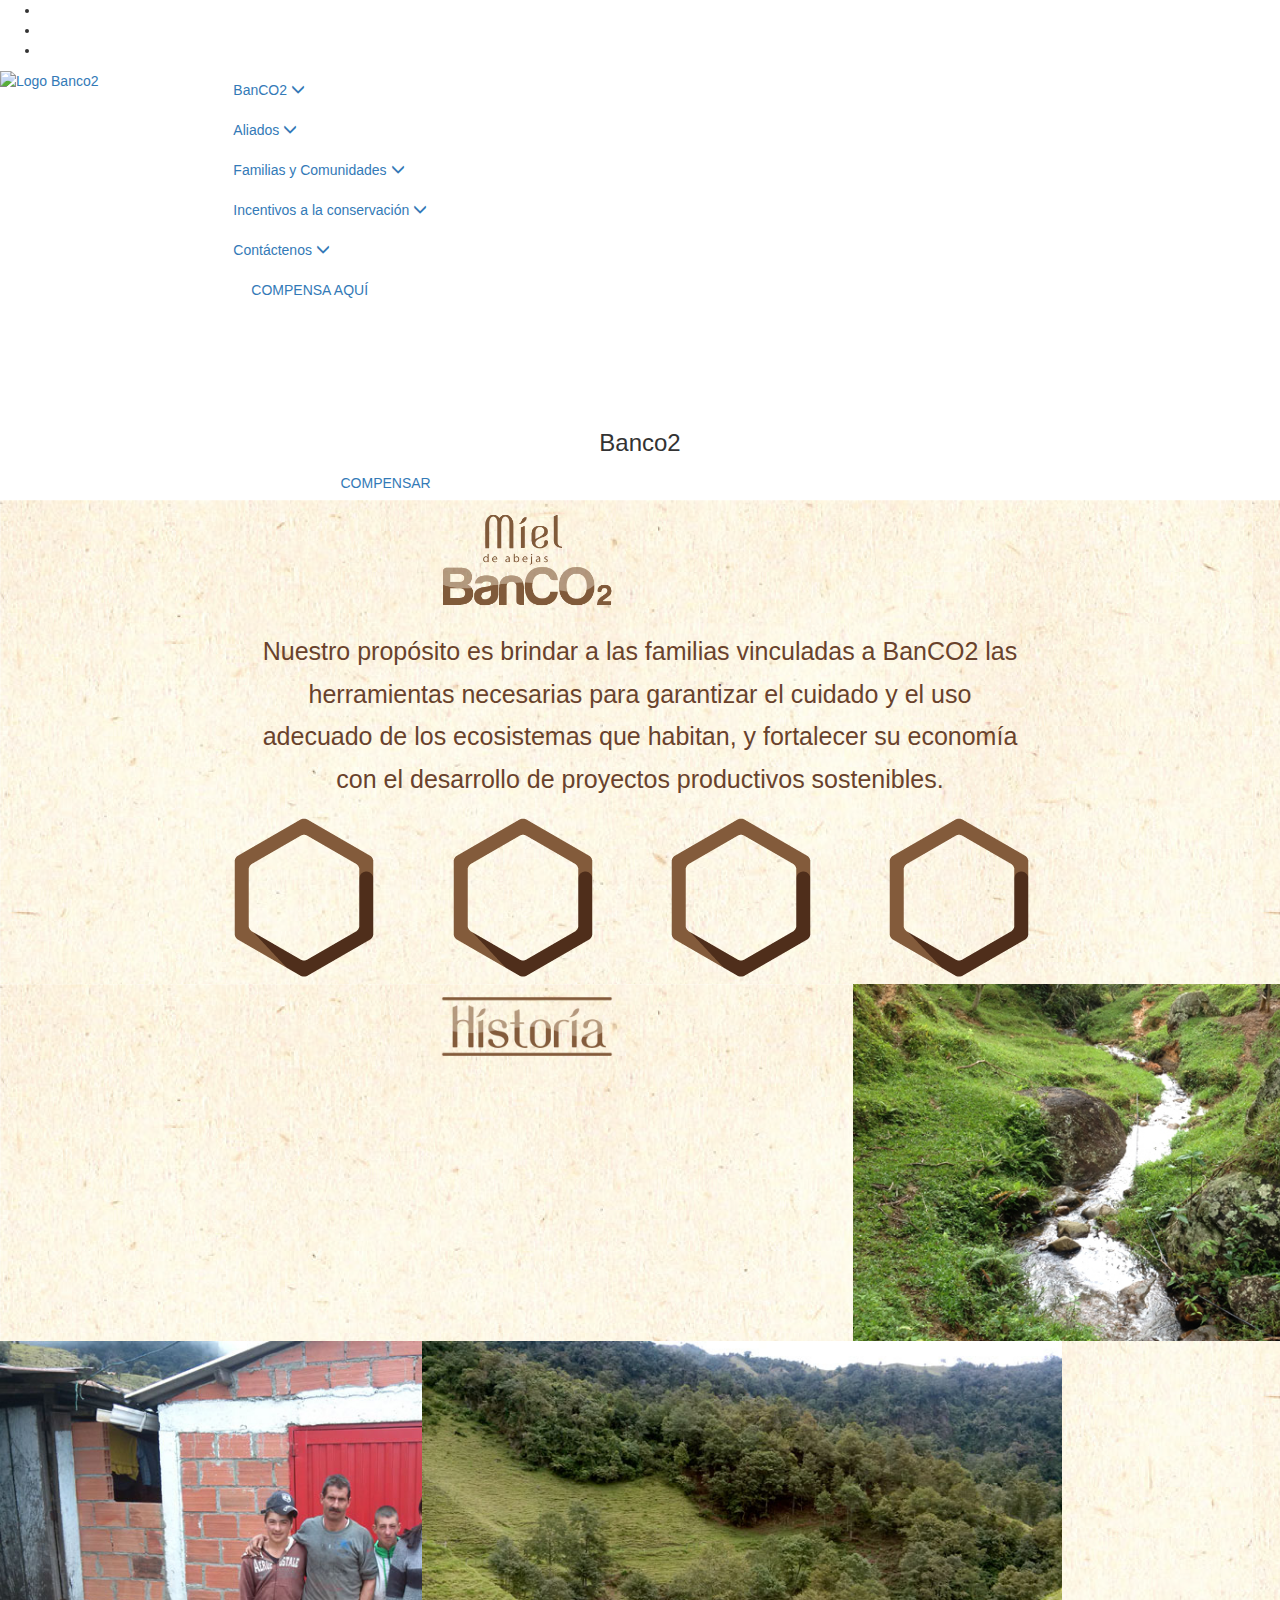
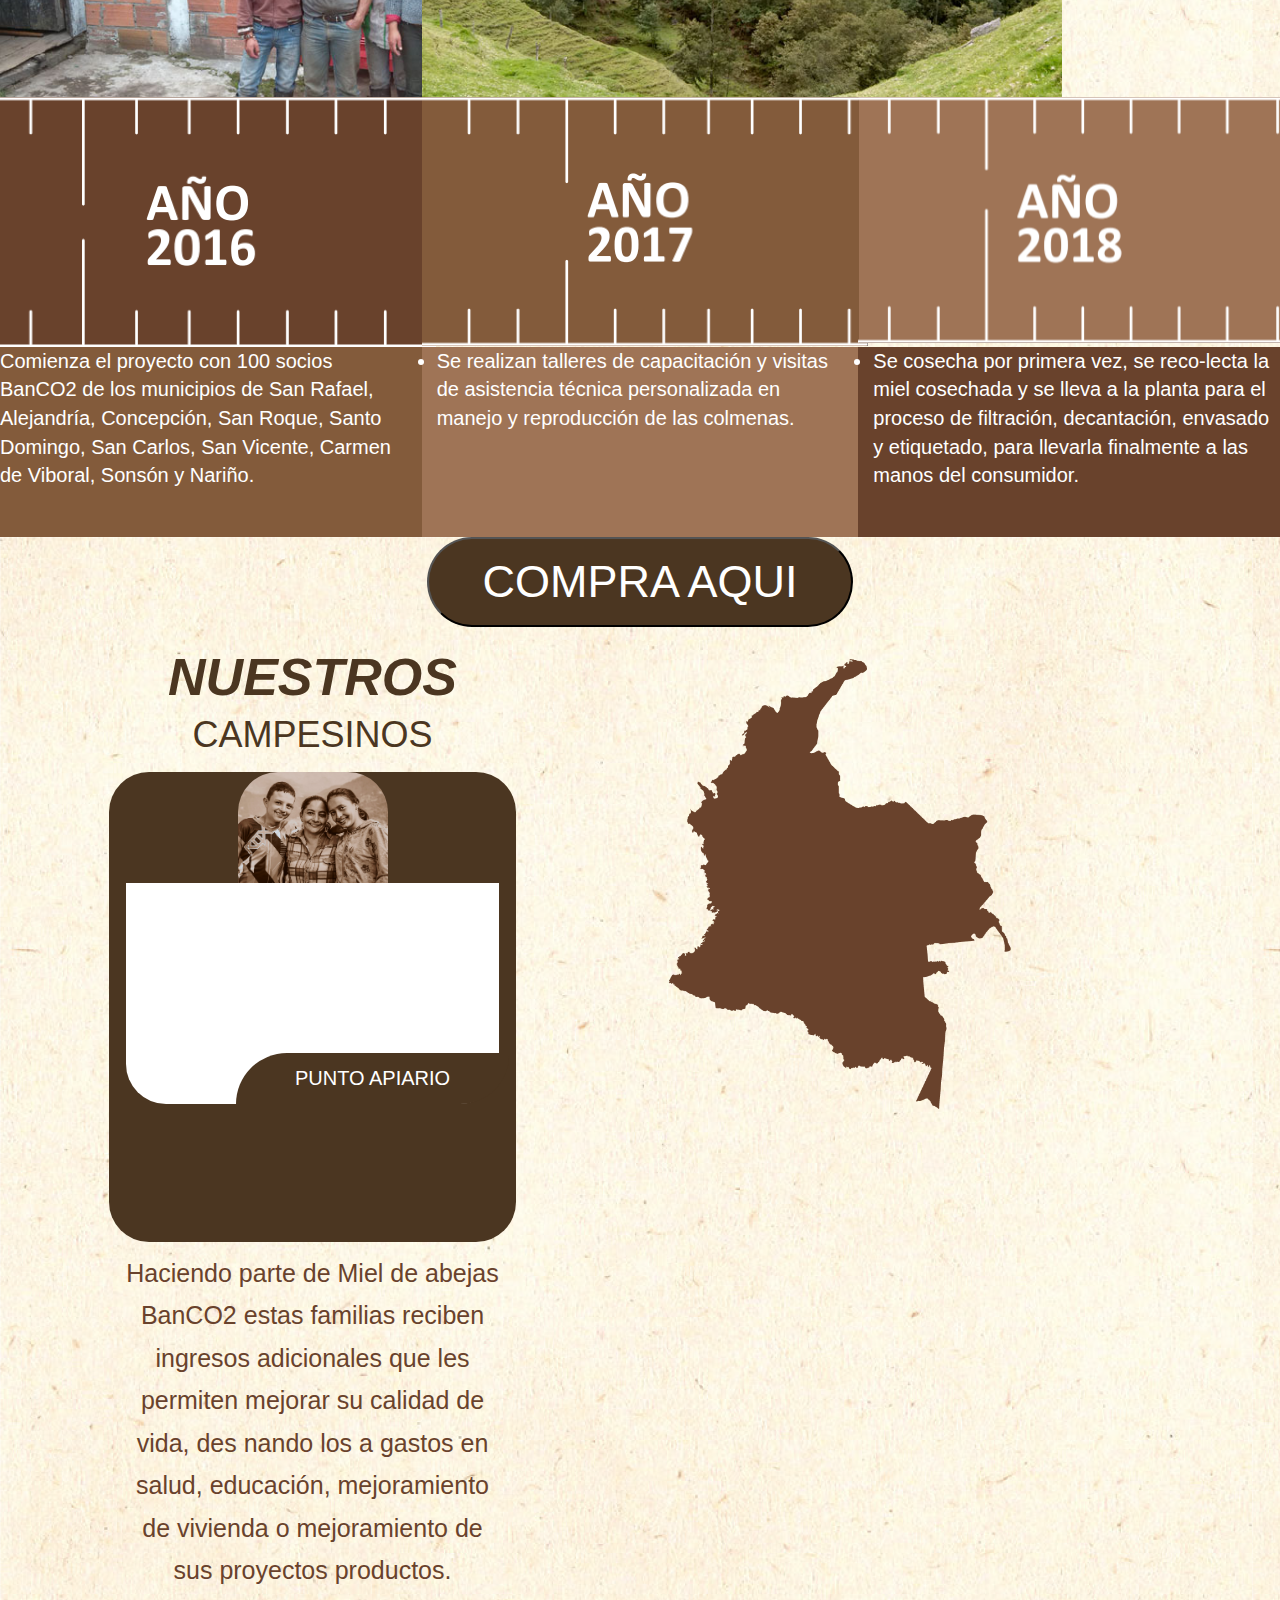
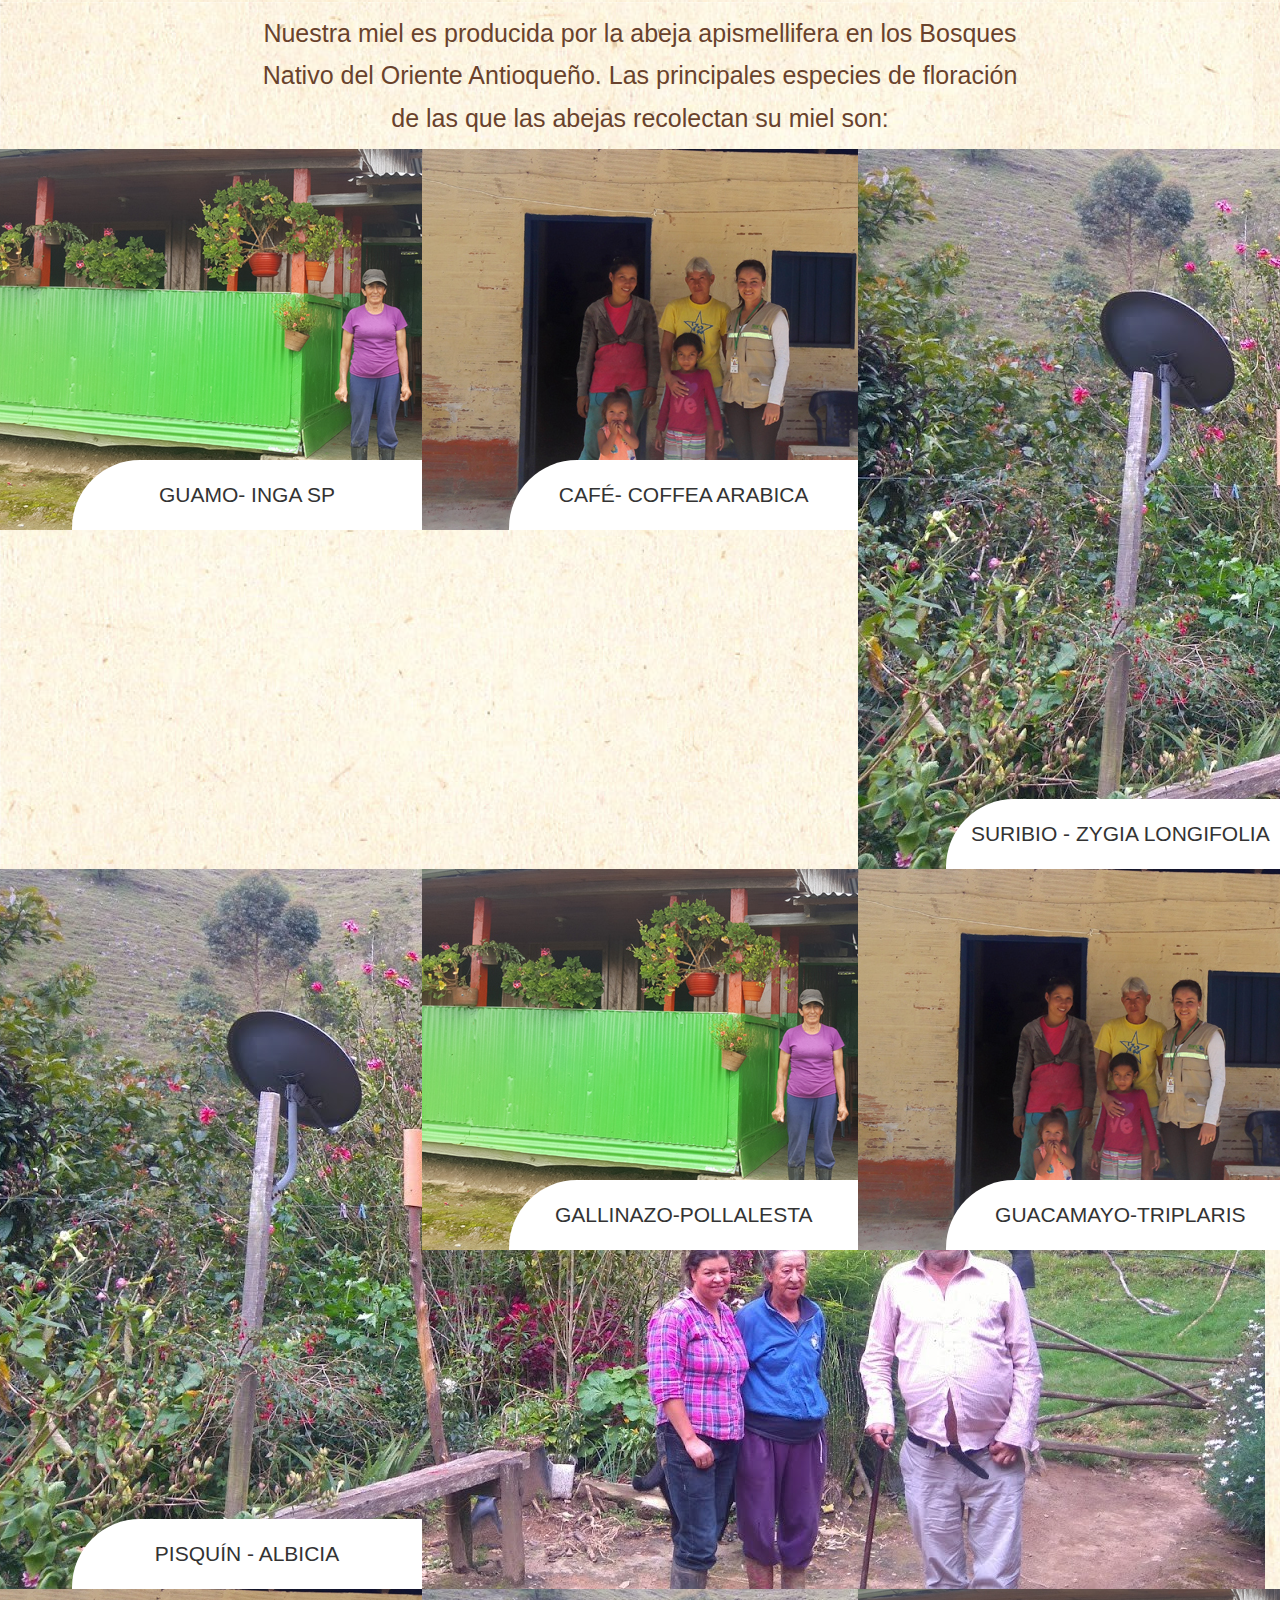
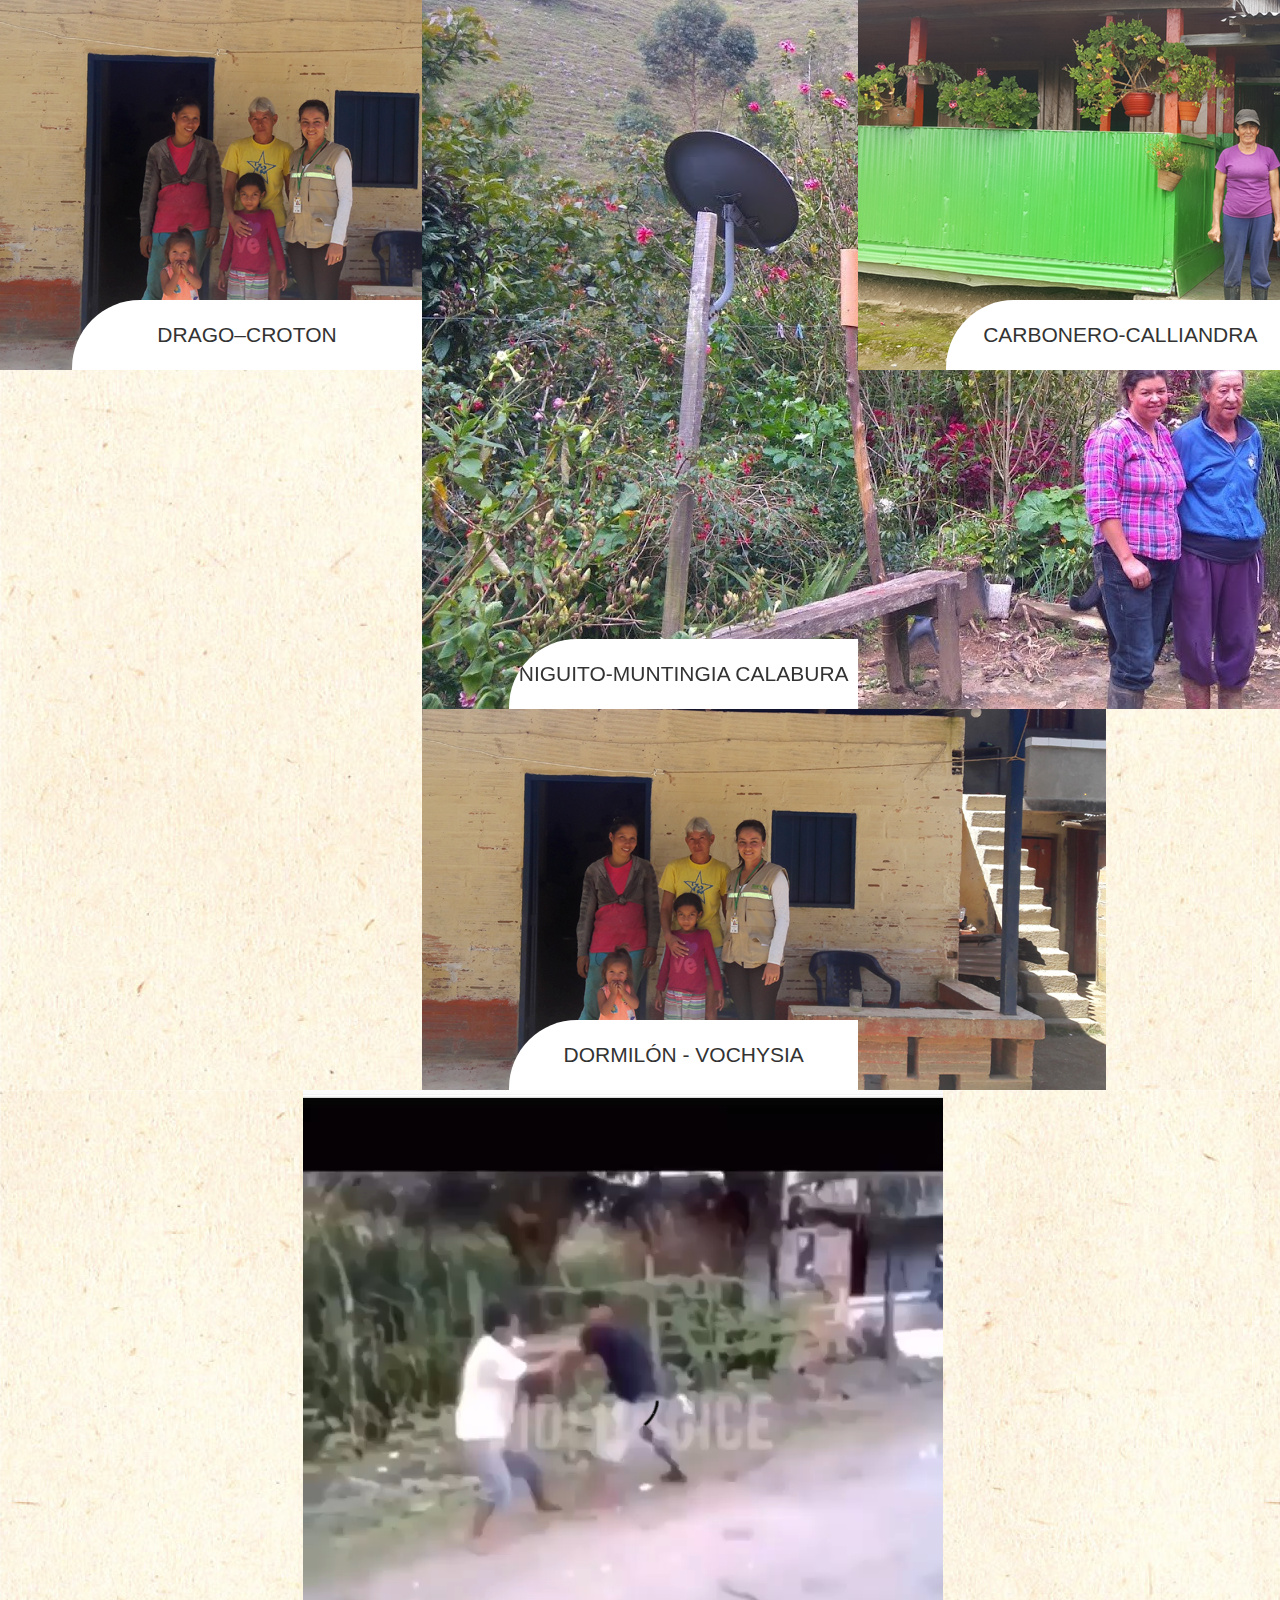
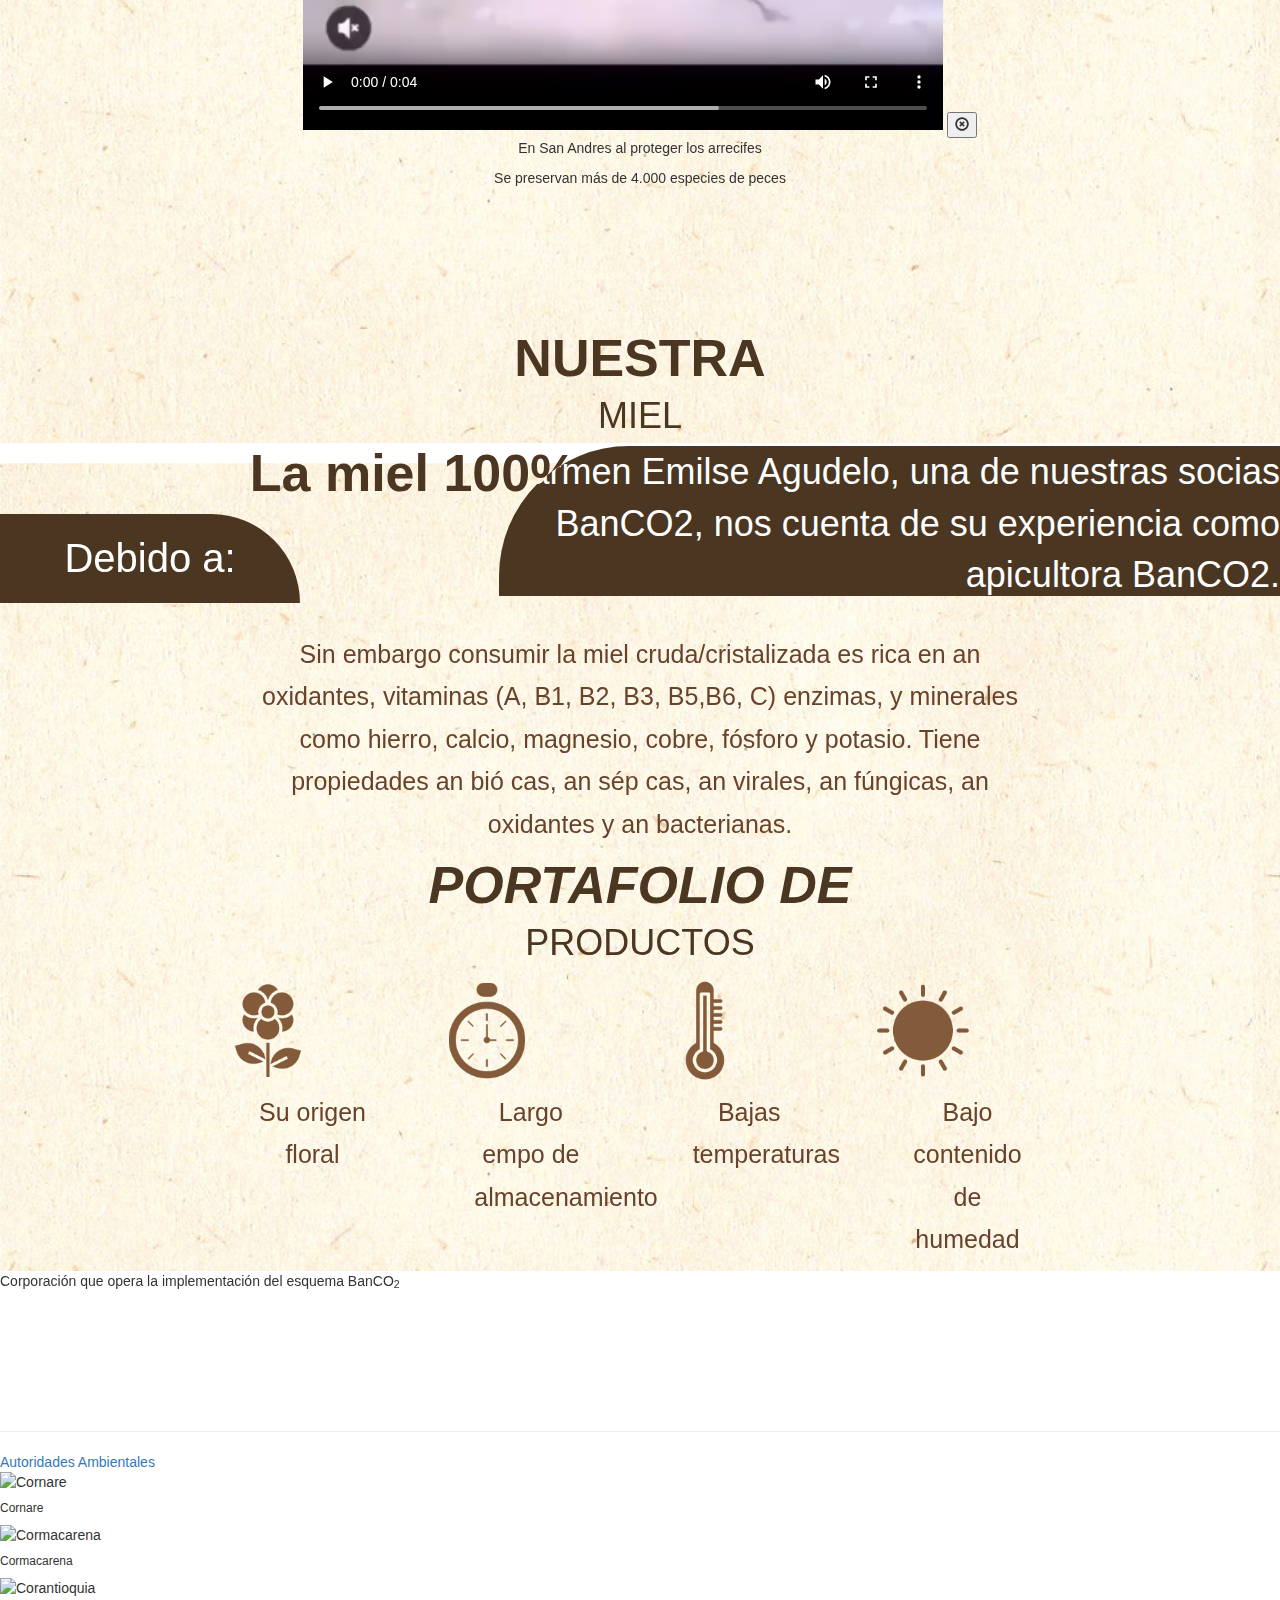
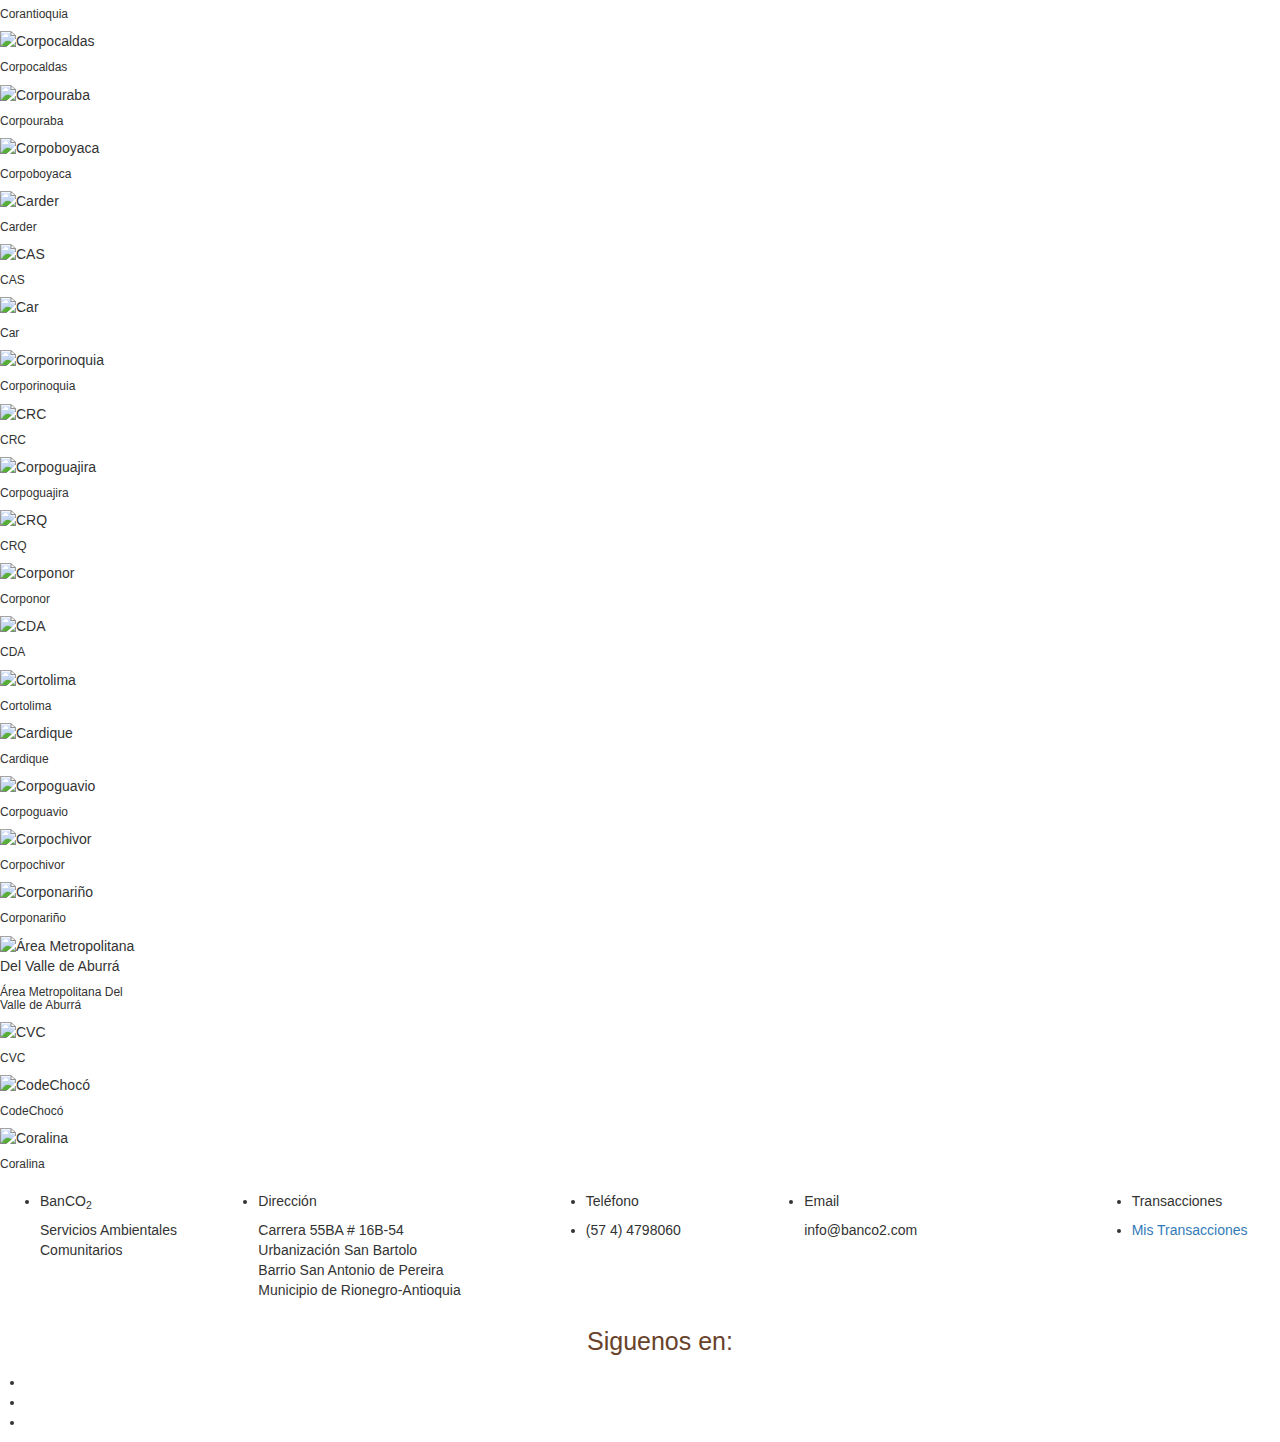
==== BanCO2_files/index.html @ 28289e61 "hjhj" ====
<!DOCTYPE html>
<html lang="en">
<head>
    <meta charset="utf-8">
    <meta http-equiv="X-UA-Compatible" content="IE=edge">
    <meta name="viewport" content="width=device-width, maximum-scale=1, user-scalable=no">
    <link rel="icon" type="image/png" href="http://banco2.com/images/favicon.ico">
    <link rel="icon" type="image/png" href="http://banco2.com/images/favicon.png">
    <title>Miel BanCO2</title>
    <!-- Styles -->
    <link href="http://banco2.com/css/all.css" rel="stylesheet">
    <link href="http://banco2.com/js/owl.carousel/dist/assets/owl.carousel.min.css" rel="stylesheet">
    <link href="http://banco2.com/js/owl.carousel/dist/assets/owl.theme.default.min.css" rel="stylesheet">
    <link rel="stylesheet" href="http://maxcdn.bootstrapcdn.com/bootstrap/3.3.6/css/bootstrap.min.css">
    <link href="http://banco2.com/admin/assets/minimalist-basic/content.css" rel="stylesheet">
    <link href="http://banco2.com/admin/contentbuilder/contentbuilder.css" rel="stylesheet">
    <!--<link rel="stylesheet" href="https://cdnjs.cloudflare.com/ajax/libs/jqueryui/1.12.1/jquery-ui.min.css">-->


    <!--SELECT 2-->
    <link href="http://banco2.com/css/select2/select2.min.css" rel="stylesheet">
    <!--BOLETÍN -->
    <link href="http://banco2.com/css/bulletin.css" rel="stylesheet">
    <!--ARTICULOS AMBIENTALES -->
    <link href="http://banco2.com/css/articulos_ambientales.css" rel="stylesheet">
    <!--- IMAGENES Y VIDEOS -->
    <link rel='stylesheet' href='https://cdnjs.cloudflare.com/ajax/libs/photoswipe/4.1.0/photoswipe.css'>
    <link rel="stylesheet" href="https://cdnjs.cloudflare.com/ajax/libs/photoswipe/4.1.0/default-skin/default-skin.css">

    <!--DISEÑO A LOS AUDIOS-->
    <link href="http://banco2.com/css/audios.css" rel="stylesheet">

    <!--SLIDER INDICADORES-->
    <link href="http://banco2.com/slick/slick.css" rel="stylesheet">
    <link href="http://banco2.com/slick/slick-theme.css" rel="stylesheet">

    <!--FANCYBOX-->
    <link href="http://banco2.com/css/fancybox/jquery.fancybox.min.css" rel="stylesheet">

    <!--CSS BANNER-->
    <link href="http://banco2.com/css/banner.css" rel="stylesheet">

    <!--CSS BANNER1-->
    <link href="http://banco2.com/css/banner1.css" rel="stylesheet">

    <!--CSS CALENDARIO-->
    <link href="http://banco2.com/css/calendar/datepicker.css" rel="stylesheet">
    <link href="http://banco2.com/css/calendar/datepicker.min.css" rel="stylesheet">
    <link rel="stylesheet" href="../css/style.css">

    <!--TAGS-->
    <link href="http://banco2.com/css/tags/bootstrap-tagsinput.css" rel="stylesheet">

    <style type="text/css">
        /*CSS SOLO PARA EL SLIDER*/
        /*    .slider {
              width: 1295px;
              margin: 100px auto;
            }
        */

        .slick-prev:before,
        .slick-next:before {

        }

        .slick-dots {
            display: flex;
            justify-content: center;
            margin: 0;
            padding: 1rem 0;
            list-style-type: none;
        }

        .slick-dots li {
            margin: 0 0.25rem;
        }

        .slick-dots button {
            display: block;
            width: 1rem;
            height: 1rem;
            padding: 0;
            border: none;
            border-radius: 100%;
            background-color: blue;
            text-indent: -9999px;
        }

        .slick-dots li.slick-active button {
            background-color: #67b94a;
        }

        /** CSS PARA EL BTON  DE DIAS AMBIENTALES**/
        .btnDiaAmbiental {
            border-radius: 50%;
            border: 0px;
            background-color: #ec800e;
            color: white;
            width: 20px;
            height: 20px;
            word-wrap: normal;
            padding: 0px;
        }

        /* width */
        ::-webkit-scrollbar {
            width: 15px;
        }

        /* Track */
        ::-webkit-scrollbar-track {
            box-shadow: inset 0 0 5px grey;
            border-radius: 15px;
        }

        /* Handle */
        ::-webkit-scrollbar-thumb {
            background: #e6e6e6;
            border-radius: 10px;
        }


    </style>

    <!-- property -->
    <meta property="og:site_name" content="BanCo2"/>

    <meta property="og:type" content="website"/>
    <meta property="og:description"
          content="el esquema BanCO2 trabaja por la protección del medio ambiente, a través de la compensación económica a familias v">
    <meta property="og:title" content=""/>
    <meta property="og:url" content="http://banco2.com/"/>
    <meta property="og:image" content="http://banco2.com/images/logo.jpg"/>
    <!-- property end -->
    <script>
        (function (i, s, o, g, r, a, m) {
            i['GoogleAnalyticsObject'] = r;
            i[r] = i[r] || function () {
                (i[r].q = i[r].q || []).push(arguments)
            }, i[r].l = 1 * new Date();
            a = s.createElement(o),
                m = s.getElementsByTagName(o)[0];
            a.async = 1;
            a.src = g;
            m.parentNode.insertBefore(a, m)
        })(window, document, 'script', 'https://www.google-analytics.com/analytics.js', 'ga');

        ga('create', 'UA-46089029-1', 'auto');
        ga('send', 'pageview');

    </script>
    <script src="../js/myjs.js"></script>
</head>
<body>
<header>
    <nav>
        <div class="preheader-sub">
            <div class="redes-sub">
                <ul class="redes">
                    <li><a href="https://www.facebook.com/banco2" target="_blank"><img
                            src="http://www.banco2.com/images/facebook.png" alt=""></a></li>
                    <li><a href="https://twitter.com/ban_co2" target="_blank"><img
                            src="http://www.banco2.com/images/twitter.png" alt=""></a></li>
                    <li><a href="https://www.youtube.com/user/elBanCO2" target="_blank"><img
                            src="http://www.banco2.com/images/youtube.png" alt=""></a></li>
                </ul>
            </div>

        </div>

        <div class="wrapper">
            <div class="row">


                <div class="hamburger hamburger--collapse-r">
                    <div class="hamburger-box">
                        <div class="hamburger-inner"></div>
                    </div>
                </div>

                <div class="col-sm-2 ">
                    <a class="logo" href="http://www.banco2.com">
                        <img src="http://www.banco2.com/images/logo.png" alt="Logo Banco2">
                    </a>
                    <a class="logo-amva" href="#" target="_blank">
                        <img src="http://www.banco2.com/images/logoAmva.png" alt="">
                    </a>
                </div>

                <div id="horizontal" class="col-sm-10">
                    <ul class="nav close-menu">


                        <li class="dropdown">

                            <a> BanCO2

                                <!--
                                    BanCO2
                                 -->
                                <span class="glyphicon glyphicon-menu-down" aria-hidden="true"></span>
                            </a>

                            <ul class="dropdown-menu">
                                <li>
                                    <a href="http://www.banco2.com/contenido/mision-vision-valores"> Misión, Visión y
                                        Valores
                                    </a>
                                </li>
                                <li>
                                    <a href="http://www.banco2.com/contenido/historia"> Historia
                                    </a>
                                </li>
                                <li>
                                    <a href="http://www.banco2.com/contenido/nuestro-trabajo"> Nuestro Trabajo
                                    </a>
                                </li>
                            </ul>
                        </li>


                        <li class="dropdown">

                            <a> Aliados

                                <!--
                                    Aliados
                                 -->
                                <span class="glyphicon glyphicon-menu-down" aria-hidden="true"></span>
                            </a>

                            <ul class="dropdown-menu">
                                <li>
                                    <a href="http://www.banco2.com/contenido/autoridades-ambientales"> Autoridades
                                        Ambientales
                                    </a>
                                </li>
                                <li>
                                    <a href="http://www.banco2.com/contenido/empresas-compensantes"> Entidades
                                        Compensantes
                                    </a>
                                </li>
                                <li>
                                    <a href="http://www.banco2.com/contenido/aliados-estrategicos"> Aliados Estratégicos
                                    </a>
                                </li>
                            </ul>
                        </li>


                        <li class="dropdown">

                            <a> Familias y Comunidades

                                <!--
                                    Familias y Comunidades
                                 -->
                                <span class="glyphicon glyphicon-menu-down" aria-hidden="true"></span>
                            </a>

                            <ul class="dropdown-menu">
                                <li>
                                    <a href="http://www.banco2.com/contenido/comunidad-afrodescendiente"> Comunidad
                                        Afrodescendiente
                                    </a>
                                </li>
                                <li>
                                    <a href="http://www.banco2.com/contenido/comunidad-indigena"> Comunidad Indigena
                                    </a>
                                </li>
                                <li>
                                    <a href="http://www.banco2.com/contenido/familia-campesina"> Familias Campesinas
                                    </a>
                                </li>
                            </ul>
                        </li>


                        <li class="dropdown">

                            <a> Incentivos a la conservación

                                <!--
                                    Incentivos a la conservaci&oacute;n
                                 -->
                                <span class="glyphicon glyphicon-menu-down" aria-hidden="true"></span>
                            </a>

                            <ul class="dropdown-menu">
                                <li>
                                    <a href="http://www.banco2.com/contenido/reduccion-gei"> Reducción de GEI
                                    </a>
                                </li>
                                <li>
                                    <a href="http://www.banco2.com/contenido/restauracion-coralina"> Restauración
                                        Coralina
                                    </a>
                                </li>
                                <li>
                                    <a href="http://www.banco2.com/contenido/conservacion-y-restauraci%C3%B3n-de-manglares">
                                        Conservación y restauraciòn de manglares
                                    </a>
                                </li>
                            </ul>
                        </li>


                        <li class="dropdown">

                            <a> Contáctenos

                                <!--
                                    Cont&aacute;ctenos
                                 -->
                                <span class="glyphicon glyphicon-menu-down" aria-hidden="true"></span>
                            </a>

                            <ul class="dropdown-menu">
                                <li>
                                    <a href="http://www.banco2.com/contenido/contactenos"> Envíanos tus inquietudes
                                    </a>
                                </li>
                                <li>
                                    <a href="http://www.banco2.com/contenido/preguntas-frecuentes"> Preguntas Frecuentes
                                    </a>
                                </li>
                            </ul>
                        </li>

                        <li class="green">
                            <a href="http://www.banco2.com/compensa-tu-contaminacion"
                               onclick="ga('send', 'event', 'Compensar', 'Click', 'Boton Header Superior');"
                               style="margin-left: 18px !important;">COMPENSA AQUÍ
                            </a>
                        </li>
                        <!--
                                                   <li class="green">
                                                      <a href="https://cdn.flipsnack.com/widget/v2/widget.html?hash=ft3q7essc&bgcolor=EEEEEE&t=1528667922" target="_blank">BOLETIN <span class="glyphicon glyphicon-file" style="color: white !important;"></span>
                                                      </a>
                                                  </li>  -->
                    </ul>
                </div>
            </div>

        </div>
    </nav>
</header>

<section class="banner" style="margin-top: 80px;">
    <div class="banner-home">
        <div class="owl-carousel owl-theme owl-loaded owl-drag">
            <!--
        <div class="owl-item">
            <img src="images/ContinentalGold.jpg" alt="">
             <div class="compensa-home">

            </div>
          </div>
        <div class="owl-item">
            <img src="images/Gramalote.jpg" alt="">
             <div class="compensa-home">

            </div>
          </div>
        <div class="owl-item">
            <img src="images/Hocol.jpg" alt="">
             <div class="compensa-home">

            </div>
          </div>
        <div class="owl-item">
            <img src="images/Kakaraka.jpg" alt="">
             <div class="compensa-home">

            </div>
          </div> -->


            <!--<div class="owl-item">
                <img src="images/ContinentalGold.jpg" alt="">
                 <div class="compensa-home">
                        <a class="btn green center" href="http://www.banco2.com/diligencia/noticias-y-eventos/humedales-ri&ntilde;ones-de-la-naturaleza" onclick="ga('send', 'event', 'Compensar', 'Click', 'Home Banner');">CLICK AQUÍ</a>
                </div>
              </div>-->
            <div class="owl-stage-outer">
                <div class="owl-stage"
                     style="transform: translate3d(-3396px, 0px, 0px); transition: all 0.25s ease 0s; width: 6792px;">
                    <!--<div class="owl-item cloned" style="width: 849px;">-->
                        <!--<div class="owl-item">-->
                            <!--<div class="compensa-home">-->
                                <!--<a class="btn green center" href="http://www.banco2.com/compensa-tu-contaminacion"-->
                                   <!--onclick="ga('send', 'event', 'Compensar', 'Click', 'Home Banner');">COMPENSAR</a>-->
                            <!--</div>-->
                        <!--</div>-->
                    <!--</div>-->
                    <div class="owl-item cloned" style="width: 849px;">
                        <div class="owl-item">
                            <img src="../img/miel_2.png"/>
                            <!--<div class="compensa-home">-->
                                <!--<a class="btn green center"-->
                                   <!--href="http://www.banco2.com/diligencia/noticias-y-eventos/humedales-riñones-de-la-naturaleza"-->
                                   <!--onclick="ga('send', 'event', 'Compensar', 'Click', 'Home Banner');">CLICK AQUÍ</a>-->
                            <!--</div>-->
                        </div>
                    </div>
                    <!--<div class="owl-item" style="width: 849px;">-->
                        <!--<div class="owl-item">-->

                            <!--<img src="../img/png-wallpapers.png" height="1080" width="1920"/>-->
                            <!--<div class="compensa-home">-->

                            <!--</div>-->
                        <!--</div>-->
                    <!--</div>-->
                    <!--<div class="owl-item" style="width: 849px;">-->
                        <!--<div class="owl-item">-->

                            <!--<img src="../img/png-wallpapers.png" height="1080" width="1920"/>-->
                            <!--<div class="compensa-home">-->
                            <!--</div>-->
                        <!--</div>-->
                    <!--</div>-->
                    <!--<div class="owl-item active" style="width: 849px;">-->
                        <!--<div class="owl-item">-->
                            <!--<img src="../img/png-wallpapers.png" height="1080" width="1920"/>-->
                            <!--<div class="compensa-home">-->
                                <!--<a class="btn green center" href="http://www.banco2.com/compensa-tu-contaminacion"-->
                                   <!--onclick="ga('send', 'event', 'Compensar', 'Click', 'Home Banner');">COMPENSAR</a>-->
                            <!--</div>-->
                        <!--</div>-->
                    <!--</div>-->
                    <!--<div class="owl-item" style="width: 849px;">-->
                        <!--<div class="owl-item">-->

                            <!--<div class="compensa-home">-->
                                <!--<a class="btn green center"-->
                                   <!--href="http://www.banco2.com/diligencia/noticias-y-eventos/humedales-riñones-de-la-naturaleza"-->
                                   <!--onclick="ga('send', 'event', 'Compensar', 'Click', 'Home Banner');">CLICK AQUÍ</a>-->
                            <!--</div>-->
                        <!--</div>-->
                    <!--</div>-->
                    <!--<div class="owl-item cloned" style="width: 849px;">-->
                        <!--<div class="owl-item">-->

                            <!--<div class="compensa-home">-->

                            <!--</div>-->
                        <!--</div>-->
                    <!--</div>-->
                    <!--<div class="owl-item cloned" style="width: 849px;">-->
                        <!--<div class="owl-item">-->

                            <!--<div class="compensa-home">-->
                            <!--</div>-->
                        <!--</div>-->
                    <!--</div>-->
                </div>
            </div>
            <div class="owl-nav" style="display: none;">
                <div class="owl-prev">prev</div>
                <div class="owl-next">next</div>
            </div>
            <div class="owl-dots">
                <div class="owl-dot"><span></span></div>
                <div class="owl-dot"><span></span></div>
                <div class="owl-dot active"><span></span></div>
                <div class="owl-dot"><span></span></div>
            </div>
        </div>
    </div>
</section>

<div class="row" id="blabla">
    <div class="col-sm-12" style="text-align:center;">
        <h3>Banco2</h3>
    </div>
    <div class="col-sm-offset-3 col-sm-6">
        <a class="btn green center" href="http://www.banco2.com/compensa-tu-contaminacion"
           onclick="ga('send', 'event', 'Compensar', 'Click', 'Home Banner');">COMPENSAR</a>
    </div>
</div>
<!--<div id="blabla"><h3><div id="ejemplo"></div></h3></div>-->


<section id="content-general">

    <!--LOAD MODAL-->
    <!--<div class="fancybox" style="display: inline-block;width: 296px;width: 800px;height : 433;max-width  : 80%;max-height : 80%;margin: 0; border-radius: 8px 8px 8px 8px;
        border-top: 3px solid #67b94a;">
        <div class="col-sm-6">
            <video src="estados/Día de la Capa de Ozono.mp4" controls style="height: 424px;box-shadow: 3px 3px 5px 0px rgba(0,0,0,0.75);">
            </video>
        </div>
            <div class="col-sm-6">
            <center><h3>Día de la Capa de Ozono</h3></center>
                <br>
                <p align="justify">Lorem Ipsum es simplemente el texto de relleno de las imprentas y archivos de texto.  "Lorem Ipsum es simplemente el texto de relleno de las imprentas y archivos de texto."Lorem Ipsum es simplemente el texto de relleno de las imprentas y archivos de texto. el texto de relleno de las imprentas y archivos de texto."Lorem Ipsum es simplemente el texto de relleno de las imprentas y archivos de texto. "</p>
                <center style="position: relative;top: 50px;"><a href="http://www.banco2.com/dias-ambientales" class="btn green center" onclick="javascript:location.href='http://www.banco2.com/dias-ambientales'">VISUALIZAR GALERIA</a></center>
        </div>
    </div>-->

    <!--<div class="fancybox" style="display: inline-block;width: 296px;width: 800px;height : 433;max-width  : 80%;max-height : 80%;margin: 0; border-radius: 8px 8px 8px 8px;
        border-top: 3px solid #67b94a;">
        <video poster="media/pages/Noviembre_Celebracion.jpg" autoplay="false" loop controls>
          <source src="http://www.banco2.com/estados/Aliados.mp4" type="video/mp4">
          <source src="http://www.banco2.com/estados/Aliados.ogv" type="video/ogg">
          <source src="http://www.banco2.com/estados/Aliados.webm" type="video/webm">
        </video>
    </div>-->


    <!--BANNERS PRINCIAPAL -->
    <section class="twitt pad font-bgr">
        <div align="row">
            <div class="col-sm-offset-4 col-sm-4">
                <img src="../img/LOGO.png" height="auto" width="200"/>
            </div>
            <div class="col-sm-4"></div>
        </div>
        <div class="row">
            <div class="col-sm-12">
                <div align="center">
                    <h4>Nuestro propósito es brindar a las familias vinculadas a BanCO2 las
                        herramientas necesarias para garantizar el cuidado y el uso adecuado de los ecosistemas que habitan, y
                        fortalecer su economía con el desarrollo de proyectos productivos sostenibles.</h4>
                </div>
            </div>
        </div>

        <div class="row">

                <div class="col-sm-offset-2 col-sm-2"><img src="../img/HEXAGONO.png" height="auto" /></div>
                <div class="col-sm-2"><img src="../img/HEXAGONO.png" height="auto" /></div>
                <div class="col-sm-2"><img src="../img/HEXAGONO.png" height="auto" /></div>
                <div class="col-sm-2"><img src="../img/HEXAGONO.png" height="auto" /></div>

        </div>
        <div align="row">
            <div class="col-sm-offset-4 col-sm-4">
                <img src="../img/HISTORIA.png" height="auto" width="200"/>
            </div>
        </div>
    </section>

    <section class="twitt pad font-bgr">
        <div class="row">
            <div class="col-sm-4"><img src="../img/5bf0844b6a477.jpg" height="auto" width="640"/></div>
            <div class="col-sm-4"><img src="../img/30230087_1.jpg" height="auto" width="640"/></div>
            <div class="col-sm-4"><img src="../img/30230087_2.jpg" height="auto" width="640"/></div>
        </div>
        <div class="row">
            <div class="col-sm-4"><img src="../img/2016.png" height="auto" width="451"/></div>
            <div class="col-sm-4"><img src="../img/2017.png" height="auto" width="446"/></div>
            <div class="col-sm-4"><img src="../img/2018.png" height="auto" width="440"/></div>
        </div>
        <div class="row">
            <div class="col-xs-4 cf-c"><li class="li-as" style="list-style-type: unset;">Comienza el proyecto con 100
                socios BanCO2 de los municipios de San Rafael, Alejandría, Concepción, San Roque, Santo Domingo, San
                Carlos, San Vicente, Carmen de Viboral, Sonsón y Nariño.</li></div>
            <div class="col-xs-4 cf-o"><li class="li-as" style="list-style-type: unset;">Se realizan talleres de
                capacitación y visitas de asistencia técnica personalizada en manejo y reproducción de las
                colmenas.</li></div>
            <div class="col-xs-4 cf-mc"><li class="li-as" style="list-style-type: unset;">Se cosecha por primera vez, se
                reco-lecta la miel cosechada y se lleva a la planta para el proceso de filtración, decantación, envasado
                y etiquetado, para llevarla finalmente a las manos del consumidor.</li></div>
        </div>
    </section>
    <section class="twitt pad font-bgr">
        <div class="row">
            <div class="col-sm-12" align="center">
                <button id="lnkCompra">COMPRA AQUI</button>
            </div>
        </div>
        <br>
        <div class="row">
            <div class="col-sm-6" align="center"><h1 class="nues-tro"
                                                     style="font-weight: 600;font-size: 52px;line-height: 0.4;font-style: italic;">
                NUESTROS</h1>
                <h1 class="nues-tro">CAMPESINOS</h1>

                <div id="img-text">
                    <div id="img-text-1"><img src="../img/los niños con la mama.png" height="auto" width="150"
                                              style="border-top-left-radius: 40px;border-top-right-radius: 40px;"/>
                    </div>
                    <div id="img-text-2">

                    </div>
                    <span id="puntoApi">PUNTO APIARIO</span>
                </div>
                <h4>Haciendo parte de Miel de abejas BanCO2 estas familias reciben ingresos adicionales que les permiten
                    mejorar su calidad de vida, des nando los a gastos en salud, educación, mejoramiento de vivienda o
                    mejoramiento de sus proyectos productos.</h4>
            </div>
            <div class="col-sm-6"><img src="../img/mapa.png" height="auto" width="365"/></div>

        </div>
    </section>
    <section class="twitt pad font-bgr">
        <div class="row">
            <div class="col-sm-12">
                <h4>Nuestra miel es producida por la abeja apismellifera en los Bosques
                    Nativo del Oriente Antioqueño. Las principales especies de floración de las que las abejas recolectan su miel son:</h4>
            </div>
        </div>
        <div class="row">
            <div class="col-sm-4 imag-fond1">

                <img src="../img/amanda parada afuera de la casa.jpg" height="auto" width="684"/>
                <div class="fond-text-span" align="right">
                    <span class="text-bottom">GUAMO- INGA SP</span>
                </div>
            </div>
            <div class="col-sm-4 imag-fond2"><img src="../img/la señora de la alcaldia con una familia.jpg" height="auto"
                                                  width="684"/>
                <div class="fond-text-span" align="right">
                    <span class="text-bottom">CAFÉ- COFFEA ARABICA</span>
                </div>
            </div>
            <div class="col-sm-4 imag-fond3"><img src="../img/jesus y dos señoras.jpg" height="auto" width="1280"/>
                <div class="fond-text-span" align="right">
                    <span class="text-bottom">SURIBIO - ZYGIA LONGIFOLIA
                    </span>
                </div>
            </div>
        </div>

        <div class="row">
            <div class="col-sm-4 imag-fond1"><img src="../img/jesus y dos señoras.jpg" height="auto" width="1280"/>
                <div class="fond-text-span" align="right">
                    <span class="text-bottom">PISQUÍN - ALBICIA</span>
                </div>
            </div>
            <div class="col-sm-4 imag-fond2"><img src="../img/amanda parada afuera de la casa.jpg" height="auto" width="684"/>
                <div class="fond-text-span" align="right">
                    <span class="text-bottom">GALLINAZO-POLLALESTA
                        DISCOLOR</span>
                </div>
            </div>
            <div class="col-sm-4 imag-fond3"><img src="../img/la señora de la alcaldia con una familia.jpg" height="auto"
                                                  width="684"/>
                <div class="fond-text-span" align="right">
                    <span class="text-bottom">GUACAMAYO-TRIPLARIS
                        AMERICANA</span>
                </div>
            </div>
        </div>

        <div class="row">
            <div class="col-sm-4 imag-fond1"><img src="../img/la señora de la alcaldia con una familia.jpg" height="auto"
                                                  width="684"/>
                    <div class="fond-text-span" align="right">
                    <span class="text-bottom">DRAGO–CROTON
                        MAGDALENENSIS</span>
                </div>
            </div>
            <div class="col-sm-4 imag-fond2"><img src="../img/jesus y dos señoras.jpg" height="auto" width="1280"/>
                <div class="fond-text-span" align="right">
                    <span class="text-bottom">NIGUITO-MUNTINGIA
                        CALABURA</span>
                </div>
            </div>
            <div class="col-sm-4 imag-fond3"><img src="../img/amanda parada afuera de la casa.jpg" height="auto" width="684"/>
                <div class="fond-text-span" align="right">
                    <span class="text-bottom">CARBONERO-CALLIANDRA PITTIERI</span>
                </div>
            </div>
        </div>
        <div class="row">

            <div class="col-sm-offset-4 col-sm-4 col-sm-offset-4 imag-fond2"><img src="../img/la señora de la alcaldia con una familia.jpg" height="auto"
                                                  width="684"/>
                <div class="fond-text-span" align="right">
                    <span class="text-bottom">DORMILÓN - VOCHYSIA FERRUGINEA</span>
                </div>
            </div>

        </div>
    </section>


<section class="twitt pad font-bgr">


<div align="center">
    <section>

        <div class="videoBig">
            <div class="video-home" id="video">
                <video id="aya" controls>
                    <source src="../video/20190111-0001.mp4" type="video/mp4">
                    <source src="../video/20190111-0001.webem" type="video/webem">
                </video>
                <button class="cerrar" ><span class="glyphicon glyphicon-remove-circle" aria-hidden="true"></span></button>
            </div>

        </div>
        <section class="video">
            <div class="content-video-center">
                <p><span class="title-video-italic">En San Andres al proteger los arrecifes</span></p>
                <p>Se preservan más de 4.000 especies de peces</p>
                <a class="btn-video aya" href="javascript:;"></a>
                    <div class="vid-pr1"> <span class="vid-pr">Carmen Emilse Agudelo, una de nuestras socias BanCO2,
                    nos cuenta de su experiencia como apicultora BanCO2.</span></div>
            </div>

        </section>

    </section>
    <h1 class="nues-tro"
        style="font-weight: 600;font-size: 52px;line-height: 0.4;font-style: normal;">
        NUESTRA</h1>
    <h1 class="nues-tro">MIEL</h1>

</div>



</section>
    <section class="twitt pad font-bgr">

        <div align="center">
            <h1 class="nues-tro"
                style="font-weight: 600;font-size: 52px;line-height: 0.4;font-style: normal;">La miel 100% pura se cristaliza!</h1>
        </div>
<div>
    <br> <span id="deb-a">Debido a:</span>
</div>
        <div class="row">
        <div align="center" class="col-sm-12">
            <br>
            <h4 >Sin embargo consumir la miel cruda/cristalizada es rica en an oxidantes, vitaminas (A, B1, B2, B3, B5,B6, C) enzimas, y minerales como hierro, calcio, magnesio, cobre, fósforo y potasio. Tiene propiedades an bió cas, an sép cas, an virales, an  fúngicas, an oxidantes y an bacterianas.</h4>
        </div>
        </div>

        <div class="row">
            <div class="col-sm-12" align="center">
                <h1 class="nues-tro" style="font-weight: 600;font-size: 52px;line-height: 0.4;font-style: italic;">
                PORTAFOLIO DE</h1>
                <h1 class="nues-tro">PRODUCTOS</h1>
            </div>
        </div>



        <div class="row">
            <div class=" col-sm-offset-2 col-sm-2 "> <img src="../img/flor.png" height="auto" width="100"/><h4>Su origen
                floral</h4></div>
            <div class="col-sm-2"><img src="../img/reloj.png" height="auto" width="100"/><h4>Largo  empo
                de almacenamiento</h4></div>
            <div class="col-sm-2"><img src="../img/termometro.png" height="auto" width="100"/><h4>Bajas
                temperaturas</h4></div>
            <div class="col-sm-2"><img src="../img/sol.png" height="auto" width="100"/><h4>Bajo contenido
                de humedad</h4></div>
        </div>

    </section>



</section>

<section class="nubes-bottom">
    <div id="text-propietario"><p>Corporación que opera la implementación del esquema BanCO<sub>2</sub></p></div>
    <div class="propietario"><img src="http://www.banco2.com/images/logo_masbosques.svg" alt=""
                                  style="max-width: 396px;margin-top: 11rem;"></div>
</section>

<section class="sponsor">
    <div class="line-vertical"></div>
    <div class="wrapper gray">
        <div class="wrapper wrap gray">

            <div id="row_entidades">
                <hr class="line_entidades">
                <div class="row" id="btn_entidades">
                    <div class="col-sm-6 align-center"><a class="btn-sponsor active-sponsor" href="javascript:;"
                                                          data-id="1">Autoridades Ambientales</a></div>
                </div>
            </div>

            <div class="content-slides">
                <div class="content-swiper-sponsor content-swiper-sponsor1" id="corporaciones">
                    <div class="swiper-sponsor swiper-container-horizontal">
                        <div class="swiper-wrapper">
                            <div class="swiper-slide swiper-slide-active" style="width: 145.4px; margin-right: 30px;">
                                <div class="content-logo">
                                    <div class="content-logo-inner">
                                        <img src="http://www.banco2.com/media/ally/cornare.jpg" alt="Cornare"
                                             class="img-responsive" title="Cornare">
                                        <div>
                                            <h6>Cornare</h6>
                                        </div>
                                    </div>
                                </div>
                            </div>
                            <div class="swiper-slide swiper-slide-next" style="width: 145.4px; margin-right: 30px;">
                                <div class="content-logo">
                                    <div class="content-logo-inner">
                                        <img src="http://www.banco2.com/media/ally/cormacarena.jpg" alt="Cormacarena"
                                             class="img-responsive" title="Cormacarena">
                                        <div>
                                            <h6>Cormacarena</h6>
                                        </div>
                                    </div>
                                </div>
                            </div>
                            <div class="swiper-slide" style="width: 145.4px; margin-right: 30px;">
                                <div class="content-logo">
                                    <div class="content-logo-inner">
                                        <img src="http://www.banco2.com/media/ally/corantioquia.jpg" alt="Corantioquia"
                                             class="img-responsive" title="Corantioquia">
                                        <div>
                                            <h6>Corantioquia</h6>
                                        </div>
                                    </div>
                                </div>
                            </div>
                            <div class="swiper-slide" style="width: 145.4px; margin-right: 30px;">
                                <div class="content-logo">
                                    <div class="content-logo-inner">
                                        <img src="http://www.banco2.com/media/ally/corpocaldas.jpg" alt="Corpocaldas"
                                             class="img-responsive" title="Corpocaldas">
                                        <div>
                                            <h6>Corpocaldas</h6>
                                        </div>
                                    </div>
                                </div>
                            </div>
                            <div class="swiper-slide" style="width: 145.4px; margin-right: 30px;">
                                <div class="content-logo">
                                    <div class="content-logo-inner">
                                        <img src="http://www.banco2.com/media/ally/corpouraba.jpg" alt="Corpouraba"
                                             class="img-responsive" title="Corpouraba">
                                        <div>
                                            <h6>Corpouraba</h6>
                                        </div>
                                    </div>
                                </div>
                            </div>
                            <div class="swiper-slide" style="width: 145.4px; margin-right: 30px;">
                                <div class="content-logo">
                                    <div class="content-logo-inner">
                                        <img src="http://www.banco2.com/media/ally/corpoboyaca.jpg" alt="Corpoboyaca"
                                             class="img-responsive" title="Corpoboyaca">
                                        <div>
                                            <h6>Corpoboyaca</h6>
                                        </div>
                                    </div>
                                </div>
                            </div>
                            <div class="swiper-slide" style="width: 145.4px; margin-right: 30px;">
                                <div class="content-logo">
                                    <div class="content-logo-inner">
                                        <img src="http://www.banco2.com/media/ally/carder.jpg" alt="Carder"
                                             class="img-responsive" title="Carder">
                                        <div>
                                            <h6>Carder</h6>
                                        </div>
                                    </div>
                                </div>
                            </div>
                            <div class="swiper-slide" style="width: 145.4px; margin-right: 30px;">
                                <div class="content-logo">
                                    <div class="content-logo-inner">
                                        <img src="http://www.banco2.com/media/ally/cas.jpg" alt="CAS"
                                             class="img-responsive" title="CAS">
                                        <div>
                                            <h6>CAS</h6>
                                        </div>
                                    </div>
                                </div>
                            </div>
                            <div class="swiper-slide" style="width: 145.4px; margin-right: 30px;">
                                <div class="content-logo">
                                    <div class="content-logo-inner">
                                        <img src="http://www.banco2.com/media/ally/car.png" alt="Car"
                                             class="img-responsive" title="Car">
                                        <div>
                                            <h6>Car</h6>
                                        </div>
                                    </div>
                                </div>
                            </div>
                            <div class="swiper-slide" style="width: 145.4px; margin-right: 30px;">
                                <div class="content-logo">
                                    <div class="content-logo-inner">
                                        <img src="http://www.banco2.com/media/ally/corporinoquia.jpg"
                                             alt="Corporinoquia" class="img-responsive" title="Corporinoquia">
                                        <div>
                                            <h6>Corporinoquia</h6>
                                        </div>
                                    </div>
                                </div>
                            </div>
                            <div class="swiper-slide" style="width: 145.4px; margin-right: 30px;">
                                <div class="content-logo">
                                    <div class="content-logo-inner">
                                        <img src="http://www.banco2.com/media/ally/crc.jpg" alt="CRC"
                                             class="img-responsive" title="CRC">
                                        <div>
                                            <h6>CRC</h6>
                                        </div>
                                    </div>
                                </div>
                            </div>
                            <div class="swiper-slide" style="width: 145.4px; margin-right: 30px;">
                                <div class="content-logo">
                                    <div class="content-logo-inner">
                                        <img src="http://www.banco2.com/media/ally/corpoguajira.jpg" alt="Corpoguajira"
                                             class="img-responsive" title="Corpoguajira">
                                        <div>
                                            <h6>Corpoguajira</h6>
                                        </div>
                                    </div>
                                </div>
                            </div>
                            <div class="swiper-slide" style="width: 145.4px; margin-right: 30px;">
                                <div class="content-logo">
                                    <div class="content-logo-inner">
                                        <img src="http://www.banco2.com/media/ally/crq.jpg" alt="CRQ"
                                             class="img-responsive" title="CRQ">
                                        <div>
                                            <h6>CRQ</h6>
                                        </div>
                                    </div>
                                </div>
                            </div>
                            <div class="swiper-slide" style="width: 145.4px; margin-right: 30px;">
                                <div class="content-logo">
                                    <div class="content-logo-inner">
                                        <img src="http://www.banco2.com/media/ally/corponor.jpg" alt="Corponor"
                                             class="img-responsive" title="Corponor">
                                        <div>
                                            <h6>Corponor</h6>
                                        </div>
                                    </div>
                                </div>
                            </div>
                            <div class="swiper-slide" style="width: 145.4px; margin-right: 30px;">
                                <div class="content-logo">
                                    <div class="content-logo-inner">
                                        <img src="http://www.banco2.com/media/ally/cda.jpg" alt="CDA"
                                             class="img-responsive" title="CDA">
                                        <div>
                                            <h6>CDA</h6>
                                        </div>
                                    </div>
                                </div>
                            </div>
                            <div class="swiper-slide" style="width: 145.4px; margin-right: 30px;">
                                <div class="content-logo">
                                    <div class="content-logo-inner">
                                        <img src="http://www.banco2.com/media/ally/cortolima.jpg" alt="Cortolima"
                                             class="img-responsive" title="Cortolima">
                                        <div>
                                            <h6>Cortolima</h6>
                                        </div>
                                    </div>
                                </div>
                            </div>
                            <div class="swiper-slide" style="width: 145.4px; margin-right: 30px;">
                                <div class="content-logo">
                                    <div class="content-logo-inner">
                                        <img src="http://www.banco2.com/media/ally/cardique.jpg" alt="Cardique"
                                             class="img-responsive" title="Cardique">
                                        <div>
                                            <h6>Cardique</h6>
                                        </div>
                                    </div>
                                </div>
                            </div>
                            <div class="swiper-slide" style="width: 145.4px; margin-right: 30px;">
                                <div class="content-logo">
                                    <div class="content-logo-inner">
                                        <img src="http://www.banco2.com/media/ally/corpoguavio.jpg" alt="Corpoguavio"
                                             class="img-responsive" title="Corpoguavio">
                                        <div>
                                            <h6>Corpoguavio</h6>
                                        </div>
                                    </div>
                                </div>
                            </div>
                            <div class="swiper-slide" style="width: 145.4px; margin-right: 30px;">
                                <div class="content-logo">
                                    <div class="content-logo-inner">
                                        <img src="http://www.banco2.com/media/ally/corpochivor.jpg" alt="Corpochivor"
                                             class="img-responsive" title="Corpochivor">
                                        <div>
                                            <h6>Corpochivor</h6>
                                        </div>
                                    </div>
                                </div>
                            </div>
                            <div class="swiper-slide" style="width: 145.4px; margin-right: 30px;">
                                <div class="content-logo">
                                    <div class="content-logo-inner">
                                        <img src="http://www.banco2.com/media/ally/corponarino_581a195ea7bd2.jpg"
                                             alt="Corponariño" class="img-responsive" title="Corponariño">
                                        <div>
                                            <h6>Corponariño</h6>
                                        </div>
                                    </div>
                                </div>
                            </div>
                            <div class="swiper-slide" style="width: 145.4px; margin-right: 30px;">
                                <div class="content-logo">
                                    <div class="content-logo-inner">
                                        <img src="http://www.banco2.com/media/ally/area-metropolitana-del-valle-de-aburra_583dcff980c75.jpg"
                                             alt="Área Metropolitana Del Valle de Aburrá" class="img-responsive"
                                             title="Área Metropolitana Del Valle de Aburrá">
                                        <div>
                                            <h6>Área Metropolitana Del Valle de Aburrá</h6>
                                        </div>
                                    </div>
                                </div>
                            </div>
                            <div class="swiper-slide" style="width: 145.4px; margin-right: 30px;">
                                <div class="content-logo">
                                    <div class="content-logo-inner">
                                        <img src="http://www.banco2.com/media/ally/corporacion-autonoma-regional-del-valle-del-cauca_58618252e219d.png"
                                             alt="CVC" class="img-responsive" title="CVC">
                                        <div>
                                            <h6>CVC</h6>
                                        </div>
                                    </div>
                                </div>
                            </div>
                            <div class="swiper-slide" style="width: 145.4px; margin-right: 30px;">
                                <div class="content-logo">
                                    <div class="content-logo-inner">
                                        <img src="http://www.banco2.com/media/ally/codechoco_598dcca7d8279.png"
                                             alt="CodeChocó" class="img-responsive" title="CodeChocó">
                                        <div>
                                            <h6>CodeChocó</h6>
                                        </div>
                                    </div>
                                </div>
                            </div>
                            <div class="swiper-slide" style="width: 145.4px; margin-right: 30px;">
                                <div class="content-logo">
                                    <div class="content-logo-inner">
                                        <img src="http://www.banco2.com/media/ally/coralina-corporacion-para-el-desarrollo-sostenible-del-departamento-archipielago-de-san-andres-providencia-y-santa-catalina_59e0bb850d1a8.png"
                                             alt="Coralina" class="img-responsive" title="Coralina">
                                        <div>
                                            <h6>Coralina</h6>
                                        </div>
                                    </div>
                                </div>
                            </div>
                        </div>
                    </div>
                </div>
            </div>

        </div>

        <div class="swiper-button-next"></div>
        <div class="swiper-button-prev swiper-button-disabled"></div>

    </div>
</section>

<footer class="footer-imagen">
    <div></div>
    <div class="content-footer pad">
        <div class="wrapper wrap">
            <div class="row  footer-new ">
                <div class="col-sm-2">
                    <div class="content-footer-inner">
                        <ul>
                            <li>
                                <h5>BanCO<sub>2</sub></h5>

                                <p>Servicios Ambientales Comunitarios</p>
                            </li>
                        </ul>
                    </div>
                </div>
                <div class="col-sm-3">
                    <div class="content-footer-inner">
                        <ul>
                            <li>
                                <h5>Dirección</h5>

                                <p> Carrera 55BA # 16B-54<br>Urbanización San Bartolo <br>Barrio San Antonio de
                                    Pereira<br>Municipio de Rionegro-Antioquia
                                </p>
                            </li>
                        </ul>
                    </div>
                </div>
                <div class="col-sm-2">
                    <div class="content-footer-inner">
                        <ul>
                            <li><h5>Teléfono</h5></li>
                            <li>
                                <p>(57 4) 4798060​</p>
                            </li>
                        </ul>
                    </div>
                </div>
                <div class="col-sm-3">
                    <div class="content-footer-inner">
                        <ul>
                            <li>
                                <h5>Email</h5>

                                <p>info@banco2.com</p>
                            </li>
                        </ul>
                    </div>
                </div>
                <div class="col-sm-2">
                    <div class="content-footer-inner">
                        <ul>
                            <li>
                                <h5>Transacciones</h5>
                            </li>
                            <li>
                                <p><a href="/mis-transacciones">Mis Transacciones</a></p>
                            </li>
                        </ul>

                    </div>
                </div>
            </div>

        </div>
    </div>
    <div class="powerby">
        <div class="row">
            <ul class="redes">
                <h4>Siguenos en:</h4>
                <li><a href="https://www.facebook.com/banco2" target="_blank"><img
                        src="http://www.banco2.com/images/facebook.png" alt=""></a></li>
                <li><a href="https://twitter.com/ban_co2" target="_blank"><img
                        src="http://www.banco2.com/images/twitter.png" alt=""></a></li>
                <li><a href="https://www.youtube.com/user/elBanCO2" target="_blank"><img
                        src="http://www.banco2.com/images/youtube.png" alt=""></a></li>
            </ul>
        </div>
    </div>
</footer>

<script src="http://www.banco2.com/js/all.js"></script>
<script src="http://maxcdn.bootstrapcdn.com/bootstrap/3.3.6/js/bootstrap.min.js"></script>
<script src="https://cdnjs.cloudflare.com/ajax/libs/jquery-validate/1.14.0/jquery.validate.min.js"></script>
<script src="https://cdnjs.cloudflare.com/ajax/libs/jqueryui/1.12.1/jquery-ui.min.js"></script>

<!-- Important Owl stylesheet
<link rel="stylesheet" href="owl-carousel/owl.carousel.css">-->
<!-- Include js plugin
<script src="owl-carousel/owl.carousel.js"></script>-->
<script src="http://www.banco2.com/js/owl.carousel/dist/owl.carousel.min.js"></script>
<script src="http://www.banco2.com/js/jquery-circle-progress/dist/circle-progress.js"></script>
<!--CALENDARIO-->
<script src="https://www.google.com/recaptcha/api.js"></script>
<!--IMAGENES Y VIDEOS-->
<script src="http://cdnjs.cloudflare.com/ajax/libs/photoswipe/4.1.0/photoswipe.min.js"></script>
<script src="http://cdnjs.cloudflare.com/ajax/libs/photoswipe/4.1.0/photoswipe-ui-default.min.js"></script>
<!--SLIDER INDICADORES-->
<script src="http://www.banco2.com/slick/slick.min.js"></script>
<!--CALENDARIO-->
<script src="http://www.banco2.com/js/calendario/datepicker.js"></script>
<script src="http://www.banco2.com/js/calendario/datepicker.min.js"></script>
<script src="http://www.banco2.com/js/calendario/i18n/datepicker.es.js"></script>


<!--SELECT 2-->
<script src="http://www.banco2.com/js/select2/select2.min.js"></script>
<!--FANCYBOX-->
<script src="http://www.banco2.com/js/fancybox/jquery.fancybox.min.js"></script>
<!--TAGS-->
<script src="http://www.banco2.com/js/tags/bootstrap-tagsinput.js"></script>

<!--PDF-->
<!--
    <script src="http://www.banco2.com/js/pdf/html2canvas.min.js"></script>
    <script src="http://www.banco2.com/js/pdf/three.min.js"></script>
    <script src="http://www.banco2.com/js/pdf/pdf.min.js"></script>
    <script src="http://www.banco2.com/js/pdf/3dflipbook.min.js"></script>
 -->


<script>
    $(document).ready(function () {


        $('.fancybox').fancybox({
            maxWidth: 800,
            maxHeight: 600,
            fitToView: false,
            width: '70%',
            height: '70%',
            autoSize: false,
            closeClick: false,
            openEffect: 'none',
            closeEffect: 'none'
        })

        $(".fancybox").eq(0).trigger('click');


// Launch fancyBox on first element


        $('.btn-video-green').click(function () {
            $(this).parent().parent().parent().find('#myModal').modal('show');
        });

        $('#myModal button').click(function () {
            //$('#myModal iframe').removeAttr('src');
        });


        $('.owl-carousel').owlCarousel({
            margin: 0,
            loop: true,
            nav: true,
            responsive:
                {
                    0:
                        {
                            items: 1

                        },
                    2000:
                        {

                            items: 1
                        }
                },
            autoplay: true,
            autoplayTimeout: 5000,
            autoplayHoverPause: true
        });

        $('.owl-nav').hide();

        $('.circle-hechos').circleProgress({
            value: 0.8,
            size: 250,
            emptyFill: 'rgba(255, 255, 255, .0)',
            startAngle: 14.5,
            fill: {
                gradient: ["green", "#c6dcd9"]
            }
        });

        $('#img-hecho1').mouseover(function () {
            $('#hecho1').circleProgress({
                value: 0.8,
                size: 250,
                emptyFill: 'rgba(255, 255, 255, .0)',
                startAngle: 14.5,
                fill: {
                    gradient: ["green", "#c6dcd9"]
                }
            });
        });

        $('#img-hecho2').mouseover(function () {
            $('#hecho2').circleProgress({
                value: 0.8,
                size: 250,
                emptyFill: 'rgba(255, 255, 255, .0)',
                startAngle: 14.5,
                fill: {
                    gradient: ["green", "#c6dcd9"]
                }
            });
        });

        $('#img-hecho3').mouseover(function () {
            $('#hecho3').circleProgress({
                value: 0.8,
                size: 250,
                emptyFill: 'rgba(255, 255, 255, .0)',
                startAngle: 14.5,
                fill: {
                    gradient: ["green", "#c6dcd9"]
                }
            });
        });

        /* $('.description-noti').each(function(i, obj)
         {
             var children = $(obj).children()[0];
             var descripcion = $(children).children()[1];

             $(obj).mouseover(function()
             {
                 $(obj).animate({'height' : '100%'}, 500, function()
                 {
                     $(descripcion).show();
                 });
             });
         });

          $('.description-noti').mouseout(function()
          {
             $(obj).css({'height' : '100%'});
              $(descripcion).hide();
         });*/

        $('.description-noti').mouseover(function () {
            var children = $(this).children()[0];
            var descripcion = $(children).children()[1];

            $(this).css({'height': '100%'});
            $(descripcion).show();
        });

        $('.description-noti').mouseout(function () {
            var children = $(this).children()[0];
            var descripcion = $(children).children()[1];
            $(descripcion).hide();
            $(this).css({'height': '70px'});
        });

        $('.responsive').slick({
            dots: true,
            infinite: false,
            speed: 300,
            slidesToShow: 3,
            slidesToScroll: 3,
            autoplay: true,
            arrows: true,
            // prevArrow:"<button type='button' class='swiper-button-prev pull-left slick-arrow'><i class='fa fa-angle-left' aria-hidden='true'></i></button>",
            prevArrow: "<button type='button' class='swiper-button-prev pull-left' style='border: none;'><i class='fa fa-angle-left' aria-hidden='true'></i></button>",
            nextArrow: "<button type='button' class='swiper-button-next pull-right slick-arrow' style='border: none;'><i class='fa fa-angle-right' aria-hidden='true'></i></button>",
            responsive: [
                {
                    breakpoint: 1024,
                    settings: {
                        slidesToShow: 3,
                        slidesToScroll: 3,
                        infinite: true,
                        dots: true
                    }
                },
                {
                    breakpoint: 600,
                    settings: {
                        slidesToShow: 2,
                        slidesToScroll: 2
                    }
                },
                {
                    breakpoint: 480,
                    settings: {
                        slidesToShow: 1,
                        slidesToScroll: 1
                    }
                }
            ]
        });


    });

    $('ul.nav li.dropdown').hover(function () {
        $(this).find('.dropdown-menu').stop(true, true).delay(200).fadeIn(500);
    }, function () {
        $(this).find('.dropdown-menu').stop(true, true).delay(200).fadeOut(500);
    });

    $('div.description-videos').hover(function () {
        $(this).addClass('opacidad-videos');
        $(this).find('.btn-video-green').stop(true, true).delay(500).fadeIn(500);
    }, function () {
        $(this).removeClass('opacidad-videos');
        $(this).find('.btn-video-green').stop(true, true).delay(500).fadeOut(500);
    });

    var header = document.getElementById('horizontal');
    var lista = header.getElementsByClassName('dropdown');

    for (var i = 0; i < lista.length; i++) {
        lista[i].addEventListener("click", function () {
            var current = document.getElementsByClassName(" active");
            current[0].className = current[0].className.replace(" active", "");
            this.className += " active";
        });
    }
</script>


</body>
</html>
---- css/style.css ----
.font-bgr {
    background-image: url("../img/FONDO.png");

}
.hex{
    width: 250px;
}

.pGeneral {
    text-align: center;
    padding-left: 250px;
    padding-right: 250px;
    width: 100%;
    font-size: 23px;
    line-height: 1.6;
    font-weight: 400;
}

.col-sm-4 {
    padding-left: 0;
    padding-right: 0;
}


#hex {
    width: 50%;
    font-size: 23px;
    line-height: 3.6;
    font-weight: 400;
}

h4 {
    color: #69422c !important;
    font-size: 25px !important;
    line-height: 1.7;
    font-weight: 500;
    text-align: center;
}

@media screen and (min-width: 600px) {
    h4 {
        margin-left: 20%;
        margin-right: 20%;
    }
}

@media screen and (max-width: 800px) {
    h4 {
        justify-content: center;
        margin-left: 40%;
        margin-right: 40%;
    }
}


#lnkCompra {
    color: white;
    font-size: 45px;
    border-bottom-left-radius: 50px;
    border-top-left-radius: 50px;
    border-bottom-right-radius: 50px;
    border-top-right-radius: 50px;
    height: 90px;
    width: 426px;
    background: #4b3621;
}

.nues-tro {
    color: #4b3621 !important;
    line-height: 1.5;
}

#img-text {
    background: #4b3621;
    border-bottom-left-radius: 40px;
    border-top-left-radius: 40px;
    border-bottom-right-radius: 40px;
    border-top-right-radius: 40px;
    height: 661px !important;
    width: 52% !important;
    border: transparent;

}




#puntoApi {
    color: white;
    border-top-left-radius: 91px;
    border-bottom-right-radius: 55px;
    height: 50px;
    width: 57%;
    background: #4b3621;
    float: right;
    border: transparent;
    text-align: center;
    font-weight: 500;
    font-size: 23px;
    line-height: 2.5;
    margin-top: -51px;
    margin-right: 22px;
}

#img-text-2 {
    background: white;
    width: 90%;
    height: 52%;
    border-bottom-left-radius: 40px;
    border-bottom-right-radius: 40px;
}


@media screen and  (max-width: 1400px) {
    #img-text {
        background: #4b3621;
        border-bottom-left-radius: 40px;
        border-top-left-radius: 40px;
        border-bottom-right-radius: 40px;
        border-top-right-radius: 40px;
        height: 470px  !important;
        width: 65% !important;
        border: transparent;
    }
    #img-text-2 {
        background: white;
        width: 92%;
        height: 47%;
        border-bottom-left-radius: 40px;
        border-bottom-right-radius: 40px;
    }

    #puntoApi {
        color: white;
        border-top-left-radius: 90px;
        border-bottom-right-radius: 86px;
        height: 51px;
        width: 67%;
        background: #4b3621;
        float: right;
        border: transparent;
        text-align: center;
        font-weight: 500;
        font-size: 20px;
        line-height: 2.5;
        margin-right: 7px;
    }
}




.hit-deg {
    font-weight: 500;
    font-size: 90px;
    line-height: 0.8;
    font-style: italic;
    border-bottom: 5px solid;
    border-top: 5px solid;
    color: #4b3621;
    background: -webkit-linear-gradient(rgba(203, 177, 147, 0.9), #493520);
    background-clip: border-box;
    -webkit-background-clip: text;
    -webkit-text-fill-color: transparent;
    color: #4b3621;
}

.bnc-deg {
    font-weight: 500;
    font-size: 90px;
    line-height: 0.6;
    font-style: italic;
    color: #4b3621;
    background: -webkit-linear-gradient(rgba(203, 177, 147, 0.9), #493520);
    background-clip: border-box;
    -webkit-background-clip: text;
    -webkit-text-fill-color: transparent;

}

.trans {
    font-weight: 600;
    line-height: 1.3;
    font-size: 24%;
}

.miel-deg {
    font-weight: 300;
    line-height: 0.1;
    font-style: normal;
    font-size: 66px;
    color: #4b3621;
}

.abj-deg {
    line-height: 0;
    font-weight: 400;
    font-size: 20px;
    font-style: italic;
    color: #4b3621;
}

.img-center {
    width: 50%;
    height: auto;
    display: block;
    overflow: auto;
    margin: 5px auto;
}

.fond-text-span {
    background-color: #FFFFFF;
    width: 80%;
    border-radius: 68px 0px 0px 0px;
    -moz-border-radius: 68px 0px 0px 0px;
    -webkit-border-radius: 68px 0px 0px 0px;
    /*! border: 0px solid #000000; */
    float: right;
    overflow: auto;
    position: relative;
    margin-top: -70px;
    height: 70px;
    text-align: center;
}

.text-bottom {
    font-size: 21px;
    font-weight: 500 !important;
    font-style: normal;
    line-height: 3.3 !important;
    overflow: auto;
    text-align: left;
}

#deb-a {
    color: white;
    border-top-right-radius: 100px;
    height: 89px;
    width: 300px;
    background: #4b3621;
    position: relative;
    float: left;
    border: transparent;
    text-align: center;
    font-weight: 500;
    font-size: 40px;
    line-height: 2.2;
}

.cf-c {
    background: #835b3b;
    color: #FFFFFF;
    height: 190px;
    font-size: 20px;
}

.cf-o {
    background: #9f7456;
    color: #FFFFFF;
    height: 190px;
    font-size: 20px;

}

.vid-pr{
    background: #4b3621;
    color: #FFFFFF;
    width: 61%;
    -moz-border-radius: 100px 0px 0px 0px;
    -webkit-border-radius: 130px 0px 0px 0px;
    float: right;
    overflow: auto;
    position: relative;
    height: 150px;
    text-align: right;
    font-size: 36px;
}

.vid-pr1{
    width: 100%;
    float: right;
    position: relative;
    height: 150px;
    top: 248px;
   }

.cf-mc {
    background: #69422c;
    color: #FFFFFF;
    height: 190px;
    font-size: 20px;
}
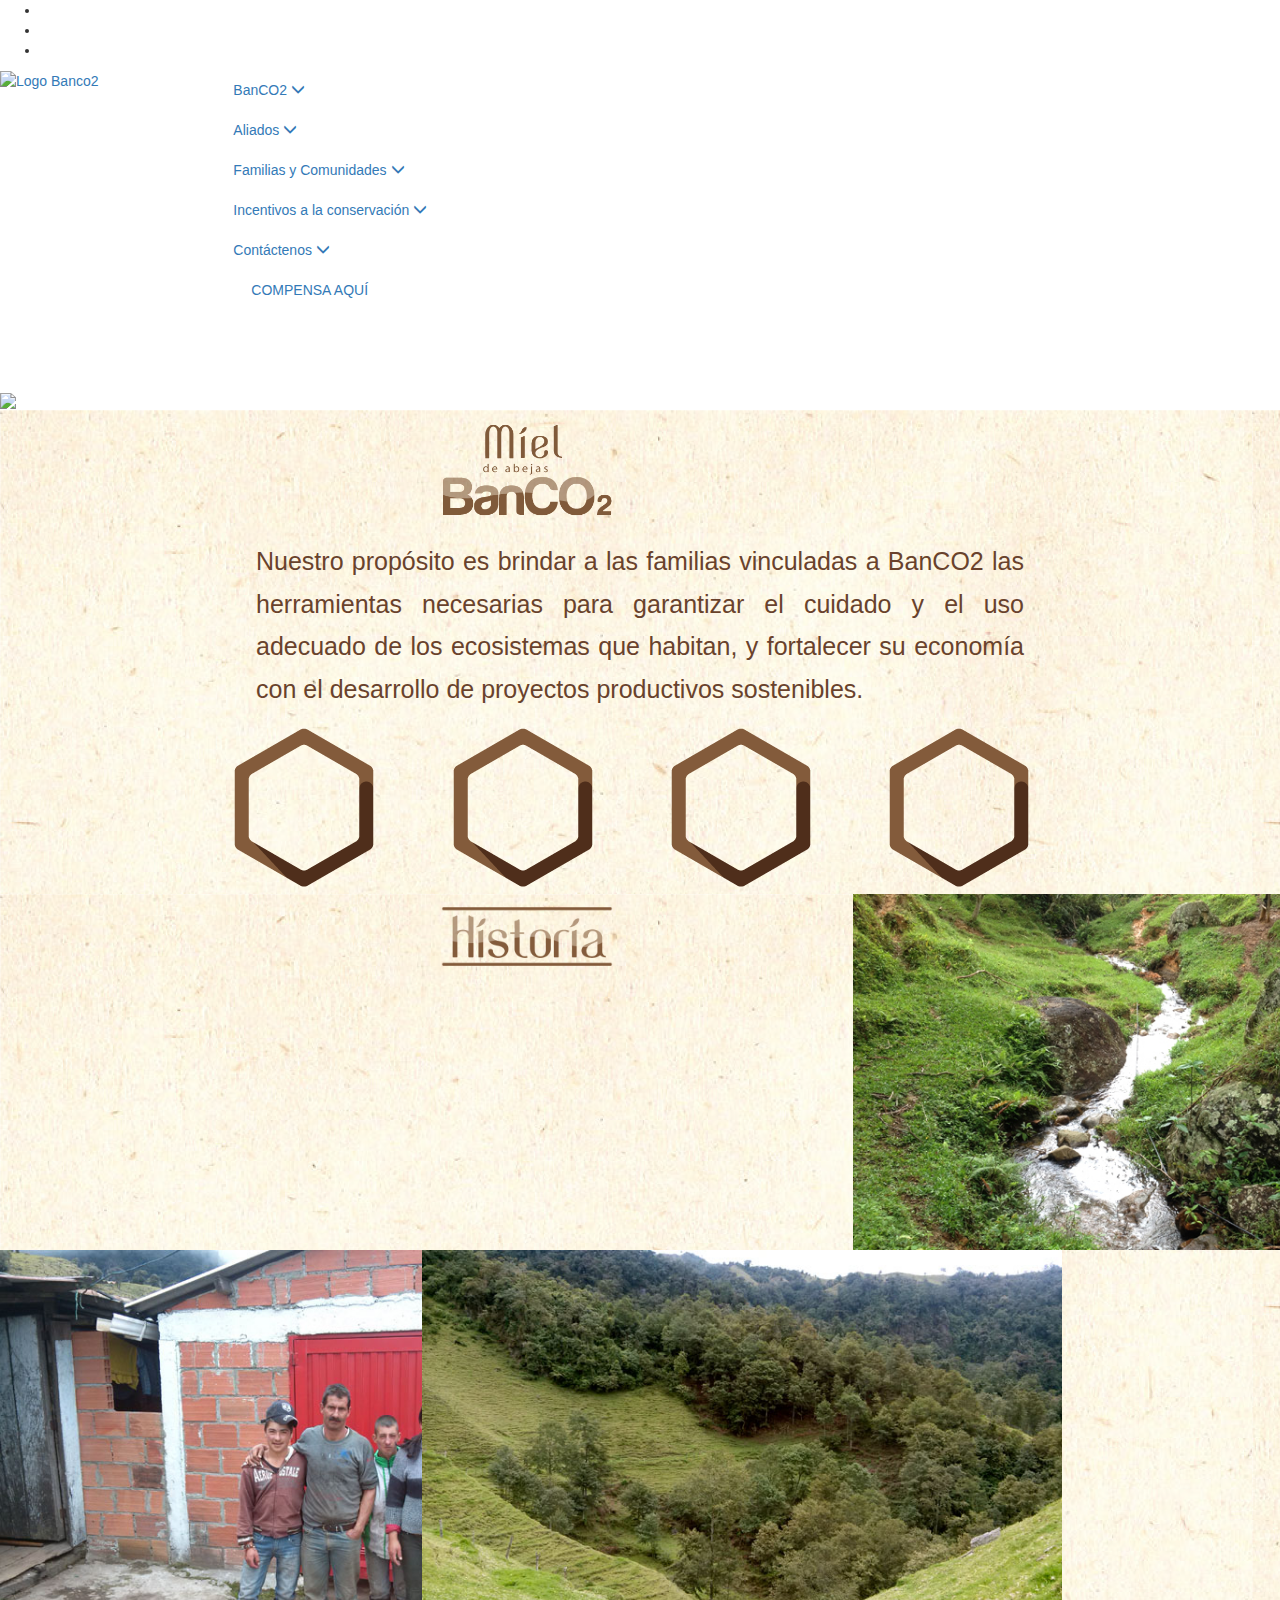
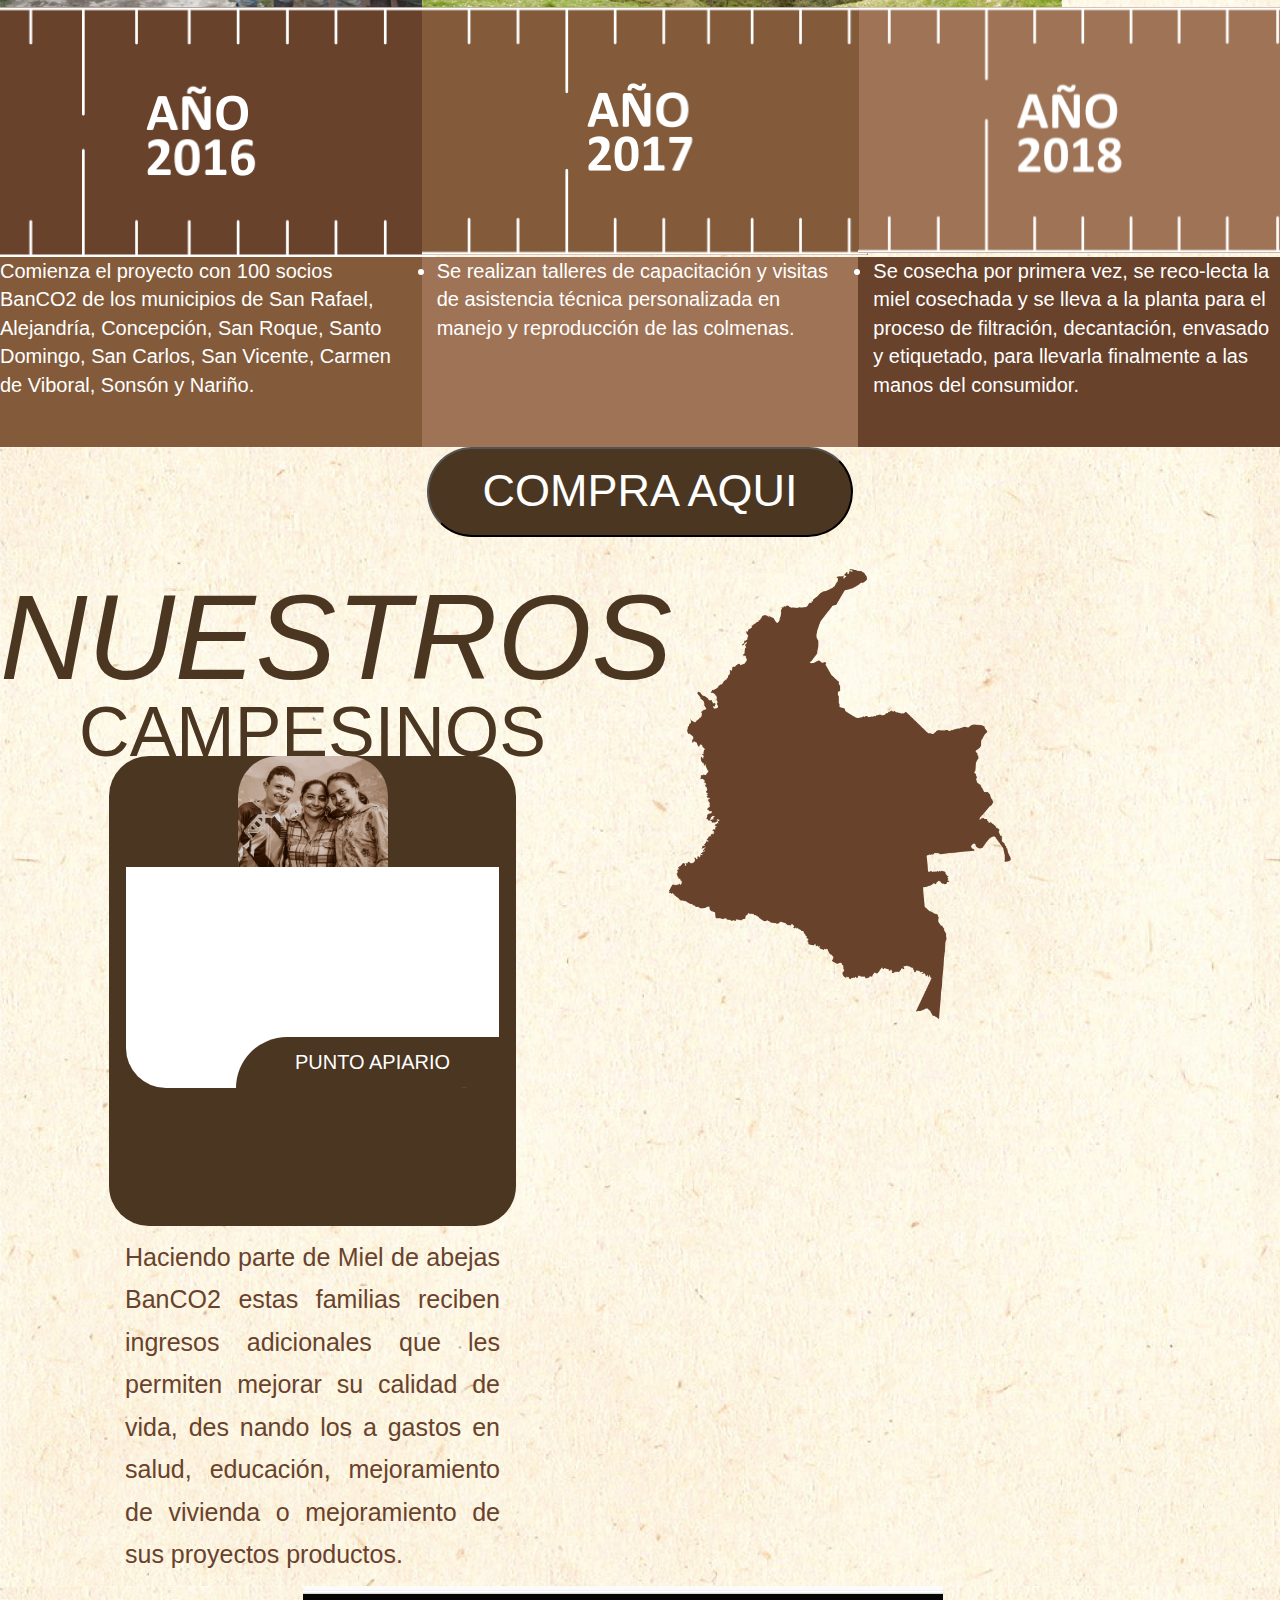
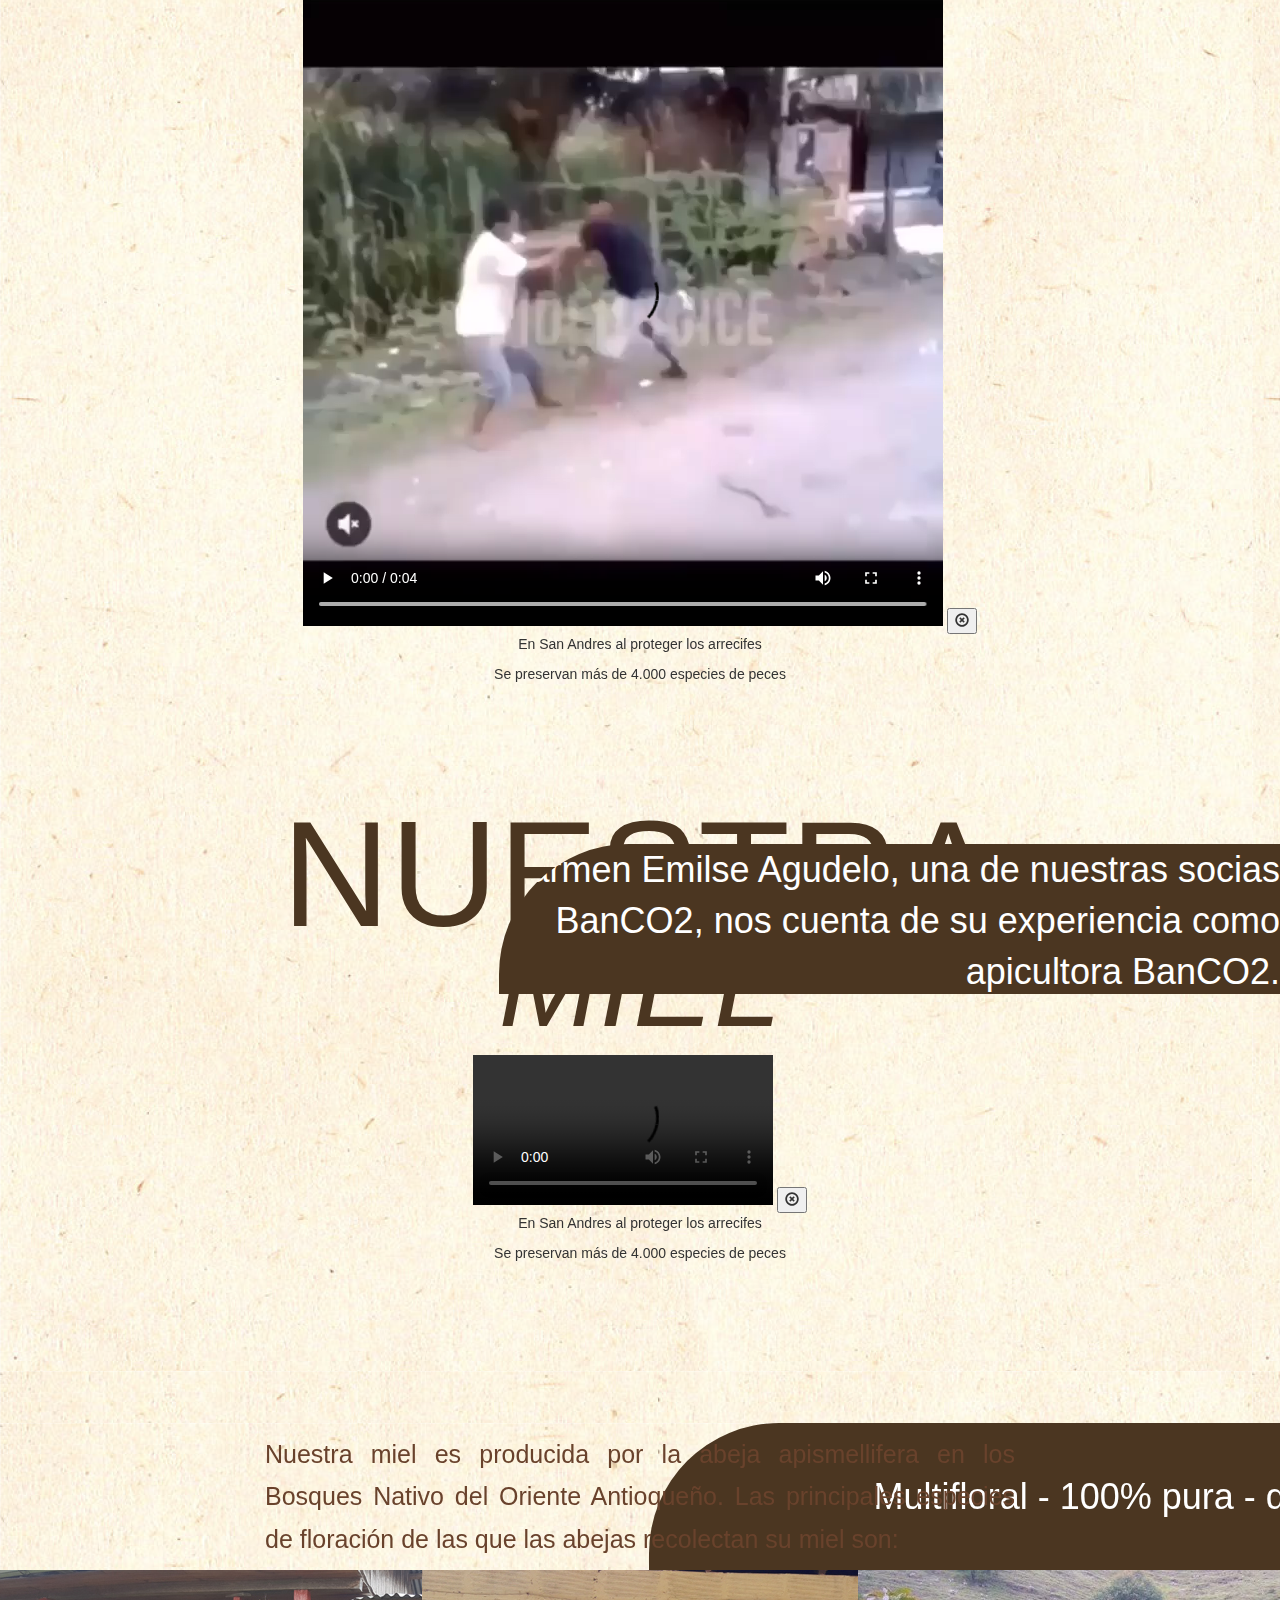
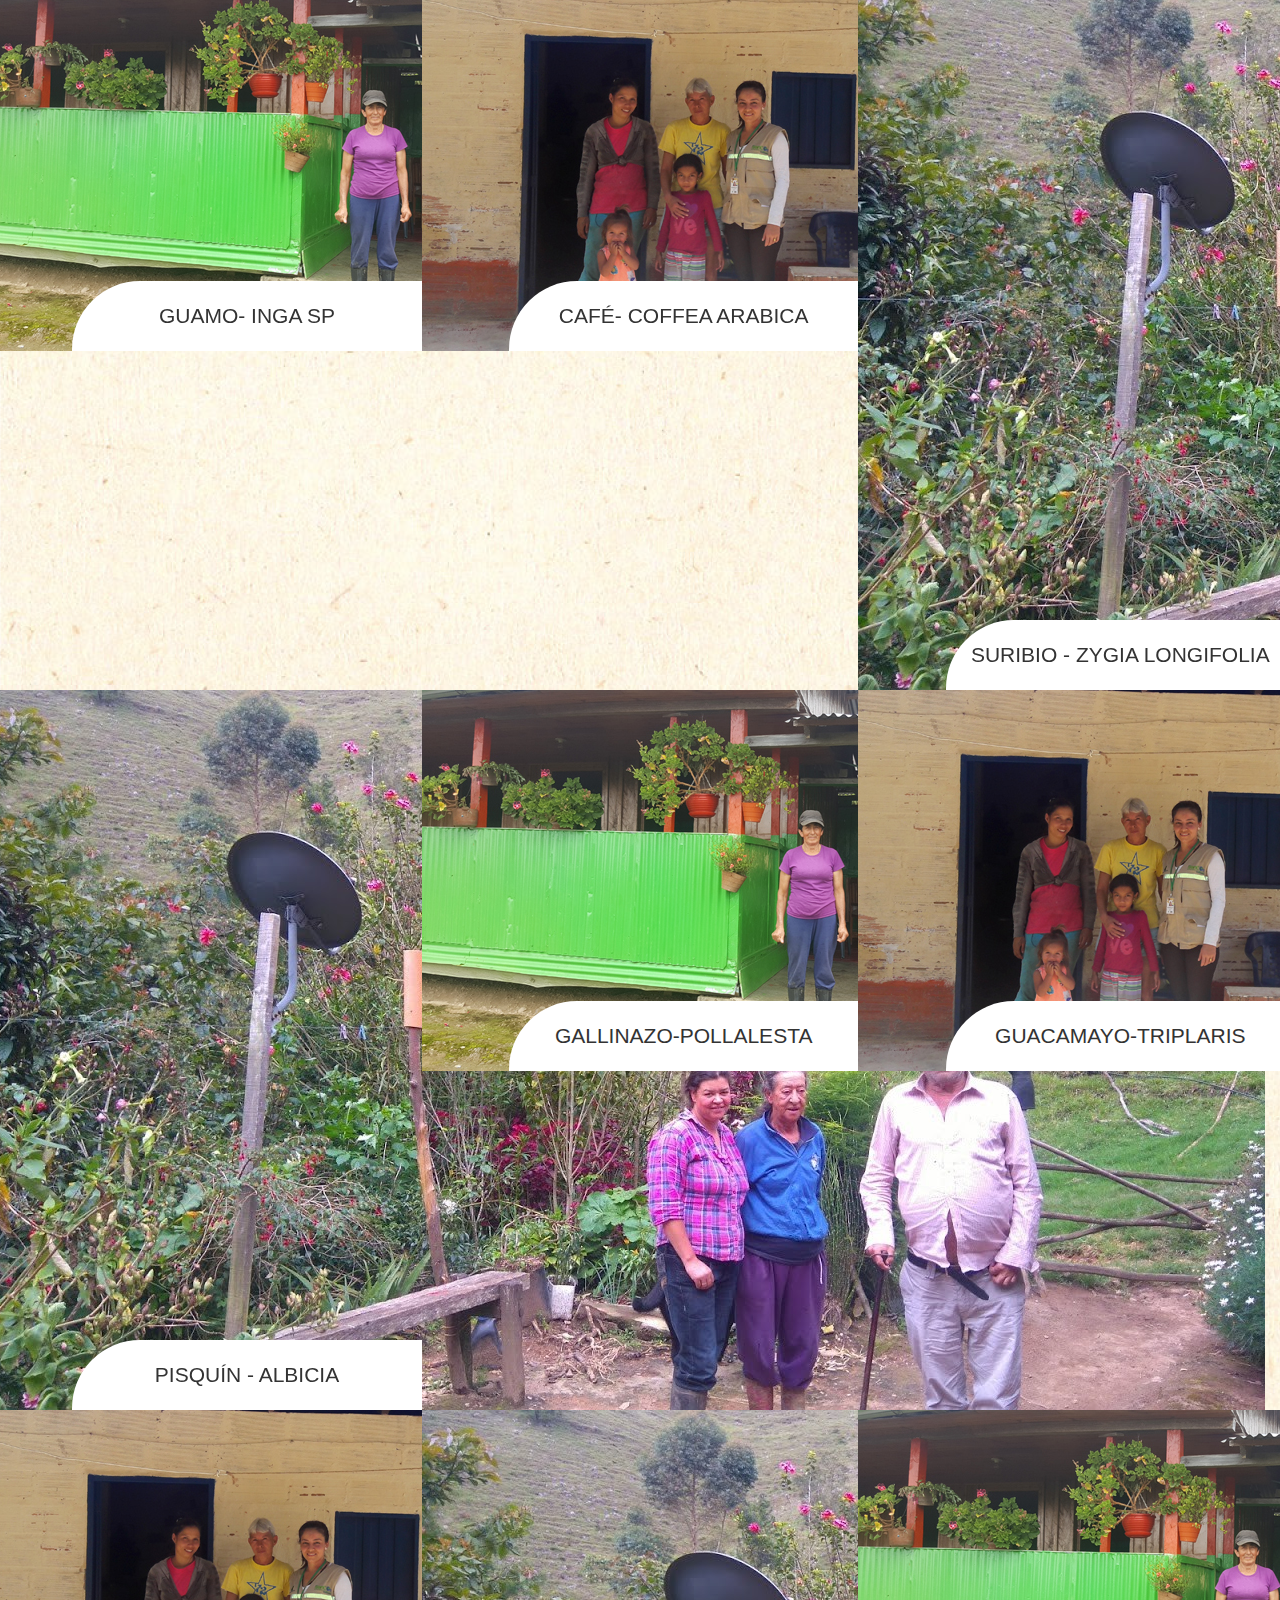
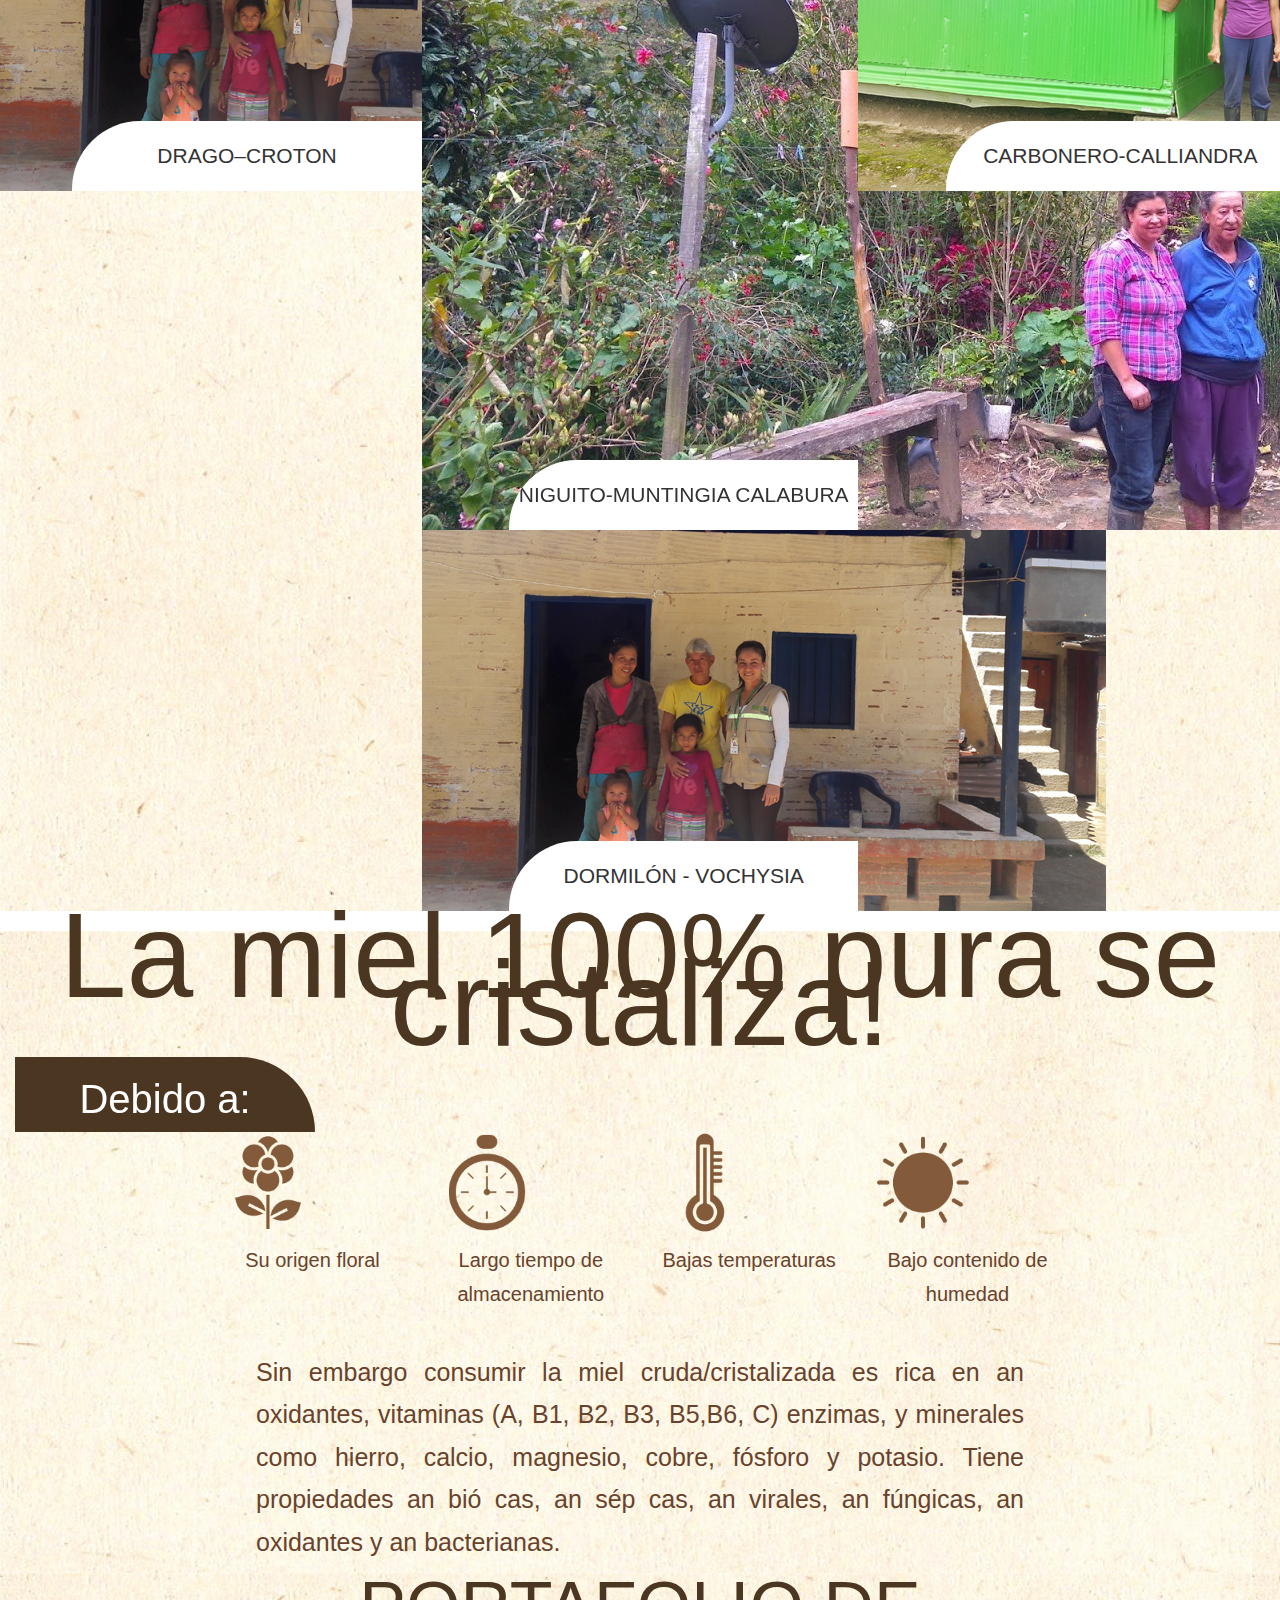
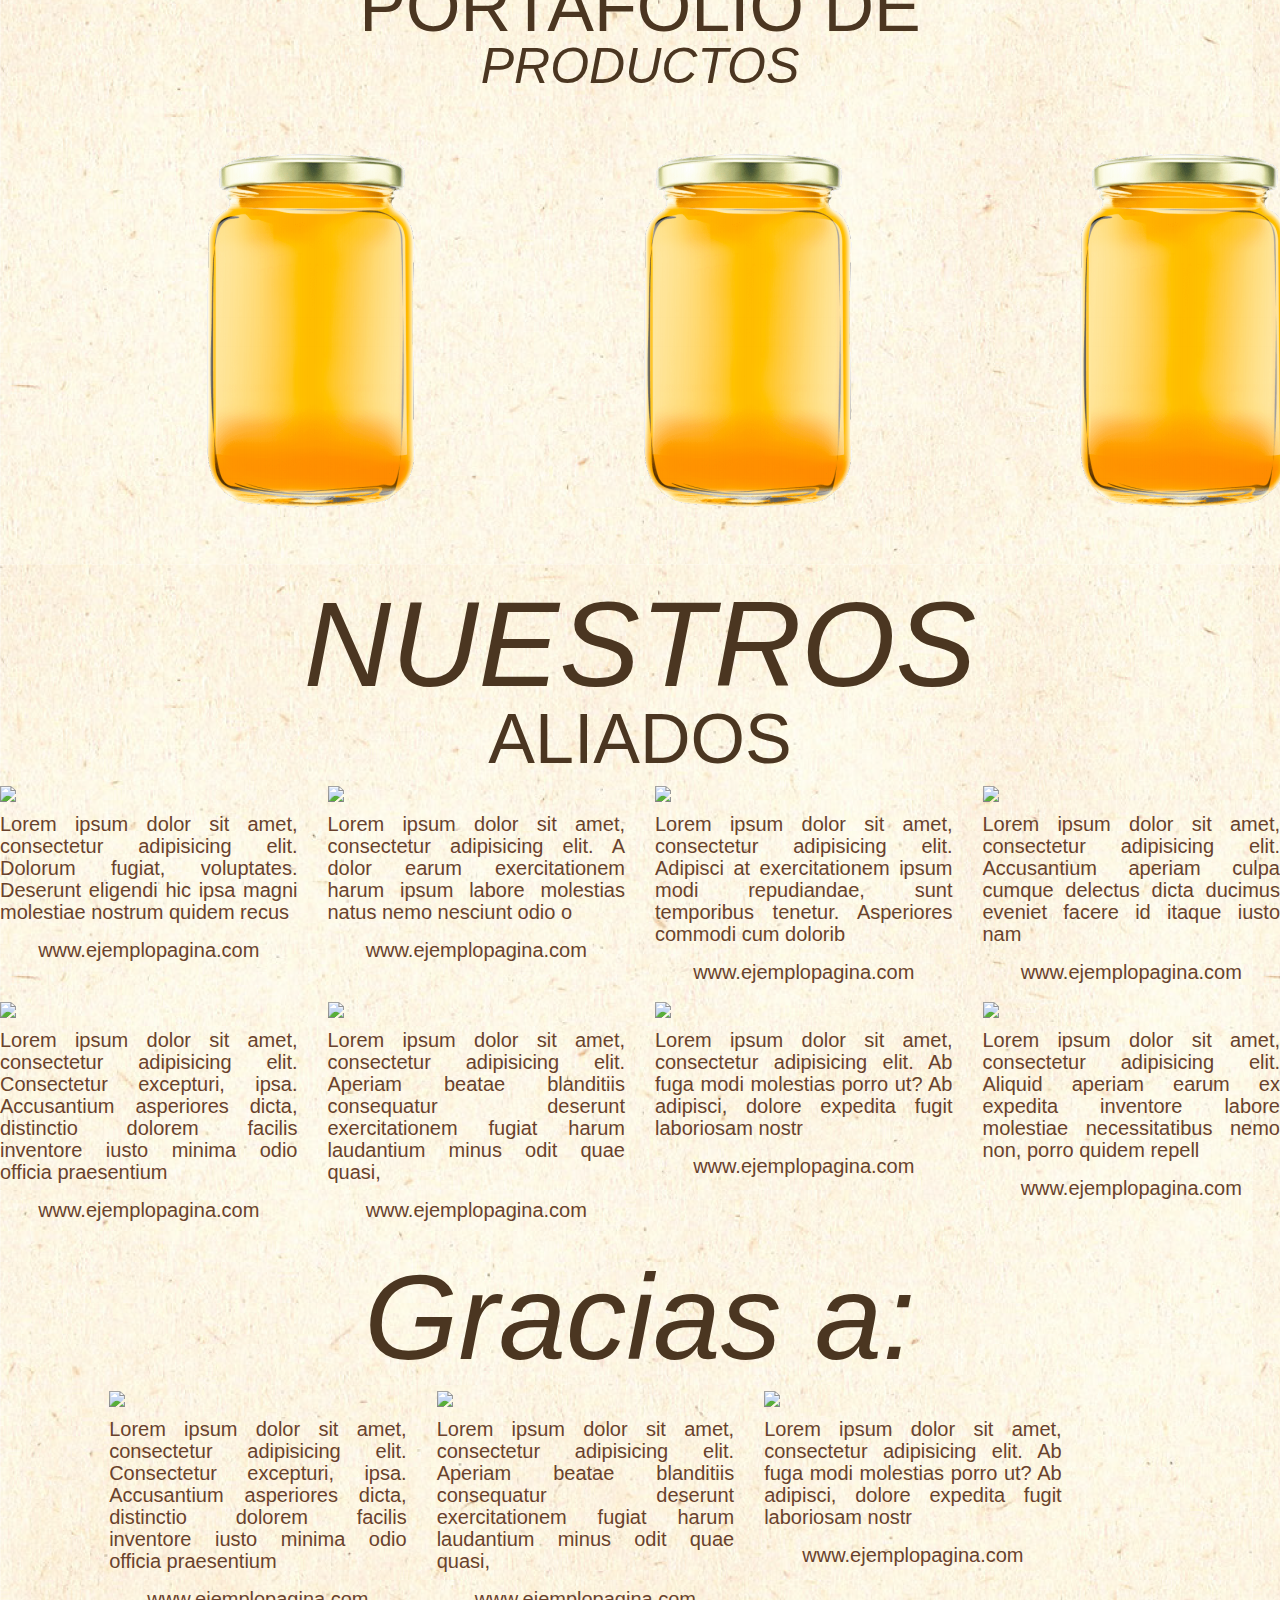
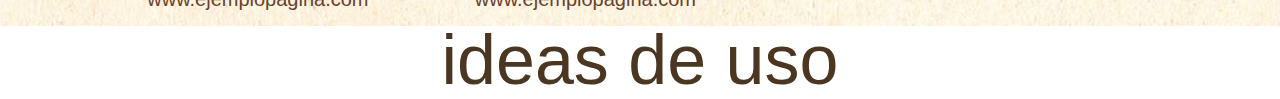
==== commit 60a537cf: "stylos" ====
--- a/BanCO2_files/index.html
+++ b/BanCO2_files/index.html
@@ -384,102 +384,82 @@
                 </div>
               </div>-->
             <div class="owl-stage-outer">
-                <div class="owl-stage"
-                     style="transform: translate3d(-3396px, 0px, 0px); transition: all 0.25s ease 0s; width: 6792px;">
-                    <!--<div class="owl-item cloned" style="width: 849px;">-->
-                        <!--<div class="owl-item">-->
-                            <!--<div class="compensa-home">-->
-                                <!--<a class="btn green center" href="http://www.banco2.com/compensa-tu-contaminacion"-->
-                                   <!--onclick="ga('send', 'event', 'Compensar', 'Click', 'Home Banner');">COMPENSAR</a>-->
-                            <!--</div>-->
-                        <!--</div>-->
+                <!--<div class="owl-item cloned" style="width: 849px;">-->
+                <!--<div class="owl-item">-->
+                <!--<div class="compensa-home">-->
+                <!--<a class="btn green center" href="http://www.banco2.com/compensa-tu-contaminacion"-->
+                <!--onclick="ga('send', 'event', 'Compensar', 'Click', 'Home Banner');">COMPENSAR</a>-->
+                <!--</div>-->
+                <!--</div>-->
+                <!--</div>-->
+
+                <div class="owl-item">
+                    <img src="../img/miel_2.png"/>
+                    <!--<div class="compensa-home">-->
+                    <!--<a class="btn green center"-->
+                    <!--href="http://www.banco2.com/diligencia/noticias-y-eventos/humedales-riñones-de-la-naturaleza"-->
+                    <!--onclick="ga('send', 'event', 'Compensar', 'Click', 'Home Banner');">CLICK AQUÍ</a>-->
                     <!--</div>-->
-                    <div class="owl-item cloned" style="width: 849px;">
-                        <div class="owl-item">
-                            <img src="../img/miel_2.png"/>
-                            <!--<div class="compensa-home">-->
-                                <!--<a class="btn green center"-->
-                                   <!--href="http://www.banco2.com/diligencia/noticias-y-eventos/humedales-riñones-de-la-naturaleza"-->
-                                   <!--onclick="ga('send', 'event', 'Compensar', 'Click', 'Home Banner');">CLICK AQUÍ</a>-->
-                            <!--</div>-->
-                        </div>
-                    </div>
-                    <!--<div class="owl-item" style="width: 849px;">-->
-                        <!--<div class="owl-item">-->
-
-                            <!--<img src="../img/png-wallpapers.png" height="1080" width="1920"/>-->
-                            <!--<div class="compensa-home">-->
-
-                            <!--</div>-->
-                        <!--</div>-->
-                    <!--</div>-->
-                    <!--<div class="owl-item" style="width: 849px;">-->
-                        <!--<div class="owl-item">-->
-
-                            <!--<img src="../img/png-wallpapers.png" height="1080" width="1920"/>-->
-                            <!--<div class="compensa-home">-->
-                            <!--</div>-->
-                        <!--</div>-->
-                    <!--</div>-->
-                    <!--<div class="owl-item active" style="width: 849px;">-->
-                        <!--<div class="owl-item">-->
-                            <!--<img src="../img/png-wallpapers.png" height="1080" width="1920"/>-->
-                            <!--<div class="compensa-home">-->
-                                <!--<a class="btn green center" href="http://www.banco2.com/compensa-tu-contaminacion"-->
-                                   <!--onclick="ga('send', 'event', 'Compensar', 'Click', 'Home Banner');">COMPENSAR</a>-->
-                            <!--</div>-->
-                        <!--</div>-->
-                    <!--</div>-->
-                    <!--<div class="owl-item" style="width: 849px;">-->
-                        <!--<div class="owl-item">-->
-
-                            <!--<div class="compensa-home">-->
-                                <!--<a class="btn green center"-->
-                                   <!--href="http://www.banco2.com/diligencia/noticias-y-eventos/humedales-riñones-de-la-naturaleza"-->
-                                   <!--onclick="ga('send', 'event', 'Compensar', 'Click', 'Home Banner');">CLICK AQUÍ</a>-->
-                            <!--</div>-->
-                        <!--</div>-->
-                    <!--</div>-->
-                    <!--<div class="owl-item cloned" style="width: 849px;">-->
-                        <!--<div class="owl-item">-->
-
-                            <!--<div class="compensa-home">-->
-
-                            <!--</div>-->
-                        <!--</div>-->
-                    <!--</div>-->
-                    <!--<div class="owl-item cloned" style="width: 849px;">-->
-                        <!--<div class="owl-item">-->
-
-                            <!--<div class="compensa-home">-->
-                            <!--</div>-->
-                        <!--</div>-->
-                    <!--</div>-->
-                </div>
-            </div>
-            <div class="owl-nav" style="display: none;">
-                <div class="owl-prev">prev</div>
-                <div class="owl-next">next</div>
-            </div>
-            <div class="owl-dots">
-                <div class="owl-dot"><span></span></div>
-                <div class="owl-dot"><span></span></div>
-                <div class="owl-dot active"><span></span></div>
-                <div class="owl-dot"><span></span></div>
+                </div>
+
+                <!--<div class="owl-item" style="width: 849px;">-->
+                <!--<div class="owl-item">-->
+
+                <!--<img src="../img/png-wallpapers.png" height="1080" width="1920"/>-->
+                <!--<div class="compensa-home">-->
+
+                <!--</div>-->
+                <!--</div>-->
+                <!--</div>-->
+                <!--<div class="owl-item" style="width: 849px;">-->
+                <!--<div class="owl-item">-->
+
+                <!--<img src="../img/png-wallpapers.png" height="1080" width="1920"/>-->
+                <!--<div class="compensa-home">-->
+                <!--</div>-->
+                <!--</div>-->
+                <!--</div>-->
+                <!--<div class="owl-item active" style="width: 849px;">-->
+                <!--<div class="owl-item">-->
+                <!--<img src="../img/png-wallpapers.png" height="1080" width="1920"/>-->
+                <!--<div class="compensa-home">-->
+                <!--<a class="btn green center" href="http://www.banco2.com/compensa-tu-contaminacion"-->
+                <!--onclick="ga('send', 'event', 'Compensar', 'Click', 'Home Banner');">COMPENSAR</a>-->
+                <!--</div>-->
+                <!--</div>-->
+                <!--</div>-->
+                <!--<div class="owl-item" style="width: 849px;">-->
+                <!--<div class="owl-item">-->
+
+                <!--<div class="compensa-home">-->
+                <!--<a class="btn green center"-->
+                <!--href="http://www.banco2.com/diligencia/noticias-y-eventos/humedales-riñones-de-la-naturaleza"-->
+                <!--onclick="ga('send', 'event', 'Compensar', 'Click', 'Home Banner');">CLICK AQUÍ</a>-->
+                <!--</div>-->
+                <!--</div>-->
+                <!--</div>-->
+                <!--<div class="owl-item cloned" style="width: 849px;">-->
+                <!--<div class="owl-item">-->
+
+                <!--<div class="compensa-home">-->
+
+                <!--</div>-->
+                <!--</div>-->
+                <!--</div>-->
+                <!--<div class="owl-item cloned" style="width: 849px;">-->
+                <!--<div class="owl-item">-->
+
+                <!--<div class="compensa-home">-->
+                <!--</div>-->
+                <!--</div>-->
+                <!--</div>-->
+
             </div>
         </div>
     </div>
 </section>
 
-<div class="row" id="blabla">
-    <div class="col-sm-12" style="text-align:center;">
-        <h3>Banco2</h3>
-    </div>
-    <div class="col-sm-offset-3 col-sm-6">
-        <a class="btn green center" href="http://www.banco2.com/compensa-tu-contaminacion"
-           onclick="ga('send', 'event', 'Compensar', 'Click', 'Home Banner');">COMPENSAR</a>
-    </div>
-</div>
+<div class="row" id="blabla"></div>
 <!--<div id="blabla"><h3><div id="ejemplo"></div></h3></div>-->
 
 
@@ -522,7 +502,8 @@
             <div class="col-sm-12">
                 <div align="center">
                     <h4>Nuestro propósito es brindar a las familias vinculadas a BanCO2 las
-                        herramientas necesarias para garantizar el cuidado y el uso adecuado de los ecosistemas que habitan, y
+                        herramientas necesarias para garantizar el cuidado y el uso adecuado de los ecosistemas que
+                        habitan, y
                         fortalecer su economía con el desarrollo de proyectos productivos sostenibles.</h4>
                 </div>
             </div>
@@ -530,10 +511,10 @@
 
         <div class="row">
 
-                <div class="col-sm-offset-2 col-sm-2"><img src="../img/HEXAGONO.png" height="auto" /></div>
-                <div class="col-sm-2"><img src="../img/HEXAGONO.png" height="auto" /></div>
-                <div class="col-sm-2"><img src="../img/HEXAGONO.png" height="auto" /></div>
-                <div class="col-sm-2"><img src="../img/HEXAGONO.png" height="auto" /></div>
+            <div class="col-sm-offset-2 col-sm-2"><img src="../img/HEXAGONO.png" height="auto"/></div>
+            <div class="col-sm-2"><img src="../img/HEXAGONO.png" height="auto"/></div>
+            <div class="col-sm-2"><img src="../img/HEXAGONO.png" height="auto"/></div>
+            <div class="col-sm-2"><img src="../img/HEXAGONO.png" height="auto"/></div>
 
         </div>
         <div align="row">
@@ -555,15 +536,25 @@
             <div class="col-sm-4"><img src="../img/2018.png" height="auto" width="440"/></div>
         </div>
         <div class="row">
-            <div class="col-xs-4 cf-c"><li class="li-as" style="list-style-type: unset;">Comienza el proyecto con 100
-                socios BanCO2 de los municipios de San Rafael, Alejandría, Concepción, San Roque, Santo Domingo, San
-                Carlos, San Vicente, Carmen de Viboral, Sonsón y Nariño.</li></div>
-            <div class="col-xs-4 cf-o"><li class="li-as" style="list-style-type: unset;">Se realizan talleres de
-                capacitación y visitas de asistencia técnica personalizada en manejo y reproducción de las
-                colmenas.</li></div>
-            <div class="col-xs-4 cf-mc"><li class="li-as" style="list-style-type: unset;">Se cosecha por primera vez, se
-                reco-lecta la miel cosechada y se lleva a la planta para el proceso de filtración, decantación, envasado
-                y etiquetado, para llevarla finalmente a las manos del consumidor.</li></div>
+            <div class="col-xs-4 cf-c">
+                <li class="li-as" style="list-style-type: unset;">Comienza el proyecto con 100
+                    socios BanCO2 de los municipios de San Rafael, Alejandría, Concepción, San Roque, Santo Domingo, San
+                    Carlos, San Vicente, Carmen de Viboral, Sonsón y Nariño.
+                </li>
+            </div>
+            <div class="col-xs-4 cf-o">
+                <li class="li-as" style="list-style-type: unset;">Se realizan talleres de
+                    capacitación y visitas de asistencia técnica personalizada en manejo y reproducción de las
+                    colmenas.
+                </li>
+            </div>
+            <div class="col-xs-4 cf-mc">
+                <li class="li-as" style="list-style-type: unset;">Se cosecha por primera vez, se
+                    reco-lecta la miel cosechada y se lleva a la planta para el proceso de filtración, decantación,
+                    envasado
+                    y etiquetado, para llevarla finalmente a las manos del consumidor.
+                </li>
+            </div>
         </div>
     </section>
     <section class="twitt pad font-bgr">
@@ -574,10 +565,9 @@
         </div>
         <br>
         <div class="row">
-            <div class="col-sm-6" align="center"><h1 class="nues-tro"
-                                                     style="font-weight: 600;font-size: 52px;line-height: 0.4;font-style: italic;">
+            <div class="col-sm-6" align="center"><h1 class="nues-tro">
                 NUESTROS</h1>
-                <h1 class="nues-tro">CAMPESINOS</h1>
+                <h1 class="nues-tro1">CAMPESINOS</h1>
 
                 <div id="img-text">
                     <div id="img-text-1"><img src="../img/los niños con la mama.png" height="auto" width="150"
@@ -596,12 +586,69 @@
 
         </div>
     </section>
+
     <section class="twitt pad font-bgr">
-        <div class="row">
-            <div class="col-sm-12">
-                <h4>Nuestra miel es producida por la abeja apismellifera en los Bosques
-                    Nativo del Oriente Antioqueño. Las principales especies de floración de las que las abejas recolectan su miel son:</h4>
-            </div>
+
+
+        <div align="center">
+            <section>
+
+                <div class="videoBig">
+                    <div class="video-home" id="video">
+                        <video id="aya" controls>
+                            <source src="../video/20190111-0001.mp4" type="video/mp4">
+                            <source src="../video/20190111-0001.webem" type="video/webem">
+                        </video>
+                        <button class="cerrar"><span class="glyphicon glyphicon-remove-circle"
+                                                     aria-hidden="true"></span></button>
+                    </div>
+
+                </div>
+                <section class="video">
+                    <div class="content-video-center">
+                        <p><span class="title-video-italic">En San Andres al proteger los arrecifes</span></p>
+                        <p>Se preservan más de 4.000 especies de peces</p>
+                        <a class="btn-video aya" href="javascript:;"></a>
+                        <div class="vid-pr1"> <span class="vid-pr">Carmen Emilse Agudelo, una de nuestras socias BanCO2,
+                    nos cuenta de su experiencia como apicultora BanCO2.</span></div>
+                    </div>
+
+                </section>
+
+            </section>
+
+            <section>
+                <h1 class="nues-tro1" style="font-size: 150px;">NUESTRA</h1>
+                <h1 class="nues-tro">MIEL</h1>
+                <div class="videoBig">
+                    <div class="video-home" id="video2">
+                        <video id="aya2" controls>
+                            <source src="../video/" type="video/mp4">
+                            <source src="../video/" type="video/webem">
+                        </video>
+                        <button class="cerrar"><span class="glyphicon glyphicon-remove-circle"
+                                                     aria-hidden="true"></span></button>
+                    </div>
+
+                </div>
+                <section class="video">
+                    <div class="content-video-center">
+                        <p><span class="title-video-italic">En San Andres al proteger los arrecifes</span></p>
+                        <p>Se preservan más de 4.000 especies de peces</p>
+                        <a class="btn-video aya2" href="javascript:;"></a>
+                        <div class="vid-pr2"><span
+                                class="vid-pr">Multifloral - 100% pura - de la abeja apis mellifera</span></div>
+                    </div>
+
+                </section>
+            </section>
+        </div>
+    </section>
+    <section class="twitt pad font-bgr">
+        <div class="col-sm-12" style="text-align: justify">
+            <h4>Nuestra miel es producida por la abeja apismellifera en los Bosques
+                Nativo del Oriente Antioqueño. Las principales especies de floración de las que las abejas recolectan su
+                miel son:</h4>
         </div>
         <div class="row">
             <div class="col-sm-4 imag-fond1">
@@ -611,7 +658,8 @@
                     <span class="text-bottom">GUAMO- INGA SP</span>
                 </div>
             </div>
-            <div class="col-sm-4 imag-fond2"><img src="../img/la señora de la alcaldia con una familia.jpg" height="auto"
+            <div class="col-sm-4 imag-fond2"><img src="../img/la señora de la alcaldia con una familia.jpg"
+                                                  height="auto"
                                                   width="684"/>
                 <div class="fond-text-span" align="right">
                     <span class="text-bottom">CAFÉ- COFFEA ARABICA</span>
@@ -631,13 +679,15 @@
                     <span class="text-bottom">PISQUÍN - ALBICIA</span>
                 </div>
             </div>
-            <div class="col-sm-4 imag-fond2"><img src="../img/amanda parada afuera de la casa.jpg" height="auto" width="684"/>
+            <div class="col-sm-4 imag-fond2"><img src="../img/amanda parada afuera de la casa.jpg" height="auto"
+                                                  width="684"/>
                 <div class="fond-text-span" align="right">
                     <span class="text-bottom">GALLINAZO-POLLALESTA
                         DISCOLOR</span>
                 </div>
             </div>
-            <div class="col-sm-4 imag-fond3"><img src="../img/la señora de la alcaldia con una familia.jpg" height="auto"
+            <div class="col-sm-4 imag-fond3"><img src="../img/la señora de la alcaldia con una familia.jpg"
+                                                  height="auto"
                                                   width="684"/>
                 <div class="fond-text-span" align="right">
                     <span class="text-bottom">GUACAMAYO-TRIPLARIS
@@ -647,9 +697,10 @@
         </div>
 
         <div class="row">
-            <div class="col-sm-4 imag-fond1"><img src="../img/la señora de la alcaldia con una familia.jpg" height="auto"
+            <div class="col-sm-4 imag-fond1"><img src="../img/la señora de la alcaldia con una familia.jpg"
+                                                  height="auto"
                                                   width="684"/>
-                    <div class="fond-text-span" align="right">
+                <div class="fond-text-span" align="right">
                     <span class="text-bottom">DRAGO–CROTON
                         MAGDALENENSIS</span>
                 </div>
@@ -660,7 +711,8 @@
                         CALABURA</span>
                 </div>
             </div>
-            <div class="col-sm-4 imag-fond3"><img src="../img/amanda parada afuera de la casa.jpg" height="auto" width="684"/>
+            <div class="col-sm-4 imag-fond3"><img src="../img/amanda parada afuera de la casa.jpg" height="auto"
+                                                  width="684"/>
                 <div class="fond-text-span" align="right">
                     <span class="text-bottom">CARBONERO-CALLIANDRA PITTIERI</span>
                 </div>
@@ -668,8 +720,9 @@
         </div>
         <div class="row">
 
-            <div class="col-sm-offset-4 col-sm-4 col-sm-offset-4 imag-fond2"><img src="../img/la señora de la alcaldia con una familia.jpg" height="auto"
-                                                  width="684"/>
+            <div class="col-sm-offset-4 col-sm-4 col-sm-offset-4 imag-fond2"><img
+                    src="../img/la señora de la alcaldia con una familia.jpg" height="auto"
+                    width="684"/>
                 <div class="fond-text-span" align="right">
                     <span class="text-bottom">DORMILÓN - VOCHYSIA FERRUGINEA</span>
                 </div>
@@ -679,469 +732,169 @@
     </section>
 
 
+    <section class="twitt pad font-bgr">
+
+        <div align="center">
+            <h1 class="nues-tro1" style="font-size: 120px;">La miel 100% pura se cristaliza!</h1>
+        </div>
+        <div class="col-sm-12" align="left">
+            <br> <span id="deb-a">Debido a:</span>
+        </div>
+
+        <div class="row">
+            <div class=" col-sm-offset-2 col-sm-2 "><img src="../img/flor.png" height="auto" width="100"/><h5>Su origen
+                floral</h5></div>
+            <div class="col-sm-2"><img src="../img/reloj.png" height="auto" width="100"/><h5>Largo tiempo
+                de almacenamiento</h5></div>
+            <div class="col-sm-2"><img src="../img/termometro.png" height="auto" width="100"/><h5>Bajas
+                temperaturas</h5></div>
+            <div class="col-sm-2"><img src="../img/sol.png" height="auto" width="100"/><h5>Bajo contenido
+                de humedad</h5></div>
+        </div>
+
+        <div class="row">
+            <div align="center" class="col-sm-12">
+                <br>
+                <h4>Sin embargo consumir la miel cruda/cristalizada es rica en an oxidantes, vitaminas (A, B1, B2, B3,
+                    B5,B6, C) enzimas, y minerales como hierro, calcio, magnesio, cobre, fósforo y potasio. Tiene
+                    propiedades an bió cas, an sép cas, an virales, an fúngicas, an oxidantes y an bacterianas.</h4>
+            </div>
+        </div>
+    </section>
+
+
+</section>
+
+
 <section class="twitt pad font-bgr">
 
-
-<div align="center">
-    <section>
-
-        <div class="videoBig">
-            <div class="video-home" id="video">
-                <video id="aya" controls>
-                    <source src="../video/20190111-0001.mp4" type="video/mp4">
-                    <source src="../video/20190111-0001.webem" type="video/webem">
-                </video>
-                <button class="cerrar" ><span class="glyphicon glyphicon-remove-circle" aria-hidden="true"></span></button>
-            </div>
-
-        </div>
-        <section class="video">
-            <div class="content-video-center">
-                <p><span class="title-video-italic">En San Andres al proteger los arrecifes</span></p>
-                <p>Se preservan más de 4.000 especies de peces</p>
-                <a class="btn-video aya" href="javascript:;"></a>
-                    <div class="vid-pr1"> <span class="vid-pr">Carmen Emilse Agudelo, una de nuestras socias BanCO2,
-                    nos cuenta de su experiencia como apicultora BanCO2.</span></div>
-            </div>
-
-        </section>
-
-    </section>
-    <h1 class="nues-tro"
-        style="font-weight: 600;font-size: 52px;line-height: 0.4;font-style: normal;">
-        NUESTRA</h1>
-    <h1 class="nues-tro">MIEL</h1>
-
-</div>
-
-
+    <div class="row">
+        <div class="col-sm-12" align="center">
+            <h1 class="nues-tro1">PORTAFOLIO DE</h1>
+            <h1 class="nues-tro" style="font-size: 50px;">PRODUCTOS</h1>
+        </div>
+    </div>
+
+    <div class="row">
+        <div class="col-sm-1"></div>
+        <div class="col-sm-3"><div><img src="../img/frasco de miel.png"></div><span class="nue-pro"></span></div>
+        <div class="col-sm-1"></div>
+        <div class="col-sm-3"><div><img src="../img/frasco de miel.png"></div><span class="nue-pro"></span></div>
+        <div class="col-sm-1"></div>
+        <div class="col-sm-3"><div><img src="../img/frasco de miel.png"></div><span class="nue-pro"></span></div>
+
+    </div>
 
 </section>
-    <section class="twitt pad font-bgr">
-
-        <div align="center">
-            <h1 class="nues-tro"
-                style="font-weight: 600;font-size: 52px;line-height: 0.4;font-style: normal;">La miel 100% pura se cristaliza!</h1>
-        </div>
-<div>
-    <br> <span id="deb-a">Debido a:</span>
-</div>
-        <div class="row">
-        <div align="center" class="col-sm-12">
-            <br>
-            <h4 >Sin embargo consumir la miel cruda/cristalizada es rica en an oxidantes, vitaminas (A, B1, B2, B3, B5,B6, C) enzimas, y minerales como hierro, calcio, magnesio, cobre, fósforo y potasio. Tiene propiedades an bió cas, an sép cas, an virales, an  fúngicas, an oxidantes y an bacterianas.</h4>
-        </div>
-        </div>
-
-        <div class="row">
-            <div class="col-sm-12" align="center">
-                <h1 class="nues-tro" style="font-weight: 600;font-size: 52px;line-height: 0.4;font-style: italic;">
-                PORTAFOLIO DE</h1>
-                <h1 class="nues-tro">PRODUCTOS</h1>
-            </div>
-        </div>
-
-
-
-        <div class="row">
-            <div class=" col-sm-offset-2 col-sm-2 "> <img src="../img/flor.png" height="auto" width="100"/><h4>Su origen
-                floral</h4></div>
-            <div class="col-sm-2"><img src="../img/reloj.png" height="auto" width="100"/><h4>Largo  empo
-                de almacenamiento</h4></div>
-            <div class="col-sm-2"><img src="../img/termometro.png" height="auto" width="100"/><h4>Bajas
-                temperaturas</h4></div>
-            <div class="col-sm-2"><img src="../img/sol.png" height="auto" width="100"/><h4>Bajo contenido
-                de humedad</h4></div>
-        </div>
-
-    </section>
-
-
-
-</section>
-
-<section class="nubes-bottom">
-    <div id="text-propietario"><p>Corporación que opera la implementación del esquema BanCO<sub>2</sub></p></div>
-    <div class="propietario"><img src="http://www.banco2.com/images/logo_masbosques.svg" alt=""
-                                  style="max-width: 396px;margin-top: 11rem;"></div>
-</section>
-
-<section class="sponsor">
-    <div class="line-vertical"></div>
-    <div class="wrapper gray">
-        <div class="wrapper wrap gray">
-
-            <div id="row_entidades">
-                <hr class="line_entidades">
-                <div class="row" id="btn_entidades">
-                    <div class="col-sm-6 align-center"><a class="btn-sponsor active-sponsor" href="javascript:;"
-                                                          data-id="1">Autoridades Ambientales</a></div>
-                </div>
-            </div>
-
-            <div class="content-slides">
-                <div class="content-swiper-sponsor content-swiper-sponsor1" id="corporaciones">
-                    <div class="swiper-sponsor swiper-container-horizontal">
-                        <div class="swiper-wrapper">
-                            <div class="swiper-slide swiper-slide-active" style="width: 145.4px; margin-right: 30px;">
-                                <div class="content-logo">
-                                    <div class="content-logo-inner">
-                                        <img src="http://www.banco2.com/media/ally/cornare.jpg" alt="Cornare"
-                                             class="img-responsive" title="Cornare">
-                                        <div>
-                                            <h6>Cornare</h6>
-                                        </div>
-                                    </div>
-                                </div>
-                            </div>
-                            <div class="swiper-slide swiper-slide-next" style="width: 145.4px; margin-right: 30px;">
-                                <div class="content-logo">
-                                    <div class="content-logo-inner">
-                                        <img src="http://www.banco2.com/media/ally/cormacarena.jpg" alt="Cormacarena"
-                                             class="img-responsive" title="Cormacarena">
-                                        <div>
-                                            <h6>Cormacarena</h6>
-                                        </div>
-                                    </div>
-                                </div>
-                            </div>
-                            <div class="swiper-slide" style="width: 145.4px; margin-right: 30px;">
-                                <div class="content-logo">
-                                    <div class="content-logo-inner">
-                                        <img src="http://www.banco2.com/media/ally/corantioquia.jpg" alt="Corantioquia"
-                                             class="img-responsive" title="Corantioquia">
-                                        <div>
-                                            <h6>Corantioquia</h6>
-                                        </div>
-                                    </div>
-                                </div>
-                            </div>
-                            <div class="swiper-slide" style="width: 145.4px; margin-right: 30px;">
-                                <div class="content-logo">
-                                    <div class="content-logo-inner">
-                                        <img src="http://www.banco2.com/media/ally/corpocaldas.jpg" alt="Corpocaldas"
-                                             class="img-responsive" title="Corpocaldas">
-                                        <div>
-                                            <h6>Corpocaldas</h6>
-                                        </div>
-                                    </div>
-                                </div>
-                            </div>
-                            <div class="swiper-slide" style="width: 145.4px; margin-right: 30px;">
-                                <div class="content-logo">
-                                    <div class="content-logo-inner">
-                                        <img src="http://www.banco2.com/media/ally/corpouraba.jpg" alt="Corpouraba"
-                                             class="img-responsive" title="Corpouraba">
-                                        <div>
-                                            <h6>Corpouraba</h6>
-                                        </div>
-                                    </div>
-                                </div>
-                            </div>
-                            <div class="swiper-slide" style="width: 145.4px; margin-right: 30px;">
-                                <div class="content-logo">
-                                    <div class="content-logo-inner">
-                                        <img src="http://www.banco2.com/media/ally/corpoboyaca.jpg" alt="Corpoboyaca"
-                                             class="img-responsive" title="Corpoboyaca">
-                                        <div>
-                                            <h6>Corpoboyaca</h6>
-                                        </div>
-                                    </div>
-                                </div>
-                            </div>
-                            <div class="swiper-slide" style="width: 145.4px; margin-right: 30px;">
-                                <div class="content-logo">
-                                    <div class="content-logo-inner">
-                                        <img src="http://www.banco2.com/media/ally/carder.jpg" alt="Carder"
-                                             class="img-responsive" title="Carder">
-                                        <div>
-                                            <h6>Carder</h6>
-                                        </div>
-                                    </div>
-                                </div>
-                            </div>
-                            <div class="swiper-slide" style="width: 145.4px; margin-right: 30px;">
-                                <div class="content-logo">
-                                    <div class="content-logo-inner">
-                                        <img src="http://www.banco2.com/media/ally/cas.jpg" alt="CAS"
-                                             class="img-responsive" title="CAS">
-                                        <div>
-                                            <h6>CAS</h6>
-                                        </div>
-                                    </div>
-                                </div>
-                            </div>
-                            <div class="swiper-slide" style="width: 145.4px; margin-right: 30px;">
-                                <div class="content-logo">
-                                    <div class="content-logo-inner">
-                                        <img src="http://www.banco2.com/media/ally/car.png" alt="Car"
-                                             class="img-responsive" title="Car">
-                                        <div>
-                                            <h6>Car</h6>
-                                        </div>
-                                    </div>
-                                </div>
-                            </div>
-                            <div class="swiper-slide" style="width: 145.4px; margin-right: 30px;">
-                                <div class="content-logo">
-                                    <div class="content-logo-inner">
-                                        <img src="http://www.banco2.com/media/ally/corporinoquia.jpg"
-                                             alt="Corporinoquia" class="img-responsive" title="Corporinoquia">
-                                        <div>
-                                            <h6>Corporinoquia</h6>
-                                        </div>
-                                    </div>
-                                </div>
-                            </div>
-                            <div class="swiper-slide" style="width: 145.4px; margin-right: 30px;">
-                                <div class="content-logo">
-                                    <div class="content-logo-inner">
-                                        <img src="http://www.banco2.com/media/ally/crc.jpg" alt="CRC"
-                                             class="img-responsive" title="CRC">
-                                        <div>
-                                            <h6>CRC</h6>
-                                        </div>
-                                    </div>
-                                </div>
-                            </div>
-                            <div class="swiper-slide" style="width: 145.4px; margin-right: 30px;">
-                                <div class="content-logo">
-                                    <div class="content-logo-inner">
-                                        <img src="http://www.banco2.com/media/ally/corpoguajira.jpg" alt="Corpoguajira"
-                                             class="img-responsive" title="Corpoguajira">
-                                        <div>
-                                            <h6>Corpoguajira</h6>
-                                        </div>
-                                    </div>
-                                </div>
-                            </div>
-                            <div class="swiper-slide" style="width: 145.4px; margin-right: 30px;">
-                                <div class="content-logo">
-                                    <div class="content-logo-inner">
-                                        <img src="http://www.banco2.com/media/ally/crq.jpg" alt="CRQ"
-                                             class="img-responsive" title="CRQ">
-                                        <div>
-                                            <h6>CRQ</h6>
-                                        </div>
-                                    </div>
-                                </div>
-                            </div>
-                            <div class="swiper-slide" style="width: 145.4px; margin-right: 30px;">
-                                <div class="content-logo">
-                                    <div class="content-logo-inner">
-                                        <img src="http://www.banco2.com/media/ally/corponor.jpg" alt="Corponor"
-                                             class="img-responsive" title="Corponor">
-                                        <div>
-                                            <h6>Corponor</h6>
-                                        </div>
-                                    </div>
-                                </div>
-                            </div>
-                            <div class="swiper-slide" style="width: 145.4px; margin-right: 30px;">
-                                <div class="content-logo">
-                                    <div class="content-logo-inner">
-                                        <img src="http://www.banco2.com/media/ally/cda.jpg" alt="CDA"
-                                             class="img-responsive" title="CDA">
-                                        <div>
-                                            <h6>CDA</h6>
-                                        </div>
-                                    </div>
-                                </div>
-                            </div>
-                            <div class="swiper-slide" style="width: 145.4px; margin-right: 30px;">
-                                <div class="content-logo">
-                                    <div class="content-logo-inner">
-                                        <img src="http://www.banco2.com/media/ally/cortolima.jpg" alt="Cortolima"
-                                             class="img-responsive" title="Cortolima">
-                                        <div>
-                                            <h6>Cortolima</h6>
-                                        </div>
-                                    </div>
-                                </div>
-                            </div>
-                            <div class="swiper-slide" style="width: 145.4px; margin-right: 30px;">
-                                <div class="content-logo">
-                                    <div class="content-logo-inner">
-                                        <img src="http://www.banco2.com/media/ally/cardique.jpg" alt="Cardique"
-                                             class="img-responsive" title="Cardique">
-                                        <div>
-                                            <h6>Cardique</h6>
-                                        </div>
-                                    </div>
-                                </div>
-                            </div>
-                            <div class="swiper-slide" style="width: 145.4px; margin-right: 30px;">
-                                <div class="content-logo">
-                                    <div class="content-logo-inner">
-                                        <img src="http://www.banco2.com/media/ally/corpoguavio.jpg" alt="Corpoguavio"
-                                             class="img-responsive" title="Corpoguavio">
-                                        <div>
-                                            <h6>Corpoguavio</h6>
-                                        </div>
-                                    </div>
-                                </div>
-                            </div>
-                            <div class="swiper-slide" style="width: 145.4px; margin-right: 30px;">
-                                <div class="content-logo">
-                                    <div class="content-logo-inner">
-                                        <img src="http://www.banco2.com/media/ally/corpochivor.jpg" alt="Corpochivor"
-                                             class="img-responsive" title="Corpochivor">
-                                        <div>
-                                            <h6>Corpochivor</h6>
-                                        </div>
-                                    </div>
-                                </div>
-                            </div>
-                            <div class="swiper-slide" style="width: 145.4px; margin-right: 30px;">
-                                <div class="content-logo">
-                                    <div class="content-logo-inner">
-                                        <img src="http://www.banco2.com/media/ally/corponarino_581a195ea7bd2.jpg"
-                                             alt="Corponariño" class="img-responsive" title="Corponariño">
-                                        <div>
-                                            <h6>Corponariño</h6>
-                                        </div>
-                                    </div>
-                                </div>
-                            </div>
-                            <div class="swiper-slide" style="width: 145.4px; margin-right: 30px;">
-                                <div class="content-logo">
-                                    <div class="content-logo-inner">
-                                        <img src="http://www.banco2.com/media/ally/area-metropolitana-del-valle-de-aburra_583dcff980c75.jpg"
-                                             alt="Área Metropolitana Del Valle de Aburrá" class="img-responsive"
-                                             title="Área Metropolitana Del Valle de Aburrá">
-                                        <div>
-                                            <h6>Área Metropolitana Del Valle de Aburrá</h6>
-                                        </div>
-                                    </div>
-                                </div>
-                            </div>
-                            <div class="swiper-slide" style="width: 145.4px; margin-right: 30px;">
-                                <div class="content-logo">
-                                    <div class="content-logo-inner">
-                                        <img src="http://www.banco2.com/media/ally/corporacion-autonoma-regional-del-valle-del-cauca_58618252e219d.png"
-                                             alt="CVC" class="img-responsive" title="CVC">
-                                        <div>
-                                            <h6>CVC</h6>
-                                        </div>
-                                    </div>
-                                </div>
-                            </div>
-                            <div class="swiper-slide" style="width: 145.4px; margin-right: 30px;">
-                                <div class="content-logo">
-                                    <div class="content-logo-inner">
-                                        <img src="http://www.banco2.com/media/ally/codechoco_598dcca7d8279.png"
-                                             alt="CodeChocó" class="img-responsive" title="CodeChocó">
-                                        <div>
-                                            <h6>CodeChocó</h6>
-                                        </div>
-                                    </div>
-                                </div>
-                            </div>
-                            <div class="swiper-slide" style="width: 145.4px; margin-right: 30px;">
-                                <div class="content-logo">
-                                    <div class="content-logo-inner">
-                                        <img src="http://www.banco2.com/media/ally/coralina-corporacion-para-el-desarrollo-sostenible-del-departamento-archipielago-de-san-andres-providencia-y-santa-catalina_59e0bb850d1a8.png"
-                                             alt="Coralina" class="img-responsive" title="Coralina">
-                                        <div>
-                                            <h6>Coralina</h6>
-                                        </div>
-                                    </div>
-                                </div>
-                            </div>
-                        </div>
-                    </div>
-                </div>
-            </div>
-
-        </div>
-
-        <div class="swiper-button-next"></div>
-        <div class="swiper-button-prev swiper-button-disabled"></div>
-
+
+<section class="twitt pad  font-bgr">
+
+    <div class="col-sm-12" align="CENTER">
+        <h1 class="nues-tro">
+            NUESTROS</h1>
+        <h1 class="nues-tro1">ALIADOS</h1><br>
+    </div>
+
+    <div class="row">
+        <div class="col-sm-3">
+            <div class="content-marca">
+                <div class="inner-marca"><a href="#" target="_blank"><img
+                        src="../img/festival-francisco-el-hombre_5aac553524914.png"/></a></div>
+            </div>
+            <h6>Lorem ipsum dolor sit amet, consectetur adipisicing elit. Dolorum fugiat, voluptates. Deserunt eligendi
+                hic ipsa magni molestiae nostrum quidem recus</h6><h5>www.ejemplopagina.com</h5></div>
+        <div class="col-sm-3">
+            <div class="content-marca">
+                <div class="inner-marca"><a href="#" target="_blank"><img
+                        src="../img/homecenter_5a206a42e30e7.png"/></a></div>
+            </div>
+            <h6>Lorem ipsum dolor sit amet, consectetur adipisicing elit. A dolor earum exercitationem harum ipsum
+                labore molestias natus nemo nesciunt odio o</h6><h5>www.ejemplopagina.com</h5></div>
+        <div class="col-sm-3">
+            <div class="content-marca">
+                <div class="inner-marca"><a href="#" target="_blank"><img src="../img/logo-ceo.png"/></a></div>
+            </div>
+            <h6>Lorem ipsum dolor sit amet, consectetur adipisicing elit. Adipisci at exercitationem ipsum modi
+                repudiandae, sunt temporibus tenetur. Asperiores commodi cum dolorib</h6><h5>www.ejemplopagina.com</h5>
+        </div>
+        <div class="col-sm-3">
+            <div class="content-marca">
+                <div class="inner-marca"><a href="#" target="_blank"><img src="../img/del-llano-sa_5bb6787992d11.png"/>
+                </a></div>
+            </div>
+            <h6>Lorem ipsum dolor sit amet, consectetur adipisicing elit. Accusantium aperiam culpa cumque delectus
+                dicta ducimus eveniet facere id itaque iusto nam </h6><h5>www.ejemplopagina.com</h5></div>
+    </div>
+    <div class="row">
+        <div class="col-sm-3">
+            <div class="content-marca">
+                <div class="inner-marca"><a href="#" target="_blank"><img
+                        src="../img/generadora-alejandria_58a1d4fca65ca.png"/> </a></div>
+            </div>
+            <h6>Lorem ipsum dolor sit amet, consectetur adipisicing elit. Consectetur excepturi, ipsa. Accusantium
+                asperiores dicta, distinctio dolorem facilis inventore iusto minima odio officia praesentium</h6><h5>
+            www.ejemplopagina.com</h5></div>
+        <div class="col-sm-3">
+            <div class="content-marca">
+                <div class="inner-marca"><a href="#" target="_blank"><img
+                        src="../img/termoelectricatermoyopal_5835f17b95c6d.png"/></a></div>
+            </div>
+            <h6>Lorem ipsum dolor sit amet, consectetur adipisicing elit. Aperiam beatae blanditiis consequatur deserunt
+                exercitationem fugiat harum laudantium minus odit quae quasi, </h6><h5>www.ejemplopagina.com</h5></div>
+        <div class="col-sm-3">
+            <div class="content-marca">
+                <div class="inner-marca"><a href="#" target="_blank"><img src="../img/zinerco_5b7efccd07f8d.png"/></a>
+                </div>
+            </div>
+            <h6>Lorem ipsum dolor sit amet, consectetur adipisicing elit. Ab fuga modi molestias porro ut? Ab adipisci,
+                dolore expedita fugit laboriosam nostr</h6><h5>www.ejemplopagina.com</h5></div>
+        <div class="col-sm-3">
+            <div class="content-marca">
+                <div class="inner-marca"><a href="#" target="_blank"><img
+                        src="../img/atesa-de-occidente-sa-esp_59959b9f1a2fc.png"/> </a></div>
+            </div>
+            <h6>Lorem ipsum dolor sit amet, consectetur adipisicing elit. Aliquid aperiam earum ex expedita inventore
+                labore molestiae necessitatibus nemo non, porro quidem repell</h6><h5>www.ejemplopagina.com</h5></div>
+    </div>
+
+    <div class="col-sm-12" align="CENTER">
+        <h1 class="nues-tro">Gracias a:</h1>
+    </div>
+    <div class="row">
+        <div class="col-sm-1"></div>
+        <div class="col-sm-3">
+            <div class="content-marca">
+                <div class="inner-marca"><a href="#" target="_blank"><img src="../img/agrogreen.png"/> </a></div>
+            </div>
+            <h6>Lorem ipsum dolor sit amet, consectetur adipisicing elit. Consectetur excepturi, ipsa. Accusantium
+                asperiores dicta, distinctio dolorem facilis inventore iusto minima odio officia praesentium</h6><h5>
+            www.ejemplopagina.com</h5></div>
+        <div class="col-sm-3">
+            <div class="content-marca">
+                <div class="inner-marca"><a href="#" target="_blank"><img src="../img/clinica-somer_5ba26dde57cf5.png"/></a>
+                </div>
+            </div>
+            <h6>Lorem ipsum dolor sit amet, consectetur adipisicing elit. Aperiam beatae blanditiis consequatur deserunt
+                exercitationem fugiat harum laudantium minus odit quae quasi, </h6><h5>www.ejemplopagina.com</h5></div>
+        <div class="col-sm-3">
+            <div class="content-marca">
+                <div class="inner-marca"><a href="#" target="_blank"><img
+                        src="../img/homecenter_5a206a42e30e7.png"/></a></div>
+            </div>
+            <h6>Lorem ipsum dolor sit amet, consectetur adipisicing elit. Ab fuga modi molestias porro ut? Ab adipisci,
+                dolore expedita fugit laboriosam nostr</h6><h5>www.ejemplopagina.com</h5></div>
+        <div class="col-sm-1"></div>
     </div>
 </section>
 
-<footer class="footer-imagen">
-    <div></div>
-    <div class="content-footer pad">
-        <div class="wrapper wrap">
-            <div class="row  footer-new ">
-                <div class="col-sm-2">
-                    <div class="content-footer-inner">
-                        <ul>
-                            <li>
-                                <h5>BanCO<sub>2</sub></h5>
-
-                                <p>Servicios Ambientales Comunitarios</p>
-                            </li>
-                        </ul>
-                    </div>
-                </div>
-                <div class="col-sm-3">
-                    <div class="content-footer-inner">
-                        <ul>
-                            <li>
-                                <h5>Dirección</h5>
-
-                                <p> Carrera 55BA # 16B-54<br>Urbanización San Bartolo <br>Barrio San Antonio de
-                                    Pereira<br>Municipio de Rionegro-Antioquia
-                                </p>
-                            </li>
-                        </ul>
-                    </div>
-                </div>
-                <div class="col-sm-2">
-                    <div class="content-footer-inner">
-                        <ul>
-                            <li><h5>Teléfono</h5></li>
-                            <li>
-                                <p>(57 4) 4798060​</p>
-                            </li>
-                        </ul>
-                    </div>
-                </div>
-                <div class="col-sm-3">
-                    <div class="content-footer-inner">
-                        <ul>
-                            <li>
-                                <h5>Email</h5>
-
-                                <p>info@banco2.com</p>
-                            </li>
-                        </ul>
-                    </div>
-                </div>
-                <div class="col-sm-2">
-                    <div class="content-footer-inner">
-                        <ul>
-                            <li>
-                                <h5>Transacciones</h5>
-                            </li>
-                            <li>
-                                <p><a href="/mis-transacciones">Mis Transacciones</a></p>
-                            </li>
-                        </ul>
-
-                    </div>
-                </div>
-            </div>
-
-        </div>
+<section class="font-bgr">
+    <div class="col-sm-12" align="center">
+        <h1 class="nues-tro1">ideas de uso</h1>
     </div>
-    <div class="powerby">
-        <div class="row">
-            <ul class="redes">
-                <h4>Siguenos en:</h4>
-                <li><a href="https://www.facebook.com/banco2" target="_blank"><img
-                        src="http://www.banco2.com/images/facebook.png" alt=""></a></li>
-                <li><a href="https://twitter.com/ban_co2" target="_blank"><img
-                        src="http://www.banco2.com/images/twitter.png" alt=""></a></li>
-                <li><a href="https://www.youtube.com/user/elBanCO2" target="_blank"><img
-                        src="http://www.banco2.com/images/youtube.png" alt=""></a></li>
-            </ul>
-        </div>
-    </div>
-</footer>
+
+
+</section>
+
 
 <script src="http://www.banco2.com/js/all.js"></script>
 <script src="http://maxcdn.bootstrapcdn.com/bootstrap/3.3.6/js/bootstrap.min.js"></script>
--- a/css/style.css
+++ b/css/style.css
@@ -34,8 +34,9 @@
     font-size: 25px !important;
     line-height: 1.7;
     font-weight: 500;
-    text-align: center;
-}
+    text-align: justify;
+}
+
 
 @media screen and (min-width: 600px) {
     h4 {
@@ -46,13 +47,35 @@
 
 @media screen and (max-width: 800px) {
     h4 {
-        justify-content: center;
+        text-align: justify;
         margin-left: 40%;
         margin-right: 40%;
     }
 }
-
-
+h5{
+    color: #69422c !important;
+    font-size: 20px !important;
+    line-height: 1.7;
+    font-weight: 500;
+    text-align: center;
+}
+
+.nue-pro{
+    color: white;
+    font-size: 25px;
+    border-bottom-left-radius: 20px;
+    border-top-left-radius:  20px;
+    border-bottom-right-radius:  20px;
+    border-top-right-radius: 20px;
+    height: 40px;
+    width: 226px;
+    background: #4b3621;
+}
+h6{
+    color: #69422c !important;
+    font-size: 20px;
+    text-align: justify;
+}
 #lnkCompra {
     color: white;
     font-size: 45px;
@@ -67,9 +90,18 @@
 
 .nues-tro {
     color: #4b3621 !important;
-    line-height: 1.5;
-}
-
+    font-weight: 400 !important;
+    font-size: 121px;
+    line-height: 1.0;
+    font-style: italic;
+}
+.nues-tro1{
+    color: #4b3621 !important;
+    font-weight: 500 !important;
+    font-size: 70px;
+    line-height: 0.4;
+    font-style: normal;
+}
 #img-text {
     background: #4b3621;
     border-bottom-left-radius: 40px;
@@ -81,9 +113,6 @@
     border: transparent;
 
 }
-
-
-
 
 #puntoApi {
     color: white;
@@ -162,7 +191,6 @@
     background-clip: border-box;
     -webkit-background-clip: text;
     -webkit-text-fill-color: transparent;
-    color: #4b3621;
 }
 
 .bnc-deg {
@@ -235,7 +263,7 @@
 #deb-a {
     color: white;
     border-top-right-radius: 100px;
-    height: 89px;
+    height: 75px;
     width: 300px;
     background: #4b3621;
     position: relative;
@@ -244,7 +272,7 @@
     text-align: center;
     font-weight: 500;
     font-size: 40px;
-    line-height: 2.2;
+    line-height: 2.1;
 }
 
 .cf-c {
@@ -281,8 +309,18 @@
     float: right;
     position: relative;
     height: 150px;
-    top: 248px;
+    top: 150px;
    }
+
+
+
+.vid-pr2{
+    width: 130%;
+    position: relative;
+    height: 150px;
+    top: 150px;
+    line-height: 4.1;
+}
 
 .cf-mc {
     background: #69422c;
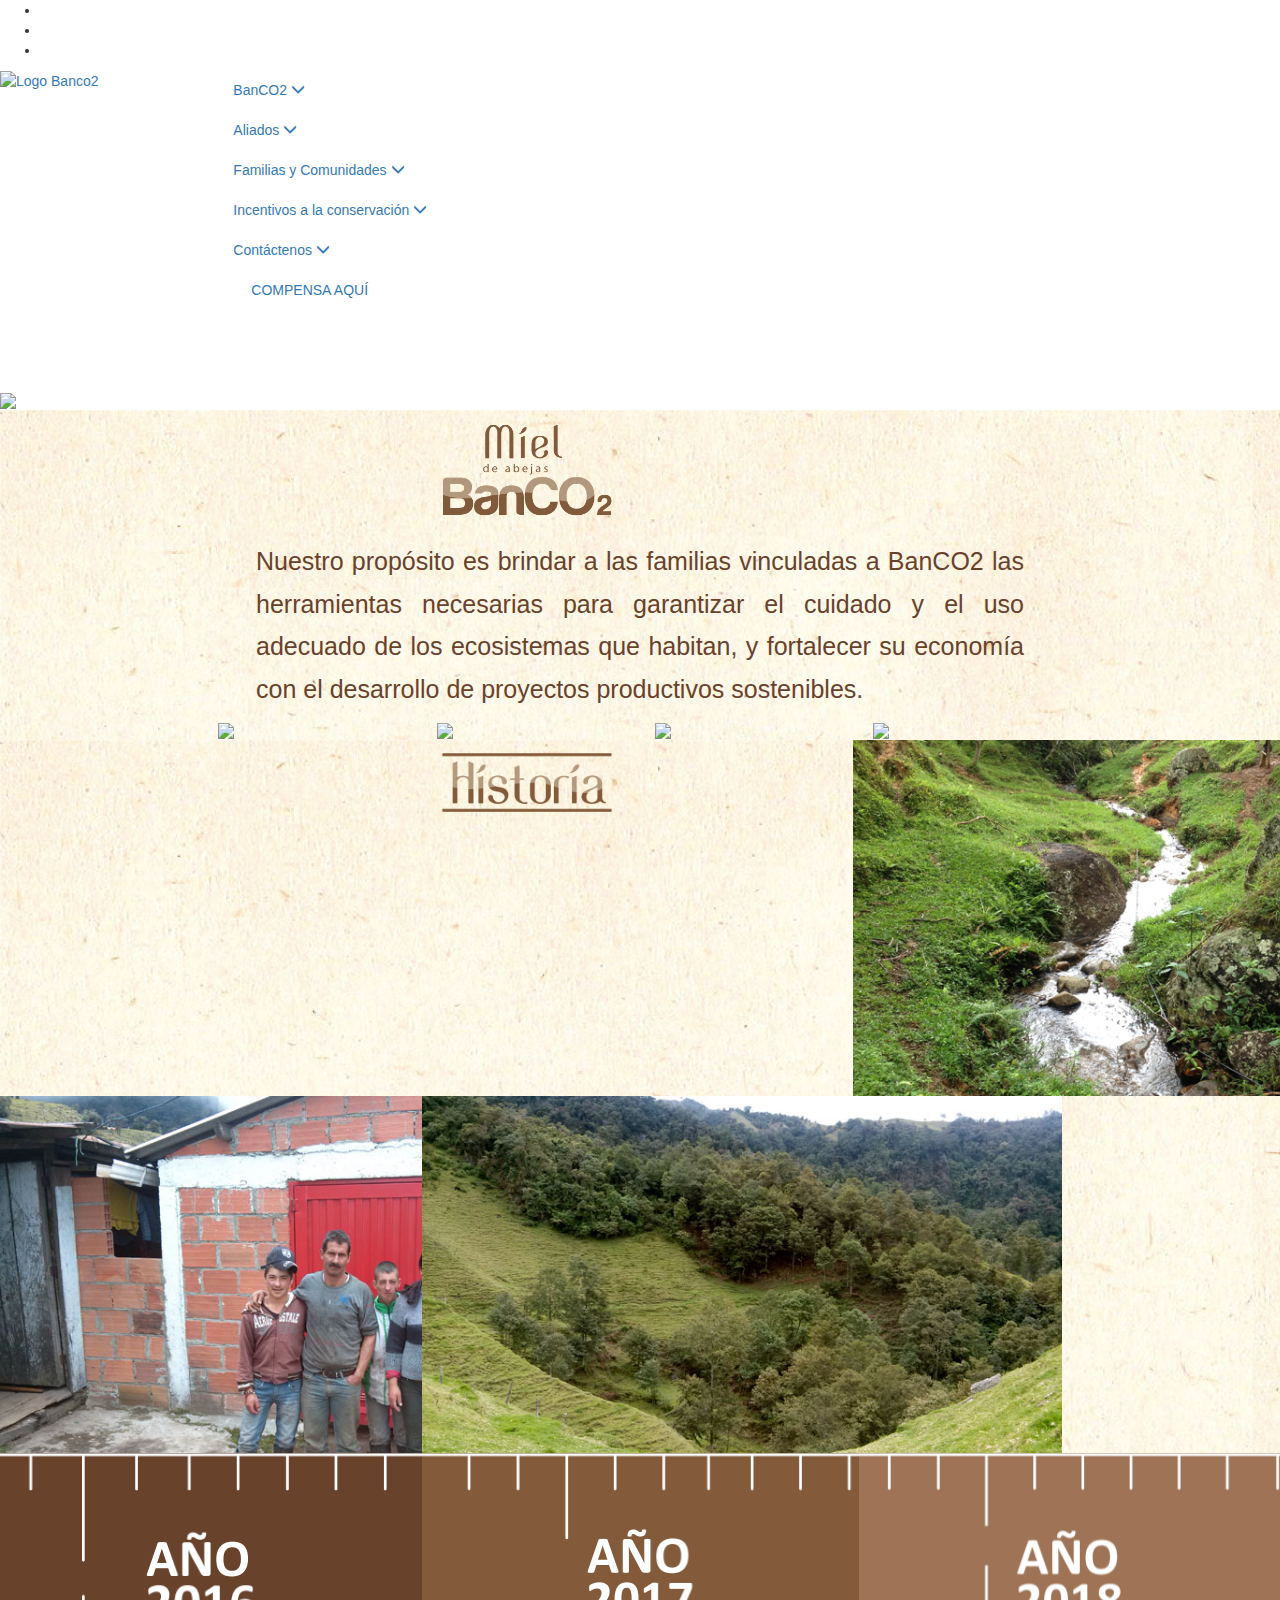
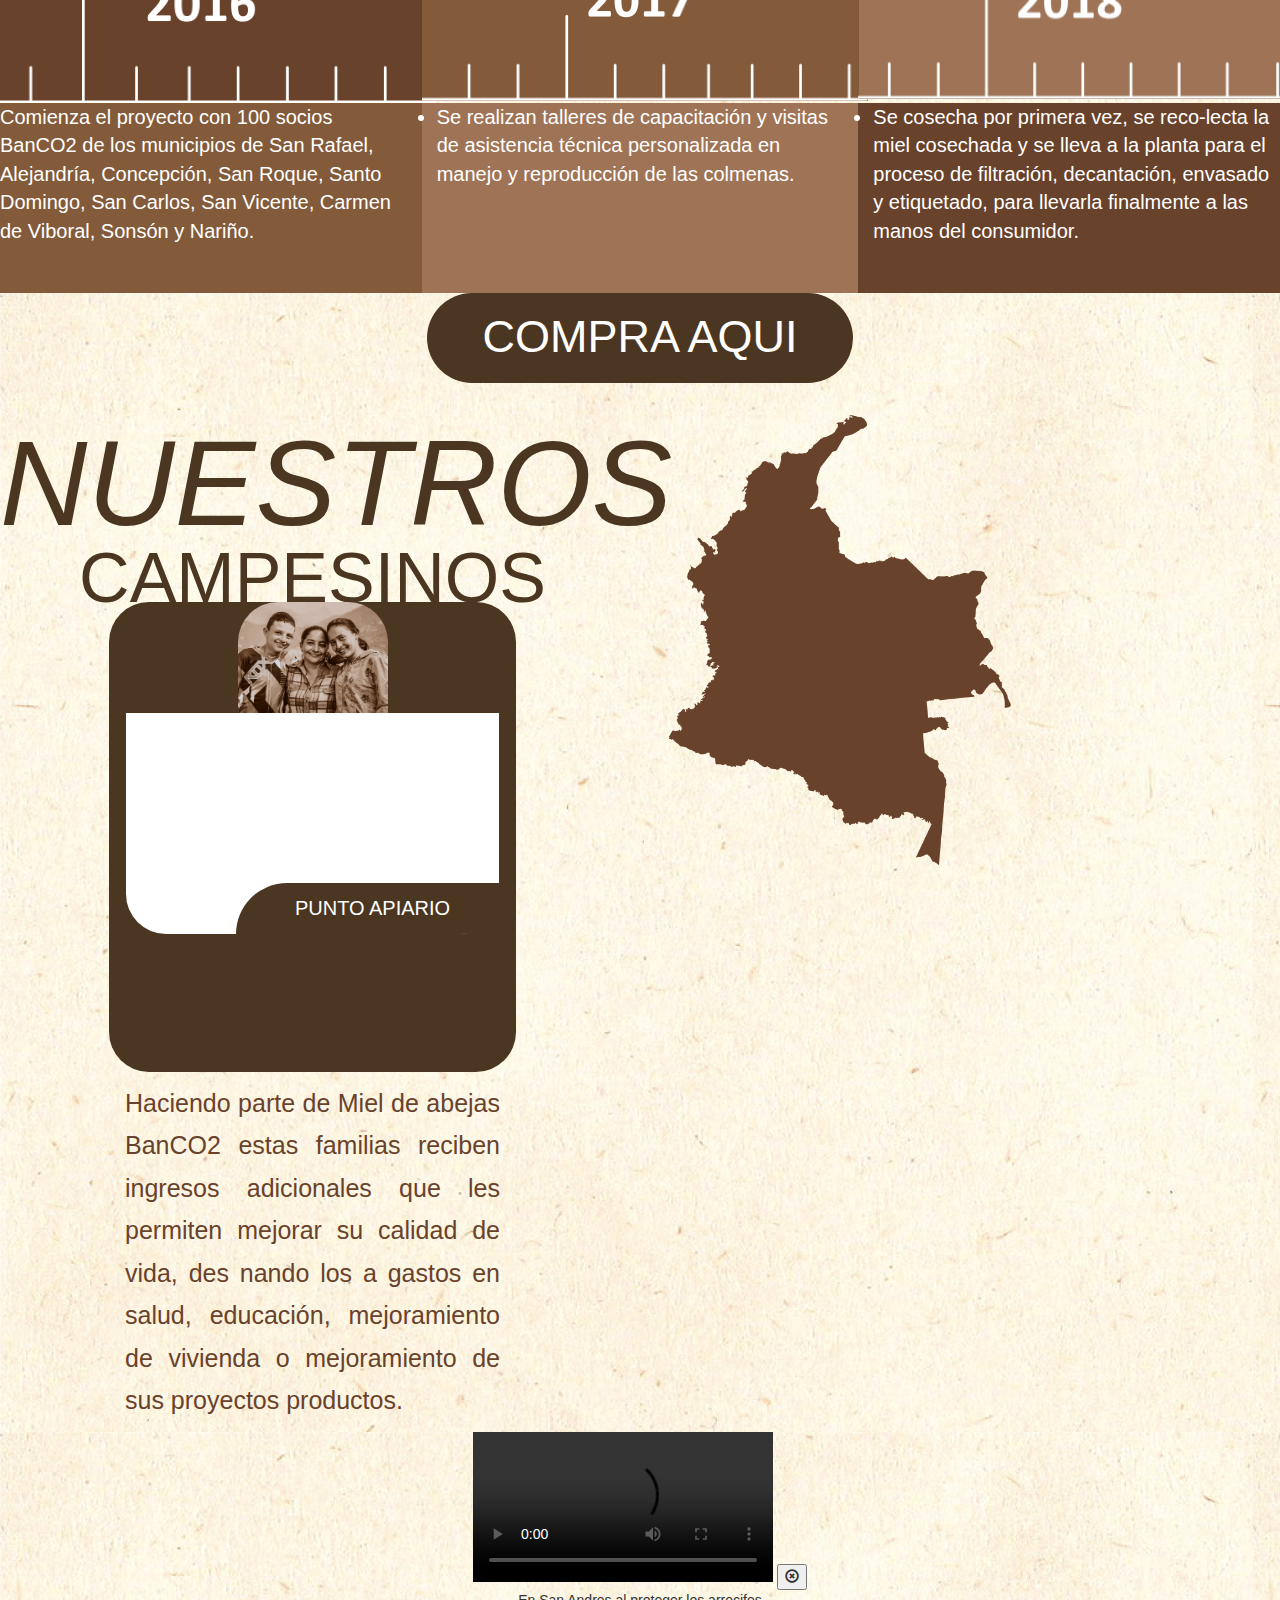
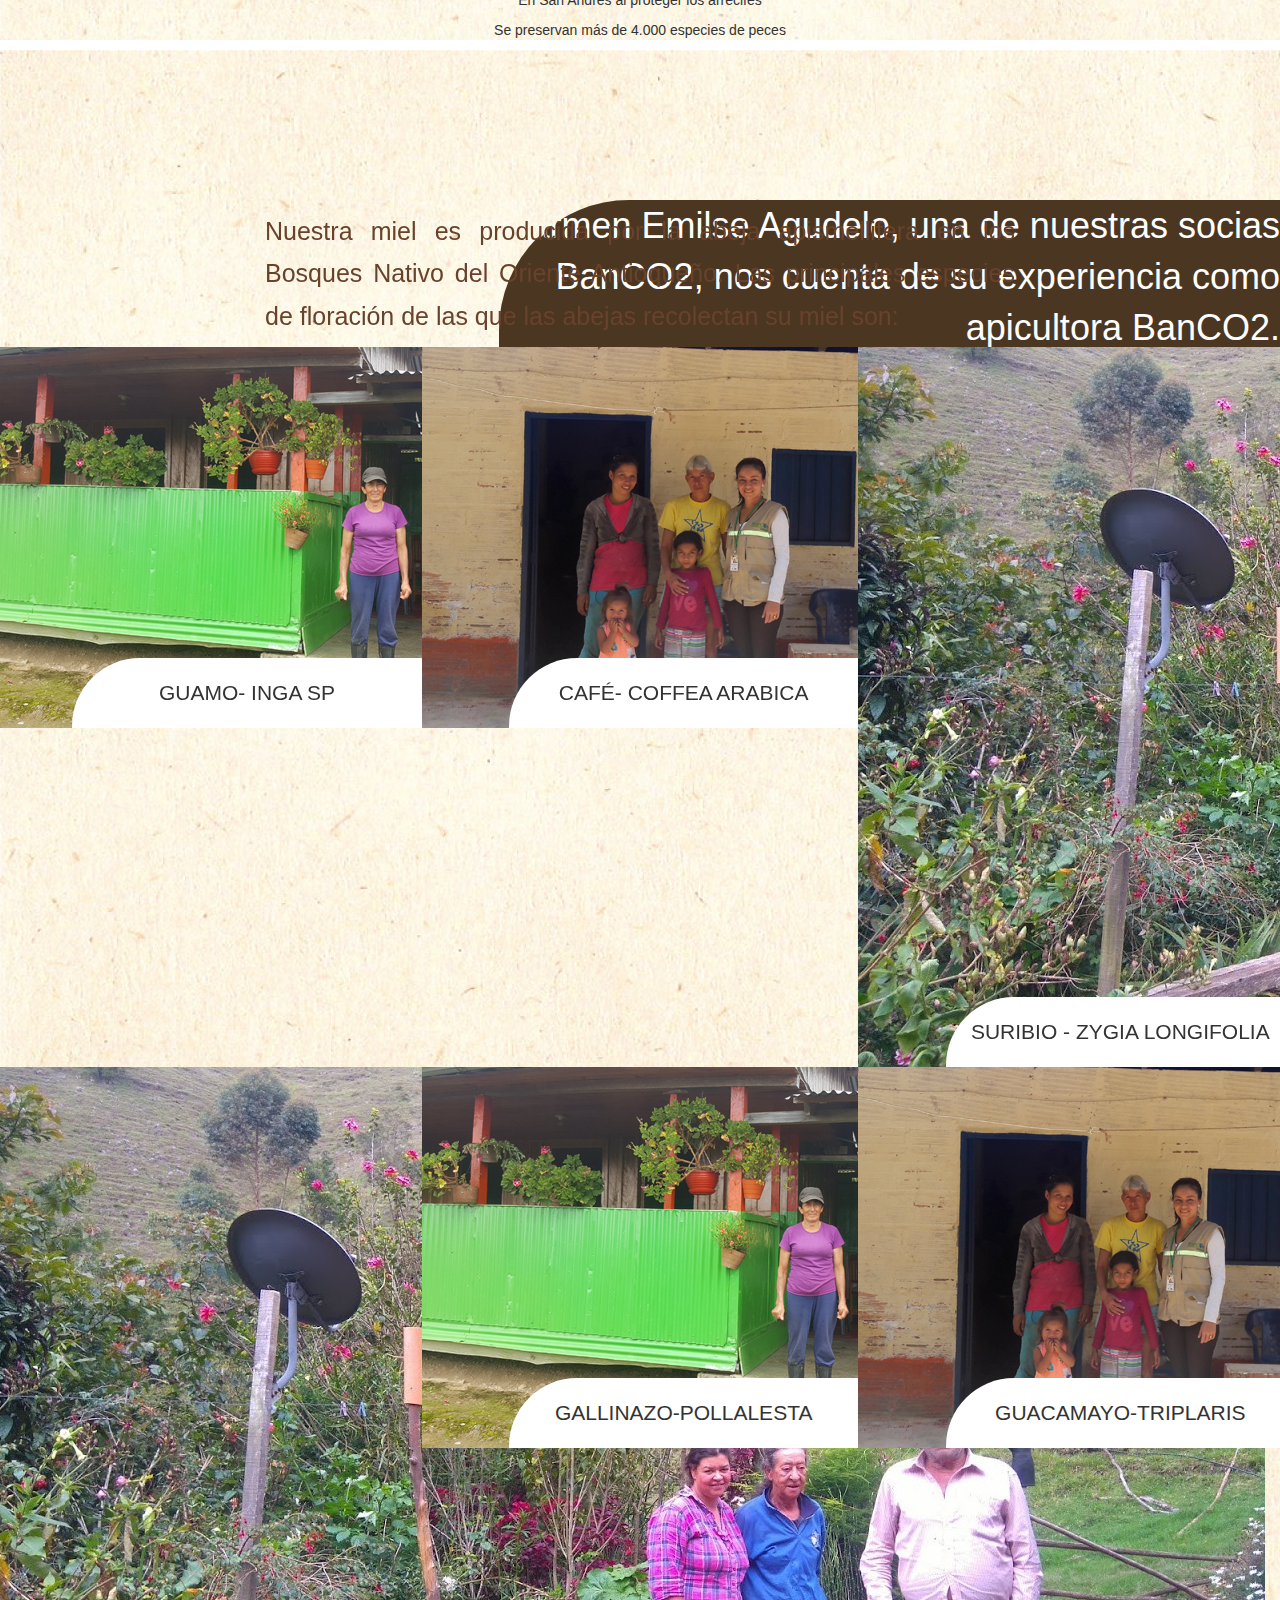
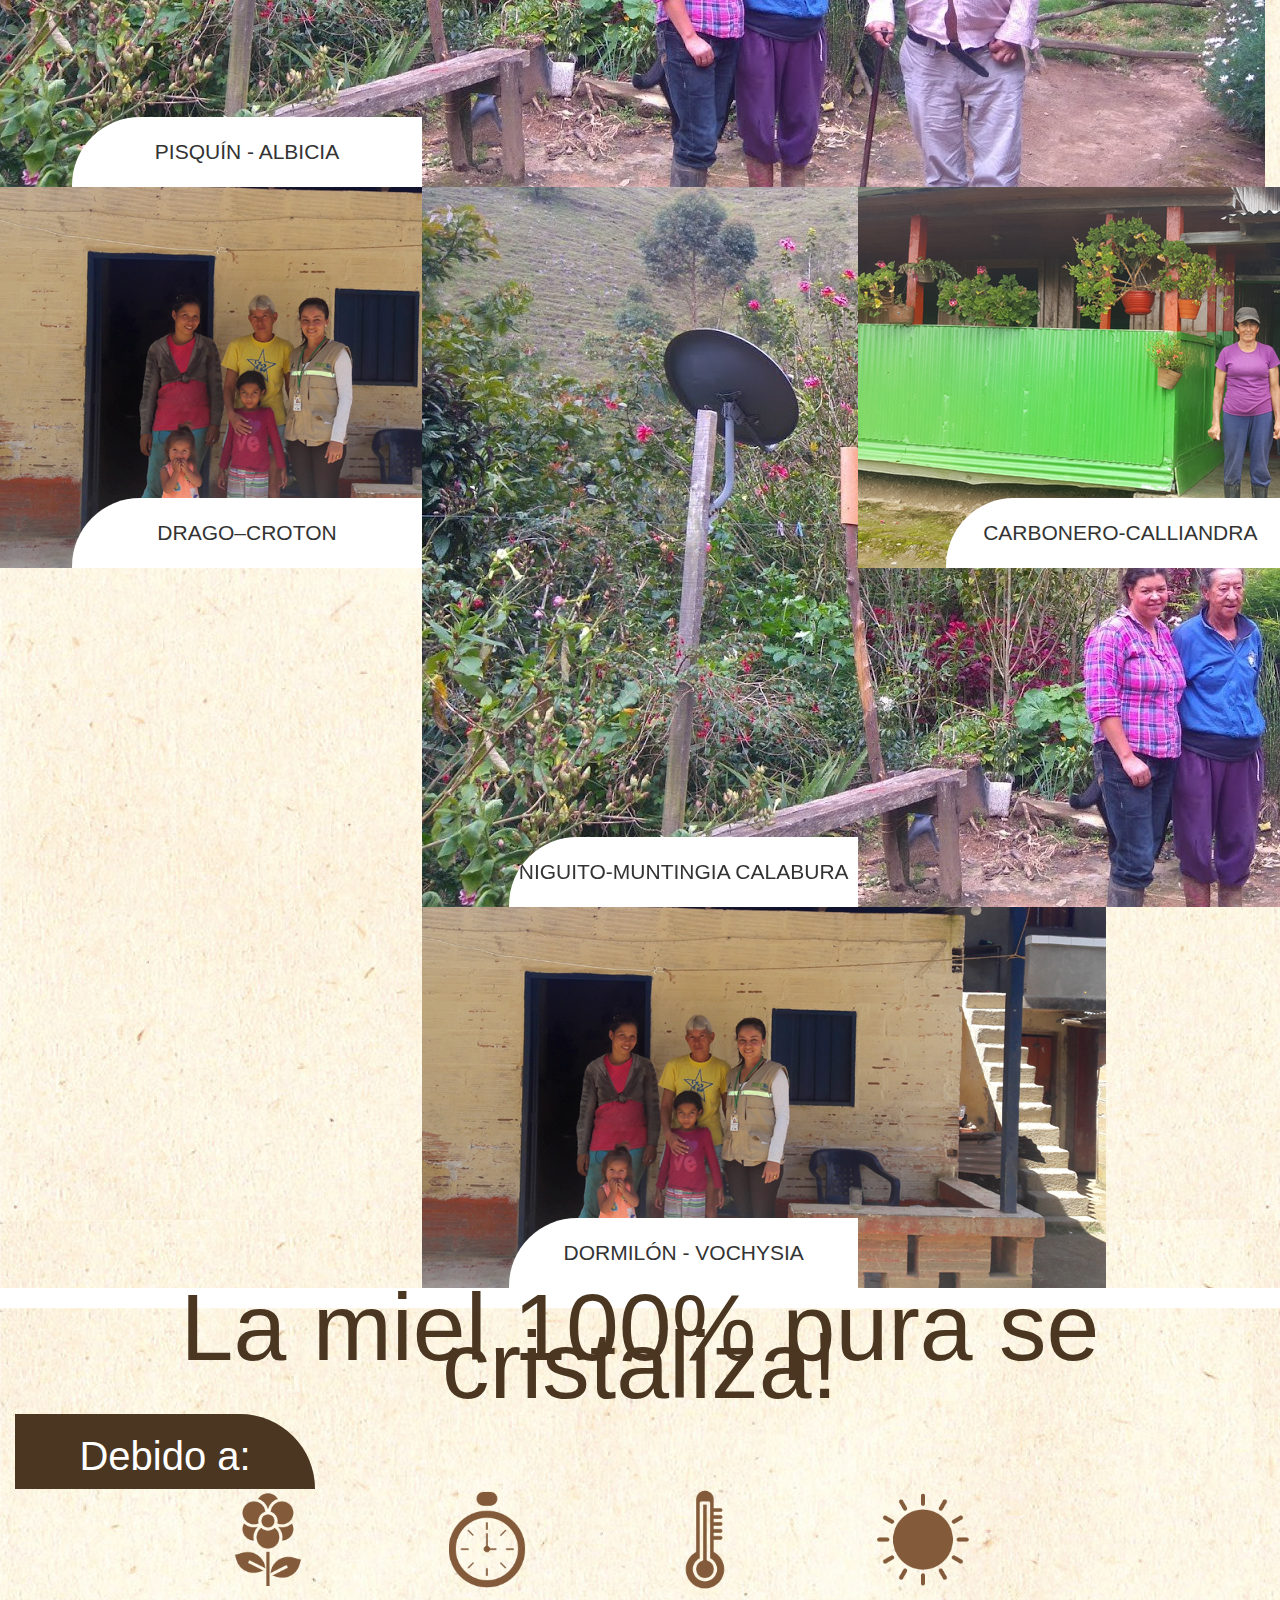
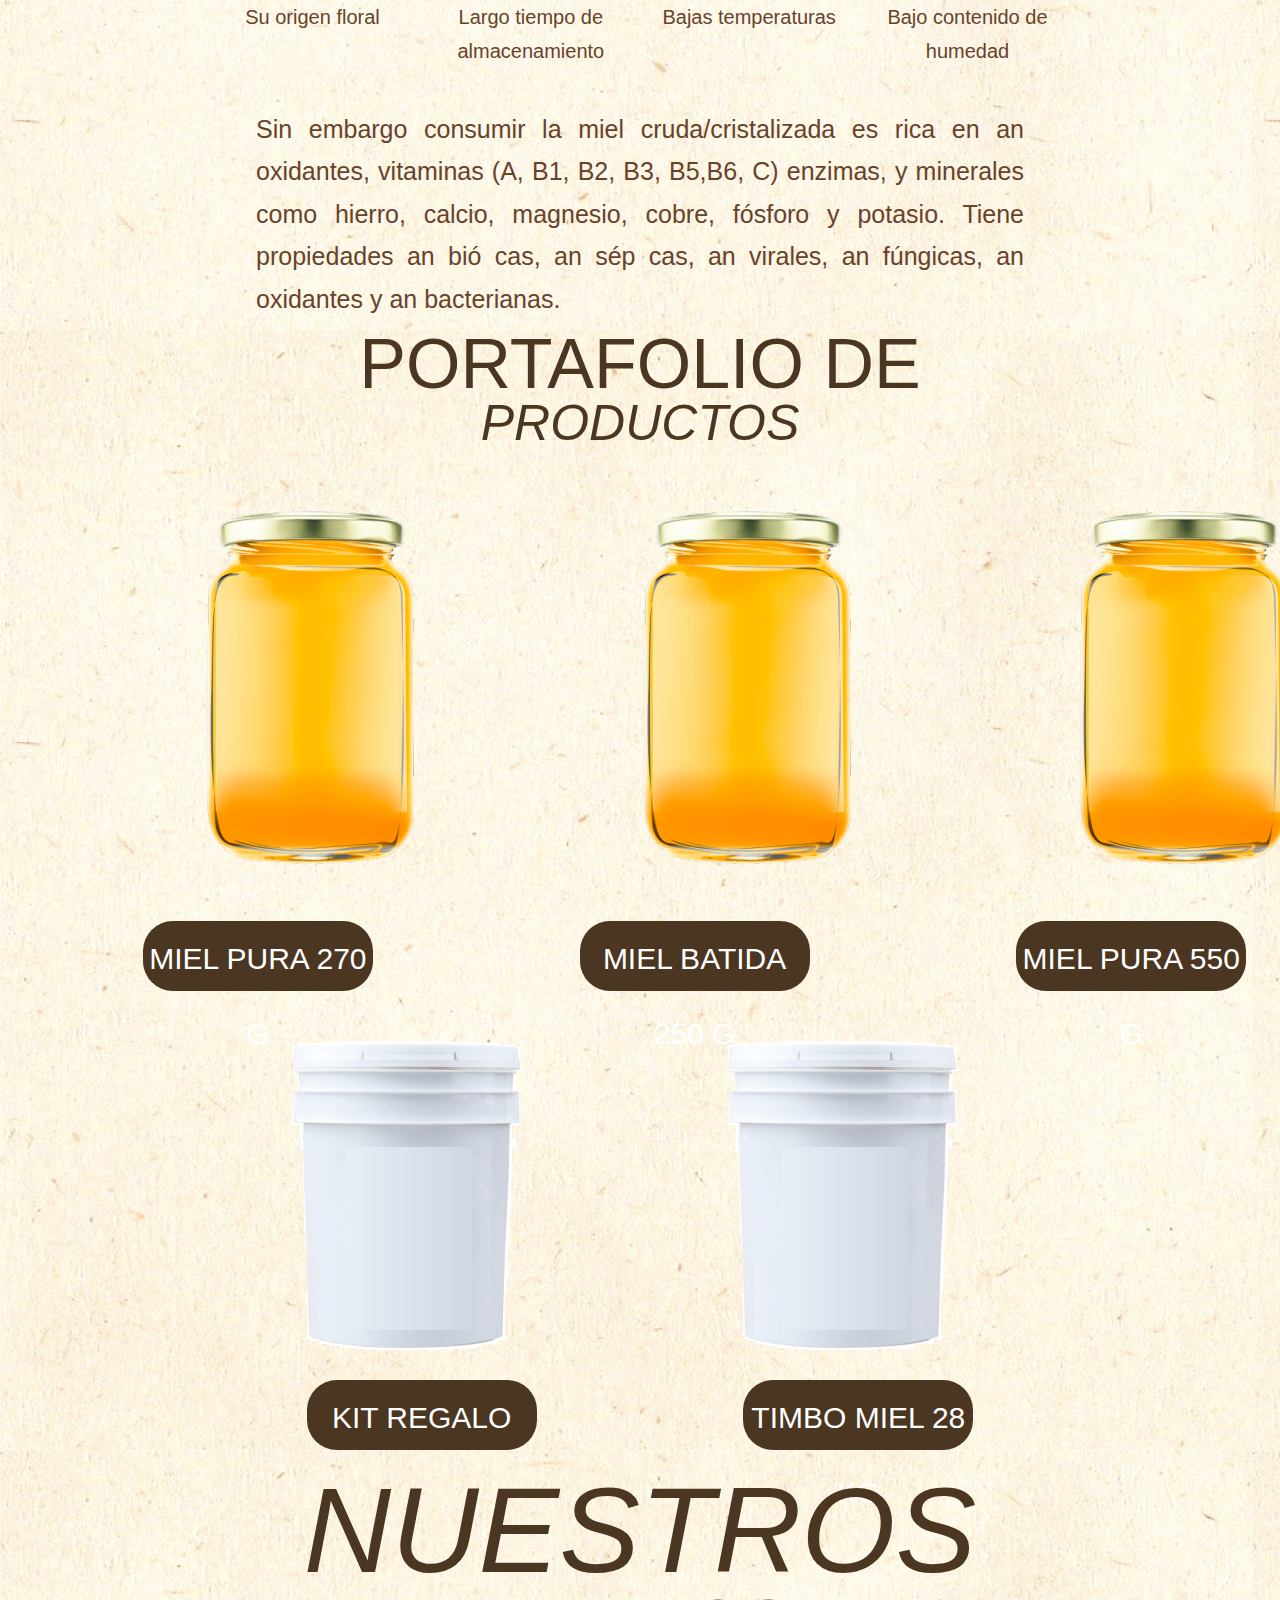
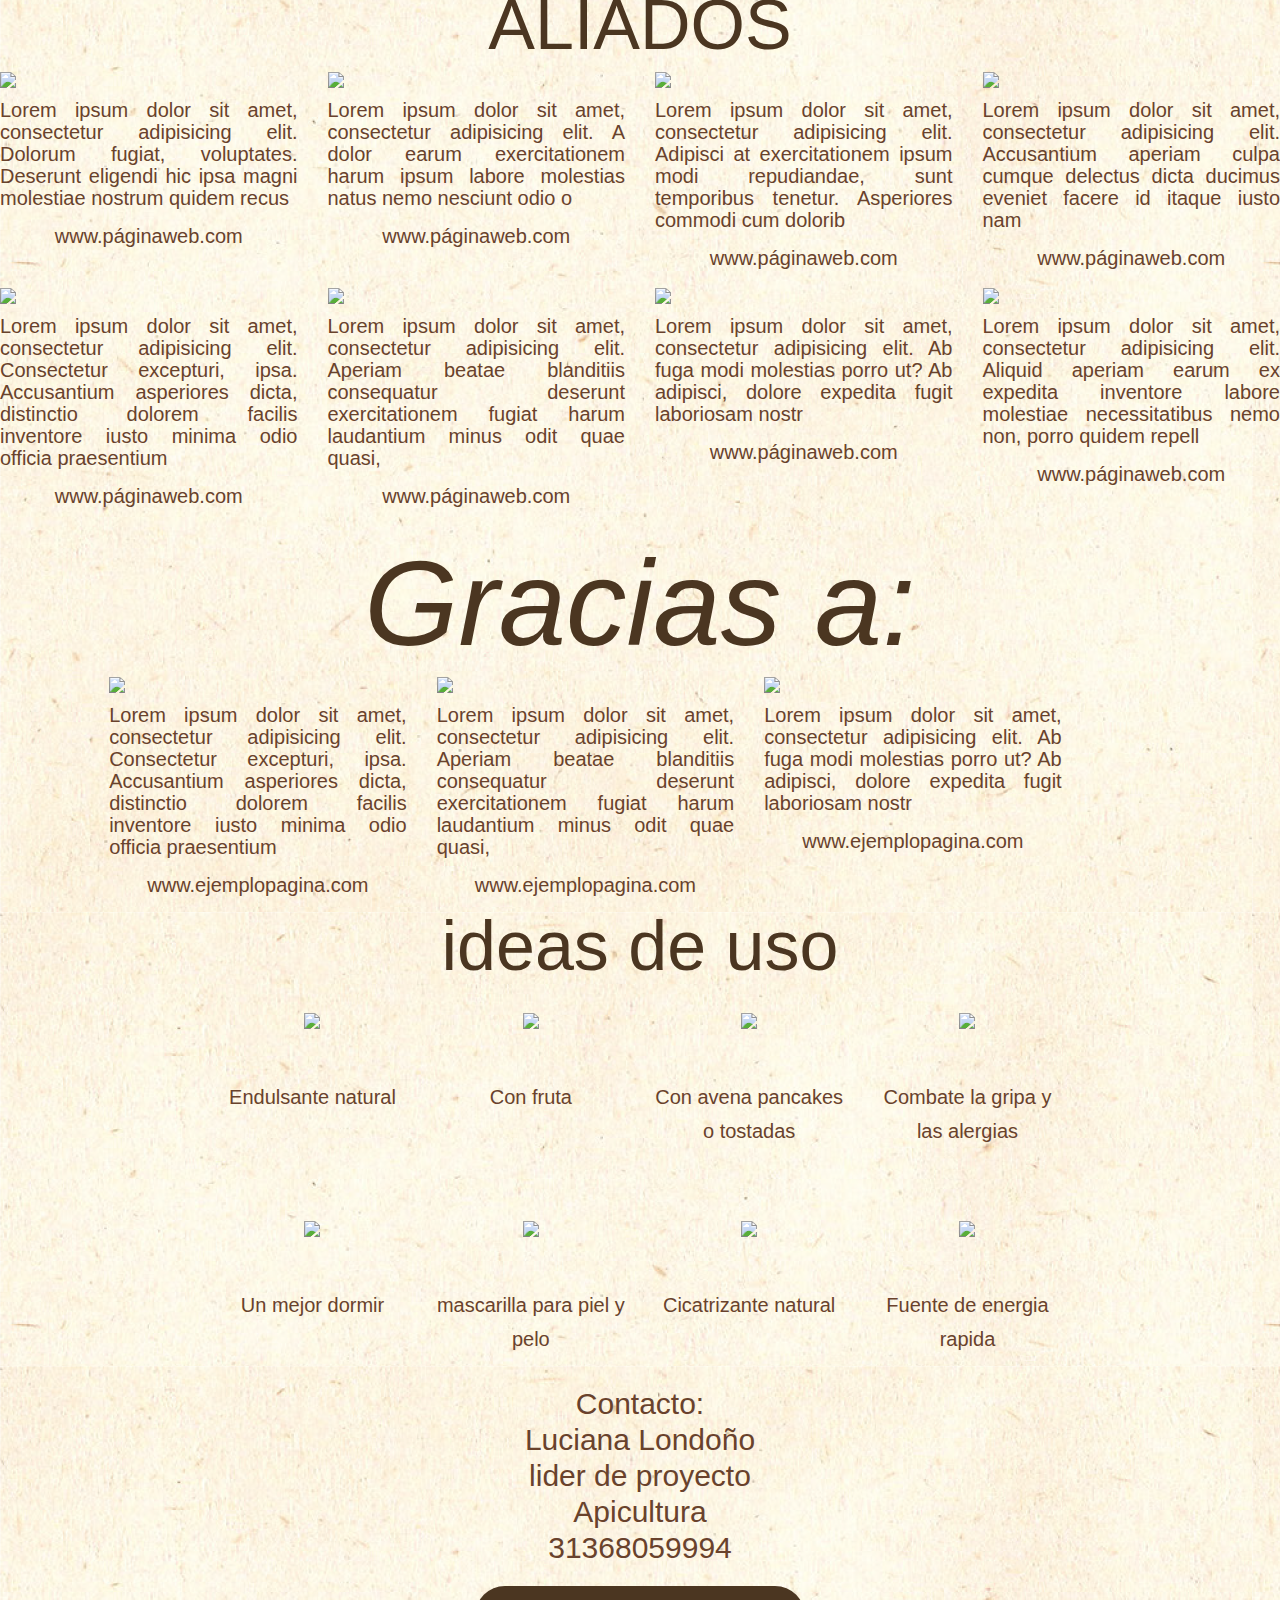
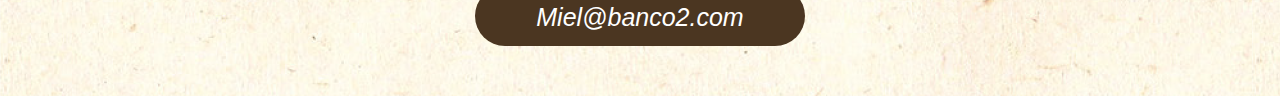
==== commit 3d407afd: "s" ====
--- a/BanCO2_files/index.html
+++ b/BanCO2_files/index.html
@@ -511,10 +511,10 @@
 
         <div class="row">
 
-            <div class="col-sm-offset-2 col-sm-2"><img src="../img/HEXAGONO.png" height="auto"/></div>
-            <div class="col-sm-2"><img src="../img/HEXAGONO.png" height="auto"/></div>
-            <div class="col-sm-2"><img src="../img/HEXAGONO.png" height="auto"/></div>
-            <div class="col-sm-2"><img src="../img/HEXAGONO.png" height="auto"/></div>
+            <div class="col-sm-offset-2 col-sm-2"><a href="#" target="_blank"><img src="../img/HTA.png" height="auto"/></a></div>
+            <div class="col-sm-2"><a href="#" target="_blank"><img src="../img/CAMP.png" height="auto"/></a></div>
+            <div class="col-sm-2"><a href="#" target="_blank"><img src="../img/NMIEL.png" height="auto"/></a></div>
+            <div class="col-sm-2"><a href="#" target="_blank"><img src="../img/NALI.png" height="auto"/></a></div>
 
         </div>
         <div align="row">
@@ -596,8 +596,9 @@
                 <div class="videoBig">
                     <div class="video-home" id="video">
                         <video id="aya" controls>
-                            <source src="../video/20190111-0001.mp4" type="video/mp4">
-                            <source src="../video/20190111-0001.webem" type="video/webem">
+                            <iframe width="640" height="360" src="https://www.youtube.com/embed/XHujjFe5LRk" frameborder="0" allow="accelerometer; autoplay; encrypted-media; gyroscope; picture-in-picture" allowfullscreen></iframe>
+                            <!--<source>-->
+                            <source  width="640" height="360" src="https://www.youtube.com/embed/XHujjFe5LRk" frameborder="0" allow="accelerometer; autoplay; encrypted-media; gyroscope; picture-in-picture"  type="video">
                         </video>
                         <button class="cerrar"><span class="glyphicon glyphicon-remove-circle"
                                                      aria-hidden="true"></span></button>
@@ -617,31 +618,31 @@
 
             </section>
 
-            <section>
-                <h1 class="nues-tro1" style="font-size: 150px;">NUESTRA</h1>
-                <h1 class="nues-tro">MIEL</h1>
-                <div class="videoBig">
-                    <div class="video-home" id="video2">
-                        <video id="aya2" controls>
-                            <source src="../video/" type="video/mp4">
-                            <source src="../video/" type="video/webem">
-                        </video>
-                        <button class="cerrar"><span class="glyphicon glyphicon-remove-circle"
-                                                     aria-hidden="true"></span></button>
-                    </div>
-
-                </div>
-                <section class="video">
-                    <div class="content-video-center">
-                        <p><span class="title-video-italic">En San Andres al proteger los arrecifes</span></p>
-                        <p>Se preservan más de 4.000 especies de peces</p>
-                        <a class="btn-video aya2" href="javascript:;"></a>
-                        <div class="vid-pr2"><span
-                                class="vid-pr">Multifloral - 100% pura - de la abeja apis mellifera</span></div>
-                    </div>
-
-                </section>
-            </section>
+            <!--<section>-->
+                <!--<h1 class="nues-tro1" style="font-size: 150px;">NUESTRA</h1>-->
+                <!--<h1 class="nues-tro">MIEL</h1>-->
+                <!--<div class="videoBig">-->
+                    <!--<div class="video-home" id="video2">-->
+                        <!--<video id="aya2" controls>-->
+                            <!--<source src="../video/" type="video/mp4">-->
+                            <!--<source src="../video/" type="video/webem">-->
+                        <!--</video>-->
+                        <!--<button class="cerrar"><span class="glyphicon glyphicon-remove-circle"-->
+                                                     <!--aria-hidden="true"></span></button>-->
+                    <!--</div>-->
+
+                <!--</div>-->
+                <!--<section class="video">-->
+                    <!--<div class="content-video-center">-->
+                        <!--<p><span class="title-video-italic">En San Andres al proteger los arrecifes</span></p>-->
+                        <!--<p>Se preservan más de 4.000 especies de peces</p>-->
+                        <!--<a class="btn-video aya2" href="javascript:;"></a>-->
+                        <!--<div class="vid-pr2"><span-->
+                                <!--class="vid-pr">Multifloral - 100% pura - de la abeja apis mellifera</span></div>-->
+                    <!--</div>-->
+
+                <!--</section>-->
+            <!--</section>-->
         </div>
     </section>
     <section class="twitt pad font-bgr">
@@ -735,14 +736,14 @@
     <section class="twitt pad font-bgr">
 
         <div align="center">
-            <h1 class="nues-tro1" style="font-size: 120px;">La miel 100% pura se cristaliza!</h1>
+            <h1 class="nues-tro1" style="font-size: 95px;">La miel 100% pura se cristaliza!</h1>
         </div>
         <div class="col-sm-12" align="left">
             <br> <span id="deb-a">Debido a:</span>
         </div>
 
         <div class="row">
-            <div class=" col-sm-offset-2 col-sm-2 "><img src="../img/flor.png" height="auto" width="100"/><h5>Su origen
+            <div class=" col-sm-offset-2 col-sm-2"><img src="../img/flor.png" height="auto" width="100"/><h5>Su origen
                 floral</h5></div>
             <div class="col-sm-2"><img src="../img/reloj.png" height="auto" width="100"/><h5>Largo tiempo
                 de almacenamiento</h5></div>
@@ -775,16 +776,21 @@
         </div>
     </div>
 
-    <div class="row">
+    <div class="row" align="center">
         <div class="col-sm-1"></div>
-        <div class="col-sm-3"><div><img src="../img/frasco de miel.png"></div><span class="nue-pro"></span></div>
+        <div class="col-sm-3"><div><img src="../img/frasco de miel.png"></div><div  align="center" class="nue-pro"><span >MIEL PURA 270 G</span></div></div>
         <div class="col-sm-1"></div>
-        <div class="col-sm-3"><div><img src="../img/frasco de miel.png"></div><span class="nue-pro"></span></div>
+        <div class="col-sm-3"><div><img src="../img/frasco de miel.png"></div><div  align="center" class="nue-pro"><span >MIEL BATIDA 250 G</span></div></div>
         <div class="col-sm-1"></div>
-        <div class="col-sm-3"><div><img src="../img/frasco de miel.png"></div><span class="nue-pro"></span></div>
+        <div class="col-sm-3"><div><img src="../img/frasco de miel.png"></div><div  align="center" class="nue-pro"><span >MIEL PURA 550 G</span></div></div>
 
     </div>
-
+    <div class="row" align="center">
+        <div class="col-sm-2"></div>
+        <div class="col-sm-4"><div><img src="../img/valde.png"></div><div  align="center" class="nue-pro"><span>KIT REGALO</span></div></div>
+        <div class="col-sm-4"><div><img src="../img/valde.png"></div><div  align="center" class="nue-pro"><span>TIMBO MIEL 28 KG</span></div></div>
+        <div class="col-sm-2"></div>
+    </div>
 </section>
 
 <section class="twitt pad  font-bgr">
@@ -802,20 +808,20 @@
                         src="../img/festival-francisco-el-hombre_5aac553524914.png"/></a></div>
             </div>
             <h6>Lorem ipsum dolor sit amet, consectetur adipisicing elit. Dolorum fugiat, voluptates. Deserunt eligendi
-                hic ipsa magni molestiae nostrum quidem recus</h6><h5>www.ejemplopagina.com</h5></div>
+                hic ipsa magni molestiae nostrum quidem recus</h6><h5>www.páginaweb.com</h5></div>
         <div class="col-sm-3">
             <div class="content-marca">
                 <div class="inner-marca"><a href="#" target="_blank"><img
                         src="../img/homecenter_5a206a42e30e7.png"/></a></div>
             </div>
             <h6>Lorem ipsum dolor sit amet, consectetur adipisicing elit. A dolor earum exercitationem harum ipsum
-                labore molestias natus nemo nesciunt odio o</h6><h5>www.ejemplopagina.com</h5></div>
+                labore molestias natus nemo nesciunt odio o</h6><h5>www.páginaweb.com</h5></div>
         <div class="col-sm-3">
             <div class="content-marca">
                 <div class="inner-marca"><a href="#" target="_blank"><img src="../img/logo-ceo.png"/></a></div>
             </div>
             <h6>Lorem ipsum dolor sit amet, consectetur adipisicing elit. Adipisci at exercitationem ipsum modi
-                repudiandae, sunt temporibus tenetur. Asperiores commodi cum dolorib</h6><h5>www.ejemplopagina.com</h5>
+                repudiandae, sunt temporibus tenetur. Asperiores commodi cum dolorib</h6><h5>www.páginaweb.com</h5>
         </div>
         <div class="col-sm-3">
             <div class="content-marca">
@@ -823,7 +829,7 @@
                 </a></div>
             </div>
             <h6>Lorem ipsum dolor sit amet, consectetur adipisicing elit. Accusantium aperiam culpa cumque delectus
-                dicta ducimus eveniet facere id itaque iusto nam </h6><h5>www.ejemplopagina.com</h5></div>
+                dicta ducimus eveniet facere id itaque iusto nam </h6><h5>www.páginaweb.com</h5></div>
     </div>
     <div class="row">
         <div class="col-sm-3">
@@ -833,28 +839,28 @@
             </div>
             <h6>Lorem ipsum dolor sit amet, consectetur adipisicing elit. Consectetur excepturi, ipsa. Accusantium
                 asperiores dicta, distinctio dolorem facilis inventore iusto minima odio officia praesentium</h6><h5>
-            www.ejemplopagina.com</h5></div>
+            www.páginaweb.com</h5></div>
         <div class="col-sm-3">
             <div class="content-marca">
                 <div class="inner-marca"><a href="#" target="_blank"><img
                         src="../img/termoelectricatermoyopal_5835f17b95c6d.png"/></a></div>
             </div>
             <h6>Lorem ipsum dolor sit amet, consectetur adipisicing elit. Aperiam beatae blanditiis consequatur deserunt
-                exercitationem fugiat harum laudantium minus odit quae quasi, </h6><h5>www.ejemplopagina.com</h5></div>
+                exercitationem fugiat harum laudantium minus odit quae quasi, </h6><h5>www.páginaweb.com</h5></div>
         <div class="col-sm-3">
             <div class="content-marca">
                 <div class="inner-marca"><a href="#" target="_blank"><img src="../img/zinerco_5b7efccd07f8d.png"/></a>
                 </div>
             </div>
             <h6>Lorem ipsum dolor sit amet, consectetur adipisicing elit. Ab fuga modi molestias porro ut? Ab adipisci,
-                dolore expedita fugit laboriosam nostr</h6><h5>www.ejemplopagina.com</h5></div>
+                dolore expedita fugit laboriosam nostr</h6><h5>www.páginaweb.com</h5></div>
         <div class="col-sm-3">
             <div class="content-marca">
                 <div class="inner-marca"><a href="#" target="_blank"><img
                         src="../img/atesa-de-occidente-sa-esp_59959b9f1a2fc.png"/> </a></div>
             </div>
             <h6>Lorem ipsum dolor sit amet, consectetur adipisicing elit. Aliquid aperiam earum ex expedita inventore
-                labore molestiae necessitatibus nemo non, porro quidem repell</h6><h5>www.ejemplopagina.com</h5></div>
+                labore molestiae necessitatibus nemo non, porro quidem repell</h6><h5>www.páginaweb.com</h5></div>
     </div>
 
     <div class="col-sm-12" align="CENTER">
@@ -891,11 +897,63 @@
     <div class="col-sm-12" align="center">
         <h1 class="nues-tro1">ideas de uso</h1>
     </div>
+    <br>
+    <div class="row" align="center">
+        <div class="col-sm-2"></div>
+        <div class="col-sm-2"> <div class="content-marca1">
+                <div class="inne-marca"><a href="#" target="_blank"><img
+                        src="../img/taza.png"/></a></div>
+        </div><h5>Endulsante natural</h5> </div>
+        <div class="col-sm-2"> <div class="content-marca1">
+                <div class="inne-marca"><a href="#" target="_blank"><img
+                        src="../img/pera.png"/></a></div>
+        </div><h5>Con fruta</h5> </div>
+        <div class="col-sm-2"> <div class="content-marca1">
+                <div class="inne-marca"><a href="#" target="_blank"><img
+                        src="../img/mascarilla.png"/></a></div>
+        </div><h5>Con avena pancakes o tostadas</h5></div>
+        <div class="col-sm-2"> <div class="content-marca1">
+                <div class="inne-marca"><a href="#" target="_blank"><img
+                        src="../img/tempera.png"/></a></div>
+        </div><h5>Combate la gripa y las alergias</h5> </div>
+        <div class="col-sm-2"></div>
+    </div>
+    <br>
+    <div class="row" align="center">
+        <div class="col-sm-2"></div>
+        <div class="col-sm-2"> <div class="content-marca1">
+            <div class="inne-marca"><a href="#" target="_blank"><img
+                    src="../img/dormir.png"/></a></div>
+        </div><h5>Un mejor dormir</h5></div>
+        <div class="col-sm-2"> <div class="content-marca1">
+            <div class="inne-marca"><a href="#" target="_blank"><img
+                    src="../img/masc.png"/></a></div>
+        </div><h5>mascarilla para piel y pelo</h5> </div>
+        <div class="col-sm-2"> <div class="content-marca1">
+            <div class="inne-marca"><a href="#" target="_blank"><img
+                    src="../img/cicatriz.png"/></a></div>
+        </div><h5>Cicatrizante natural</h5></div>
+        <div class="col-sm-2"> <div class="content-marca1">
+            <div class="inne-marca"><a href="#" target="_blank"><img
+                    src="../img/bici.png"/></a></div>
+        </div><h5>Fuente de energia rapida</h5></div>
+        <div class="col-sm-2"></div>
+    </div>
 
 
 </section>
 
-
+<section  class="font-bgr">
+    <br>
+    <div align="center" style="padding-bottom: 50px;">
+        <span class="footer-items">Contacto:</span><br>
+        <span class="footer-items">Luciana Londoño</span><br>
+        <span  class="footer-items">lider de proyecto</span><br>
+        <span  class="footer-items">Apicultura</span><br>
+        <span class="footer-items">31368059994</span><br>
+        <br> <div  align="center" class="corr-pro"><span>Miel@banco2.com</span></div>
+    </div>
+</section>
 <script src="http://www.banco2.com/js/all.js"></script>
 <script src="http://maxcdn.bootstrapcdn.com/bootstrap/3.3.6/js/bootstrap.min.js"></script>
 <script src="https://cdnjs.cloudflare.com/ajax/libs/jquery-validate/1.14.0/jquery.validate.min.js"></script>
--- a/css/style.css
+++ b/css/style.css
@@ -1,3 +1,29 @@
+@font-face {
+    font-family: 'Carter One';
+    src: url('fonts/CarterOne.eot');
+    /* IE9 Compat Modes */
+    src: local('Carter One'), local('CarterOne'), url('fonts/CarterOne.eot?#iefix') format('embedded-opentype'), /* IE6-IE8 */ url('fonts/CarterOne.woff') format('woff'), /* Modern Browsers */ url('fonts/CarterOne.ttf') format('truetype');
+    /* Safari, Android, iOS */
+    font-weight: normal;
+    font-style: normal;
+}
+
+@font-face {
+    font-family: 'Roboto Condensed';
+    src: url('fonts/he-condensed-v16-latin-regular.eot');
+    /* IE9 Compat Modes */
+    src: local('Roboto Condensed'), local('RobotoCondensed-Regular'), url('fonts/roboto-condensed-v16-latin-regular.eot?#iefix') format('embedded-opentype'), /* IE6-IE8 */ url('fonts/roboto-condensed-v16-latin-regular.woff') format('woff'), /* Modern Browsers */ url('fonts/roboto-condensed-v16-latin-regular.ttf') format('truetype');
+    /* Safari, Android, iOS */
+    font-weight: normal;
+    font-style: normal;
+}
+
+
+
+body{
+    font-family:"Helvetica Neue", Helvetica, Arial, sans-serif;
+}
+
 .font-bgr {
     background-image: url("../img/FONDO.png");
 
@@ -42,16 +68,18 @@
     h4 {
         margin-left: 20%;
         margin-right: 20%;
+        text-align: justify;
     }
 }
 
-@media screen and (max-width: 800px) {
-    h4 {
-        text-align: justify;
-        margin-left: 40%;
-        margin-right: 40%;
-    }
-}
+/*@media screen and (max-width: 800px) {*/
+    /*h4 {*/
+        /*text-align: justify;*/
+        /*margin-left: 40%;*/
+        /*margin-right: 40%;*/
+    /*}*/
+/*}*/
+
 h5{
     color: #69422c !important;
     font-size: 20px !important;
@@ -60,17 +88,62 @@
     text-align: center;
 }
 
+.corr-pro{
+    line-height: 2.5;
+    font-weight: 500;
+    font-style: italic;
+    font-size: 25px;
+    color: white;
+    border-bottom-left-radius: 30px;
+    border-top-left-radius:  30px;
+    border-bottom-right-radius:  30px;
+    border-top-right-radius: 30px;
+    height: 60px;
+    width: 330px;
+    background: #4b3621;
+    border: transparent;
+
+}
+
+.footer-items{
+    color: #69422c;
+    font-size: 30px;
+    line-height: 1.2;
+    font-weight: 500;
+    text-align: justify;
+    font-family: Helvetica;
+}
+
 .nue-pro{
-    color: white;
-    font-size: 25px;
-    border-bottom-left-radius: 20px;
-    border-top-left-radius:  20px;
-    border-bottom-right-radius:  20px;
-    border-top-right-radius: 20px;
-    height: 40px;
-    width: 226px;
-    background: #4b3621;
-}
+    line-height: 2.5;
+    font-weight: 500;
+    font-style: normal;
+    font-size: 30px;
+    color: white;
+    border-bottom-left-radius: 30px;
+    border-top-left-radius:  30px;
+    border-bottom-right-radius:  30px;
+    border-top-right-radius: 30px;
+    height: 70px;
+    width: 230px;
+    background: #4b3621;
+    border: transparent;
+}
+
+.inne-marca{
+    display: table-cell;
+    vertical-align: middle;
+    margin: 0 auto;
+}
+.content-marca1{
+    height: 100px;
+    display: table;
+    padding: 0;
+    text-align: center;
+    margin: 0 auto;
+    position: relative;
+}
+
 h6{
     color: #69422c !important;
     font-size: 20px;
@@ -86,6 +159,7 @@
     height: 90px;
     width: 426px;
     background: #4b3621;
+    border: transparent;
 }
 
 .nues-tro {
@@ -176,42 +250,6 @@
     }
 }
 
-
-
-
-.hit-deg {
-    font-weight: 500;
-    font-size: 90px;
-    line-height: 0.8;
-    font-style: italic;
-    border-bottom: 5px solid;
-    border-top: 5px solid;
-    color: #4b3621;
-    background: -webkit-linear-gradient(rgba(203, 177, 147, 0.9), #493520);
-    background-clip: border-box;
-    -webkit-background-clip: text;
-    -webkit-text-fill-color: transparent;
-}
-
-.bnc-deg {
-    font-weight: 500;
-    font-size: 90px;
-    line-height: 0.6;
-    font-style: italic;
-    color: #4b3621;
-    background: -webkit-linear-gradient(rgba(203, 177, 147, 0.9), #493520);
-    background-clip: border-box;
-    -webkit-background-clip: text;
-    -webkit-text-fill-color: transparent;
-
-}
-
-.trans {
-    font-weight: 600;
-    line-height: 1.3;
-    font-size: 24%;
-}
-
 .miel-deg {
     font-weight: 300;
     line-height: 0.1;
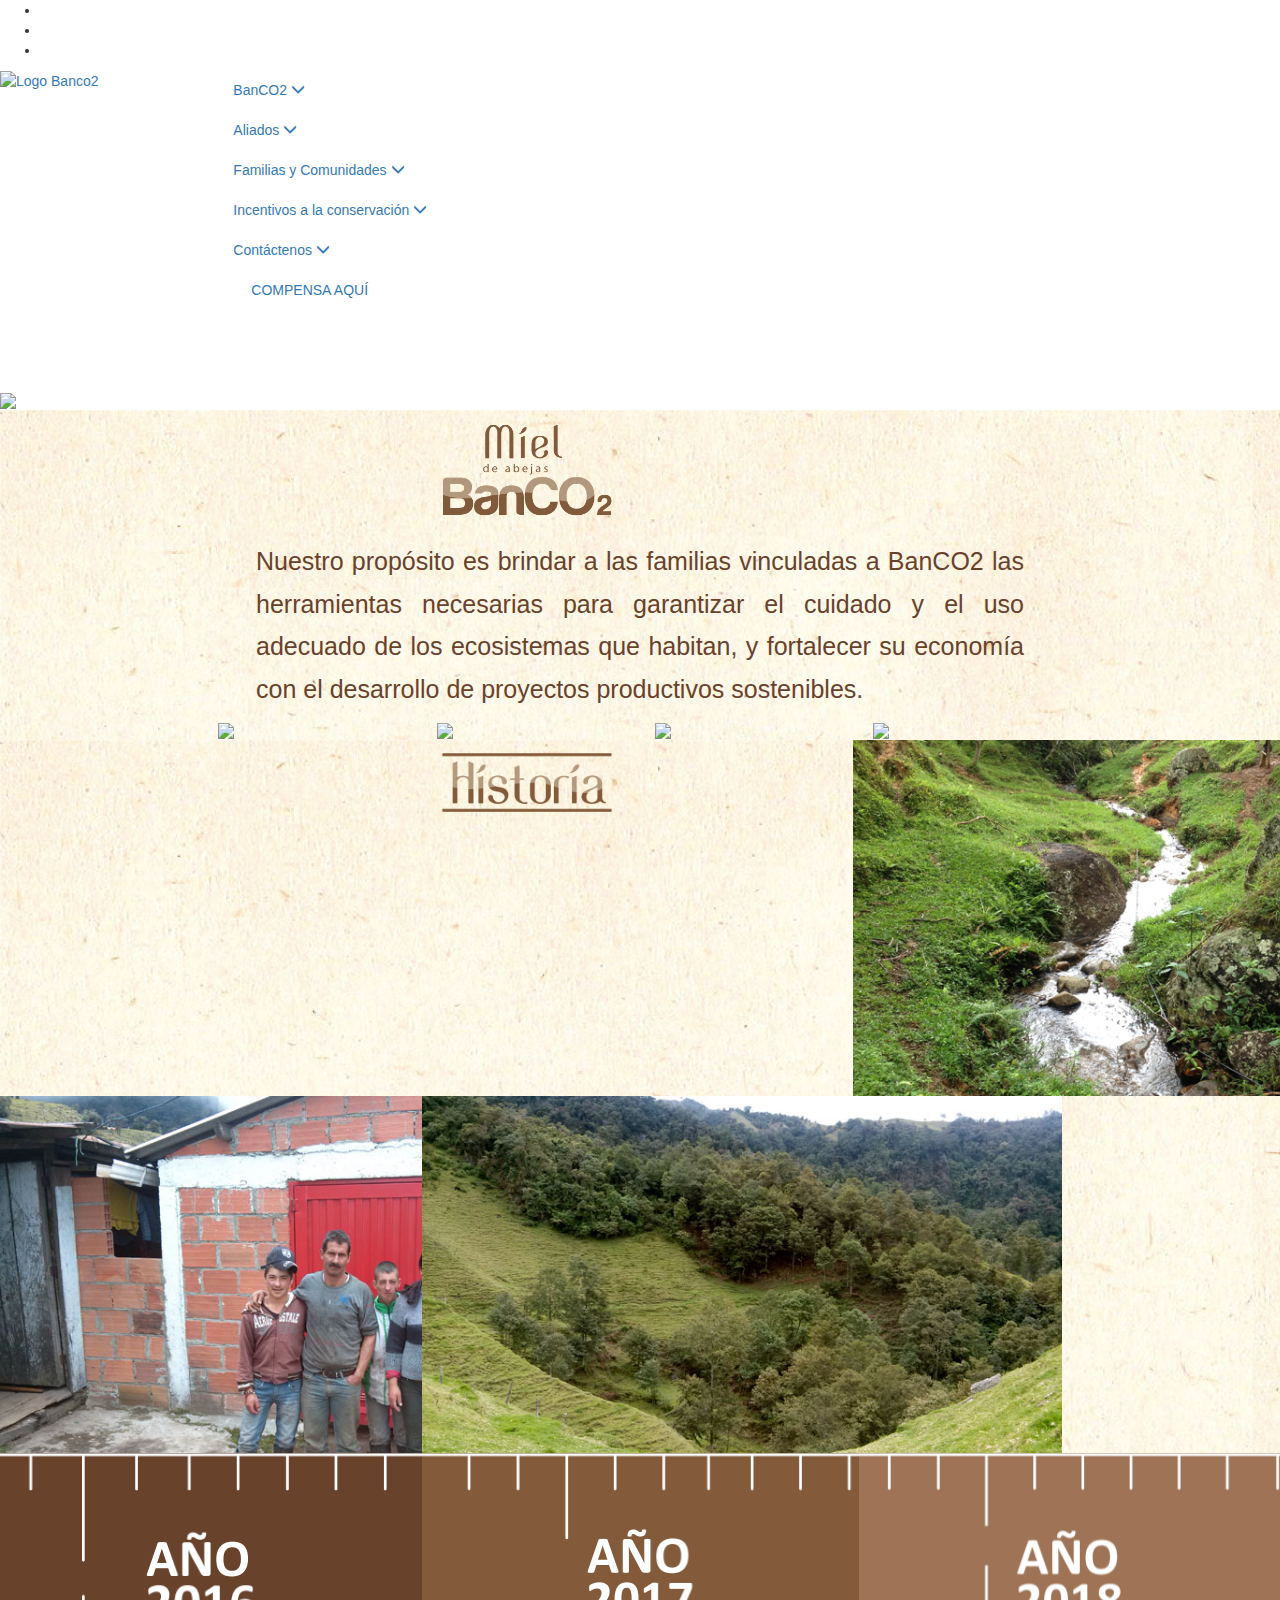
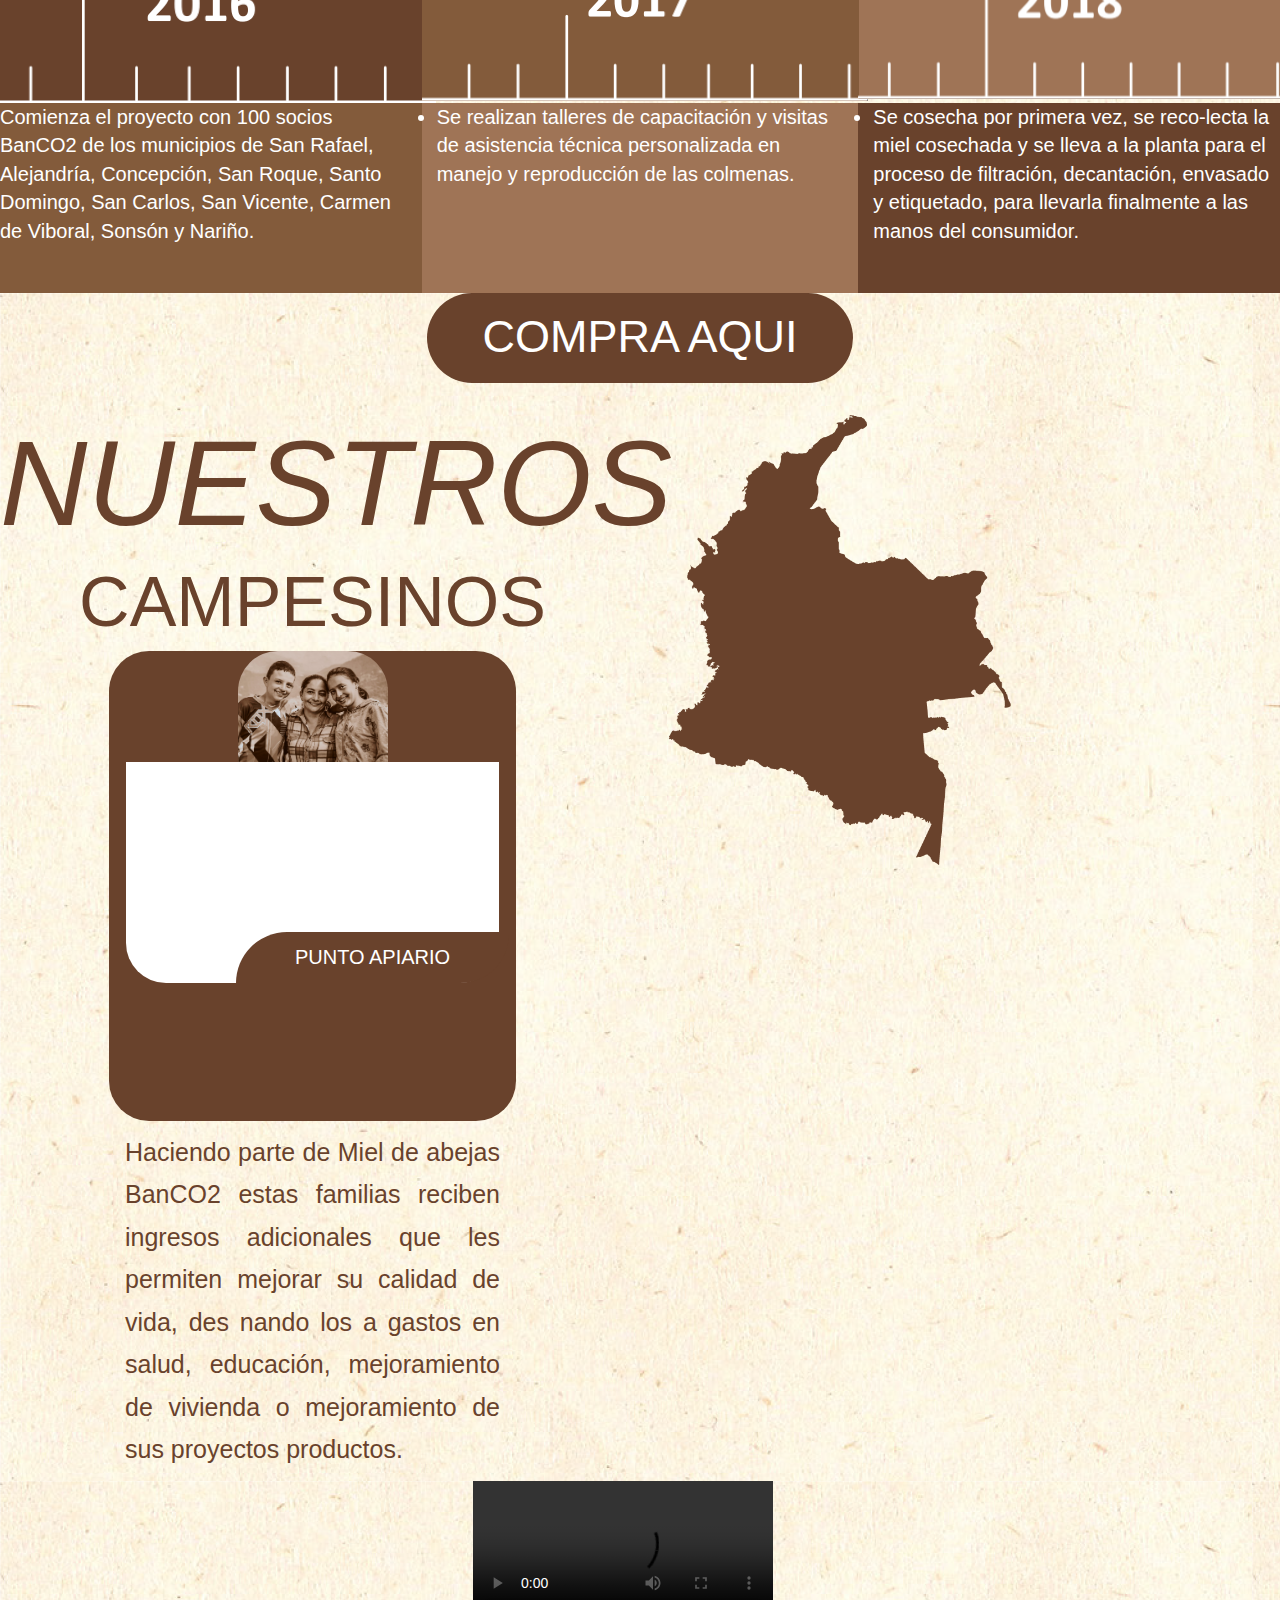
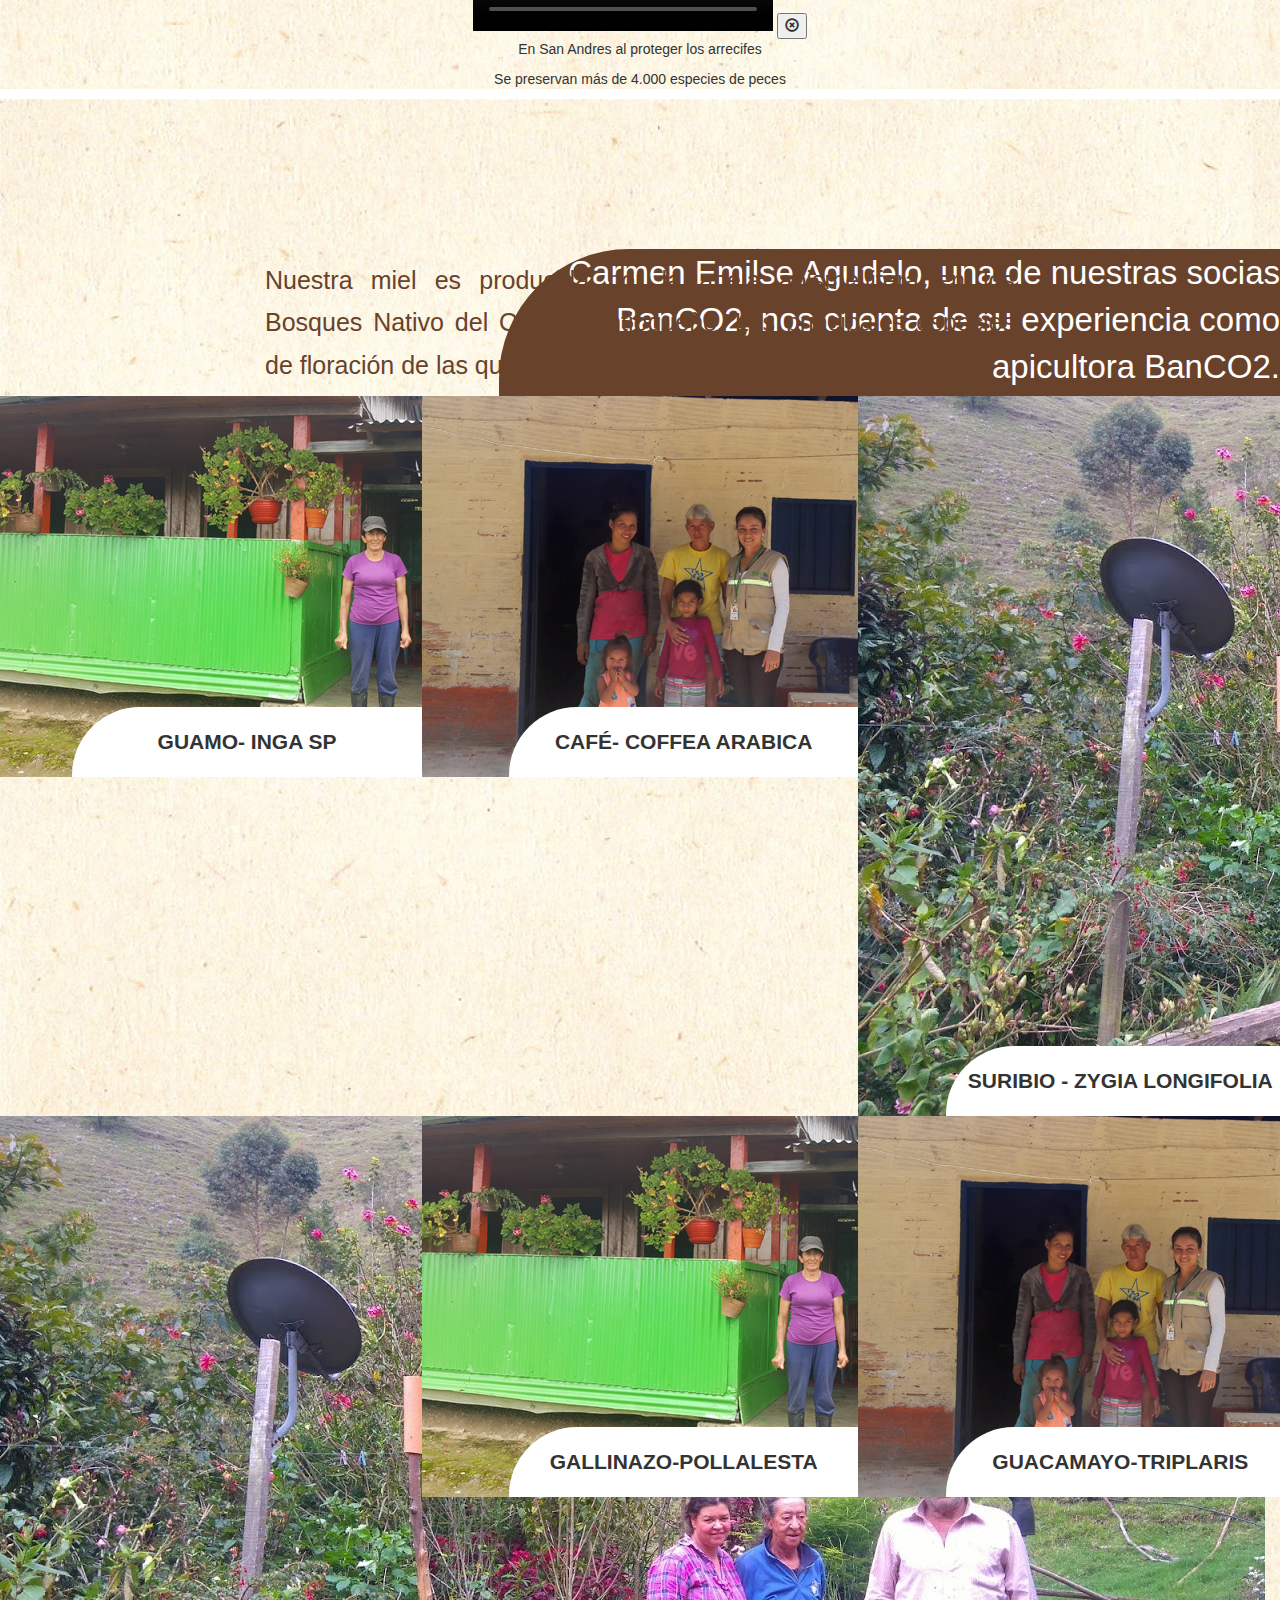
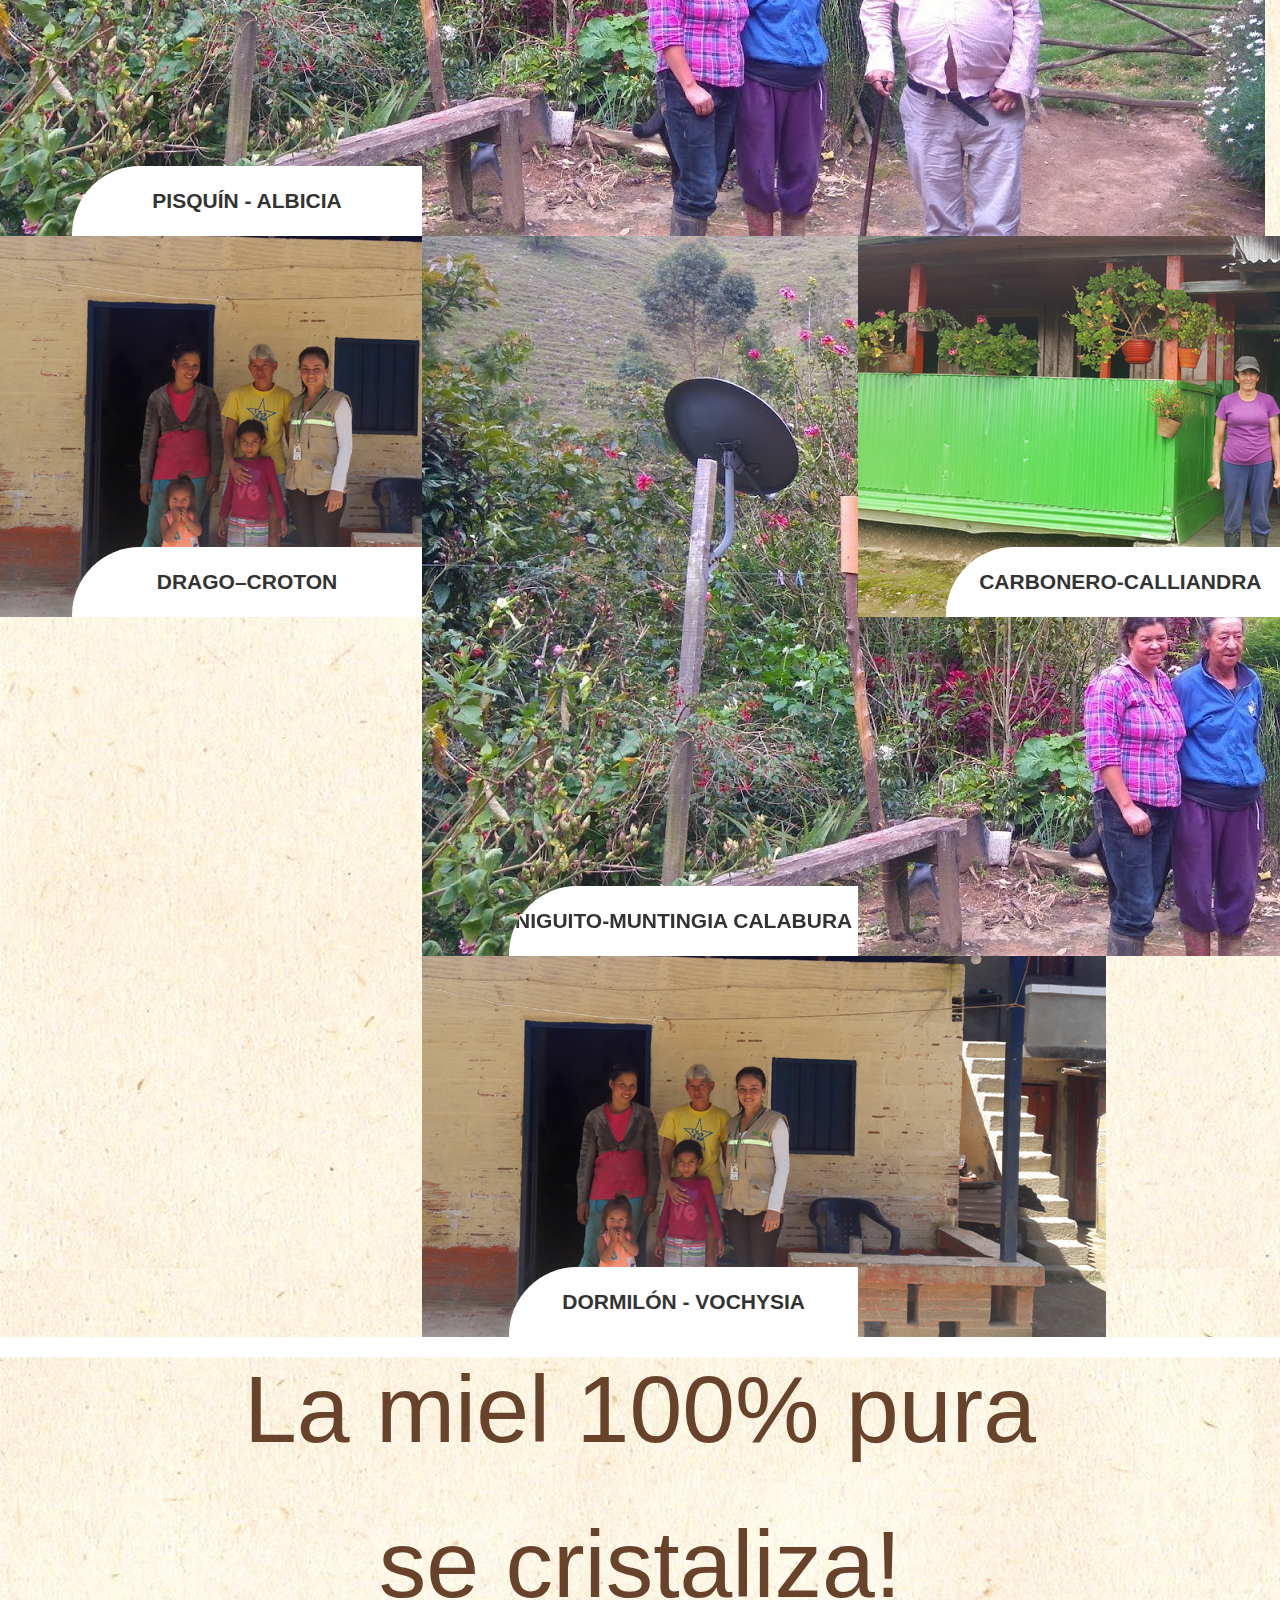
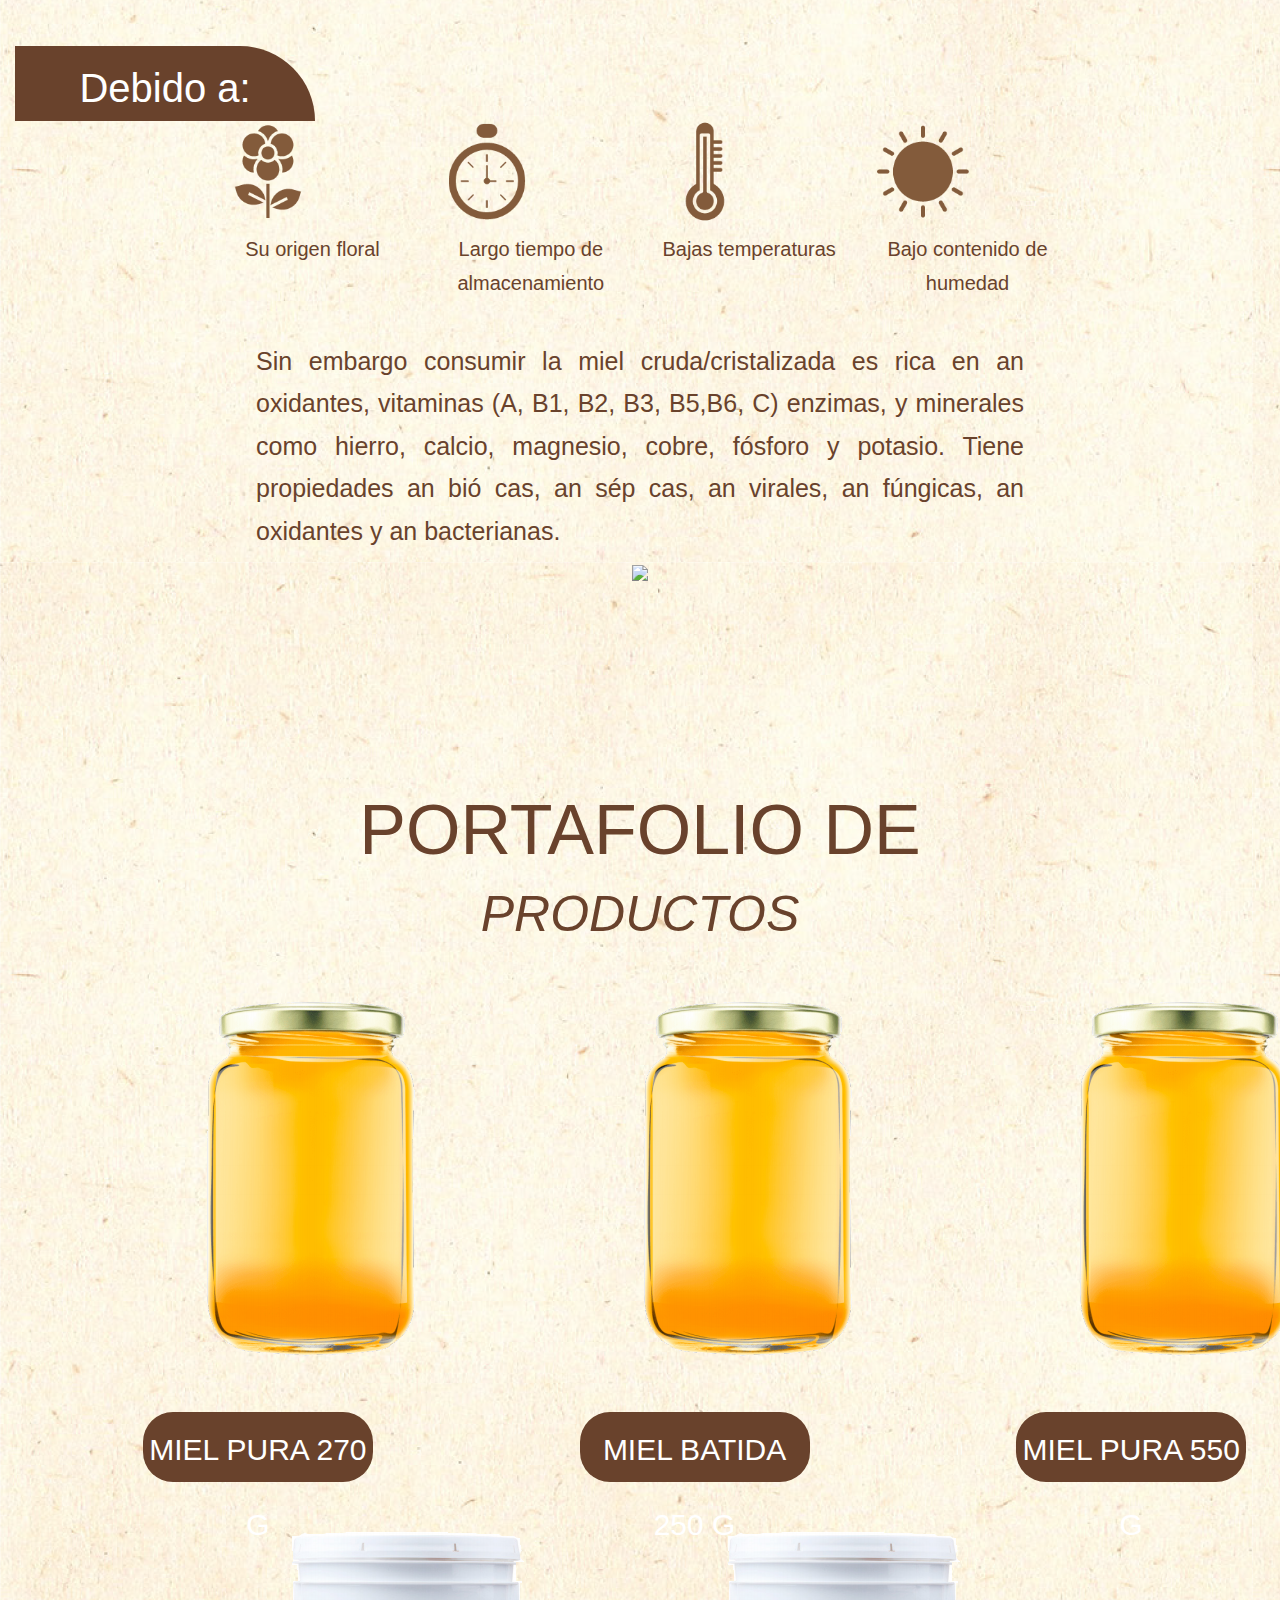
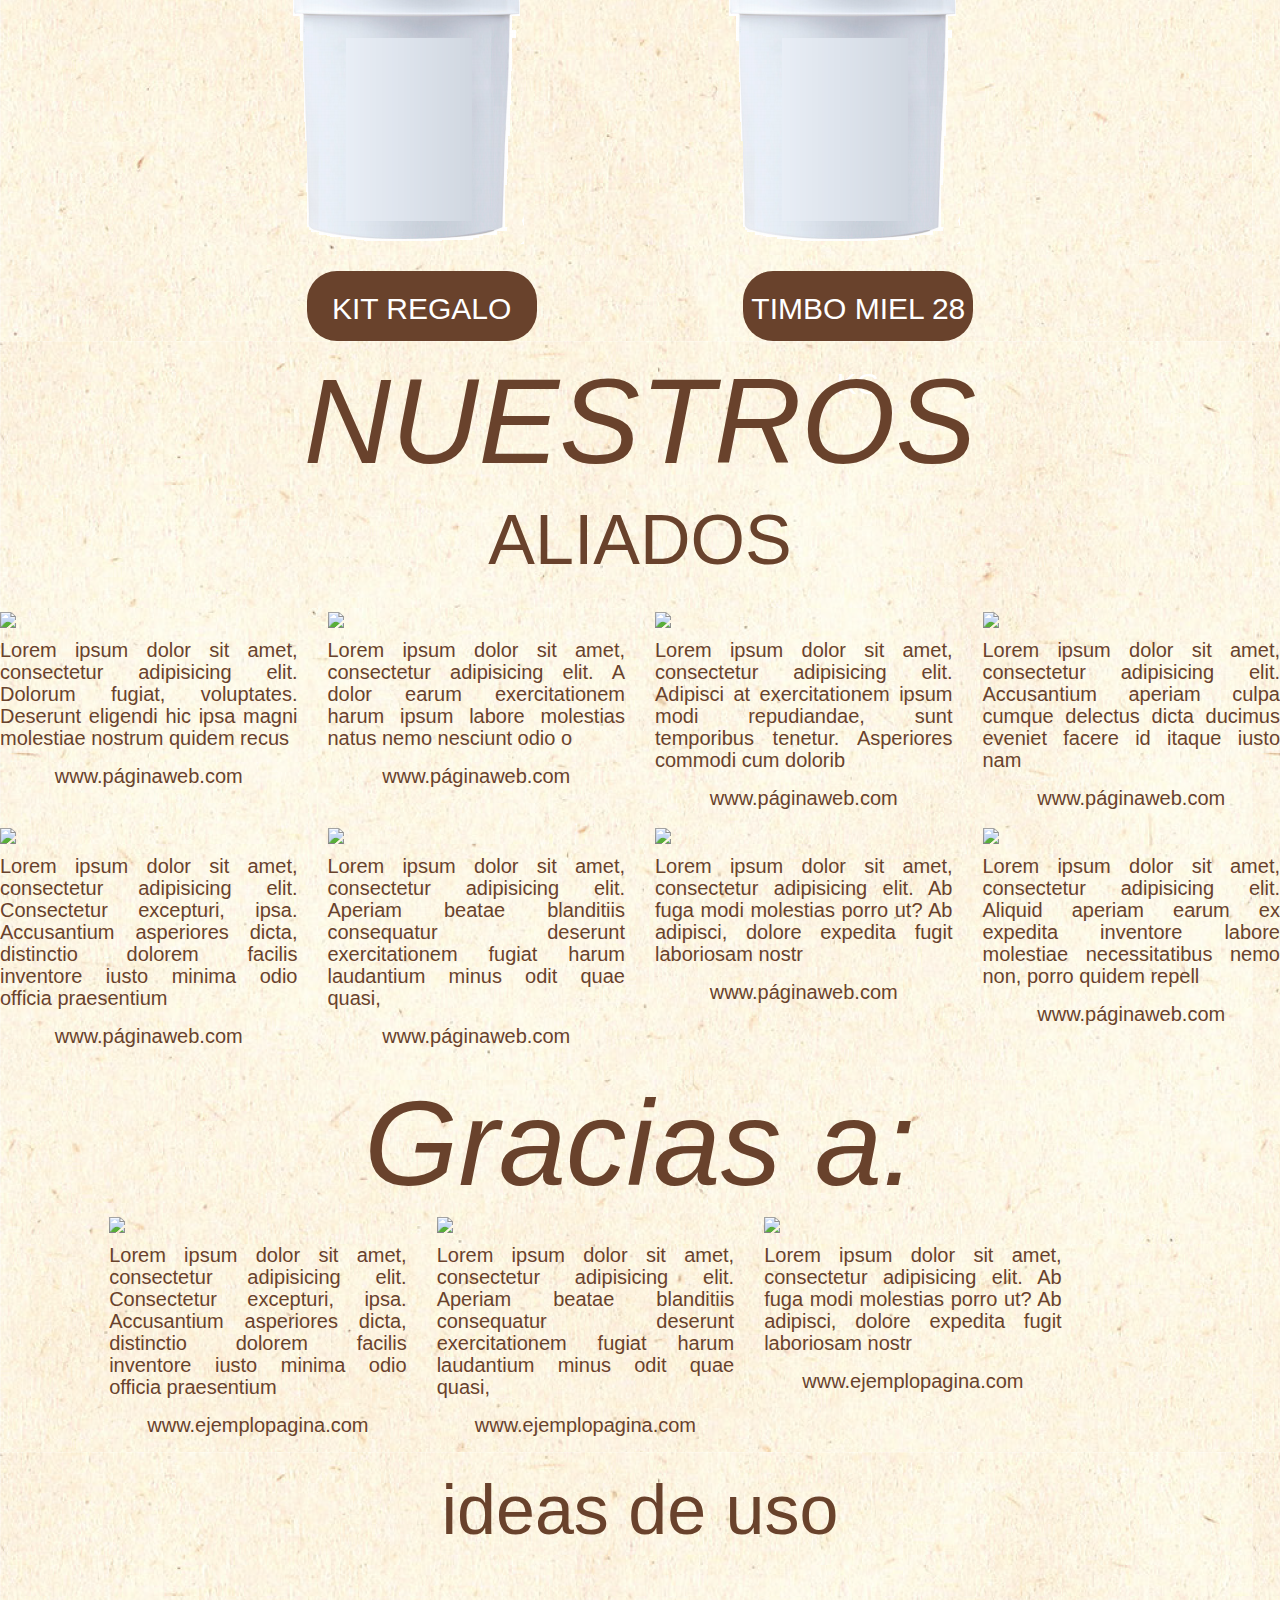
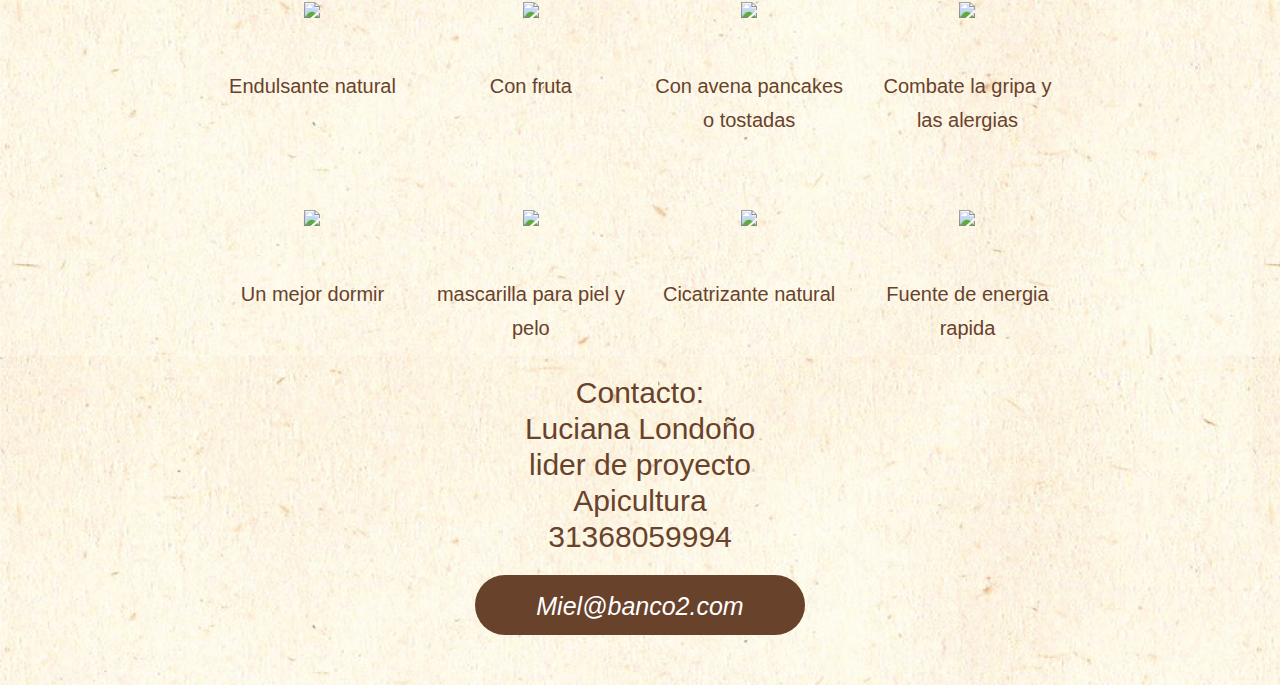
==== commit 1aaf28cc: "inicial" ====
--- a/BanCO2_files/index.html
+++ b/BanCO2_files/index.html
@@ -596,7 +596,7 @@
                 <div class="videoBig">
                     <div class="video-home" id="video">
                         <video id="aya" controls>
-                            <iframe width="640" height="360" src="https://www.youtube.com/embed/XHujjFe5LRk" frameborder="0" allow="accelerometer; autoplay; encrypted-media; gyroscope; picture-in-picture" allowfullscreen></iframe>
+                            <iframe width="640" height="360" src="https://www.youtube.com/embed/XHujjFe5LRk" frameborder="0" allow="accelerometer; autoplay; encrypted-media; gyroscope; picture-in-picture" ></iframe>
                             <!--<source>-->
                             <source  width="640" height="360" src="https://www.youtube.com/embed/XHujjFe5LRk" frameborder="0" allow="accelerometer; autoplay; encrypted-media; gyroscope; picture-in-picture"  type="video">
                         </video>
@@ -736,7 +736,8 @@
     <section class="twitt pad font-bgr">
 
         <div align="center">
-            <h1 class="nues-tro1" style="font-size: 95px;">La miel 100% pura se cristaliza!</h1>
+            <h1 class="nues-tro1" style="font-size: 95px;">La miel 100% pura </h1><br>
+            <h1 class="nues-tro1" style="font-size: 95px;">se cristaliza!</h1>
         </div>
         <div class="col-sm-12" align="left">
             <br> <span id="deb-a">Debido a:</span>
@@ -769,6 +770,7 @@
 
 <section class="twitt pad font-bgr">
 
+    <div class="col-sm-12" align="center"><div id="abv"><img src="../img/abeja-cooffe.png"/></div></div>
     <div class="row">
         <div class="col-sm-12" align="center">
             <h1 class="nues-tro1">PORTAFOLIO DE</h1>
@@ -812,7 +814,7 @@
         <div class="col-sm-3">
             <div class="content-marca">
                 <div class="inner-marca"><a href="#" target="_blank"><img
-                        src="../img/homecenter_5a206a42e30e7.png"/></a></div>
+                        src="../img/hyg.jpg"/></a></div>
             </div>
             <h6>Lorem ipsum dolor sit amet, consectetur adipisicing elit. A dolor earum exercitationem harum ipsum
                 labore molestias natus nemo nesciunt odio o</h6><h5>www.páginaweb.com</h5></div>
--- a/css/style.css
+++ b/css/style.css
@@ -1,27 +1,21 @@
-@font-face {
-    font-family: 'Carter One';
-    src: url('fonts/CarterOne.eot');
-    /* IE9 Compat Modes */
-    src: local('Carter One'), local('CarterOne'), url('fonts/CarterOne.eot?#iefix') format('embedded-opentype'), /* IE6-IE8 */ url('fonts/CarterOne.woff') format('woff'), /* Modern Browsers */ url('fonts/CarterOne.ttf') format('truetype');
-    /* Safari, Android, iOS */
-    font-weight: normal;
-    font-style: normal;
-}
-
-@font-face {
-    font-family: 'Roboto Condensed';
-    src: url('fonts/he-condensed-v16-latin-regular.eot');
-    /* IE9 Compat Modes */
-    src: local('Roboto Condensed'), local('RobotoCondensed-Regular'), url('fonts/roboto-condensed-v16-latin-regular.eot?#iefix') format('embedded-opentype'), /* IE6-IE8 */ url('fonts/roboto-condensed-v16-latin-regular.woff') format('woff'), /* Modern Browsers */ url('fonts/roboto-condensed-v16-latin-regular.ttf') format('truetype');
-    /* Safari, Android, iOS */
-    font-weight: normal;
-    font-style: normal;
-}
-
-
-
-body{
-    font-family:"Helvetica Neue", Helvetica, Arial, sans-serif;
+/*@font-face {*/
+    /*font-family: 'Helvetica Neue';*/
+    /*font-weight: normal;*/
+    /*font-style: normal;*/
+/*}*/
+
+/*@font-face {*/
+    /*font-family: 'Helvetica Neue';*/
+    /*font-weight: normal;*/
+    /*font-style: normal;*/
+/*}*/
+
+/*html body, html body * {*/
+    /*font-family: 'Helvetica Neue' !important;*/
+    /*outline: none !important;*/
+/*}*/
+html body *{
+    font-family: Helvetica;
 }
 
 .font-bgr {
@@ -100,7 +94,7 @@
     border-top-right-radius: 30px;
     height: 60px;
     width: 330px;
-    background: #4b3621;
+    background: #69422c;
     border: transparent;
 
 }
@@ -126,7 +120,7 @@
     border-top-right-radius: 30px;
     height: 70px;
     width: 230px;
-    background: #4b3621;
+    background: #69422c;
     border: transparent;
 }
 
@@ -158,31 +152,30 @@
     border-top-right-radius: 50px;
     height: 90px;
     width: 426px;
-    background: #4b3621;
+    background: #69422c;
     border: transparent;
 }
 
 .nues-tro {
-    color: #4b3621 !important;
+    color: #69422c !important;
     font-weight: 400 !important;
     font-size: 121px;
     line-height: 1.0;
     font-style: italic;
 }
 .nues-tro1{
-    color: #4b3621 !important;
+    color: #69422c !important;
     font-weight: 500 !important;
     font-size: 70px;
-    line-height: 0.4;
     font-style: normal;
 }
 #img-text {
-    background: #4b3621;
+    background: #69422c;
     border-bottom-left-radius: 40px;
     border-top-left-radius: 40px;
     border-bottom-right-radius: 40px;
     border-top-right-radius: 40px;
-    height: 661px !important;
+    height: 616px!important;
     width: 52% !important;
     border: transparent;
 
@@ -194,7 +187,7 @@
     border-bottom-right-radius: 55px;
     height: 50px;
     width: 57%;
-    background: #4b3621;
+    background: #69422c;
     float: right;
     border: transparent;
     text-align: center;
@@ -216,7 +209,7 @@
 
 @media screen and  (max-width: 1400px) {
     #img-text {
-        background: #4b3621;
+        background: #69422c;
         border-bottom-left-radius: 40px;
         border-top-left-radius: 40px;
         border-bottom-right-radius: 40px;
@@ -239,7 +232,7 @@
         border-bottom-right-radius: 86px;
         height: 51px;
         width: 67%;
-        background: #4b3621;
+        background: #69422c;
         float: right;
         border: transparent;
         text-align: center;
@@ -250,12 +243,16 @@
     }
 }
 
+#abv{
+    height: 210px;
+    width: 260px;
+}
 .miel-deg {
     font-weight: 300;
     line-height: 0.1;
     font-style: normal;
     font-size: 66px;
-    color: #4b3621;
+    color: #69422c;
 }
 
 .abj-deg {
@@ -263,7 +260,7 @@
     font-weight: 400;
     font-size: 20px;
     font-style: italic;
-    color: #4b3621;
+    color: #69422c;
 }
 
 .img-center {
@@ -291,7 +288,7 @@
 
 .text-bottom {
     font-size: 21px;
-    font-weight: 500 !important;
+    font-weight: 600 !important;
     font-style: normal;
     line-height: 3.3 !important;
     overflow: auto;
@@ -303,7 +300,7 @@
     border-top-right-radius: 100px;
     height: 75px;
     width: 300px;
-    background: #4b3621;
+    background: #69422c;
     position: relative;
     float: left;
     border: transparent;
@@ -329,7 +326,7 @@
 }
 
 .vid-pr{
-    background: #4b3621;
+    background: #69422c;
     color: #FFFFFF;
     width: 61%;
     -moz-border-radius: 100px 0px 0px 0px;
@@ -339,7 +336,7 @@
     position: relative;
     height: 150px;
     text-align: right;
-    font-size: 36px;
+    font-size: 33px;
 }
 
 .vid-pr1{
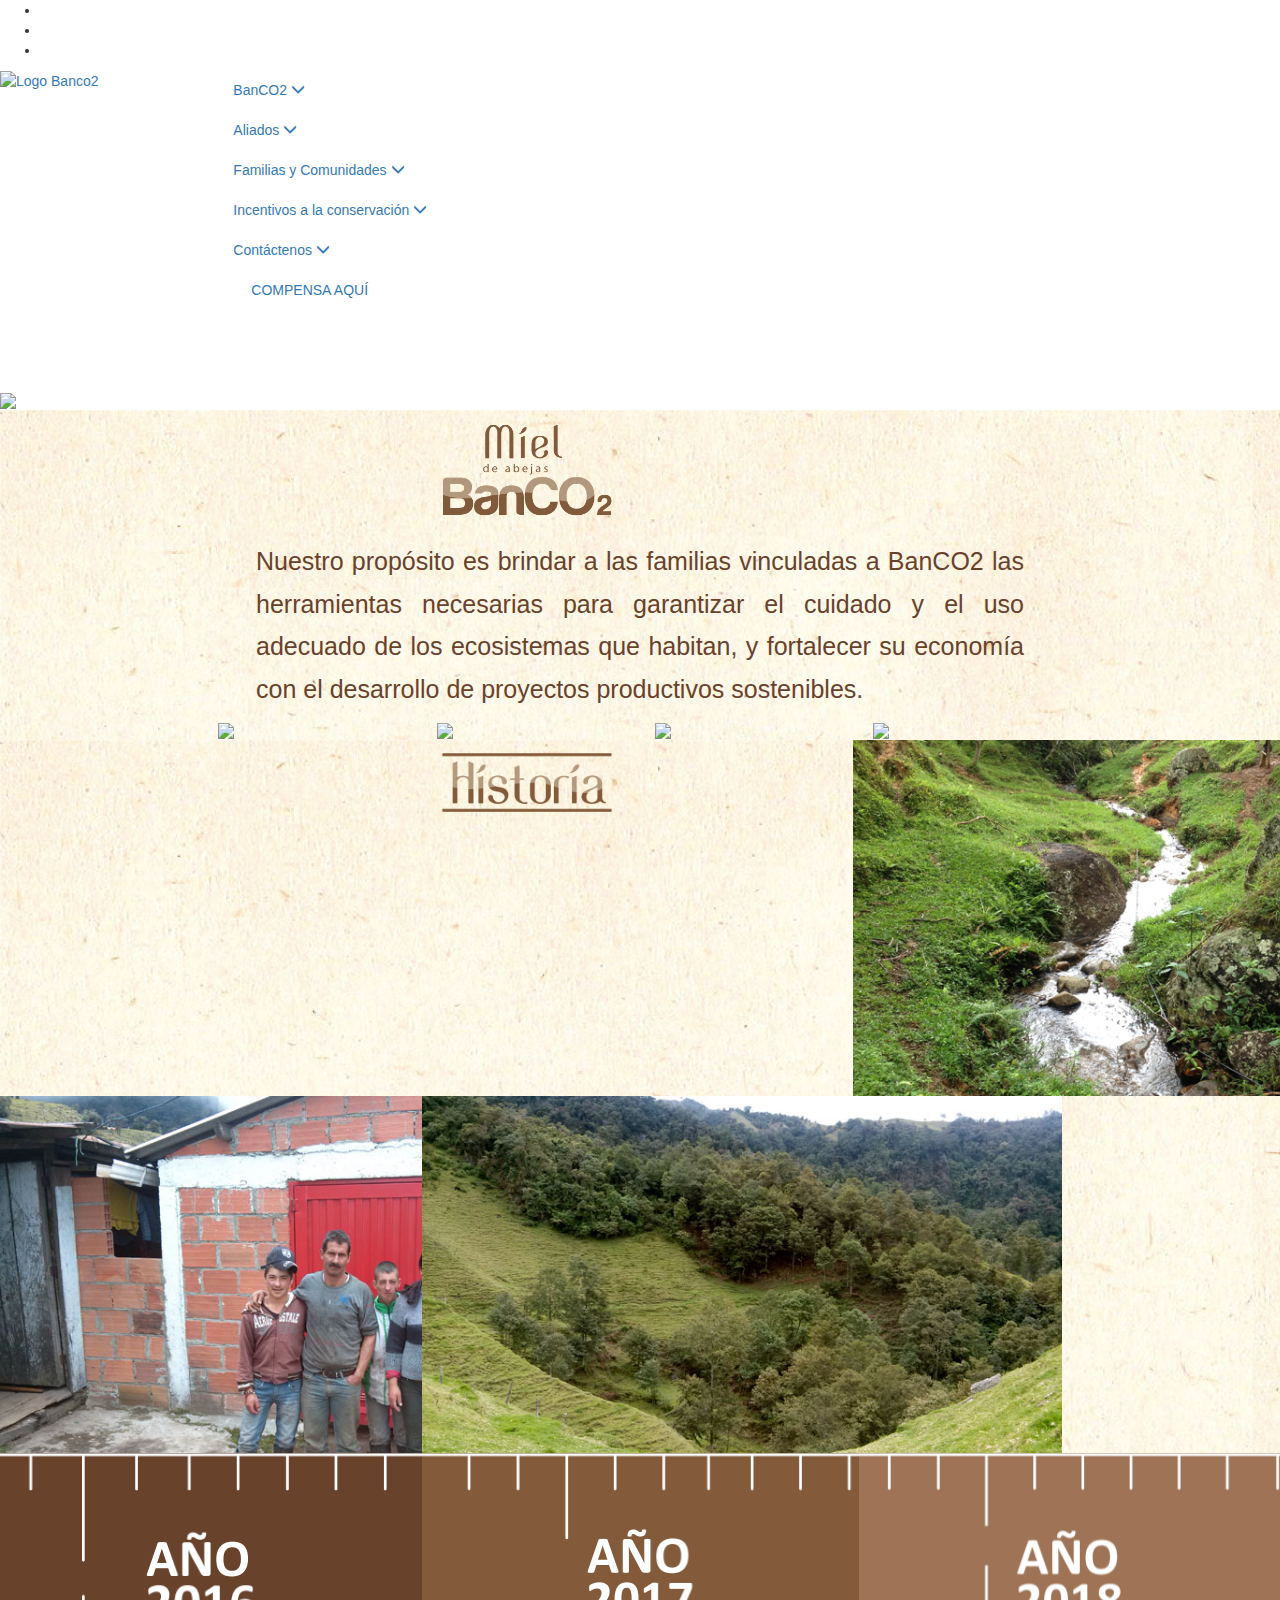
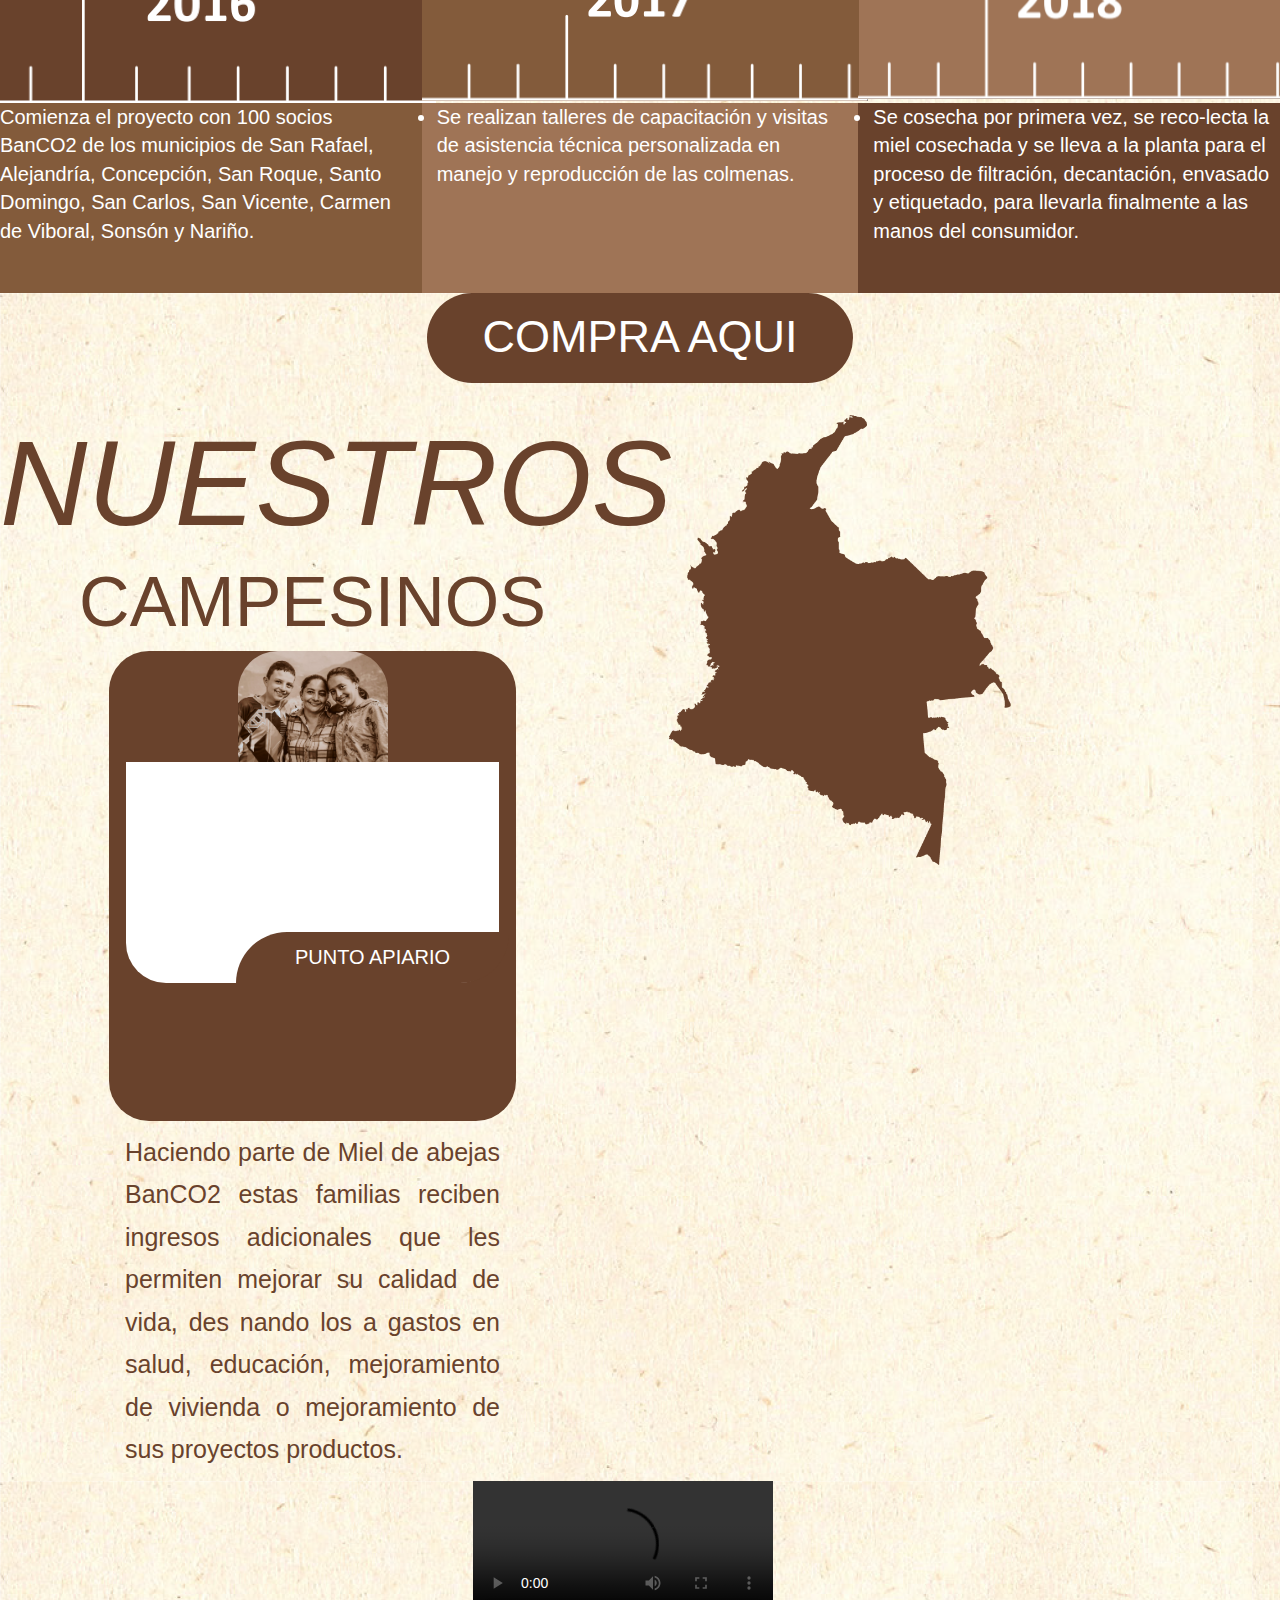
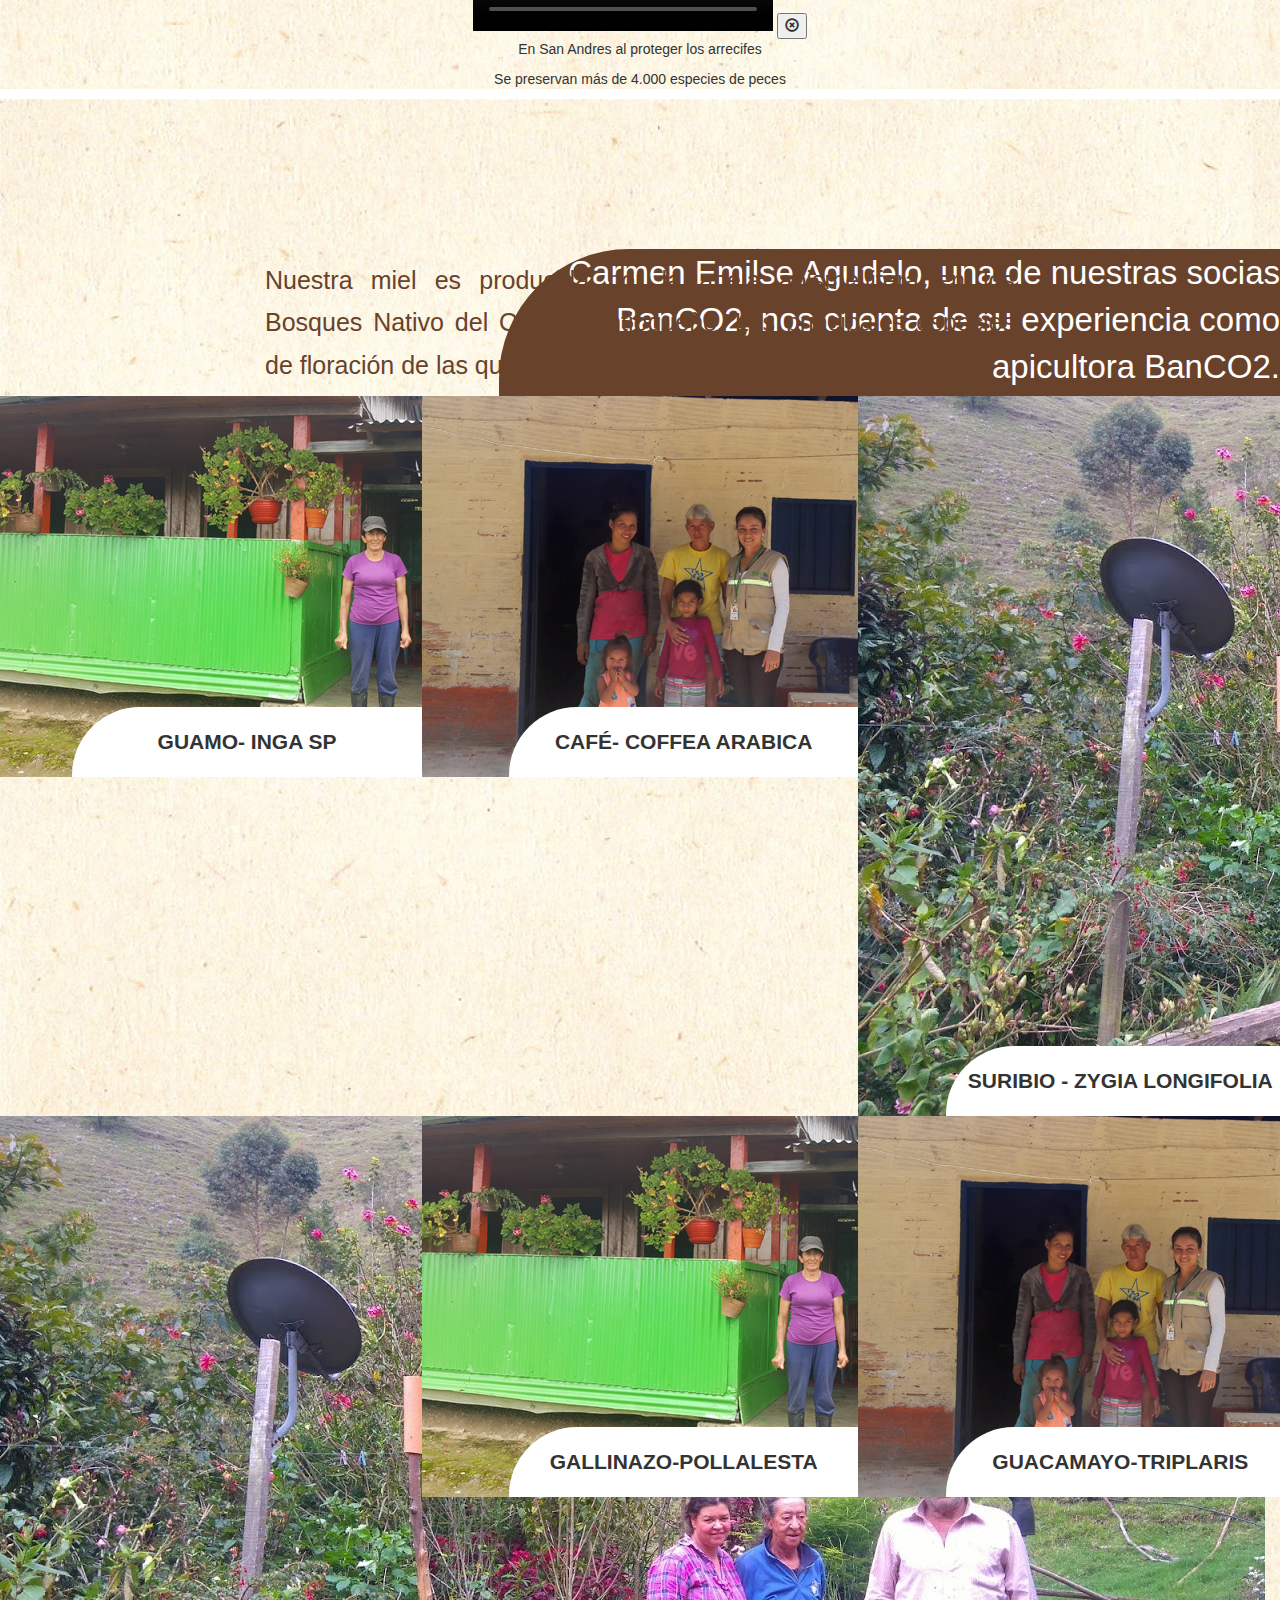
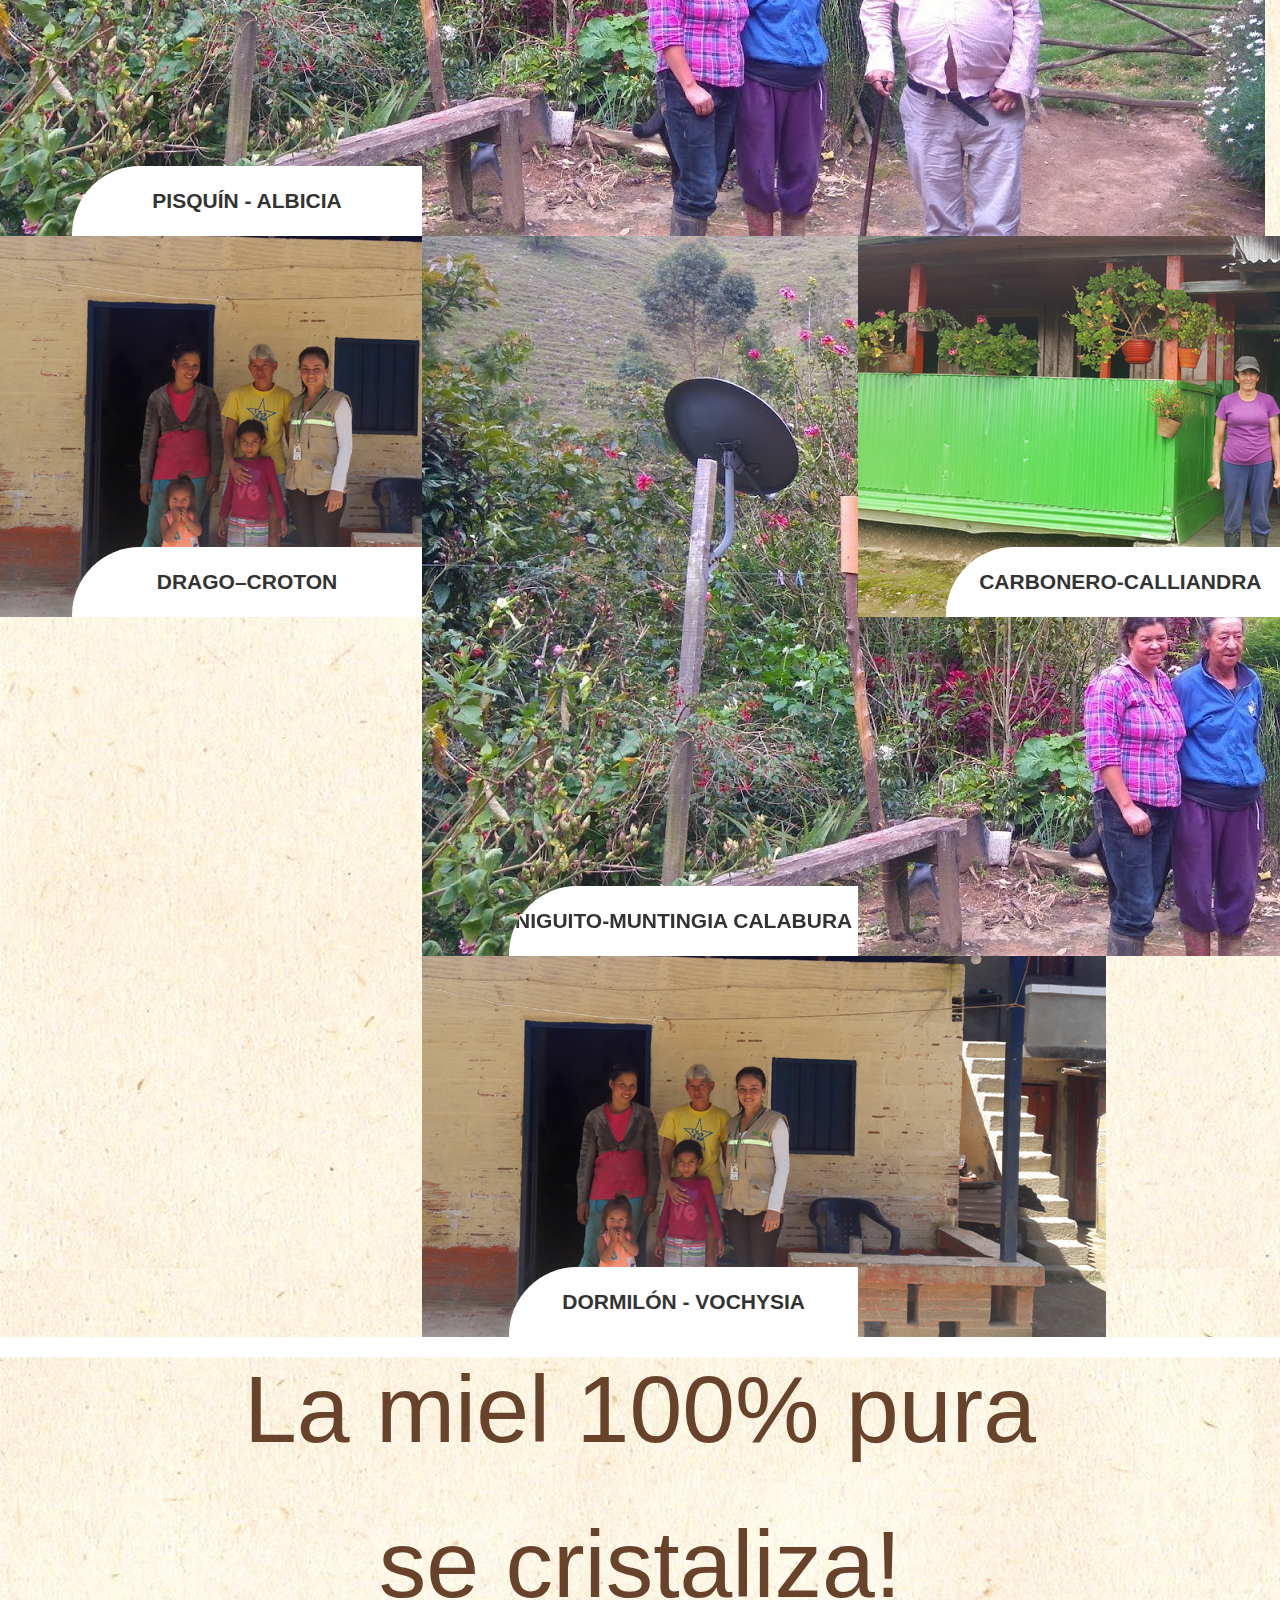
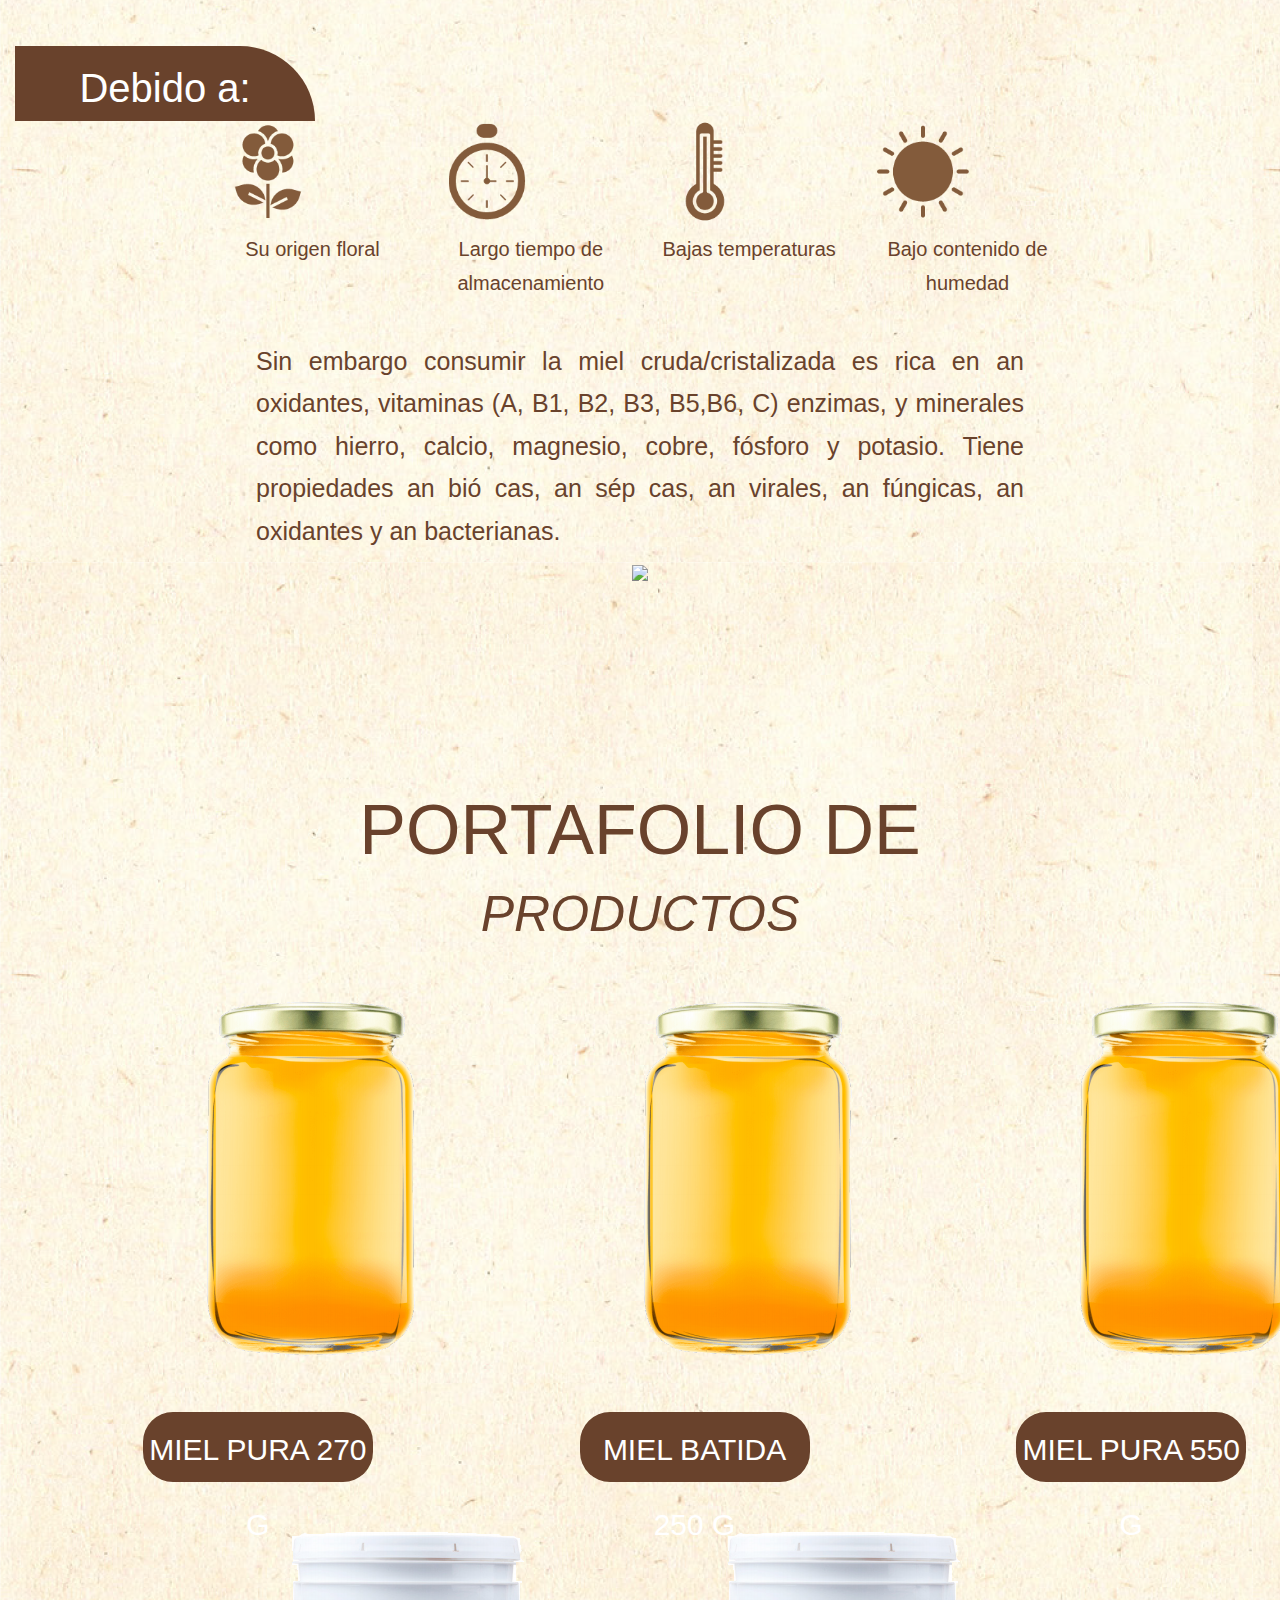
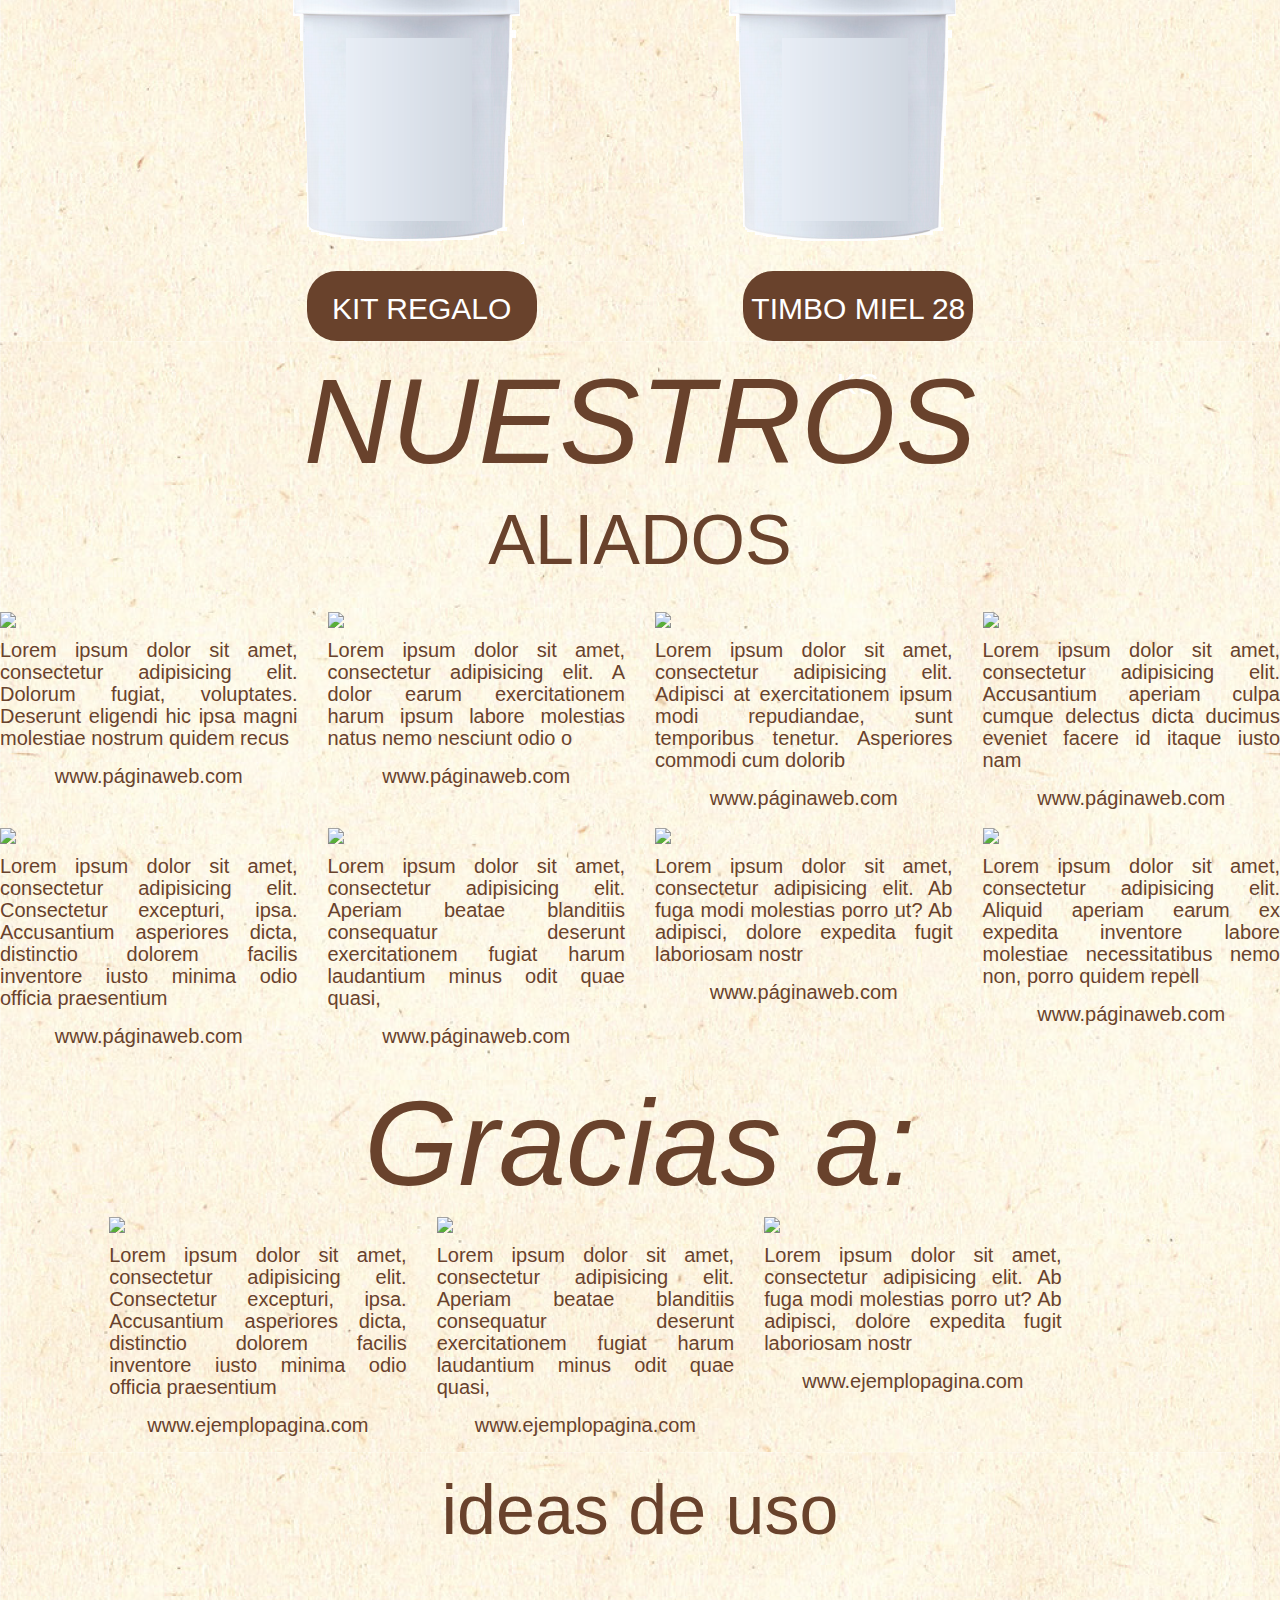
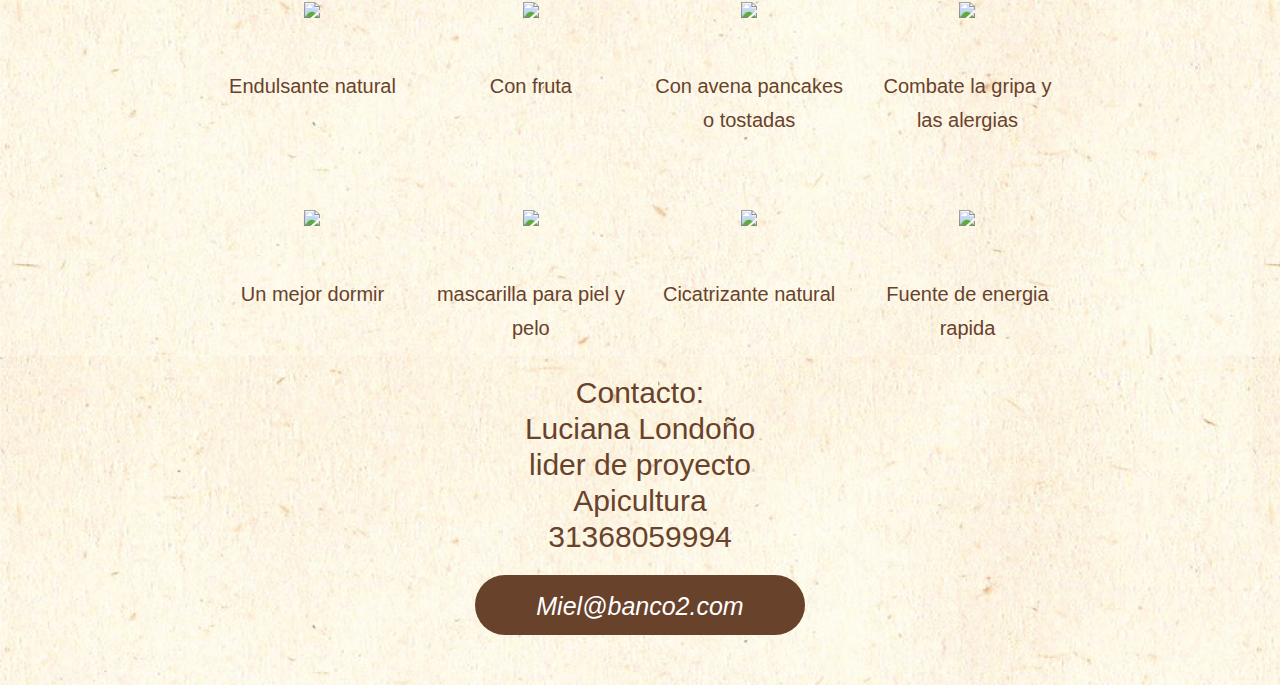
==== commit b3e768ed: "inicial" ====
--- a/BanCO2_files/index.html
+++ b/BanCO2_files/index.html
@@ -903,19 +903,19 @@
     <div class="row" align="center">
         <div class="col-sm-2"></div>
         <div class="col-sm-2"> <div class="content-marca1">
-                <div class="inne-marca"><a href="#" target="_blank"><img
+                <div class="inne-marca"><a><img
                         src="../img/taza.png"/></a></div>
         </div><h5>Endulsante natural</h5> </div>
         <div class="col-sm-2"> <div class="content-marca1">
-                <div class="inne-marca"><a href="#" target="_blank"><img
+                <div class="inne-marca"><a><img
                         src="../img/pera.png"/></a></div>
         </div><h5>Con fruta</h5> </div>
         <div class="col-sm-2"> <div class="content-marca1">
-                <div class="inne-marca"><a href="#" target="_blank"><img
+                <div class="inne-marca"><a><img
                         src="../img/mascarilla.png"/></a></div>
         </div><h5>Con avena pancakes o tostadas</h5></div>
         <div class="col-sm-2"> <div class="content-marca1">
-                <div class="inne-marca"><a href="#" target="_blank"><img
+                <div class="inne-marca"><a><img
                         src="../img/tempera.png"/></a></div>
         </div><h5>Combate la gripa y las alergias</h5> </div>
         <div class="col-sm-2"></div>
@@ -924,19 +924,19 @@
     <div class="row" align="center">
         <div class="col-sm-2"></div>
         <div class="col-sm-2"> <div class="content-marca1">
-            <div class="inne-marca"><a href="#" target="_blank"><img
+            <div class="inne-marca"><a><img
                     src="../img/dormir.png"/></a></div>
         </div><h5>Un mejor dormir</h5></div>
         <div class="col-sm-2"> <div class="content-marca1">
-            <div class="inne-marca"><a href="#" target="_blank"><img
+            <div class="inne-marca"><a><img
                     src="../img/masc.png"/></a></div>
         </div><h5>mascarilla para piel y pelo</h5> </div>
         <div class="col-sm-2"> <div class="content-marca1">
-            <div class="inne-marca"><a href="#" target="_blank"><img
+            <div class="inne-marca"><a><img
                     src="../img/cicatriz.png"/></a></div>
         </div><h5>Cicatrizante natural</h5></div>
         <div class="col-sm-2"> <div class="content-marca1">
-            <div class="inne-marca"><a href="#" target="_blank"><img
+            <div class="inne-marca"><a><img
                     src="../img/bici.png"/></a></div>
         </div><h5>Fuente de energia rapida</h5></div>
         <div class="col-sm-2"></div>
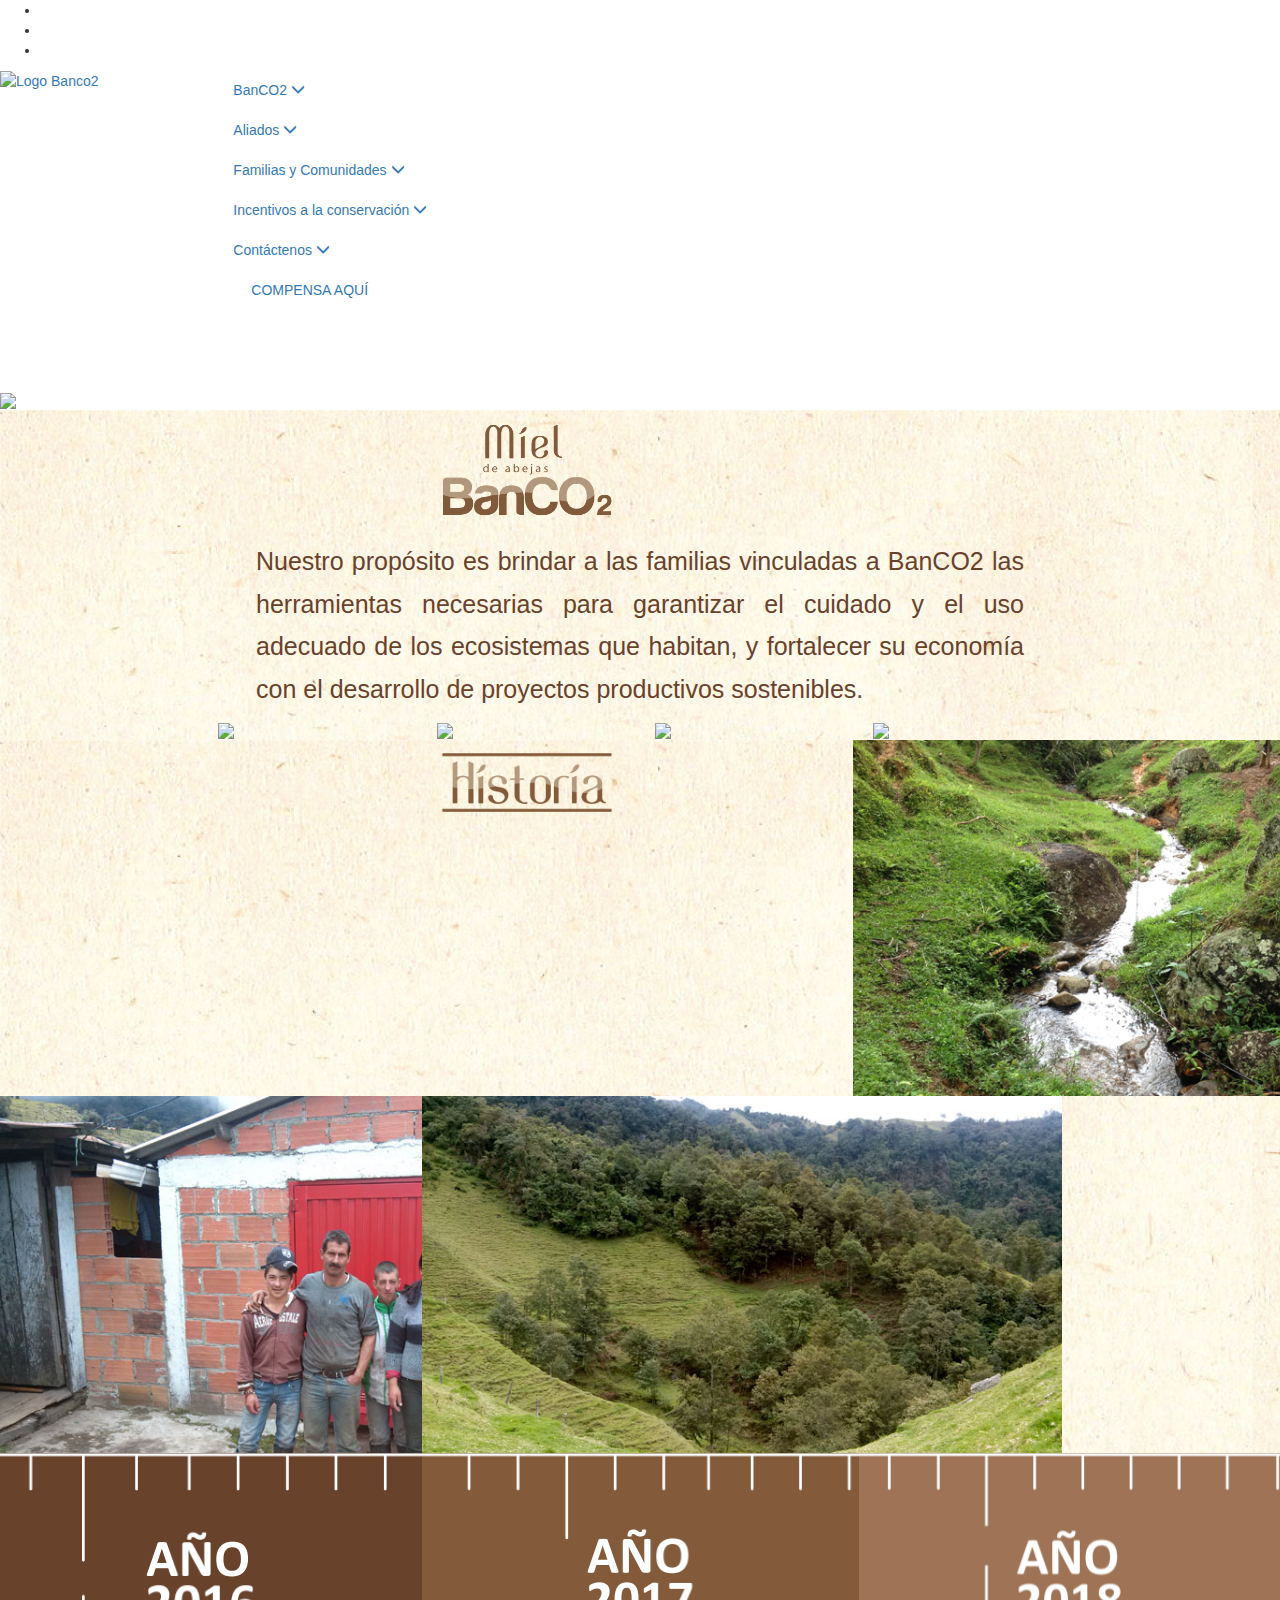
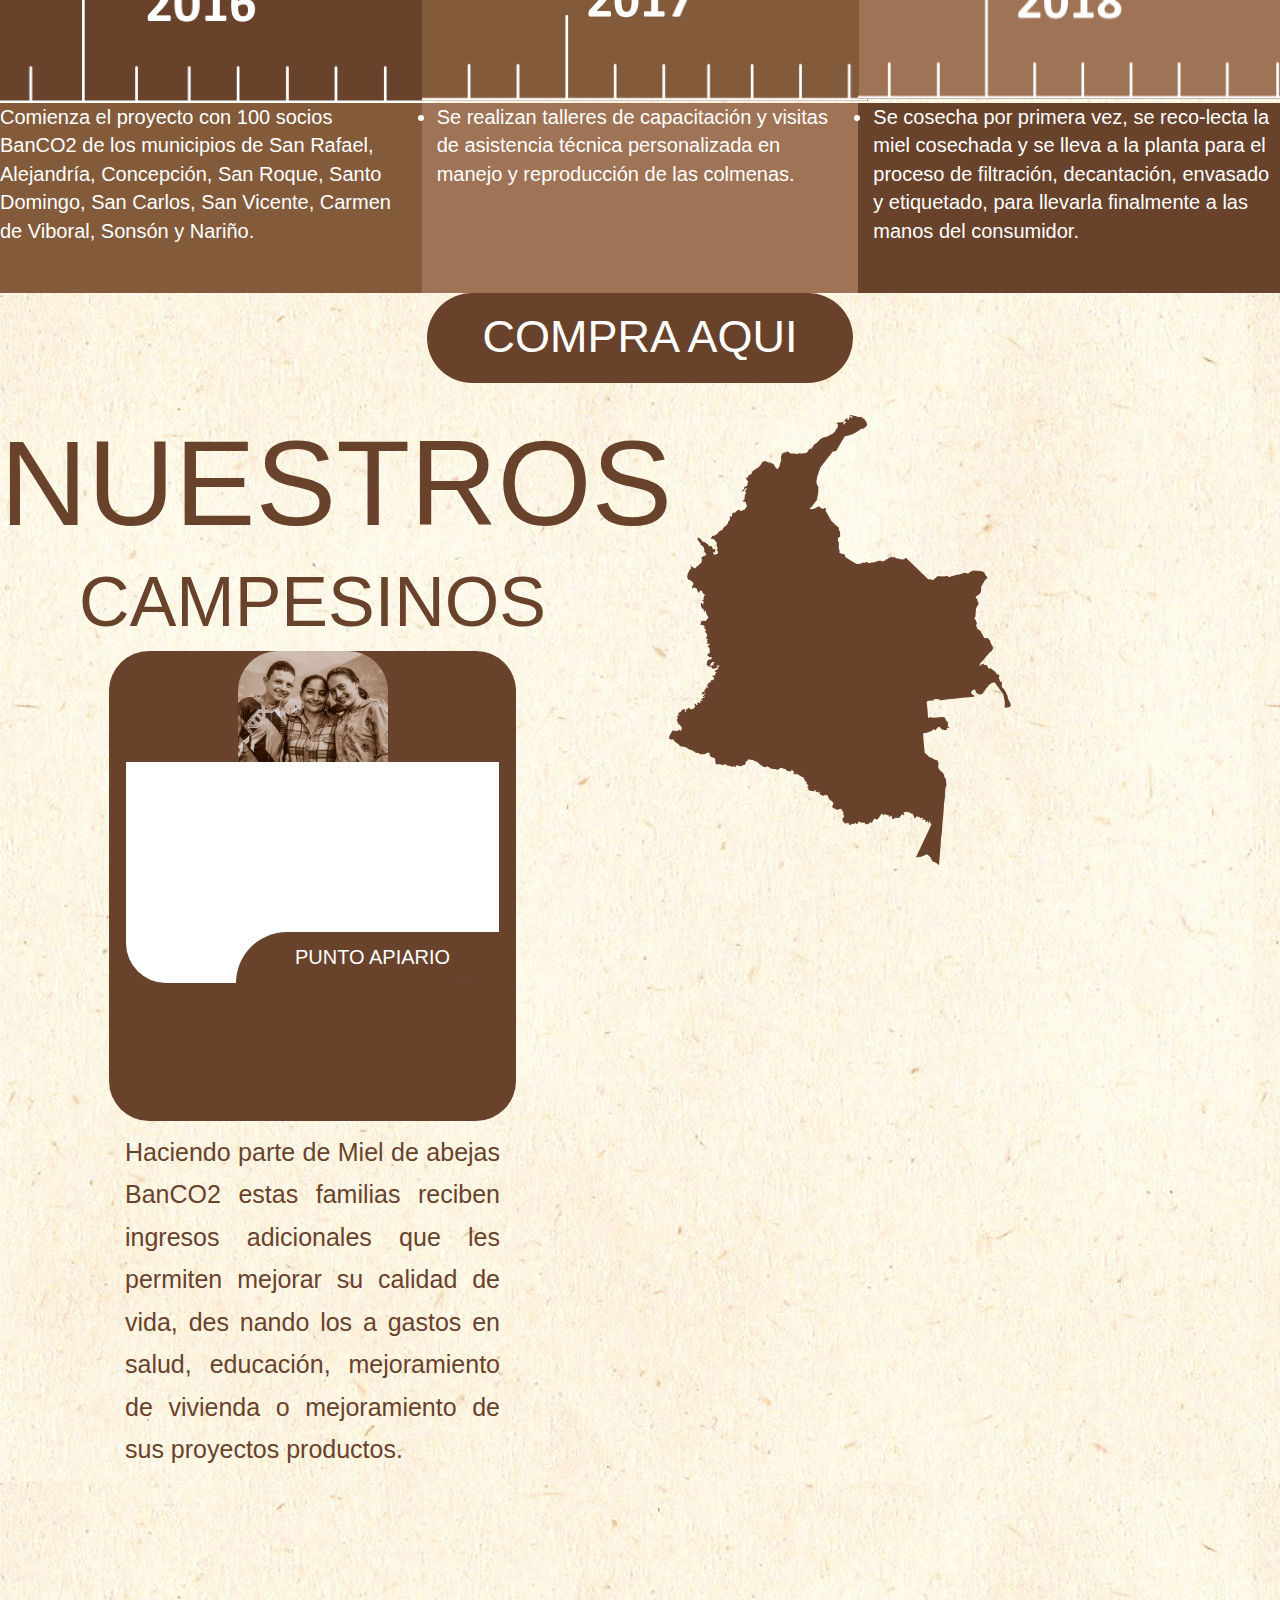
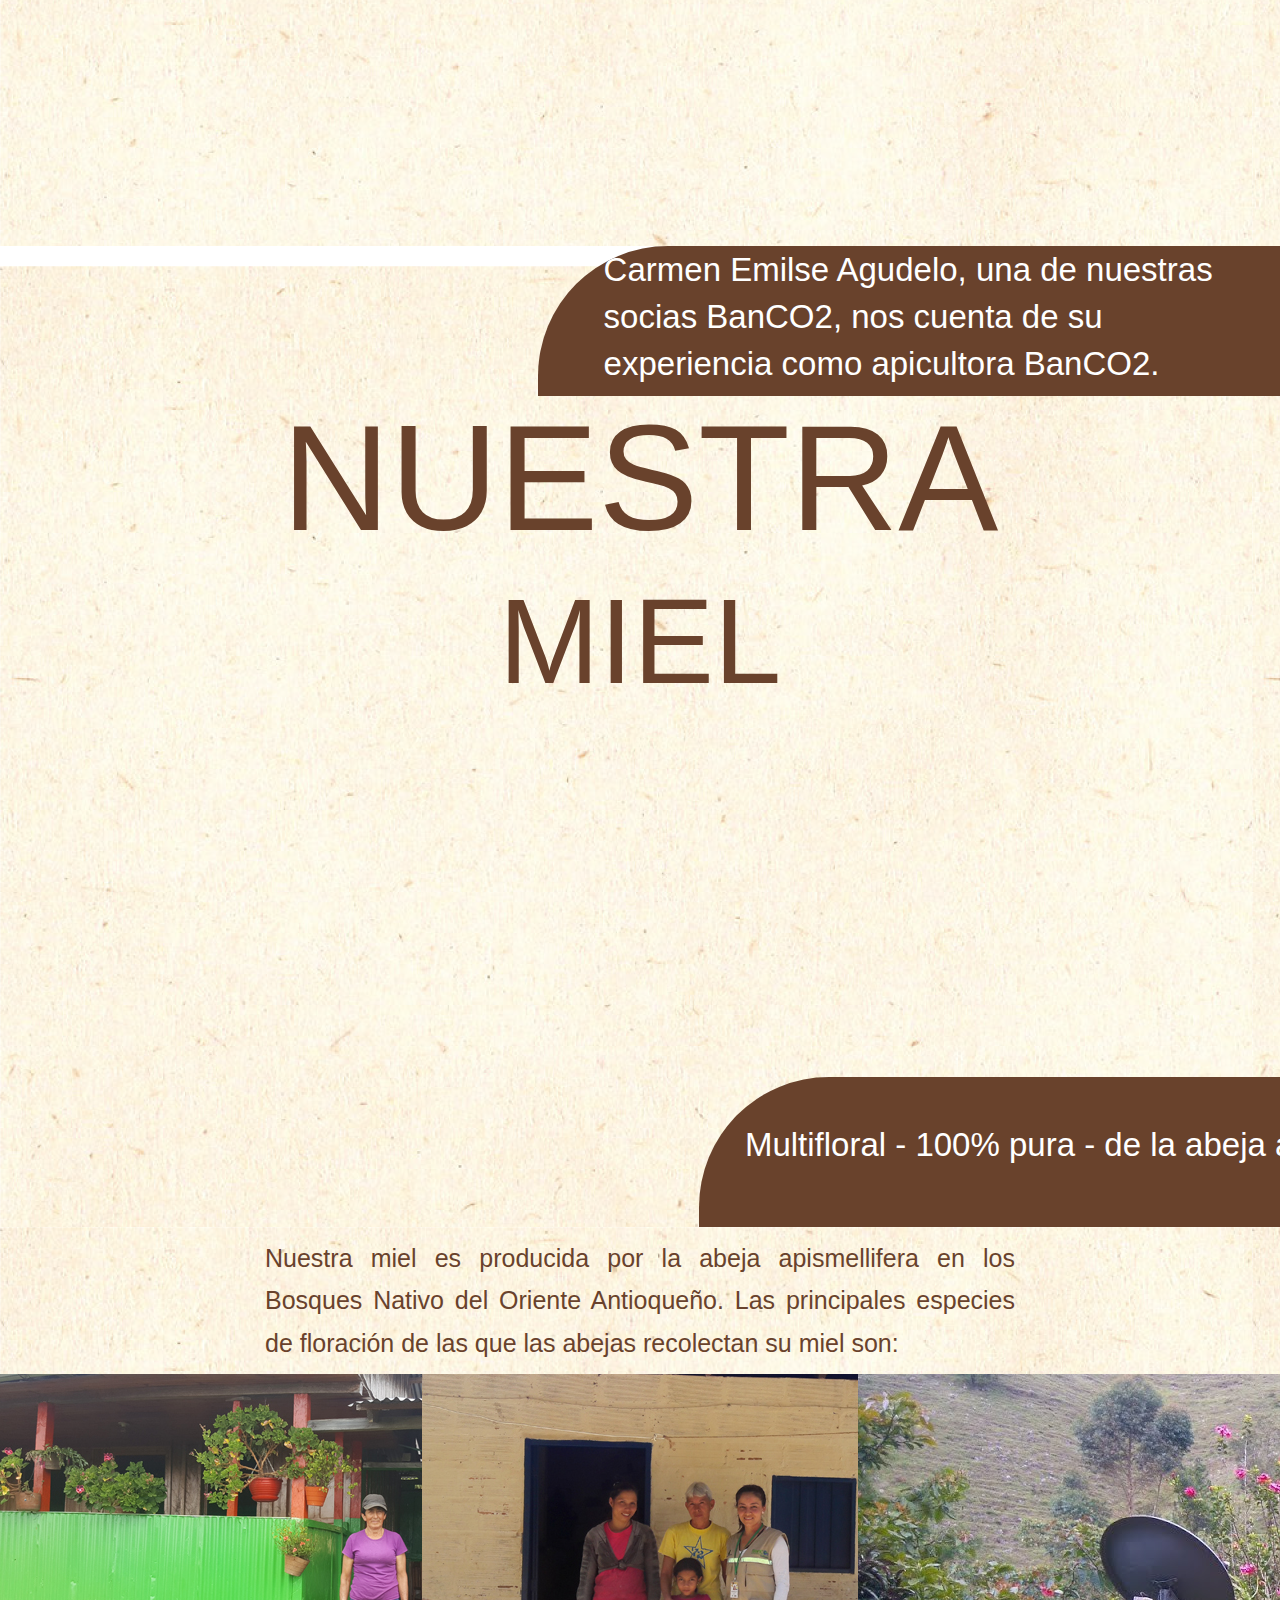
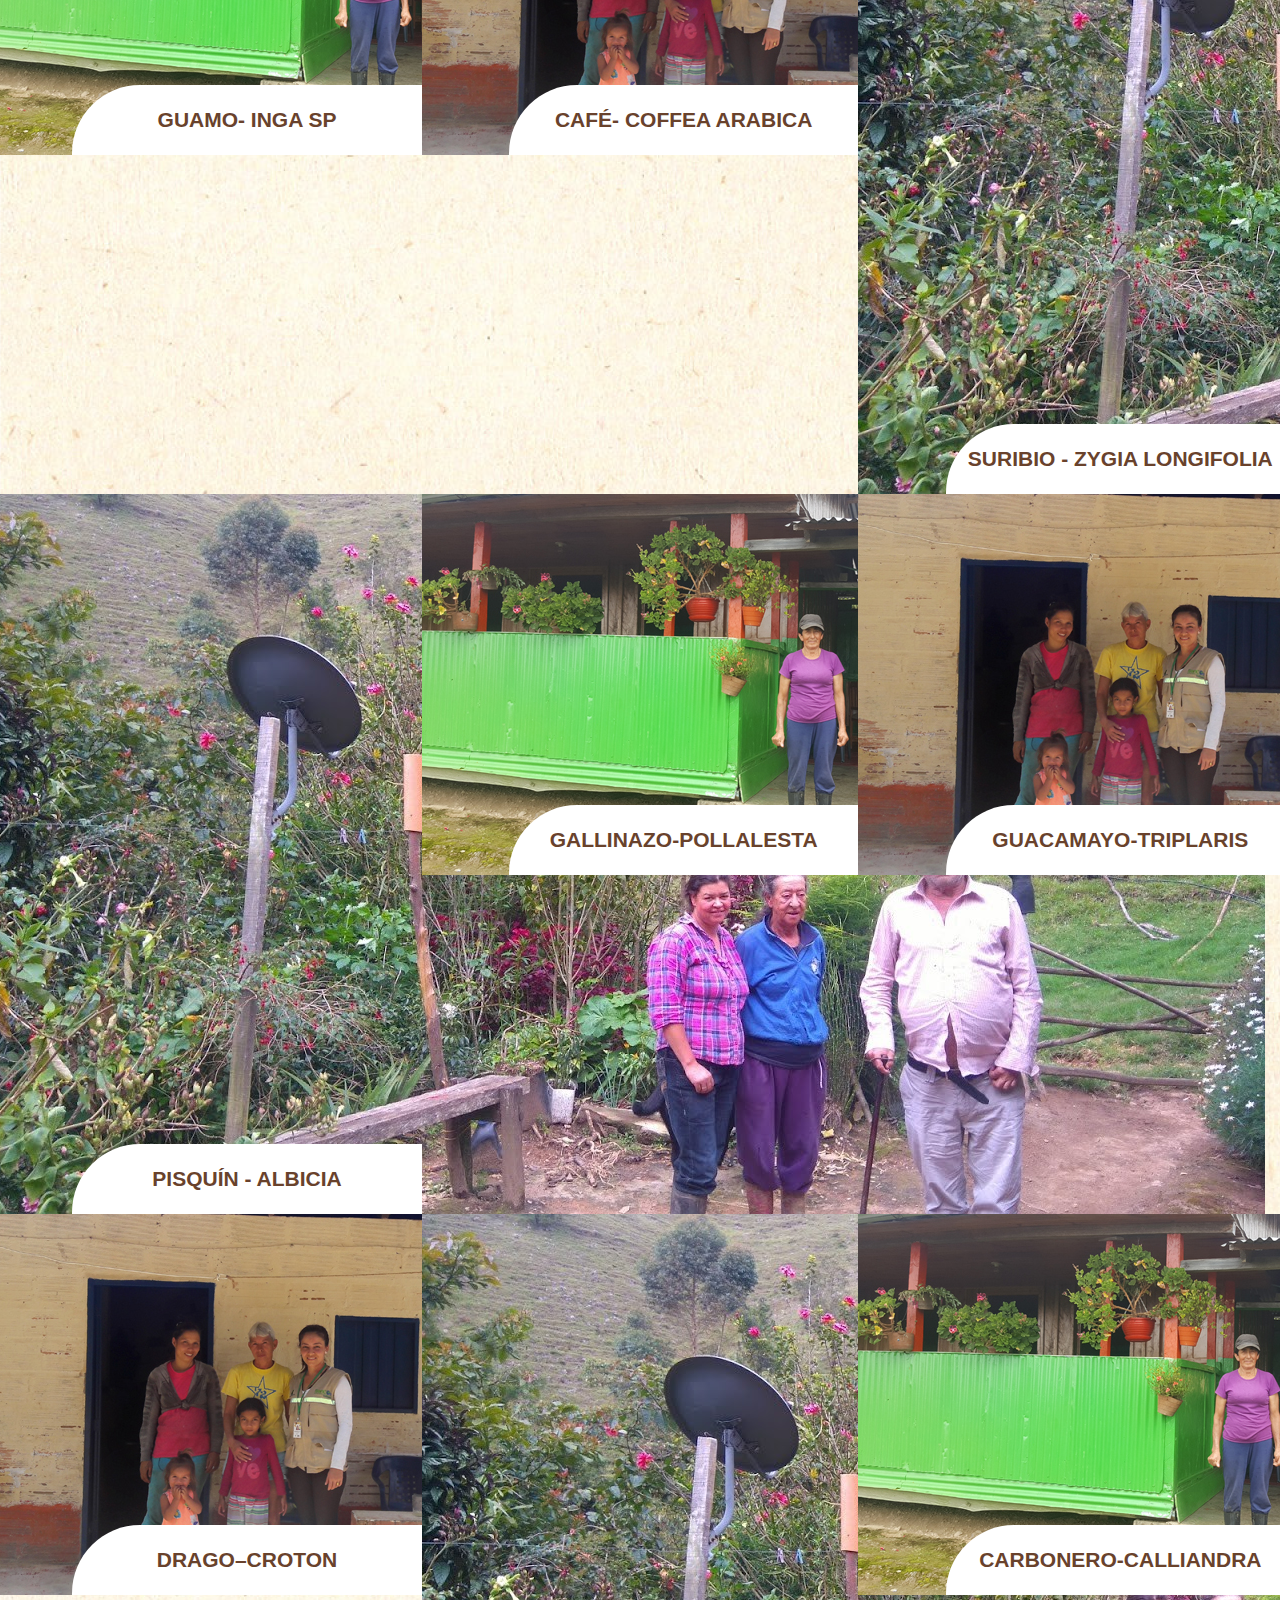
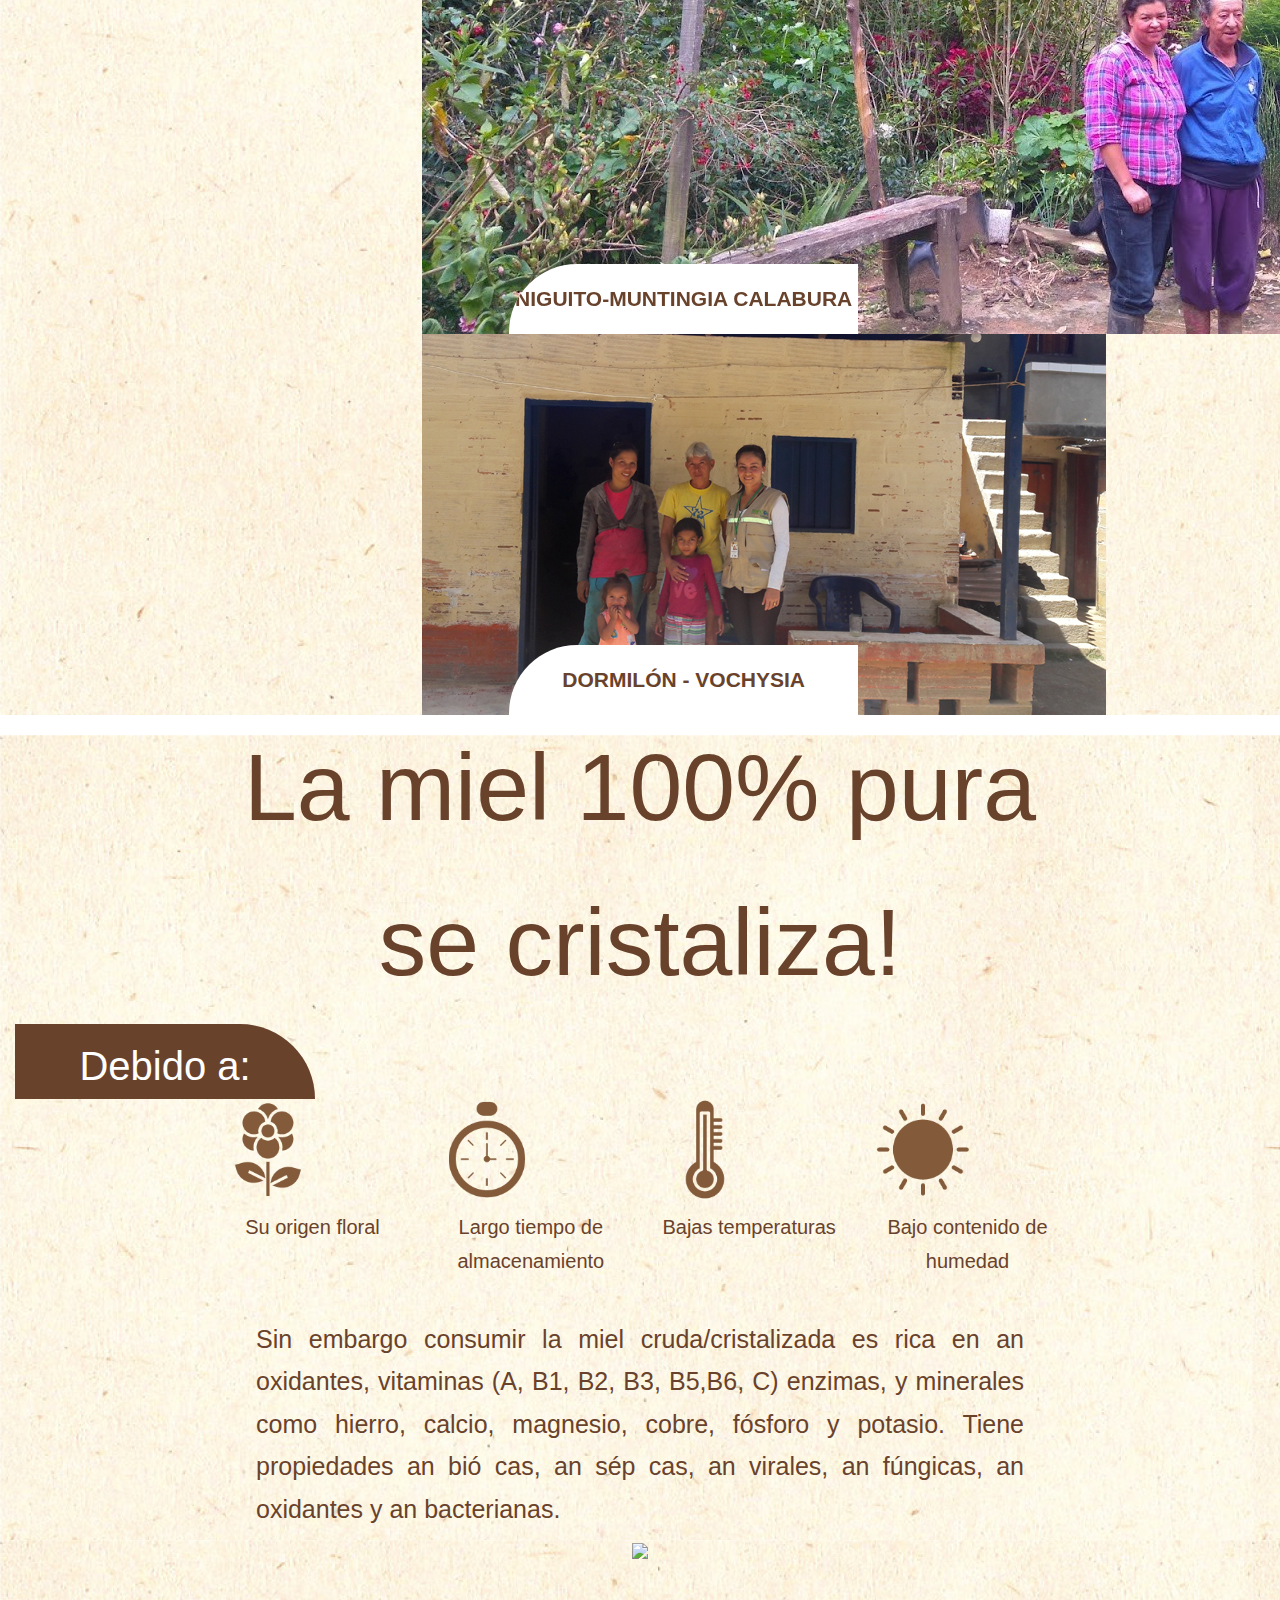
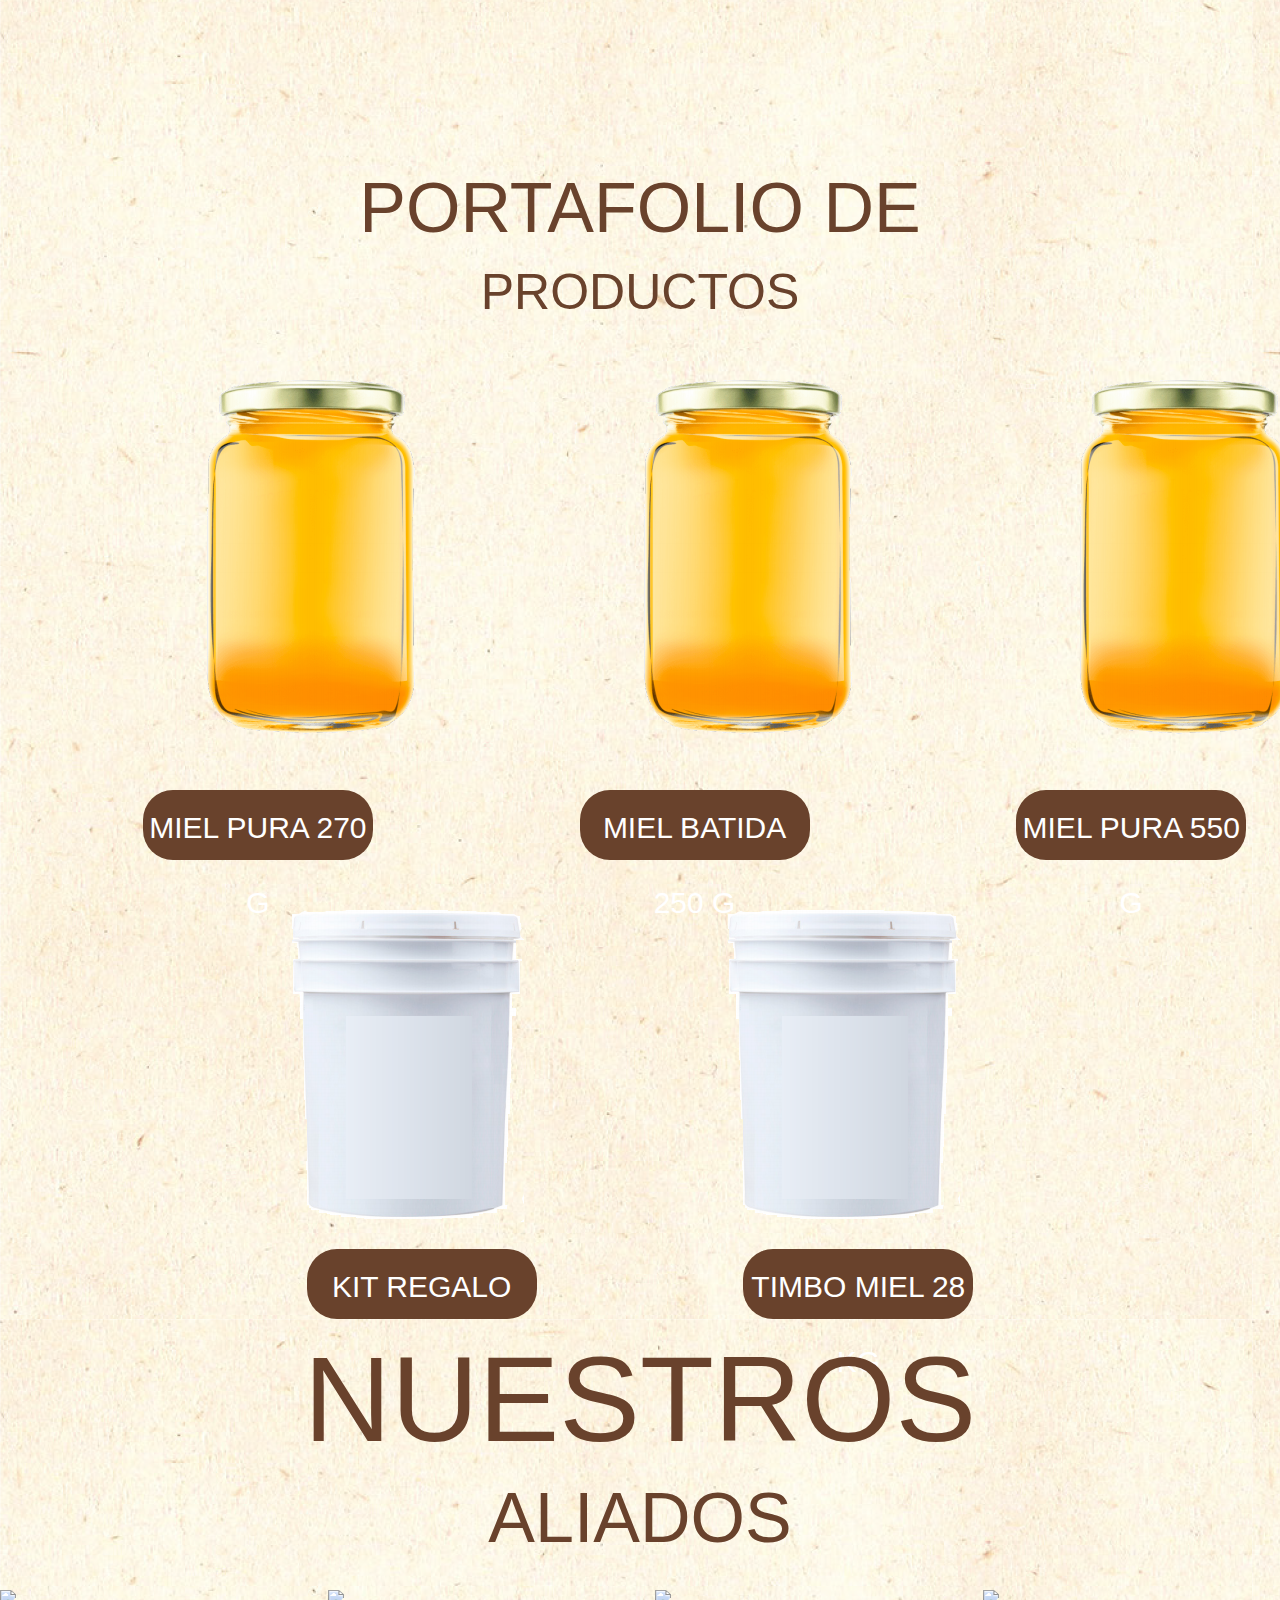
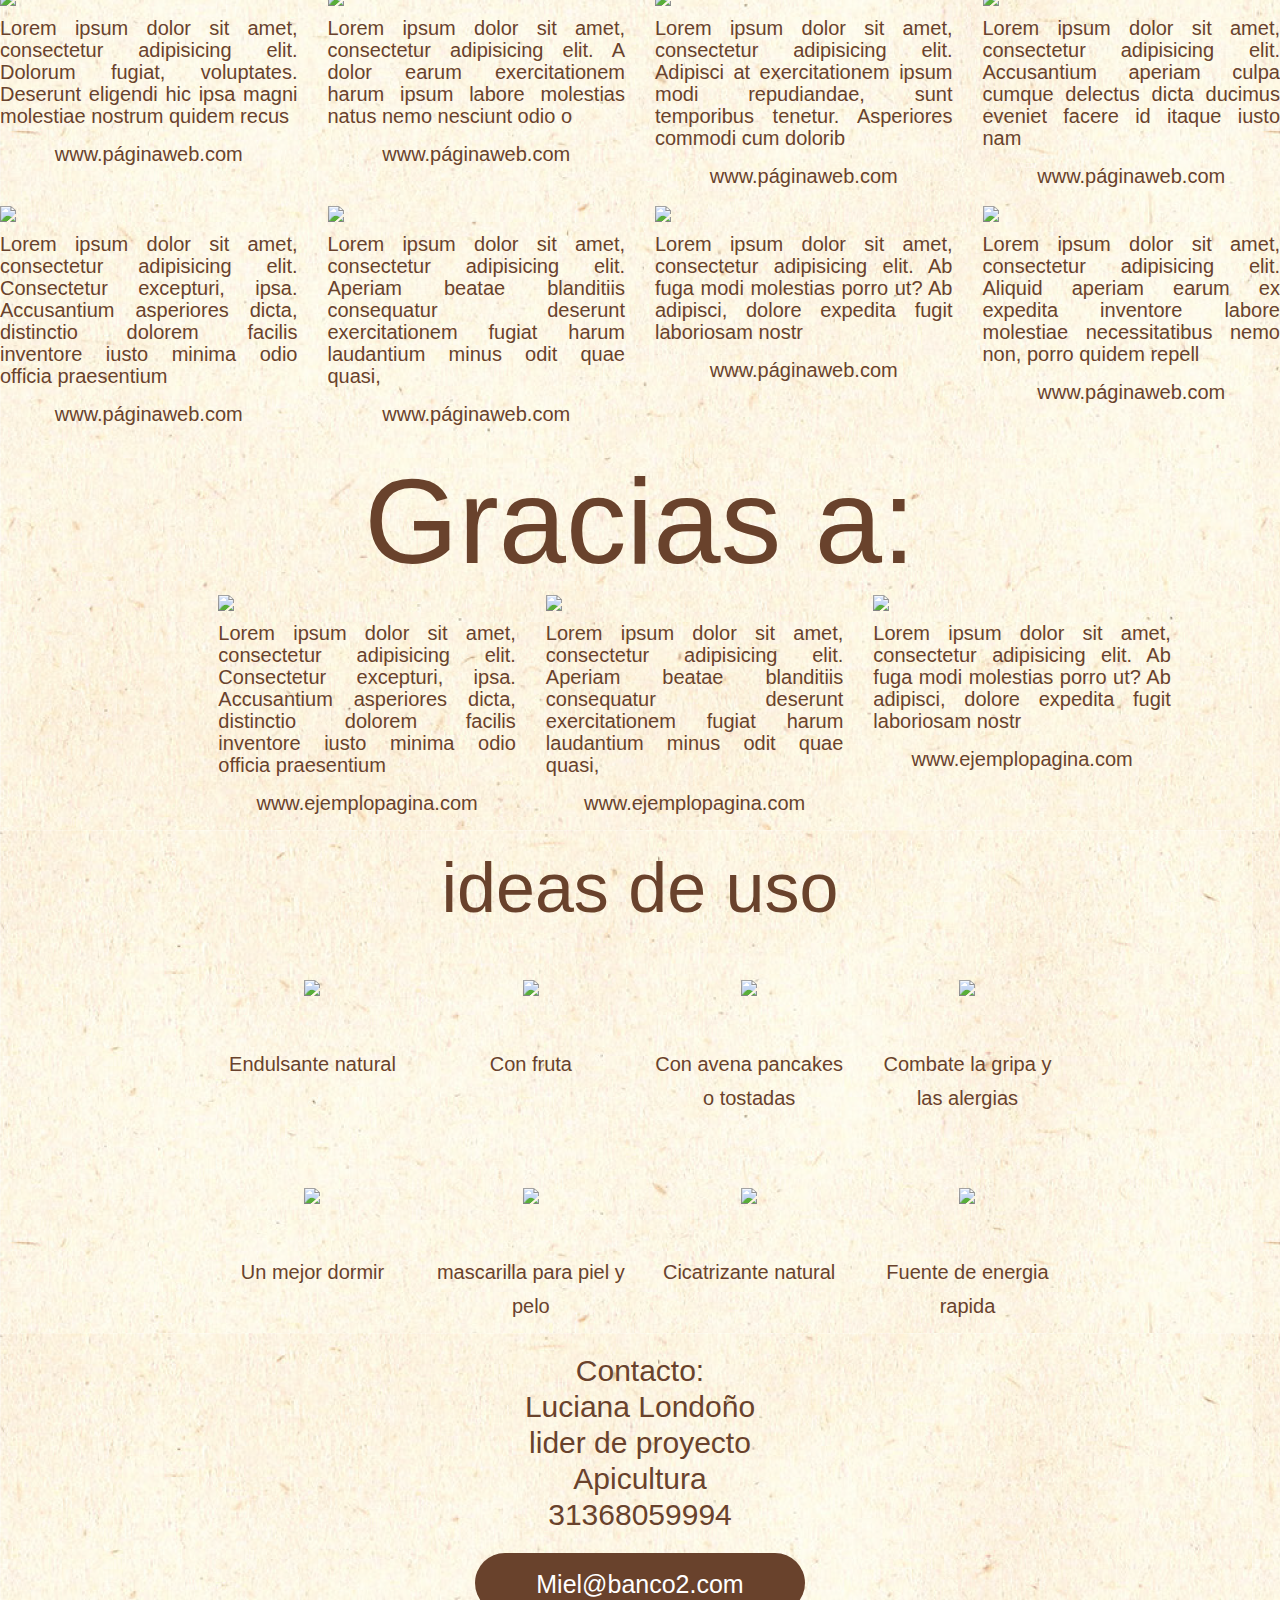
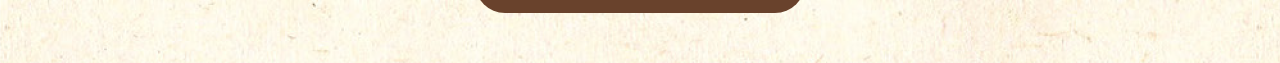
==== commit b12291f2: "inicial" ====
--- a/BanCO2_files/index.html
+++ b/BanCO2_files/index.html
@@ -334,8 +334,7 @@
                                style="margin-left: 18px !important;">COMPENSA AQUÍ
                             </a>
                         </li>
-                        <!--
-                                                   <li class="green">
+                        <!-- <li class="green">
                                                       <a href="https://cdn.flipsnack.com/widget/v2/widget.html?hash=ft3q7essc&bgcolor=EEEEEE&t=1528667922" target="_blank">BOLETIN <span class="glyphicon glyphicon-file" style="color: white !important;"></span>
                                                       </a>
                                                   </li>  -->
@@ -589,61 +588,36 @@
 
     <section class="twitt pad font-bgr">
 
-
-        <div align="center">
             <section>
 
-                <div class="videoBig">
-                    <div class="video-home" id="video">
-                        <video id="aya" controls>
-                            <iframe width="640" height="360" src="https://www.youtube.com/embed/XHujjFe5LRk" frameborder="0" allow="accelerometer; autoplay; encrypted-media; gyroscope; picture-in-picture" ></iframe>
-                            <!--<source>-->
-                            <source  width="640" height="360" src="https://www.youtube.com/embed/XHujjFe5LRk" frameborder="0" allow="accelerometer; autoplay; encrypted-media; gyroscope; picture-in-picture"  type="video">
-                        </video>
-                        <button class="cerrar"><span class="glyphicon glyphicon-remove-circle"
-                                                     aria-hidden="true"></span></button>
-                    </div>
-
-                </div>
-                <section class="video">
-                    <div class="content-video-center">
-                        <p><span class="title-video-italic">En San Andres al proteger los arrecifes</span></p>
-                        <p>Se preservan más de 4.000 especies de peces</p>
-                        <a class="btn-video aya" href="javascript:;"></a>
-                        <div class="vid-pr1"> <span class="vid-pr">Carmen Emilse Agudelo, una de nuestras socias BanCO2,
+                <div>
+                    <div>
+                        <iframe width="640" height="360" src="https://www.youtube.com/embed/XHujjFe5LRk" frameborder="0" allow="accelerometer; autoplay; encrypted-media; gyroscope; picture-in-picture" allowfullscreen></iframe>
+                        <div> <span class="vid-pr1">Carmen Emilse Agudelo, una de nuestras socias BanCO2,
                     nos cuenta de su experiencia como apicultora BanCO2.</span></div>
                     </div>
 
-                </section>
+                </div>
+
 
             </section>
-
-            <!--<section>-->
-                <!--<h1 class="nues-tro1" style="font-size: 150px;">NUESTRA</h1>-->
-                <!--<h1 class="nues-tro">MIEL</h1>-->
-                <!--<div class="videoBig">-->
-                    <!--<div class="video-home" id="video2">-->
-                        <!--<video id="aya2" controls>-->
-                            <!--<source src="../video/" type="video/mp4">-->
-                            <!--<source src="../video/" type="video/webem">-->
-                        <!--</video>-->
-                        <!--<button class="cerrar"><span class="glyphicon glyphicon-remove-circle"-->
-                                                     <!--aria-hidden="true"></span></button>-->
-                    <!--</div>-->
-
-                <!--</div>-->
-                <!--<section class="video">-->
-                    <!--<div class="content-video-center">-->
-                        <!--<p><span class="title-video-italic">En San Andres al proteger los arrecifes</span></p>-->
-                        <!--<p>Se preservan más de 4.000 especies de peces</p>-->
-                        <!--<a class="btn-video aya2" href="javascript:;"></a>-->
-                        <!--<div class="vid-pr2"><span-->
-                                <!--class="vid-pr">Multifloral - 100% pura - de la abeja apis mellifera</span></div>-->
-                    <!--</div>-->
-
-                <!--</section>-->
-            <!--</section>-->
-        </div>
+    </section>
+    <section class="twitt pad font-bgr">
+        <div align="center">
+                <h1 class="nues-tro1" style="font-size: 150px;">NUESTRA</h1>
+                <h1 class="nues-tro">MIEL</h1>
+        </div>
+            <section>
+                <div>
+                    <div >
+                        <iframe width="640" height="360" src="https://www.youtube.com/embed/XHujjFe5LRk" frameborder="0" allow="accelerometer; autoplay; encrypted-media; gyroscope; picture-in-picture" allowfullscreen></iframe>
+                    </div>
+                    <div class="vid-pr2"><span
+                            class="vid-pr">Multifloral - 100% pura - de la abeja apis mellifera</span></div>
+                </div>
+
+            </section>
+
     </section>
     <section class="twitt pad font-bgr">
         <div class="col-sm-12" style="text-align: justify">
@@ -651,22 +625,23 @@
                 Nativo del Oriente Antioqueño. Las principales especies de floración de las que las abejas recolectan su
                 miel son:</h4>
         </div>
+    </section>
+    <section class="twitt pad font-bgr">
+
         <div class="row">
             <div class="col-sm-4 imag-fond1">
 
-                <img src="../img/amanda parada afuera de la casa.jpg" height="auto" width="684"/>
+                <img src="../img/amanda%20parada%20afuera%20de%20la%20casa.jpg"/>
                 <div class="fond-text-span" align="right">
                     <span class="text-bottom">GUAMO- INGA SP</span>
                 </div>
             </div>
-            <div class="col-sm-4 imag-fond2"><img src="../img/la señora de la alcaldia con una familia.jpg"
-                                                  height="auto"
-                                                  width="684"/>
+            <div class="col-sm-4 imag-fond2"><img src="../img/la señora de la alcaldia con una familia.jpg"/>
                 <div class="fond-text-span" align="right">
                     <span class="text-bottom">CAFÉ- COFFEA ARABICA</span>
                 </div>
             </div>
-            <div class="col-sm-4 imag-fond3"><img src="../img/jesus y dos señoras.jpg" height="auto" width="1280"/>
+            <div class="col-sm-4 imag-fond3"><img src="../img/jesus y dos señoras.jpg"/>
                 <div class="fond-text-span" align="right">
                     <span class="text-bottom">SURIBIO - ZYGIA LONGIFOLIA
                     </span>
@@ -675,21 +650,18 @@
         </div>
 
         <div class="row">
-            <div class="col-sm-4 imag-fond1"><img src="../img/jesus y dos señoras.jpg" height="auto" width="1280"/>
+            <div class="col-sm-4 imag-fond1"><img src="../img/jesus y dos señoras.jpg"/>
                 <div class="fond-text-span" align="right">
                     <span class="text-bottom">PISQUÍN - ALBICIA</span>
                 </div>
             </div>
-            <div class="col-sm-4 imag-fond2"><img src="../img/amanda parada afuera de la casa.jpg" height="auto"
-                                                  width="684"/>
+            <div class="col-sm-4 imag-fond2"><img src="../img/amanda parada afuera de la casa.jpg" />
                 <div class="fond-text-span" align="right">
                     <span class="text-bottom">GALLINAZO-POLLALESTA
                         DISCOLOR</span>
                 </div>
             </div>
-            <div class="col-sm-4 imag-fond3"><img src="../img/la señora de la alcaldia con una familia.jpg"
-                                                  height="auto"
-                                                  width="684"/>
+            <div class="col-sm-4 imag-fond3"><img src="../img/la señora de la alcaldia con una familia.jpg"/>
                 <div class="fond-text-span" align="right">
                     <span class="text-bottom">GUACAMAYO-TRIPLARIS
                         AMERICANA</span>
@@ -698,22 +670,19 @@
         </div>
 
         <div class="row">
-            <div class="col-sm-4 imag-fond1"><img src="../img/la señora de la alcaldia con una familia.jpg"
-                                                  height="auto"
-                                                  width="684"/>
+            <div class="col-sm-4 imag-fond1"><img src="../img/la señora de la alcaldia con una familia.jpg"/>
                 <div class="fond-text-span" align="right">
                     <span class="text-bottom">DRAGO–CROTON
                         MAGDALENENSIS</span>
                 </div>
             </div>
-            <div class="col-sm-4 imag-fond2"><img src="../img/jesus y dos señoras.jpg" height="auto" width="1280"/>
+            <div class="col-sm-4 imag-fond2"><img src="../img/jesus y dos señoras.jpg" />
                 <div class="fond-text-span" align="right">
                     <span class="text-bottom">NIGUITO-MUNTINGIA
                         CALABURA</span>
                 </div>
             </div>
-            <div class="col-sm-4 imag-fond3"><img src="../img/amanda parada afuera de la casa.jpg" height="auto"
-                                                  width="684"/>
+            <div class="col-sm-4 imag-fond3"><img src="../img/amanda parada afuera de la casa.jpg"/>
                 <div class="fond-text-span" align="right">
                     <span class="text-bottom">CARBONERO-CALLIANDRA PITTIERI</span>
                 </div>
@@ -722,8 +691,7 @@
         <div class="row">
 
             <div class="col-sm-offset-4 col-sm-4 col-sm-offset-4 imag-fond2"><img
-                    src="../img/la señora de la alcaldia con una familia.jpg" height="auto"
-                    width="684"/>
+                    src="../img/la señora de la alcaldia con una familia.jpg" />
                 <div class="fond-text-span" align="right">
                     <span class="text-bottom">DORMILÓN - VOCHYSIA FERRUGINEA</span>
                 </div>
@@ -869,7 +837,7 @@
         <h1 class="nues-tro">Gracias a:</h1>
     </div>
     <div class="row">
-        <div class="col-sm-1"></div>
+        <div class="col-sm-2"></div>
         <div class="col-sm-3">
             <div class="content-marca">
                 <div class="inner-marca"><a href="#" target="_blank"><img src="../img/agrogreen.png"/> </a></div>
--- a/css/style.css
+++ b/css/style.css
@@ -85,7 +85,7 @@
 .corr-pro{
     line-height: 2.5;
     font-weight: 500;
-    font-style: italic;
+    font-style: normal;
     font-size: 25px;
     color: white;
     border-bottom-left-radius: 30px;
@@ -161,7 +161,7 @@
     font-weight: 400 !important;
     font-size: 121px;
     line-height: 1.0;
-    font-style: italic;
+    font-style: normal;
 }
 .nues-tro1{
     color: #69422c !important;
@@ -259,7 +259,7 @@
     line-height: 0;
     font-weight: 400;
     font-size: 20px;
-    font-style: italic;
+    font-style: normal;
     color: #69422c;
 }
 
@@ -288,11 +288,12 @@
 
 .text-bottom {
     font-size: 21px;
-    font-weight: 600 !important;
+    font-weight: 700 !important;
     font-style: normal;
     line-height: 3.3 !important;
     overflow: auto;
     text-align: left;
+    color: #69422c;
 }
 
 #deb-a {
@@ -328,23 +329,31 @@
 .vid-pr{
     background: #69422c;
     color: #FFFFFF;
-    width: 61%;
+    width: 58%;
     -moz-border-radius: 100px 0px 0px 0px;
     -webkit-border-radius: 130px 0px 0px 0px;
     float: right;
     overflow: auto;
     position: relative;
     height: 150px;
-    text-align: right;
+    text-align: left;
     font-size: 33px;
+    padding-left: 46px;
 }
 
 .vid-pr1{
-    width: 100%;
+    background: #69422c;
+    color: #FFFFFF;
+    width: 58%;
+    -moz-border-radius: 100px 0px 0px 0px;
+    -webkit-border-radius: 130px 0px 0px 0px;
     float: right;
+    overflow: auto;
     position: relative;
     height: 150px;
-    top: 150px;
+    text-align: left;
+    font-size: 33px;
+    padding-left: 66px;
    }
 
 
@@ -353,7 +362,6 @@
     width: 130%;
     position: relative;
     height: 150px;
-    top: 150px;
     line-height: 4.1;
 }
 
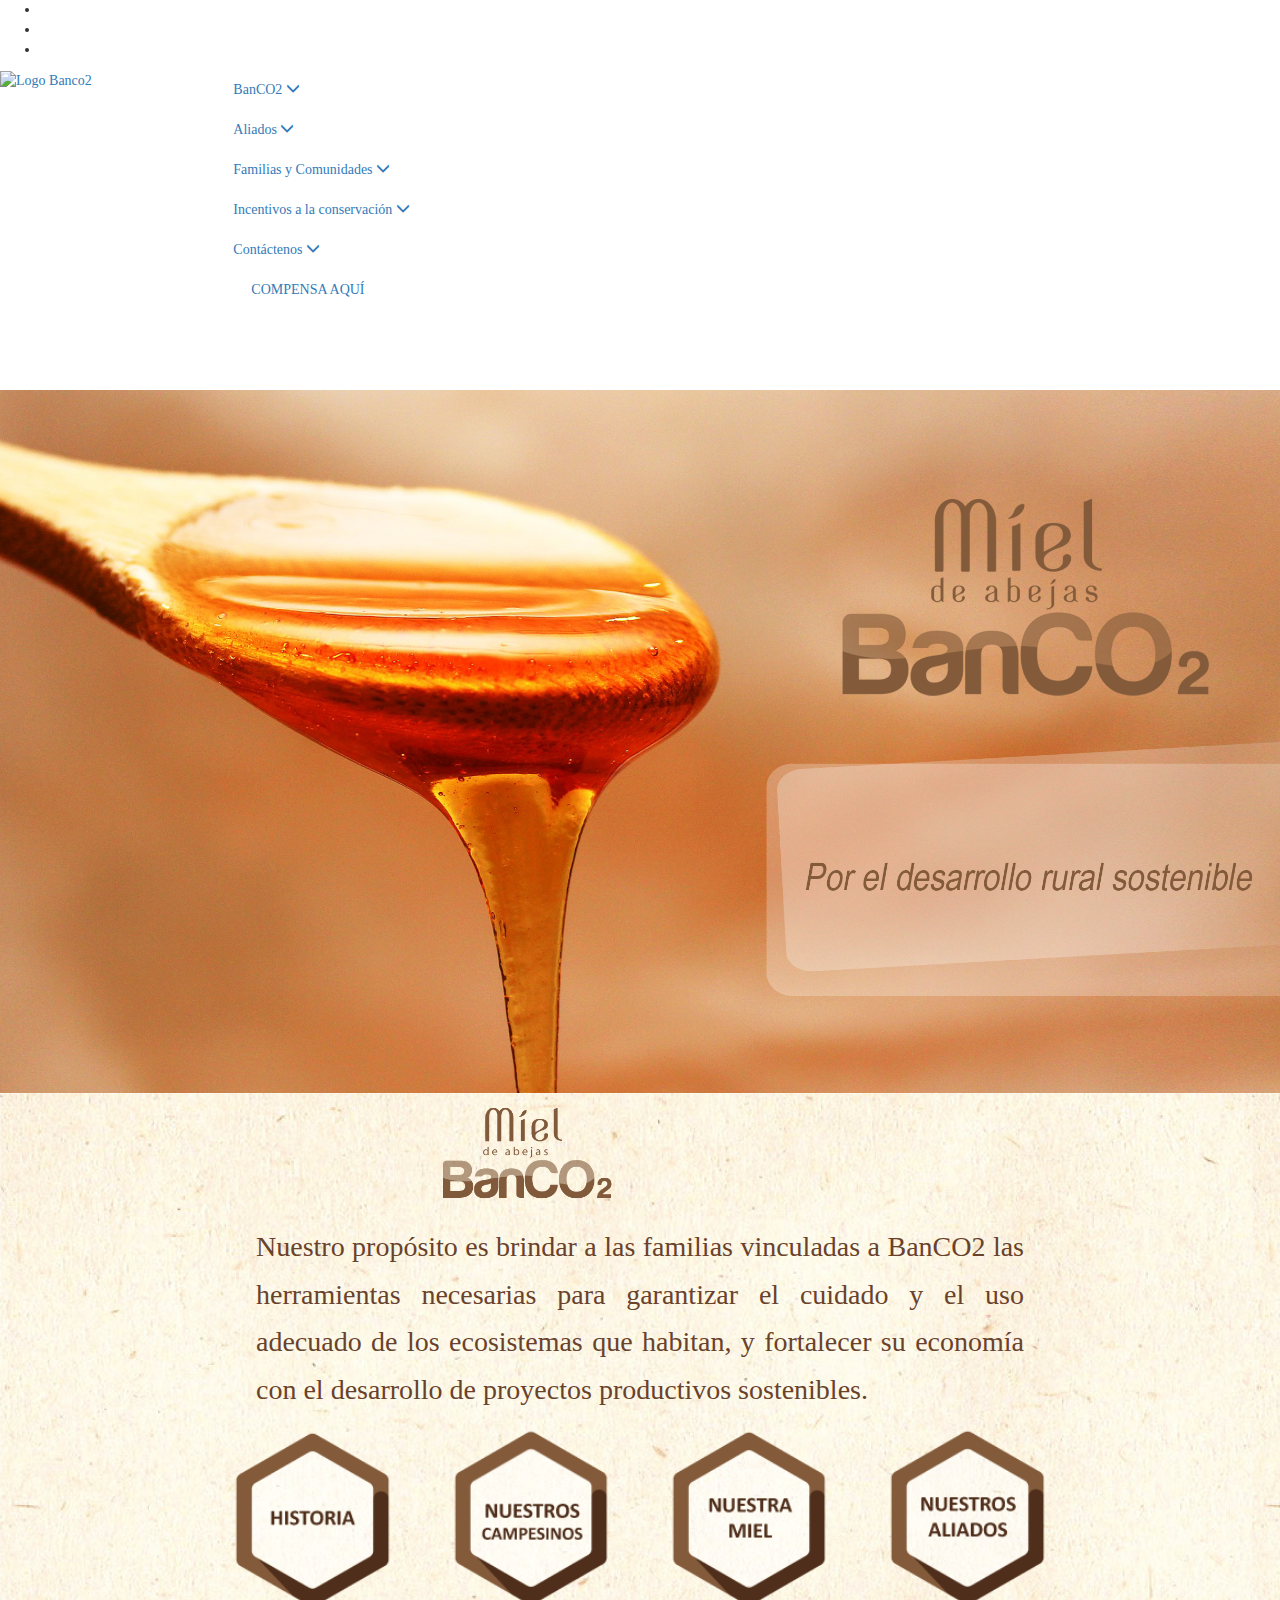
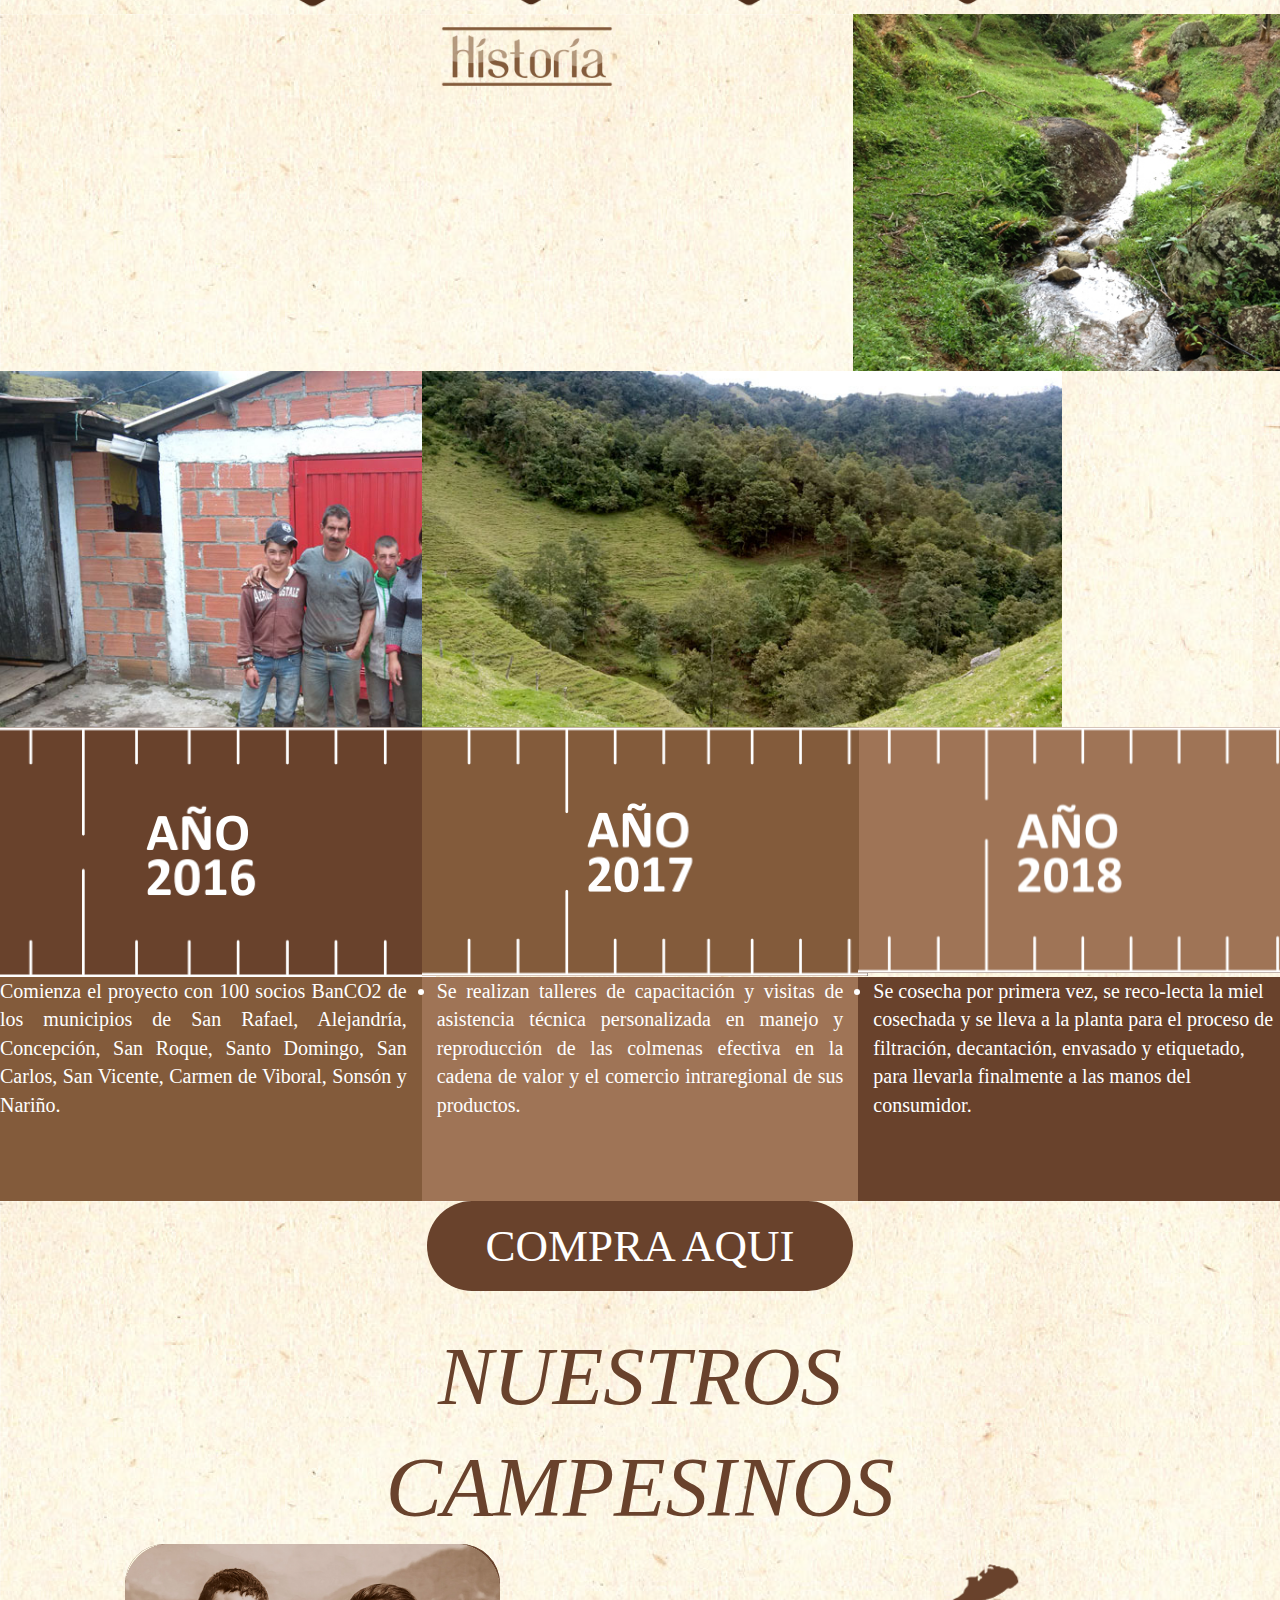
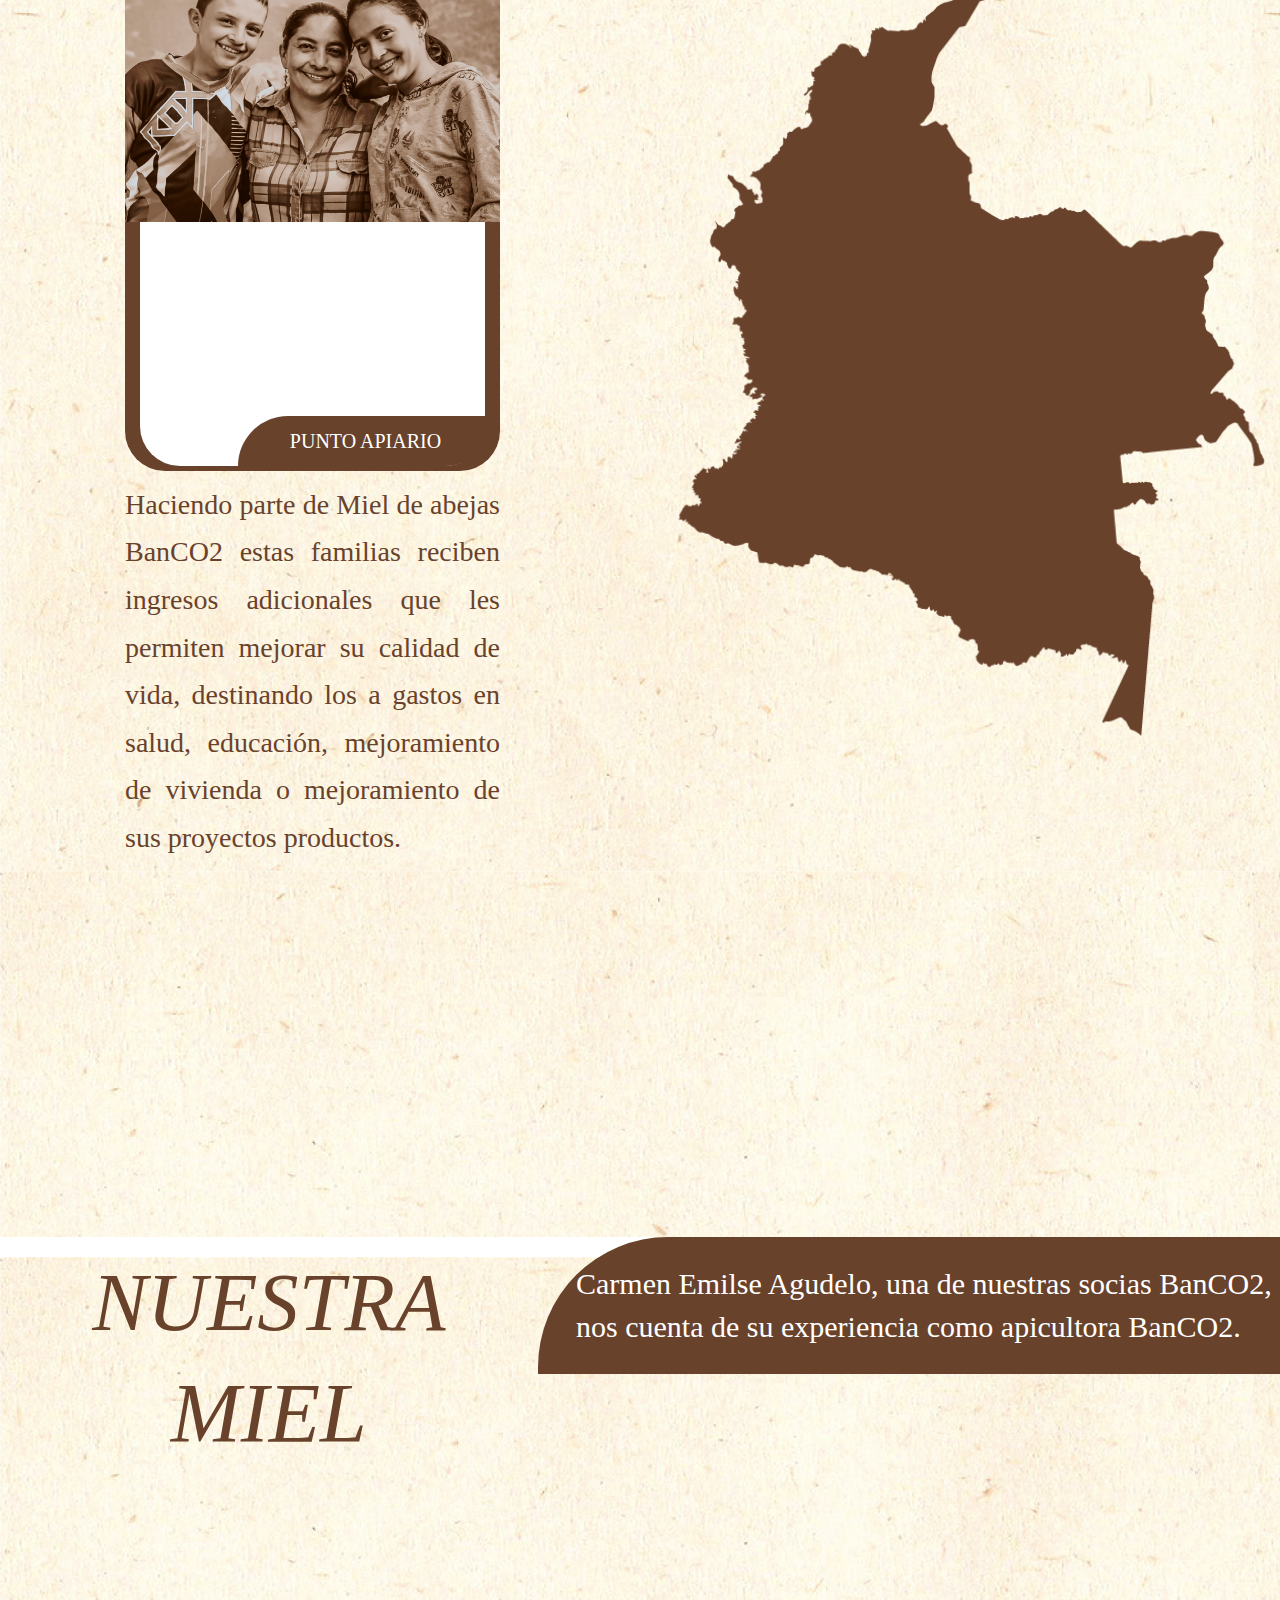
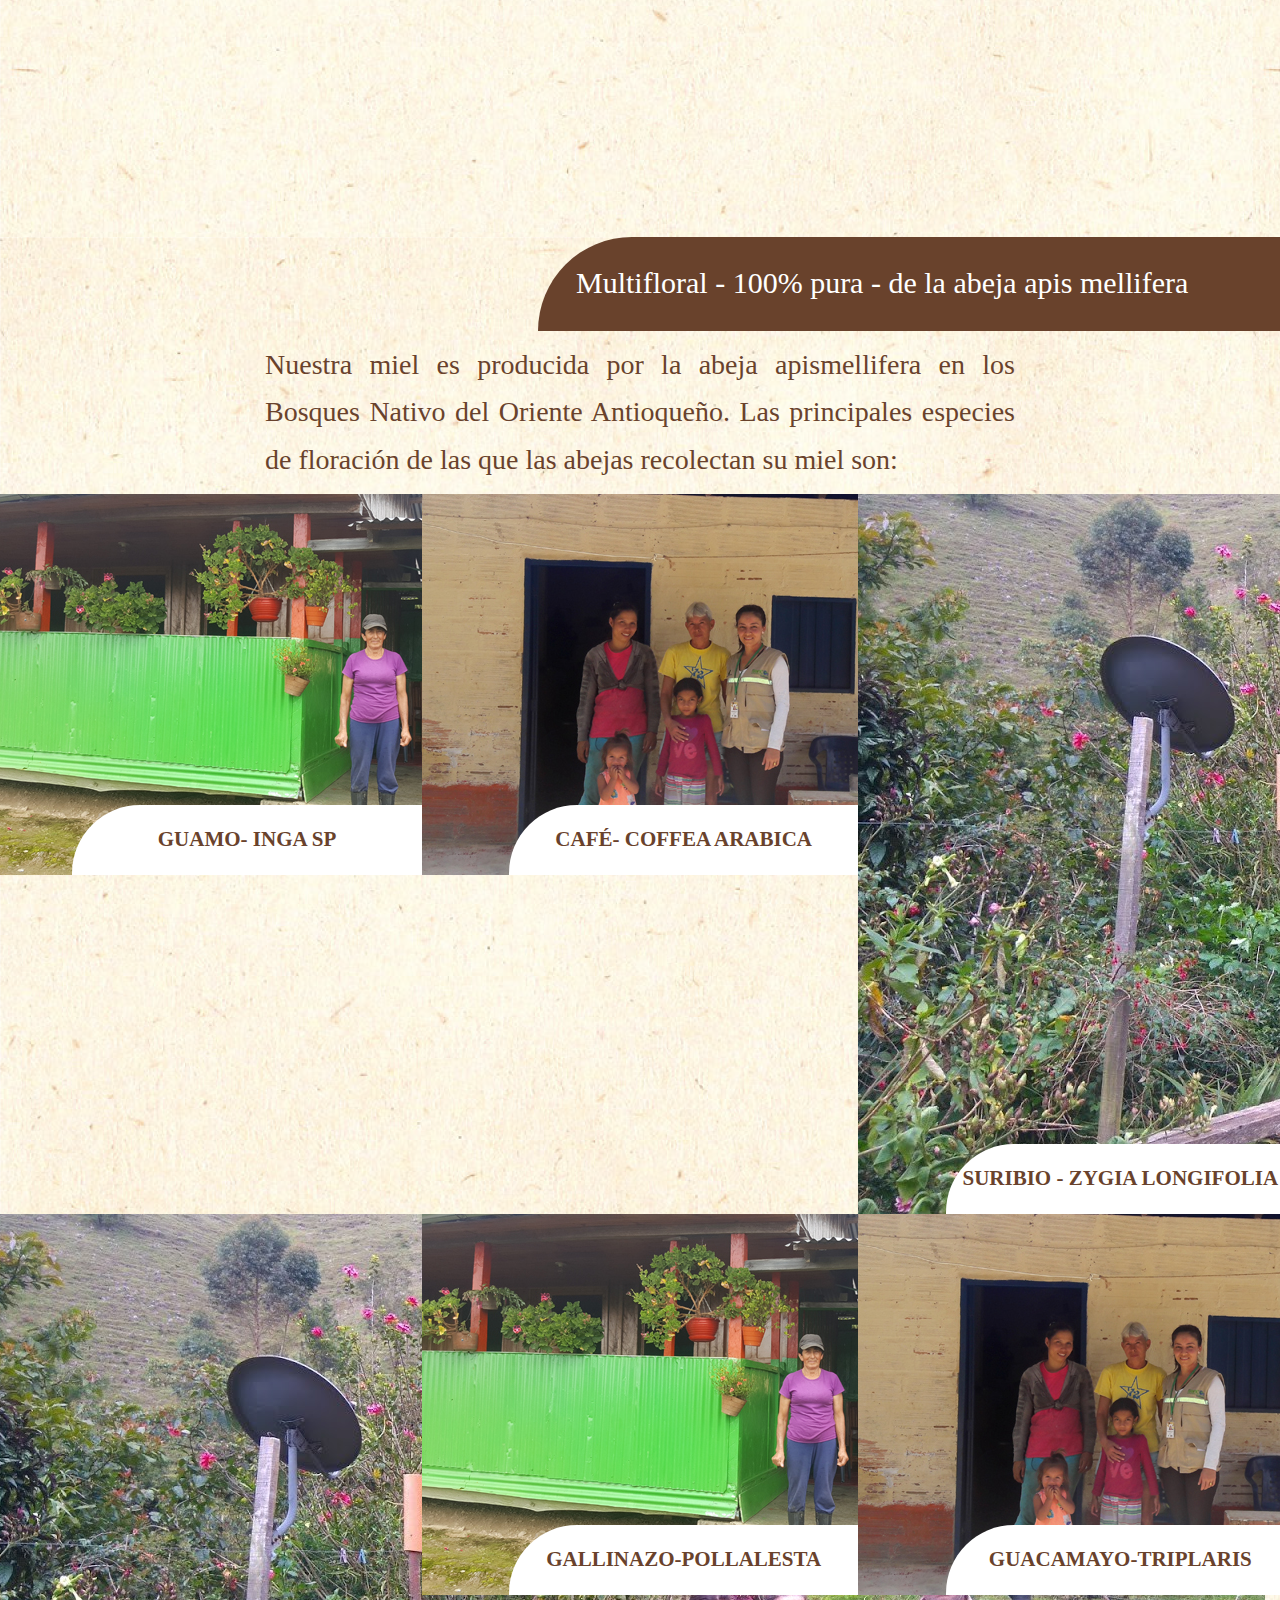
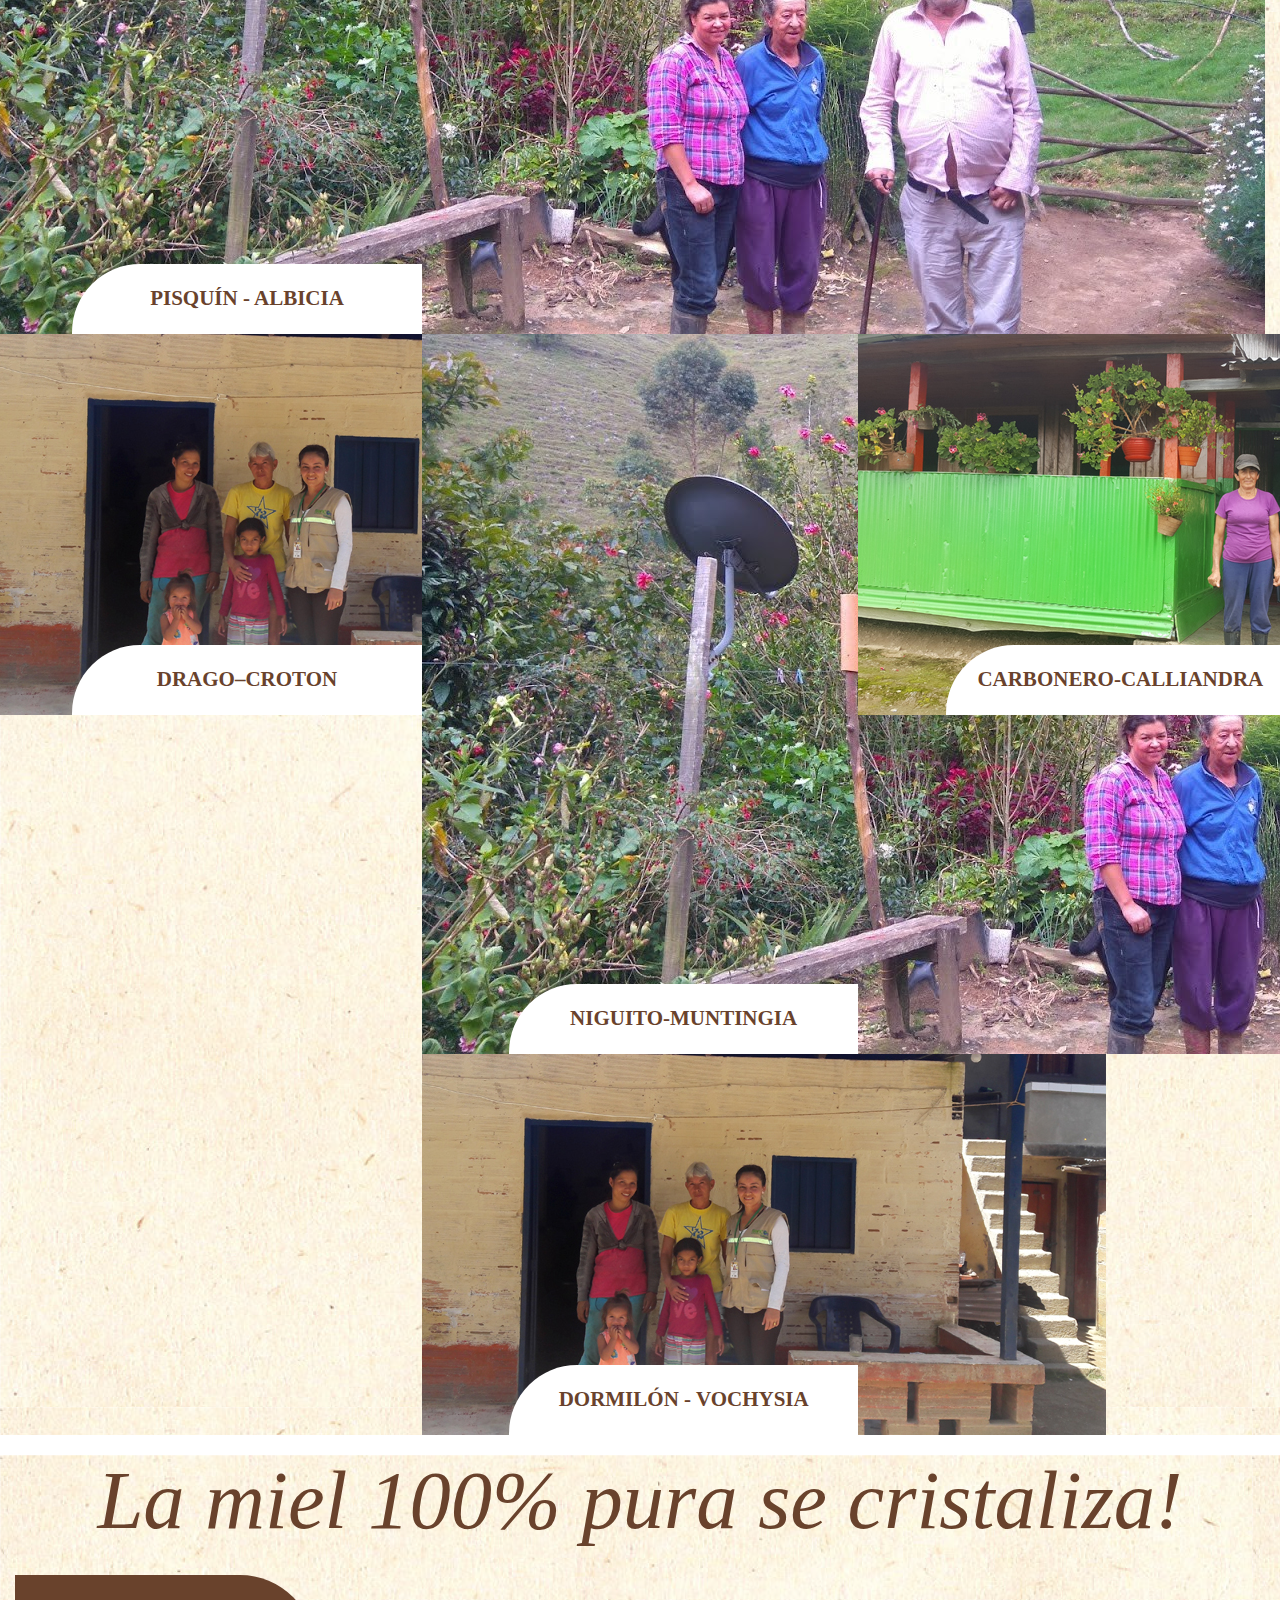
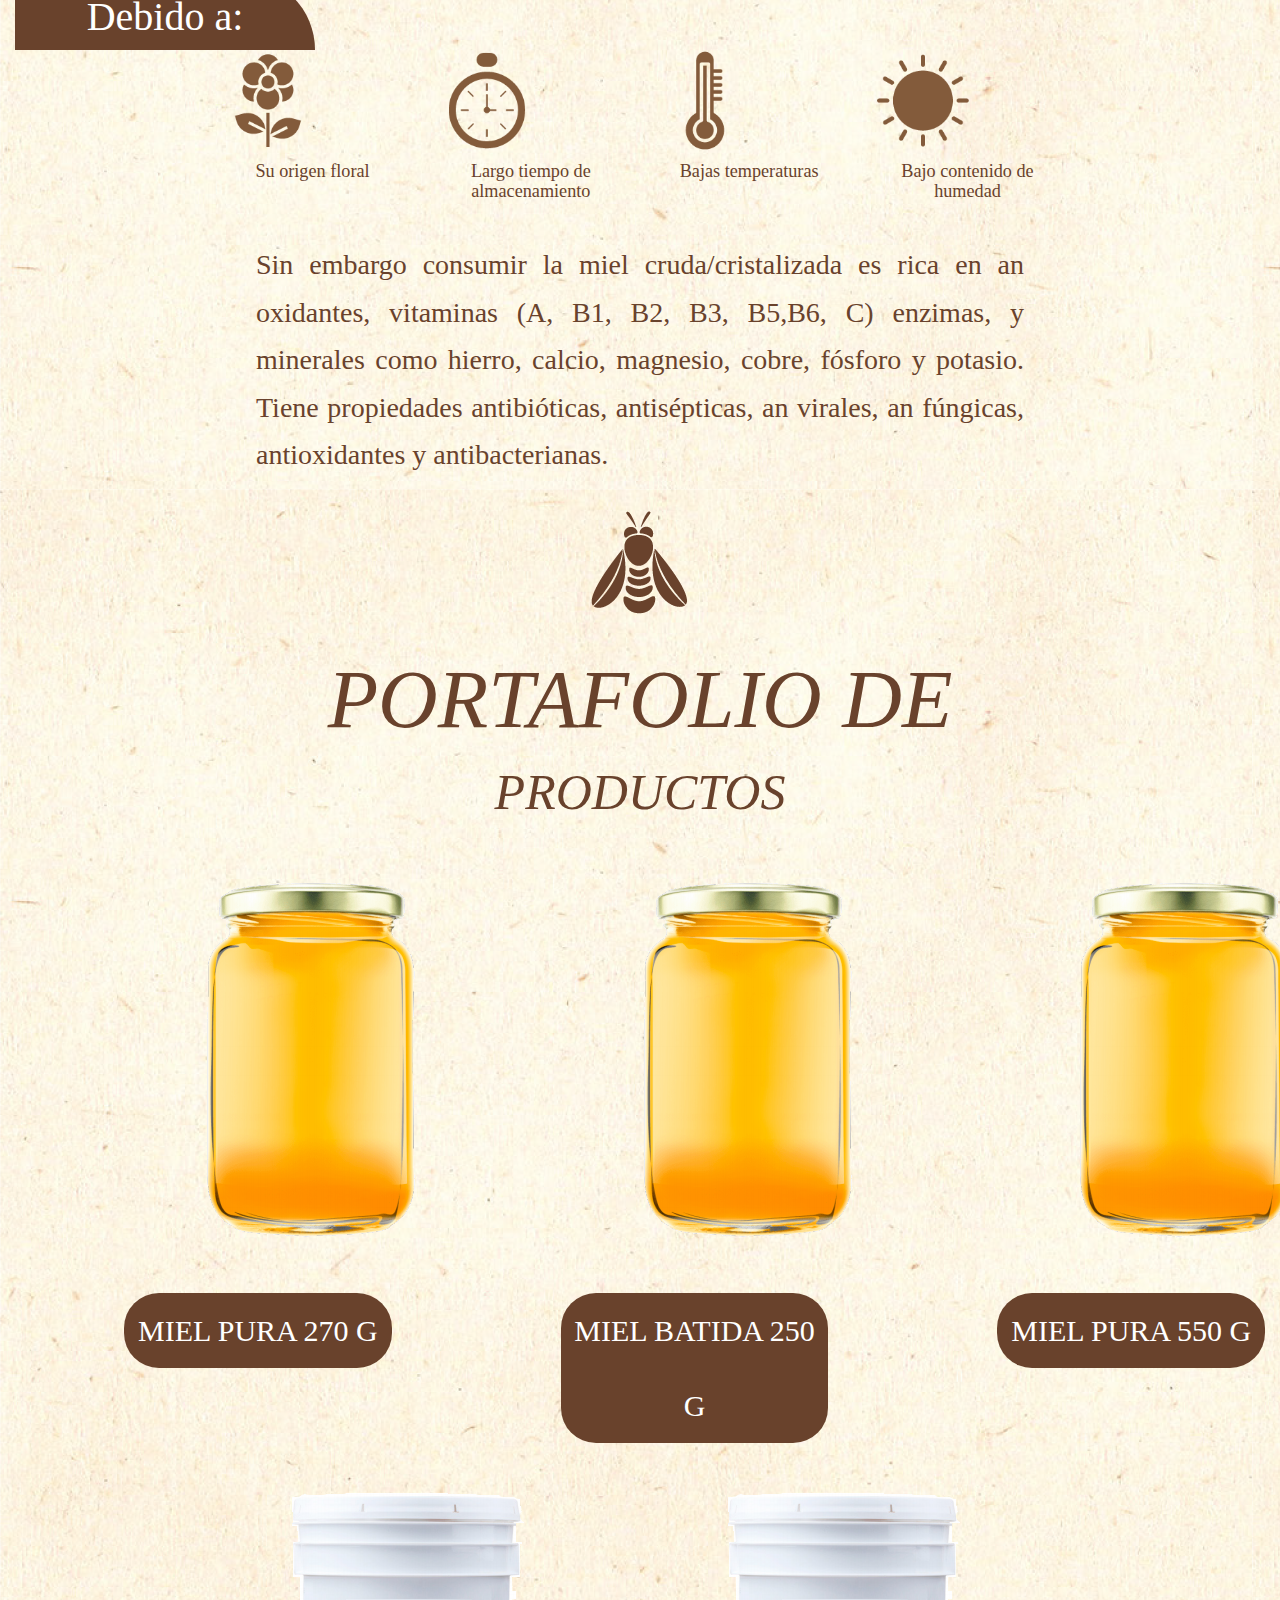
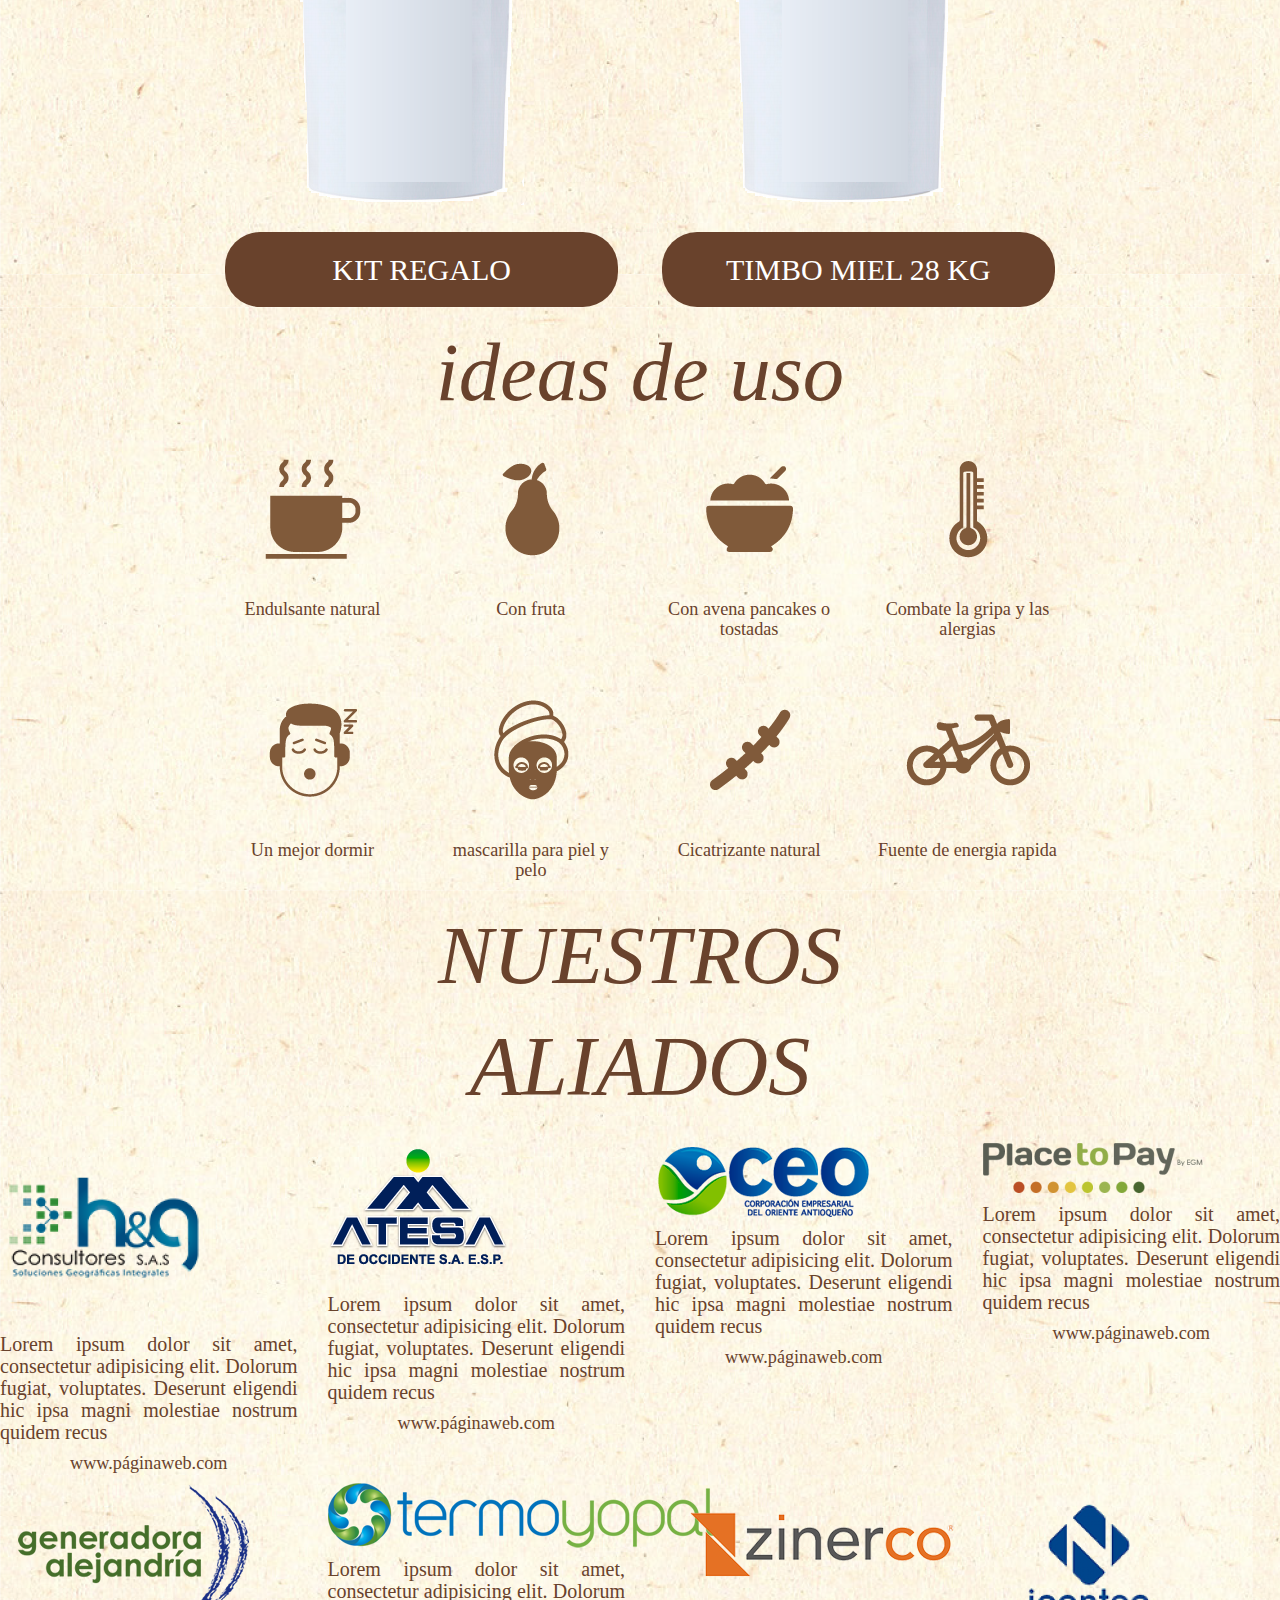
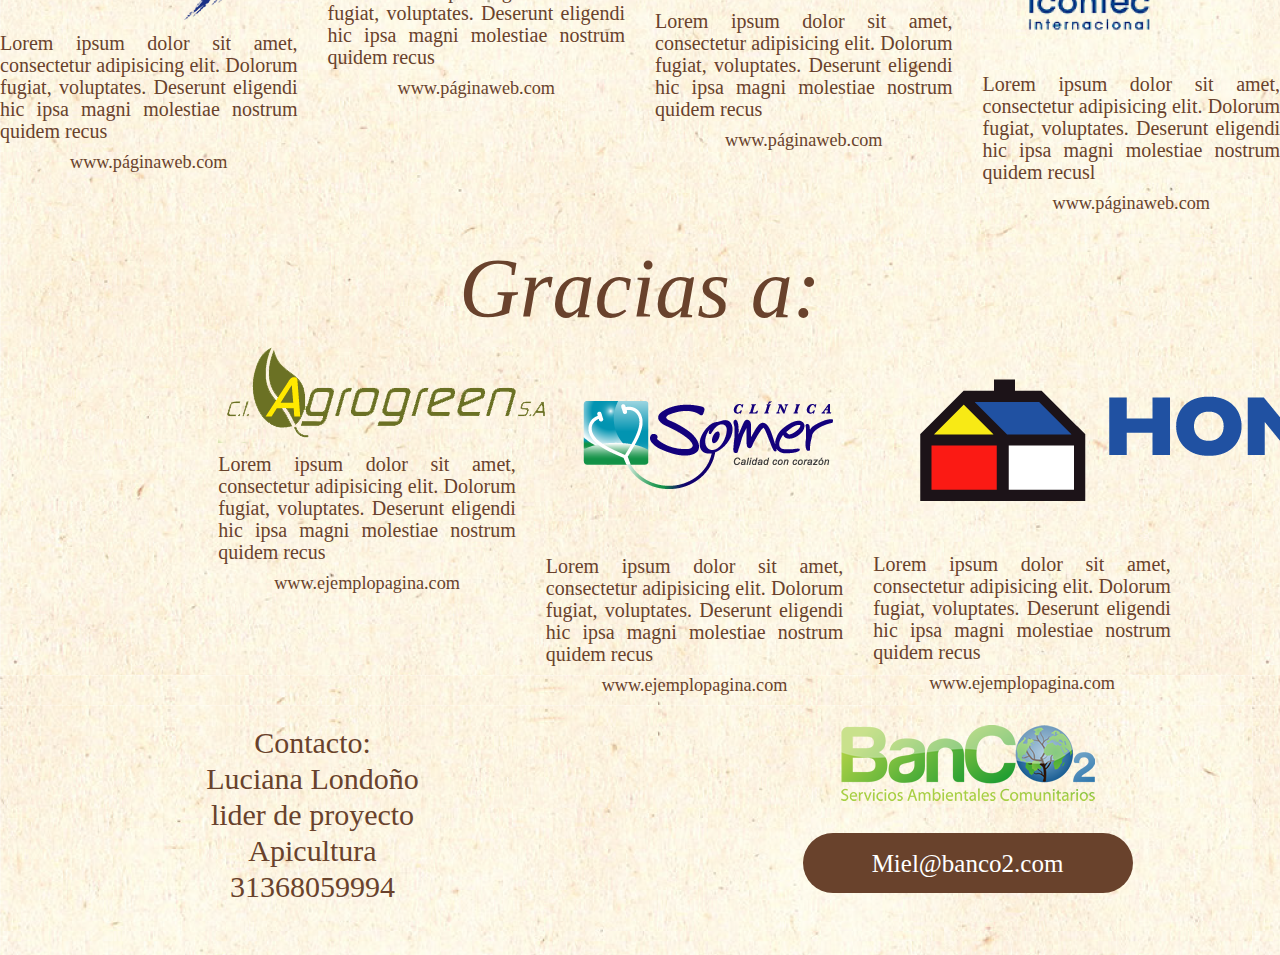
==== commit 085b97dd: "inicial2" ====
--- a/BanCO2_files/index.html
+++ b/BanCO2_files/index.html
@@ -150,7 +150,6 @@
         ga('send', 'pageview');
 
     </script>
-    <script src="../js/myjs.js"></script>
 </head>
 <body>
 <header>
@@ -349,110 +348,23 @@
 <section class="banner" style="margin-top: 80px;">
     <div class="banner-home">
         <div class="owl-carousel owl-theme owl-loaded owl-drag">
-            <!--
-        <div class="owl-item">
-            <img src="images/ContinentalGold.jpg" alt="">
-             <div class="compensa-home">
-
-            </div>
-          </div>
-        <div class="owl-item">
-            <img src="images/Gramalote.jpg" alt="">
-             <div class="compensa-home">
-
-            </div>
-          </div>
-        <div class="owl-item">
-            <img src="images/Hocol.jpg" alt="">
-             <div class="compensa-home">
-
-            </div>
-          </div>
-        <div class="owl-item">
-            <img src="images/Kakaraka.jpg" alt="">
-             <div class="compensa-home">
-
-            </div>
-          </div> -->
-
-
-            <!--<div class="owl-item">
-                <img src="images/ContinentalGold.jpg" alt="">
-                 <div class="compensa-home">
-                        <a class="btn green center" href="http://www.banco2.com/diligencia/noticias-y-eventos/humedales-ri&ntilde;ones-de-la-naturaleza" onclick="ga('send', 'event', 'Compensar', 'Click', 'Home Banner');">CLICK AQUÍ</a>
-                </div>
-              </div>-->
             <div class="owl-stage-outer">
-                <!--<div class="owl-item cloned" style="width: 849px;">-->
-                <!--<div class="owl-item">-->
-                <!--<div class="compensa-home">-->
-                <!--<a class="btn green center" href="http://www.banco2.com/compensa-tu-contaminacion"-->
-                <!--onclick="ga('send', 'event', 'Compensar', 'Click', 'Home Banner');">COMPENSAR</a>-->
-                <!--</div>-->
-                <!--</div>-->
-                <!--</div>-->
-
-                <div class="owl-item">
-                    <img src="../img/miel_2.png"/>
-                    <!--<div class="compensa-home">-->
-                    <!--<a class="btn green center"-->
-                    <!--href="http://www.banco2.com/diligencia/noticias-y-eventos/humedales-riñones-de-la-naturaleza"-->
-                    <!--onclick="ga('send', 'event', 'Compensar', 'Click', 'Home Banner');">CLICK AQUÍ</a>-->
-                    <!--</div>-->
-                </div>
-
-                <!--<div class="owl-item" style="width: 849px;">-->
-                <!--<div class="owl-item">-->
-
-                <!--<img src="../img/png-wallpapers.png" height="1080" width="1920"/>-->
-                <!--<div class="compensa-home">-->
-
-                <!--</div>-->
-                <!--</div>-->
-                <!--</div>-->
-                <!--<div class="owl-item" style="width: 849px;">-->
-                <!--<div class="owl-item">-->
-
-                <!--<img src="../img/png-wallpapers.png" height="1080" width="1920"/>-->
-                <!--<div class="compensa-home">-->
-                <!--</div>-->
-                <!--</div>-->
-                <!--</div>-->
-                <!--<div class="owl-item active" style="width: 849px;">-->
-                <!--<div class="owl-item">-->
-                <!--<img src="../img/png-wallpapers.png" height="1080" width="1920"/>-->
-                <!--<div class="compensa-home">-->
-                <!--<a class="btn green center" href="http://www.banco2.com/compensa-tu-contaminacion"-->
-                <!--onclick="ga('send', 'event', 'Compensar', 'Click', 'Home Banner');">COMPENSAR</a>-->
-                <!--</div>-->
-                <!--</div>-->
-                <!--</div>-->
-                <!--<div class="owl-item" style="width: 849px;">-->
-                <!--<div class="owl-item">-->
-
-                <!--<div class="compensa-home">-->
-                <!--<a class="btn green center"-->
-                <!--href="http://www.banco2.com/diligencia/noticias-y-eventos/humedales-riñones-de-la-naturaleza"-->
-                <!--onclick="ga('send', 'event', 'Compensar', 'Click', 'Home Banner');">CLICK AQUÍ</a>-->
-                <!--</div>-->
-                <!--</div>-->
-                <!--</div>-->
-                <!--<div class="owl-item cloned" style="width: 849px;">-->
-                <!--<div class="owl-item">-->
-
-                <!--<div class="compensa-home">-->
-
-                <!--</div>-->
-                <!--</div>-->
-                <!--</div>-->
-                <!--<div class="owl-item cloned" style="width: 849px;">-->
-                <!--<div class="owl-item">-->
-
-                <!--<div class="compensa-home">-->
-                <!--</div>-->
-                <!--</div>-->
-                <!--</div>-->
-
+                <div class="owl-stage">
+                    <div class="owl-item active">
+                        <div class="owl-item">
+                            <img src="../img/miel_2.png" height="auto" width="100%">
+                        </div>
+
+                    </div>
+                    <div>
+                    <div class="owl-item ">
+                        <div class="owl-item">
+
+                        </div>
+
+                    </div>
+                 </div>
+                </div>
             </div>
         </div>
     </div>
@@ -502,19 +414,22 @@
                 <div align="center">
                     <h4>Nuestro propósito es brindar a las familias vinculadas a BanCO2 las
                         herramientas necesarias para garantizar el cuidado y el uso adecuado de los ecosistemas que
-                        habitan, y
-                        fortalecer su economía con el desarrollo de proyectos productivos sostenibles.</h4>
-                </div>
-            </div>
-        </div>
-
-        <div class="row">
-
-            <div class="col-sm-offset-2 col-sm-2"><a href="#" target="_blank"><img src="../img/HTA.png" height="auto"/></a></div>
-            <div class="col-sm-2"><a href="#" target="_blank"><img src="../img/CAMP.png" height="auto"/></a></div>
-            <div class="col-sm-2"><a href="#" target="_blank"><img src="../img/NMIEL.png" height="auto"/></a></div>
-            <div class="col-sm-2"><a href="#" target="_blank"><img src="../img/NALI.png" height="auto"/></a></div>
-
+                        habitan, y fortalecer su economía con el desarrollo de proyectos productivos sostenibles.</h4>
+                </div>
+            </div>
+        </div>
+
+        <div class="row">
+            <div class="col-sm-2"></div>
+            <div class="col-sm-2 hex"><a href="#" target="_blank"><img src="../img/HTA.png" height="auto" width="100%"/></a>
+            </div>
+            <div class="col-sm-2 hex"><a href="#" target="_blank"><img src="../img/CAMP.png" height="auto"
+                                                                       width="100%"/></a></div>
+            <div class="col-sm-2 hex"><a href="#" target="_blank"><img src="../img/NMIEL.png" height="auto"
+                                                                       width="100%"/></a></div>
+            <div class="col-sm-2 hex"><a href="#" target="_blank"><img src="../img/NALI.png" height="auto"
+                                                                       width="100%"/></a></div>
+            <div class="col-sm-2"></div>
         </div>
         <div align="row">
             <div class="col-sm-offset-4 col-sm-4">
@@ -544,7 +459,7 @@
             <div class="col-xs-4 cf-o">
                 <li class="li-as" style="list-style-type: unset;">Se realizan talleres de
                     capacitación y visitas de asistencia técnica personalizada en manejo y reproducción de las
-                    colmenas.
+                    colmenas efectiva en la cadena de valor y el comercio intraregional de sus productos.
                 </li>
             </div>
             <div class="col-xs-4 cf-mc">
@@ -563,13 +478,12 @@
             </div>
         </div>
         <br>
-        <div class="row">
-            <div class="col-sm-6" align="center"><h1 class="nues-tro">
-                NUESTROS</h1>
-                <h1 class="nues-tro1">CAMPESINOS</h1>
-
+        <div class="col-sm-12" align="center"><h1 class="nues-tro1">NUESTROS</h1>
+            <h1 class="nues-tro">CAMPESINOS</h1></div>
+        <div class="row">
+            <div class="col-sm-6" align="center">
                 <div id="img-text">
-                    <div id="img-text-1"><img src="../img/los niños con la mama.png" height="auto" width="150"
+                    <div id="img-text-1"><img src="../img/los niños con la mama.png" height="auto" width="100%"
                                               style="border-top-left-radius: 40px;border-top-right-radius: 40px;"/>
                     </div>
                     <div id="img-text-2">
@@ -578,45 +492,48 @@
                     <span id="puntoApi">PUNTO APIARIO</span>
                 </div>
                 <h4>Haciendo parte de Miel de abejas BanCO2 estas familias reciben ingresos adicionales que les permiten
-                    mejorar su calidad de vida, des nando los a gastos en salud, educación, mejoramiento de vivienda o
+                    mejorar su calidad de vida, destinando los a gastos en salud, educación, mejoramiento de vivienda o
                     mejoramiento de sus proyectos productos.</h4>
             </div>
-            <div class="col-sm-6"><img src="../img/mapa.png" height="auto" width="365"/></div>
+            <div class="col-sm-6"><img src="../img/mapa.png" height="auto" width="100%"/></div>
 
         </div>
     </section>
 
     <section class="twitt pad font-bgr">
 
-            <section>
-
+        <section>
+
+            <div>
                 <div>
-                    <div>
-                        <iframe width="640" height="360" src="https://www.youtube.com/embed/XHujjFe5LRk" frameborder="0" allow="accelerometer; autoplay; encrypted-media; gyroscope; picture-in-picture" allowfullscreen></iframe>
-                        <div> <span class="vid-pr1">Carmen Emilse Agudelo, una de nuestras socias BanCO2,
+                    <iframe width="640" height="360" src="https://www.youtube.com/embed/XHujjFe5LRk" frameborder="0"
+                            allow="accelerometer; autoplay; encrypted-media; gyroscope; picture-in-picture"
+                            allowfullscreen></iframe>
+                    <div class="vid-pr1"> <span>Carmen Emilse Agudelo, una de nuestras socias BanCO2,
                     nos cuenta de su experiencia como apicultora BanCO2.</span></div>
-                    </div>
-
-                </div>
-
-
-            </section>
+                </div>
+
+            </div>
+
+
+        </section>
     </section>
     <section class="twitt pad font-bgr">
         <div align="center">
-                <h1 class="nues-tro1" style="font-size: 150px;">NUESTRA</h1>
-                <h1 class="nues-tro">MIEL</h1>
-        </div>
-            <section>
+            <h1 class="nues-tro1">NUESTRA</h1>
+            <h1 class="nues-tro">MIEL</h1>
+        </div>
+        <section>
+            <div>
                 <div>
-                    <div >
-                        <iframe width="640" height="360" src="https://www.youtube.com/embed/XHujjFe5LRk" frameborder="0" allow="accelerometer; autoplay; encrypted-media; gyroscope; picture-in-picture" allowfullscreen></iframe>
-                    </div>
-                    <div class="vid-pr2"><span
-                            class="vid-pr">Multifloral - 100% pura - de la abeja apis mellifera</span></div>
-                </div>
-
-            </section>
+                    <iframe width="640" height="360" src="https://www.youtube.com/embed/XHujjFe5LRk" frameborder="0"
+                            allow="accelerometer; autoplay; encrypted-media; gyroscope; picture-in-picture"
+                            allowfullscreen></iframe>
+                </div>
+                <div class="vid-pr1"><span>Multifloral - 100% pura - de la abeja apis mellifera</span></div>
+            </div>
+
+        </section>
 
     </section>
     <section class="twitt pad font-bgr">
@@ -655,7 +572,7 @@
                     <span class="text-bottom">PISQUÍN - ALBICIA</span>
                 </div>
             </div>
-            <div class="col-sm-4 imag-fond2"><img src="../img/amanda parada afuera de la casa.jpg" />
+            <div class="col-sm-4 imag-fond2"><img src="../img/amanda parada afuera de la casa.jpg"/>
                 <div class="fond-text-span" align="right">
                     <span class="text-bottom">GALLINAZO-POLLALESTA
                         DISCOLOR</span>
@@ -676,7 +593,7 @@
                         MAGDALENENSIS</span>
                 </div>
             </div>
-            <div class="col-sm-4 imag-fond2"><img src="../img/jesus y dos señoras.jpg" />
+            <div class="col-sm-4 imag-fond2"><img src="../img/jesus y dos señoras.jpg"/>
                 <div class="fond-text-span" align="right">
                     <span class="text-bottom">NIGUITO-MUNTINGIA
                         CALABURA</span>
@@ -691,7 +608,7 @@
         <div class="row">
 
             <div class="col-sm-offset-4 col-sm-4 col-sm-offset-4 imag-fond2"><img
-                    src="../img/la señora de la alcaldia con una familia.jpg" />
+                    src="../img/la señora de la alcaldia con una familia.jpg"/>
                 <div class="fond-text-span" align="right">
                     <span class="text-bottom">DORMILÓN - VOCHYSIA FERRUGINEA</span>
                 </div>
@@ -704,8 +621,7 @@
     <section class="twitt pad font-bgr">
 
         <div align="center">
-            <h1 class="nues-tro1" style="font-size: 95px;">La miel 100% pura </h1><br>
-            <h1 class="nues-tro1" style="font-size: 95px;">se cristaliza!</h1>
+            <h1 class="nues-tro1">La miel 100% pura se cristaliza!</h1>
         </div>
         <div class="col-sm-12" align="left">
             <br> <span id="deb-a">Debido a:</span>
@@ -727,18 +643,16 @@
                 <br>
                 <h4>Sin embargo consumir la miel cruda/cristalizada es rica en an oxidantes, vitaminas (A, B1, B2, B3,
                     B5,B6, C) enzimas, y minerales como hierro, calcio, magnesio, cobre, fósforo y potasio. Tiene
-                    propiedades an bió cas, an sép cas, an virales, an fúngicas, an oxidantes y an bacterianas.</h4>
+                    propiedades antibióticas, antisépticas, an virales, an fúngicas, antioxidantes y
+                    antibacterianas.</h4>
             </div>
         </div>
     </section>
-
-
 </section>
-
-
 <section class="twitt pad font-bgr">
-
-    <div class="col-sm-12" align="center"><div id="abv"><img src="../img/abeja-cooffe.png"/></div></div>
+    <div class="col-sm-12" align="center">
+        <div id="abv"><img src="../img/abeja-cooffe.png"/></div>
+    </div>
     <div class="row">
         <div class="col-sm-12" align="center">
             <h1 class="nues-tro1">PORTAFOLIO DE</h1>
@@ -748,58 +662,136 @@
 
     <div class="row" align="center">
         <div class="col-sm-1"></div>
-        <div class="col-sm-3"><div><img src="../img/frasco de miel.png"></div><div  align="center" class="nue-pro"><span >MIEL PURA 270 G</span></div></div>
+        <div class="col-sm-3">
+            <div><img src="../img/frasco de miel.png"></div>
+            <div align="center" class="nue-pro"><span>MIEL PURA 270 G</span></div>
+        </div>
         <div class="col-sm-1"></div>
-        <div class="col-sm-3"><div><img src="../img/frasco de miel.png"></div><div  align="center" class="nue-pro"><span >MIEL BATIDA 250 G</span></div></div>
+        <div class="col-sm-3">
+            <div><img src="../img/frasco de miel.png"></div>
+            <div align="center" class="nue-pro"><span>MIEL BATIDA 250 G</span></div>
+        </div>
         <div class="col-sm-1"></div>
-        <div class="col-sm-3"><div><img src="../img/frasco de miel.png"></div><div  align="center" class="nue-pro"><span >MIEL PURA 550 G</span></div></div>
+        <div class="col-sm-3">
+            <div><img src="../img/frasco de miel.png"></div>
+            <div align="center" class="nue-pro"><span>MIEL PURA 550 G</span></div>
+        </div>
 
     </div>
     <div class="row" align="center">
         <div class="col-sm-2"></div>
-        <div class="col-sm-4"><div><img src="../img/valde.png"></div><div  align="center" class="nue-pro"><span>KIT REGALO</span></div></div>
-        <div class="col-sm-4"><div><img src="../img/valde.png"></div><div  align="center" class="nue-pro"><span>TIMBO MIEL 28 KG</span></div></div>
+        <div class="col-sm-4">
+            <div><img src="../img/valde.png"></div>
+            <div align="center" class="nue-pro"><span>KIT REGALO</span></div>
+        </div>
+        <div class="col-sm-4">
+            <div><img src="../img/valde.png"></div>
+            <div align="center" class="nue-pro"><span>TIMBO MIEL 28 KG</span></div>
+        </div>
         <div class="col-sm-2"></div>
     </div>
 </section>
-
+<section class="font-bgr">
+    <div class="col-sm-12" align="center">
+        <h1 class="nues-tro1">ideas de uso</h1>
+    </div>
+    <br>
+    <div class="row" align="center">
+        <div class="col-sm-2"></div>
+        <div class="col-sm-2">
+            <div class="content-marca1">
+                <div class="inne-marca"><a><img
+                        src="../img/taza.png"/></a></div>
+            </div>
+            <h5>Endulsante natural</h5></div>
+        <div class="col-sm-2">
+            <div class="content-marca1">
+                <div class="inne-marca"><a><img
+                        src="../img/pera.png"/></a></div>
+            </div>
+            <h5>Con fruta</h5></div>
+        <div class="col-sm-2">
+            <div class="content-marca1">
+                <div class="inne-marca"><a><img
+                        src="../img/mascarilla.png"/></a></div>
+            </div>
+            <h5>Con avena pancakes o tostadas</h5></div>
+        <div class="col-sm-2">
+            <div class="content-marca1">
+                <div class="inne-marca"><a><img
+                        src="../img/tempera.png"/></a></div>
+            </div>
+            <h5>Combate la gripa y las alergias</h5></div>
+        <div class="col-sm-2"></div>
+    </div>
+    <br>
+    <div class="row" align="center">
+        <div class="col-sm-2"></div>
+        <div class="col-sm-2">
+            <div class="content-marca1">
+                <div class="inne-marca"><a><img
+                        src="../img/dormir.png"/></a></div>
+            </div>
+            <h5>Un mejor dormir</h5></div>
+        <div class="col-sm-2">
+            <div class="content-marca1">
+                <div class="inne-marca"><a><img
+                        src="../img/masc.png"/></a></div>
+            </div>
+            <h5>mascarilla para piel y pelo</h5></div>
+        <div class="col-sm-2">
+            <div class="content-marca1">
+                <div class="inne-marca"><a><img
+                        src="../img/cicatriz.png"/></a></div>
+            </div>
+            <h5>Cicatrizante natural</h5></div>
+        <div class="col-sm-2">
+            <div class="content-marca1">
+                <div class="inne-marca"><a><img
+                        src="../img/bici.png"/></a></div>
+            </div>
+            <h5>Fuente de energia rapida</h5></div>
+        <div class="col-sm-2"></div>
+    </div>
+
+
+</section>
 <section class="twitt pad  font-bgr">
 
     <div class="col-sm-12" align="CENTER">
-        <h1 class="nues-tro">
-            NUESTROS</h1>
-        <h1 class="nues-tro1">ALIADOS</h1><br>
+        <h1 class="nues-tro1">NUESTROS</h1>
+        <h1 class="nues-tro">ALIADOS</h1><br>
     </div>
 
     <div class="row">
-        <div class="col-sm-3">
-            <div class="content-marca">
-                <div class="inner-marca"><a href="#" target="_blank"><img
-                        src="../img/festival-francisco-el-hombre_5aac553524914.png"/></a></div>
-            </div>
-            <h6>Lorem ipsum dolor sit amet, consectetur adipisicing elit. Dolorum fugiat, voluptates. Deserunt eligendi
-                hic ipsa magni molestiae nostrum quidem recus</h6><h5>www.páginaweb.com</h5></div>
         <div class="col-sm-3">
             <div class="content-marca">
                 <div class="inner-marca"><a href="#" target="_blank"><img
                         src="../img/hyg.jpg"/></a></div>
             </div>
-            <h6>Lorem ipsum dolor sit amet, consectetur adipisicing elit. A dolor earum exercitationem harum ipsum
-                labore molestias natus nemo nesciunt odio o</h6><h5>www.páginaweb.com</h5></div>
+            <h6>Lorem ipsum dolor sit amet, consectetur adipisicing elit. Dolorum fugiat, voluptates. Deserunt eligendi
+                hic ipsa magni molestiae nostrum quidem recus</h6><h5>www.páginaweb.com</h5></div>
+        <div class="col-sm-3">
+            <div class="content-marca">
+                <div class="inner-marca"><a href="#" target="_blank"><img
+                        src="../img/atesa-de-occidente-sa-esp_59959b9f1a2fc.png"/></a></div>
+            </div>
+            <h6>Lorem ipsum dolor sit amet, consectetur adipisicing elit. Dolorum fugiat, voluptates. Deserunt eligendi
+                hic ipsa magni molestiae nostrum quidem recus</h6><h5>www.páginaweb.com</h5></div>
         <div class="col-sm-3">
             <div class="content-marca">
                 <div class="inner-marca"><a href="#" target="_blank"><img src="../img/logo-ceo.png"/></a></div>
             </div>
-            <h6>Lorem ipsum dolor sit amet, consectetur adipisicing elit. Adipisci at exercitationem ipsum modi
-                repudiandae, sunt temporibus tenetur. Asperiores commodi cum dolorib</h6><h5>www.páginaweb.com</h5>
+            <h6>Lorem ipsum dolor sit amet, consectetur adipisicing elit. Dolorum fugiat, voluptates. Deserunt eligendi
+                hic ipsa magni molestiae nostrum quidem recus</h6><h5>www.páginaweb.com</h5>
         </div>
         <div class="col-sm-3">
             <div class="content-marca">
-                <div class="inner-marca"><a href="#" target="_blank"><img src="../img/del-llano-sa_5bb6787992d11.png"/>
+                <div class="inner-marca"><a href="#" target="_blank"><img src="../img/placetopay.jpg"/>
                 </a></div>
             </div>
-            <h6>Lorem ipsum dolor sit amet, consectetur adipisicing elit. Accusantium aperiam culpa cumque delectus
-                dicta ducimus eveniet facere id itaque iusto nam </h6><h5>www.páginaweb.com</h5></div>
+            <h6>Lorem ipsum dolor sit amet, consectetur adipisicing elit. Dolorum fugiat, voluptates. Deserunt eligendi
+                hic ipsa magni molestiae nostrum quidem recus</h6><h5>www.páginaweb.com</h5></div>
     </div>
     <div class="row">
         <div class="col-sm-3">
@@ -807,30 +799,30 @@
                 <div class="inner-marca"><a href="#" target="_blank"><img
                         src="../img/generadora-alejandria_58a1d4fca65ca.png"/> </a></div>
             </div>
-            <h6>Lorem ipsum dolor sit amet, consectetur adipisicing elit. Consectetur excepturi, ipsa. Accusantium
-                asperiores dicta, distinctio dolorem facilis inventore iusto minima odio officia praesentium</h6><h5>
+            <h6>Lorem ipsum dolor sit amet, consectetur adipisicing elit. Dolorum fugiat, voluptates. Deserunt eligendi
+                hic ipsa magni molestiae nostrum quidem recus</h6><h5>
             www.páginaweb.com</h5></div>
         <div class="col-sm-3">
             <div class="content-marca">
                 <div class="inner-marca"><a href="#" target="_blank"><img
                         src="../img/termoelectricatermoyopal_5835f17b95c6d.png"/></a></div>
             </div>
-            <h6>Lorem ipsum dolor sit amet, consectetur adipisicing elit. Aperiam beatae blanditiis consequatur deserunt
-                exercitationem fugiat harum laudantium minus odit quae quasi, </h6><h5>www.páginaweb.com</h5></div>
+            <h6>Lorem ipsum dolor sit amet, consectetur adipisicing elit. Dolorum fugiat, voluptates. Deserunt eligendi
+                hic ipsa magni molestiae nostrum quidem recus</h6><h5>www.páginaweb.com</h5></div>
         <div class="col-sm-3">
             <div class="content-marca">
                 <div class="inner-marca"><a href="#" target="_blank"><img src="../img/zinerco_5b7efccd07f8d.png"/></a>
                 </div>
             </div>
-            <h6>Lorem ipsum dolor sit amet, consectetur adipisicing elit. Ab fuga modi molestias porro ut? Ab adipisci,
-                dolore expedita fugit laboriosam nostr</h6><h5>www.páginaweb.com</h5></div>
+            <h6>Lorem ipsum dolor sit amet, consectetur adipisicing elit. Dolorum fugiat, voluptates. Deserunt eligendi
+                hic ipsa magni molestiae nostrum quidem recus</h6><h5>www.páginaweb.com</h5></div>
         <div class="col-sm-3">
             <div class="content-marca">
                 <div class="inner-marca"><a href="#" target="_blank"><img
-                        src="../img/atesa-de-occidente-sa-esp_59959b9f1a2fc.png"/> </a></div>
-            </div>
-            <h6>Lorem ipsum dolor sit amet, consectetur adipisicing elit. Aliquid aperiam earum ex expedita inventore
-                labore molestiae necessitatibus nemo non, porro quidem repell</h6><h5>www.páginaweb.com</h5></div>
+                        src="../img/icontec.jpg"/> </a></div>
+            </div>
+            <h6>Lorem ipsum dolor sit amet, consectetur adipisicing elit. Dolorum fugiat, voluptates. Deserunt eligendi
+                hic ipsa magni molestiae nostrum quidem recusl</h6><h5>www.páginaweb.com</h5></div>
     </div>
 
     <div class="col-sm-12" align="CENTER">
@@ -842,87 +834,54 @@
             <div class="content-marca">
                 <div class="inner-marca"><a href="#" target="_blank"><img src="../img/agrogreen.png"/> </a></div>
             </div>
-            <h6>Lorem ipsum dolor sit amet, consectetur adipisicing elit. Consectetur excepturi, ipsa. Accusantium
-                asperiores dicta, distinctio dolorem facilis inventore iusto minima odio officia praesentium</h6><h5>
+            <h6>Lorem ipsum dolor sit amet, consectetur adipisicing elit. Dolorum fugiat, voluptates. Deserunt eligendi
+                hic ipsa magni molestiae nostrum quidem recus</h6><h5>
             www.ejemplopagina.com</h5></div>
         <div class="col-sm-3">
             <div class="content-marca">
                 <div class="inner-marca"><a href="#" target="_blank"><img src="../img/clinica-somer_5ba26dde57cf5.png"/></a>
                 </div>
             </div>
-            <h6>Lorem ipsum dolor sit amet, consectetur adipisicing elit. Aperiam beatae blanditiis consequatur deserunt
-                exercitationem fugiat harum laudantium minus odit quae quasi, </h6><h5>www.ejemplopagina.com</h5></div>
+            <h6>Lorem ipsum dolor sit amet, consectetur adipisicing elit. Dolorum fugiat, voluptates. Deserunt eligendi
+                hic ipsa magni molestiae nostrum quidem recus</h6><h5>www.ejemplopagina.com</h5></div>
         <div class="col-sm-3">
             <div class="content-marca">
                 <div class="inner-marca"><a href="#" target="_blank"><img
                         src="../img/homecenter_5a206a42e30e7.png"/></a></div>
             </div>
-            <h6>Lorem ipsum dolor sit amet, consectetur adipisicing elit. Ab fuga modi molestias porro ut? Ab adipisci,
-                dolore expedita fugit laboriosam nostr</h6><h5>www.ejemplopagina.com</h5></div>
+            <h6>Lorem ipsum dolor sit amet, consectetur adipisicing elit. Dolorum fugiat, voluptates. Deserunt eligendi
+                hic ipsa magni molestiae nostrum quidem recus</h6><h5>www.ejemplopagina.com</h5></div>
         <div class="col-sm-1"></div>
     </div>
 </section>
 
+
 <section class="font-bgr">
-    <div class="col-sm-12" align="center">
-        <h1 class="nues-tro1">ideas de uso</h1>
-    </div>
     <br>
-    <div class="row" align="center">
-        <div class="col-sm-2"></div>
-        <div class="col-sm-2"> <div class="content-marca1">
-                <div class="inne-marca"><a><img
-                        src="../img/taza.png"/></a></div>
-        </div><h5>Endulsante natural</h5> </div>
-        <div class="col-sm-2"> <div class="content-marca1">
-                <div class="inne-marca"><a><img
-                        src="../img/pera.png"/></a></div>
-        </div><h5>Con fruta</h5> </div>
-        <div class="col-sm-2"> <div class="content-marca1">
-                <div class="inne-marca"><a><img
-                        src="../img/mascarilla.png"/></a></div>
-        </div><h5>Con avena pancakes o tostadas</h5></div>
-        <div class="col-sm-2"> <div class="content-marca1">
-                <div class="inne-marca"><a><img
-                        src="../img/tempera.png"/></a></div>
-        </div><h5>Combate la gripa y las alergias</h5> </div>
-        <div class="col-sm-2"></div>
-    </div>
-    <br>
-    <div class="row" align="center">
-        <div class="col-sm-2"></div>
-        <div class="col-sm-2"> <div class="content-marca1">
-            <div class="inne-marca"><a><img
-                    src="../img/dormir.png"/></a></div>
-        </div><h5>Un mejor dormir</h5></div>
-        <div class="col-sm-2"> <div class="content-marca1">
-            <div class="inne-marca"><a><img
-                    src="../img/masc.png"/></a></div>
-        </div><h5>mascarilla para piel y pelo</h5> </div>
-        <div class="col-sm-2"> <div class="content-marca1">
-            <div class="inne-marca"><a><img
-                    src="../img/cicatriz.png"/></a></div>
-        </div><h5>Cicatrizante natural</h5></div>
-        <div class="col-sm-2"> <div class="content-marca1">
-            <div class="inne-marca"><a><img
-                    src="../img/bici.png"/></a></div>
-        </div><h5>Fuente de energia rapida</h5></div>
-        <div class="col-sm-2"></div>
-    </div>
-
-
-</section>
-
-<section  class="font-bgr">
-    <br>
-    <div align="center" style="padding-bottom: 50px;">
-        <span class="footer-items">Contacto:</span><br>
-        <span class="footer-items">Luciana Londoño</span><br>
-        <span  class="footer-items">lider de proyecto</span><br>
-        <span  class="footer-items">Apicultura</span><br>
-        <span class="footer-items">31368059994</span><br>
-        <br> <div  align="center" class="corr-pro"><span>Miel@banco2.com</span></div>
-    </div>
+    <div class="row">
+        <div class="col-sm-6">
+            <div class="content-marca">
+                <div class="inner-marca" align="center" style="padding-bottom: 50px;">
+                    <span class="footer-items">Contacto:</span><br>
+                    <span class="footer-items" style="font-weight: 300;">Luciana Londoño</span><br>
+                    <span class="footer-items" style="font-weight: 300;">lider de proyecto</span><br>
+                    <span class="footer-items" style="font-weight: 300;">Apicultura</span><br>
+                    <span class="footer-items">31368059994</span><br>
+                </div>
+            </div>
+        </div>
+        <div class="col-sm-6" align="center">
+
+            <div class="inner-marca"><a href="#" target="_blank"><img
+                    src="../img/logo (1).png"/></a>
+            </div>
+            <div align="center" class="corr-pro"><span>Miel@banco2.com</span></div>
+
+        </div>
+
+
+    </div>
+
 </section>
 <script src="http://www.banco2.com/js/all.js"></script>
 <script src="http://maxcdn.bootstrapcdn.com/bootstrap/3.3.6/js/bootstrap.min.js"></script>
--- a/css/style.css
+++ b/css/style.css
@@ -1,30 +1,20 @@
-/*@font-face {*/
-    /*font-family: 'Helvetica Neue';*/
-    /*font-weight: normal;*/
-    /*font-style: normal;*/
-/*}*/
-
-/*@font-face {*/
-    /*font-family: 'Helvetica Neue';*/
-    /*font-weight: normal;*/
-    /*font-style: normal;*/
-/*}*/
-
-/*html body, html body * {*/
-    /*font-family: 'Helvetica Neue' !important;*/
-    /*outline: none !important;*/
-/*}*/
 html body *{
-    font-family: Helvetica;
+    font-family: 'Roboto', Arial, sans-serif;
+    font-family: Roboto;
 }
 
 .font-bgr {
     background-image: url("../img/FONDO.png");
 
 }
-.hex{
-    width: 250px;
-}
+@media screen and (max-width: 800px){
+    .hex{
+        padding: 50%;
+        width: 100%;
+        height: auto;
+    }
+}
+
 
 .pGeneral {
     text-align: center;
@@ -42,42 +32,33 @@
 }
 
 
-#hex {
-    width: 50%;
-    font-size: 23px;
-    line-height: 3.6;
-    font-weight: 400;
-}
-
 h4 {
     color: #69422c !important;
-    font-size: 25px !important;
+    font-size: 200% !important;
     line-height: 1.7;
     font-weight: 500;
     text-align: justify;
 }
 
 
-@media screen and (min-width: 600px) {
+@media screen and (max-width: 999px) {
     h4 {
-        margin-left: 20%;
-        margin-right: 20%;
-        text-align: justify;
-    }
-}
-
-/*@media screen and (max-width: 800px) {*/
-    /*h4 {*/
-        /*text-align: justify;*/
-        /*margin-left: 40%;*/
-        /*margin-right: 40%;*/
-    /*}*/
-/*}*/
+        font-size: 130% !important;
+        padding-right: 15%;
+        padding-left: 15%;
+    }
+}
+@media screen and (min-width: 1000px) {
+    h4 {
+        padding-right: 20%;
+        padding-left: 20%;
+    }
+
+}
 
 h5{
     color: #69422c !important;
-    font-size: 20px !important;
-    line-height: 1.7;
+    font-size: 130% !important;
     font-weight: 500;
     text-align: center;
 }
@@ -96,7 +77,7 @@
     width: 330px;
     background: #69422c;
     border: transparent;
-
+    margin-top: 5%;
 }
 
 .footer-items{
@@ -105,7 +86,6 @@
     line-height: 1.2;
     font-weight: 500;
     text-align: justify;
-    font-family: Helvetica;
 }
 
 .nue-pro{
@@ -114,12 +94,12 @@
     font-style: normal;
     font-size: 30px;
     color: white;
-    border-bottom-left-radius: 30px;
-    border-top-left-radius:  30px;
-    border-bottom-right-radius:  30px;
-    border-top-right-radius: 30px;
-    height: 70px;
-    width: 230px;
+    border-bottom-left-radius: 35px;
+    border-top-left-radius: 35px;
+    border-bottom-right-radius: 35px;
+    border-top-right-radius: 35px;
+    height: auto;
+    width: 90%;
     background: #69422c;
     border: transparent;
 }
@@ -157,17 +137,16 @@
 }
 
 .nues-tro {
-    color: #69422c !important;
+    color: #69422c !important;""
     font-weight: 400 !important;
-    font-size: 121px;
-    line-height: 1.0;
-    font-style: normal;
+    font-size: 600%;
+    font-style: italic;
 }
 .nues-tro1{
     color: #69422c !important;
     font-weight: 500 !important;
-    font-size: 70px;
-    font-style: normal;
+    font-size: 590%;
+    font-style: italic;
 }
 #img-text {
     background: #69422c;
@@ -175,18 +154,18 @@
     border-top-left-radius: 40px;
     border-bottom-right-radius: 40px;
     border-top-right-radius: 40px;
-    height: 616px!important;
+    height: auto;
     width: 52% !important;
     border: transparent;
-
+    padding-bottom: 5px;
 }
 
 #puntoApi {
     color: white;
-    border-top-left-radius: 91px;
-    border-bottom-right-radius: 55px;
-    height: 50px;
-    width: 57%;
+    border-top-left-radius: 70px;
+    border-bottom-right-radius: 45px;
+    height: auto;
+    width: 60%;
     background: #69422c;
     float: right;
     border: transparent;
@@ -194,29 +173,29 @@
     font-weight: 500;
     font-size: 23px;
     line-height: 2.5;
-    margin-top: -51px;
+    margin-top: -50px;
     margin-right: 22px;
 }
 
 #img-text-2 {
     background: white;
     width: 90%;
-    height: 52%;
+    height: 50%;
     border-bottom-left-radius: 40px;
     border-bottom-right-radius: 40px;
+    padding-top: 65%;
+
 }
 
 
 @media screen and  (max-width: 1400px) {
     #img-text {
-        background: #69422c;
         border-bottom-left-radius: 40px;
         border-top-left-radius: 40px;
         border-bottom-right-radius: 40px;
         border-top-right-radius: 40px;
-        height: 470px  !important;
-        width: 65% !important;
-        border: transparent;
+        width: 60% !important;
+        padding-bottom: 5px;
     }
     #img-text-2 {
         background: white;
@@ -230,8 +209,8 @@
         color: white;
         border-top-left-radius: 90px;
         border-bottom-right-radius: 86px;
-        height: 51px;
-        width: 67%;
+        height: auto;
+        width: 68%;
         background: #69422c;
         float: right;
         border: transparent;
@@ -244,8 +223,8 @@
 }
 
 #abv{
-    height: 210px;
-    width: 260px;
+    height: auto;
+    width: 15%;
 }
 .miel-deg {
     font-weight: 300;
@@ -314,19 +293,30 @@
 .cf-c {
     background: #835b3b;
     color: #FFFFFF;
-    height: 190px;
+    height: auto;
+    text-align: justify;
     font-size: 20px;
 }
 
 .cf-o {
     background: #9f7456;
     color: #FFFFFF;
-    height: 190px;
-    font-size: 20px;
-
-}
-
-.vid-pr{
+    height: auto;
+    text-align: justify;
+    font-size: 20px;
+
+}
+.li-as{
+    margin-bottom: 20%;
+}
+
+.cf-mc {
+    background: #69422c;
+    color: #FFFFFF;
+    height: auto;
+    font-size: 20px;
+}
+.vid-pr1{
     background: #69422c;
     color: #FFFFFF;
     width: 58%;
@@ -335,39 +325,13 @@
     float: right;
     overflow: auto;
     position: relative;
-    height: 150px;
     text-align: left;
-    font-size: 33px;
-    padding-left: 46px;
-}
-
-.vid-pr1{
-    background: #69422c;
-    color: #FFFFFF;
-    width: 58%;
-    -moz-border-radius: 100px 0px 0px 0px;
-    -webkit-border-radius: 130px 0px 0px 0px;
-    float: right;
-    overflow: auto;
-    position: relative;
-    height: 150px;
-    text-align: left;
-    font-size: 33px;
-    padding-left: 66px;
+    padding-left: 3%;
+    padding-top: 2%;
+    padding-bottom: 2%;
    }
 
-
-
-.vid-pr2{
-    width: 130%;
-    position: relative;
-    height: 150px;
-    line-height: 4.1;
-}
-
-.cf-mc {
-    background: #69422c;
-    color: #FFFFFF;
-    height: 190px;
-    font-size: 20px;
-}+.vid-pr1>span{
+    font-size: 30px;
+    text-align: justify;
+}
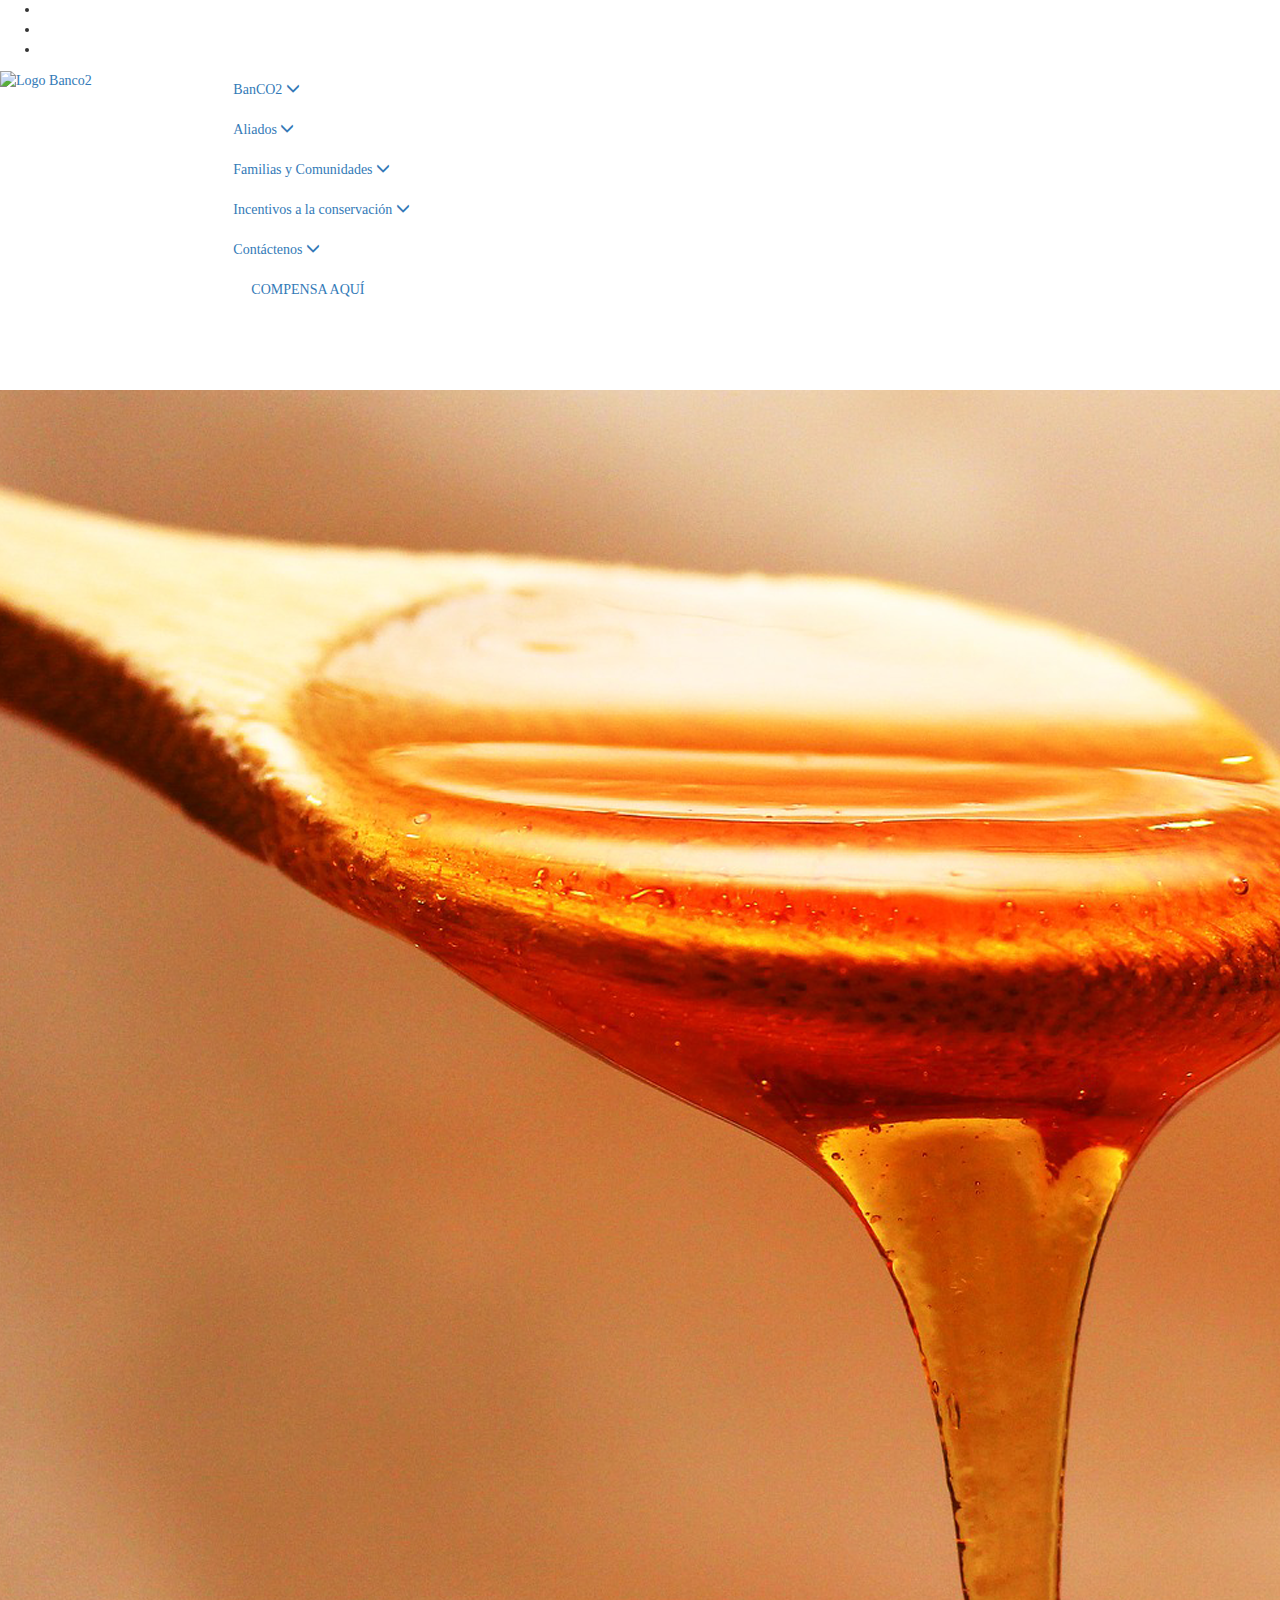
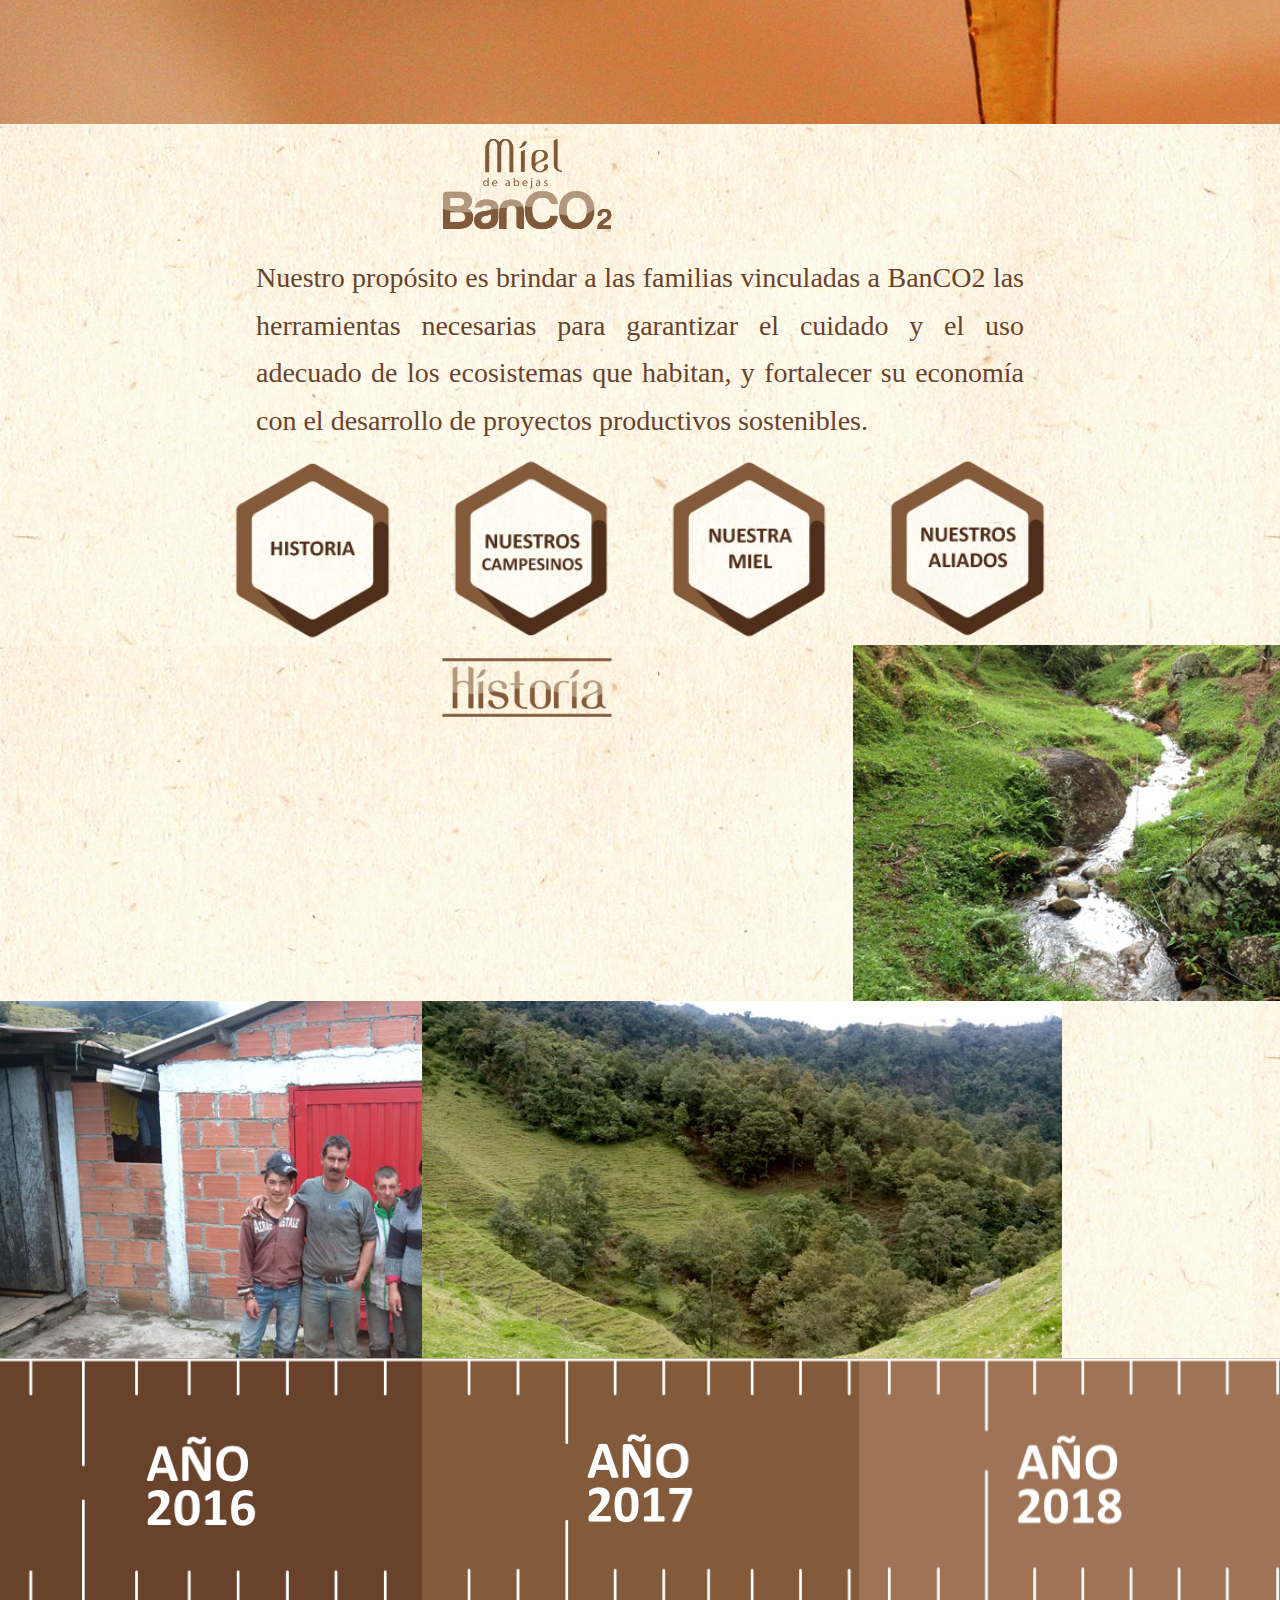
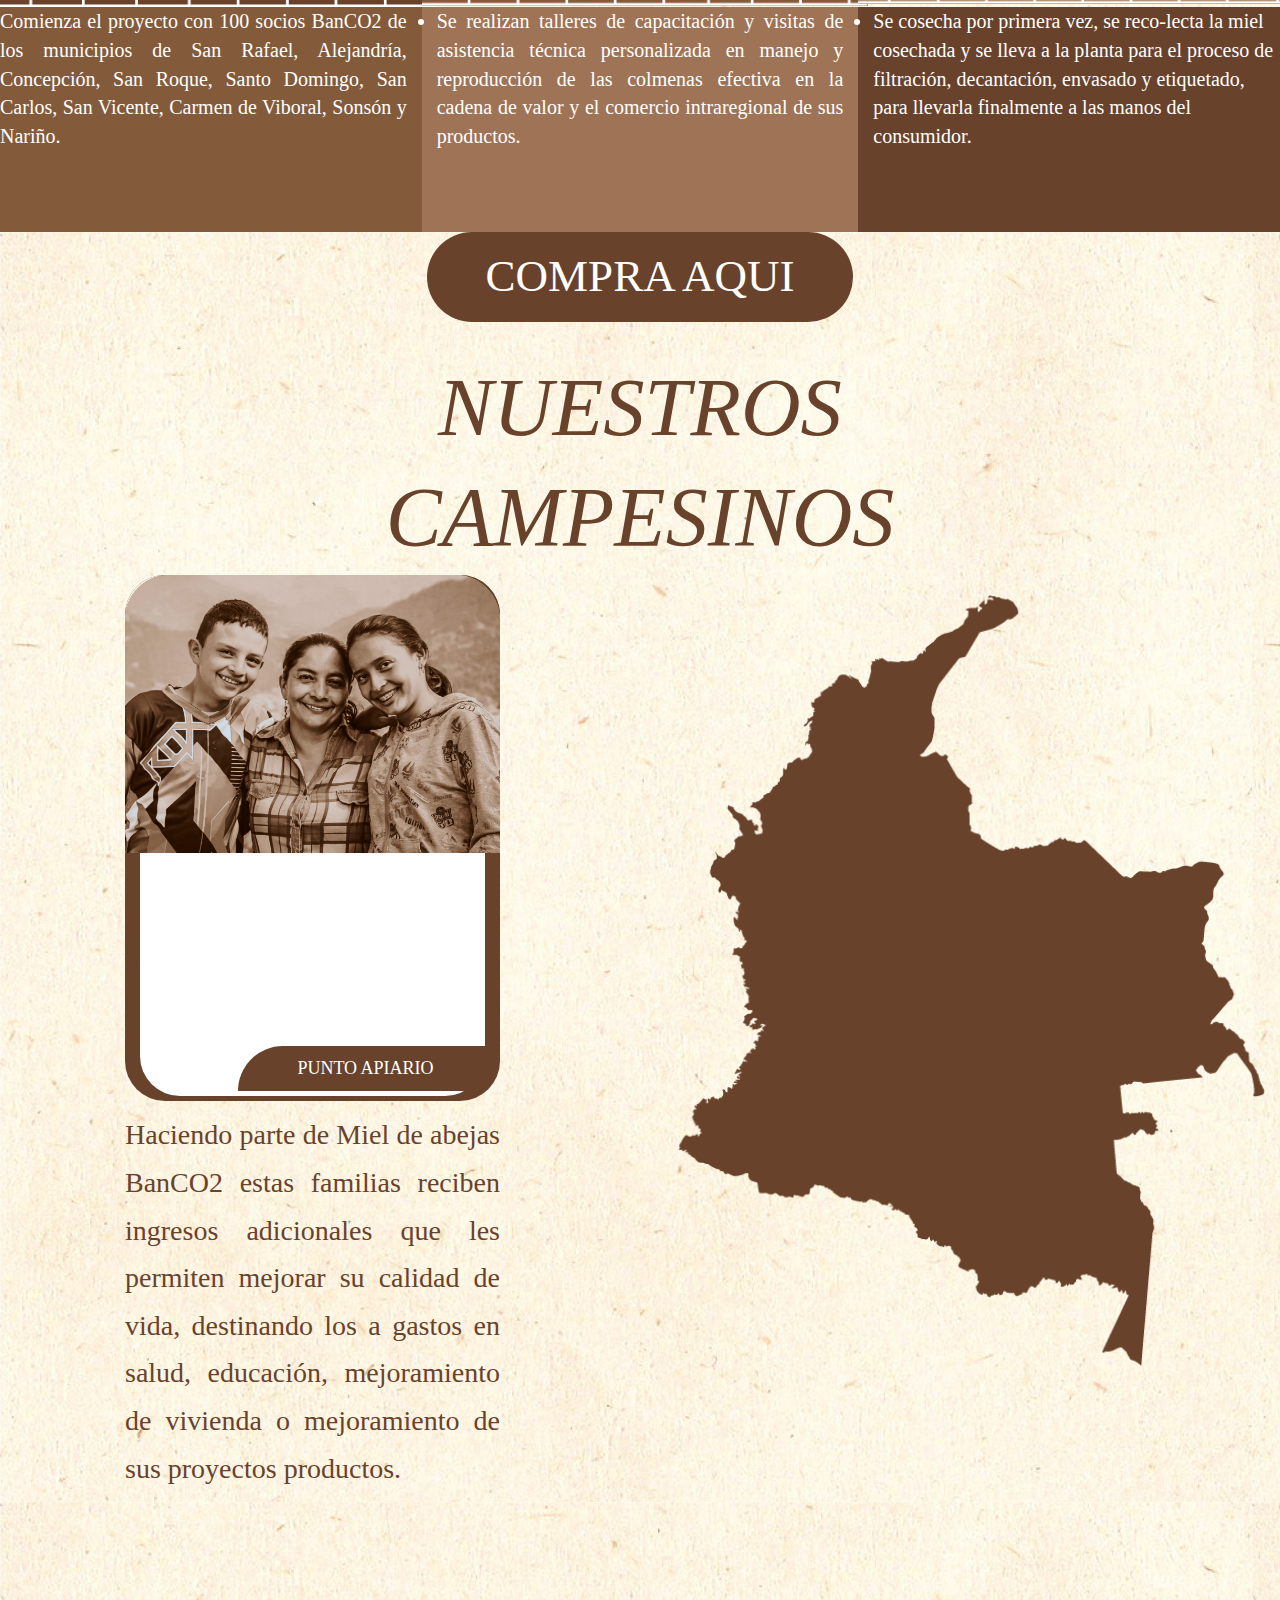
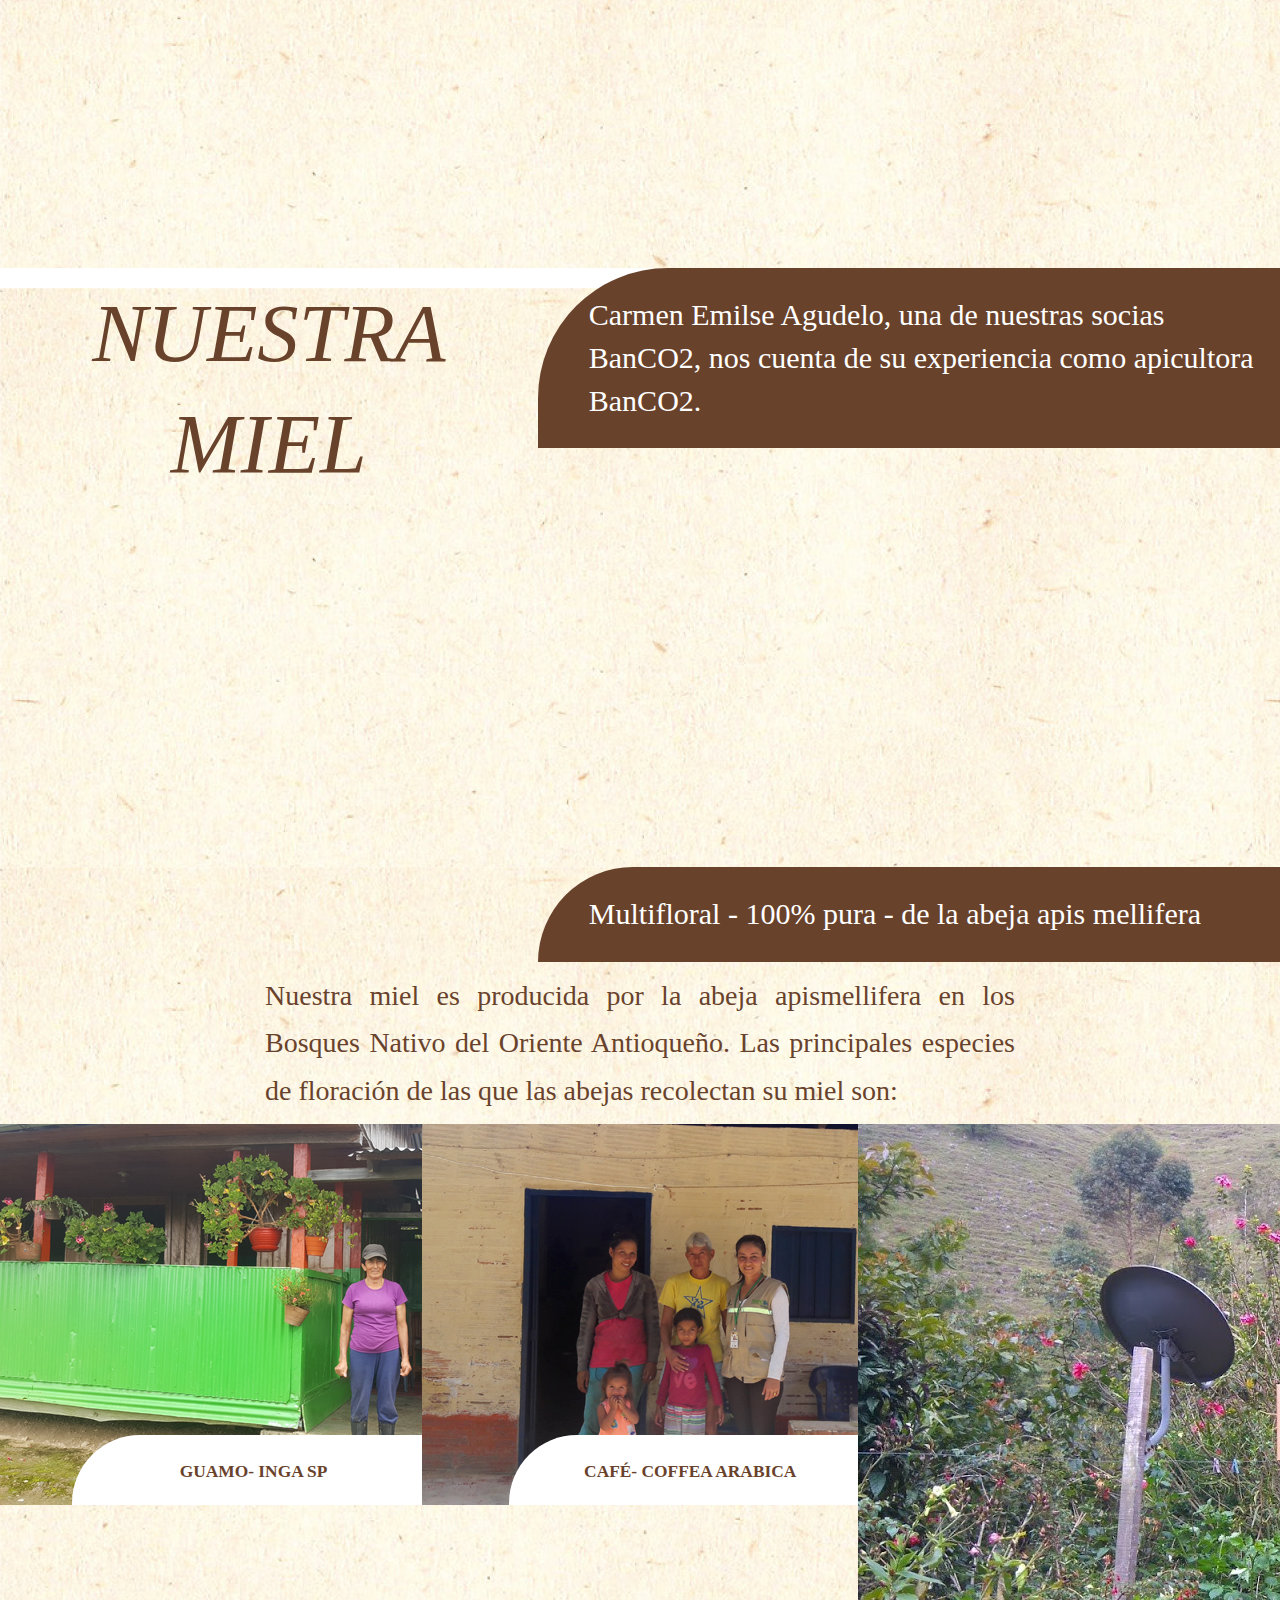
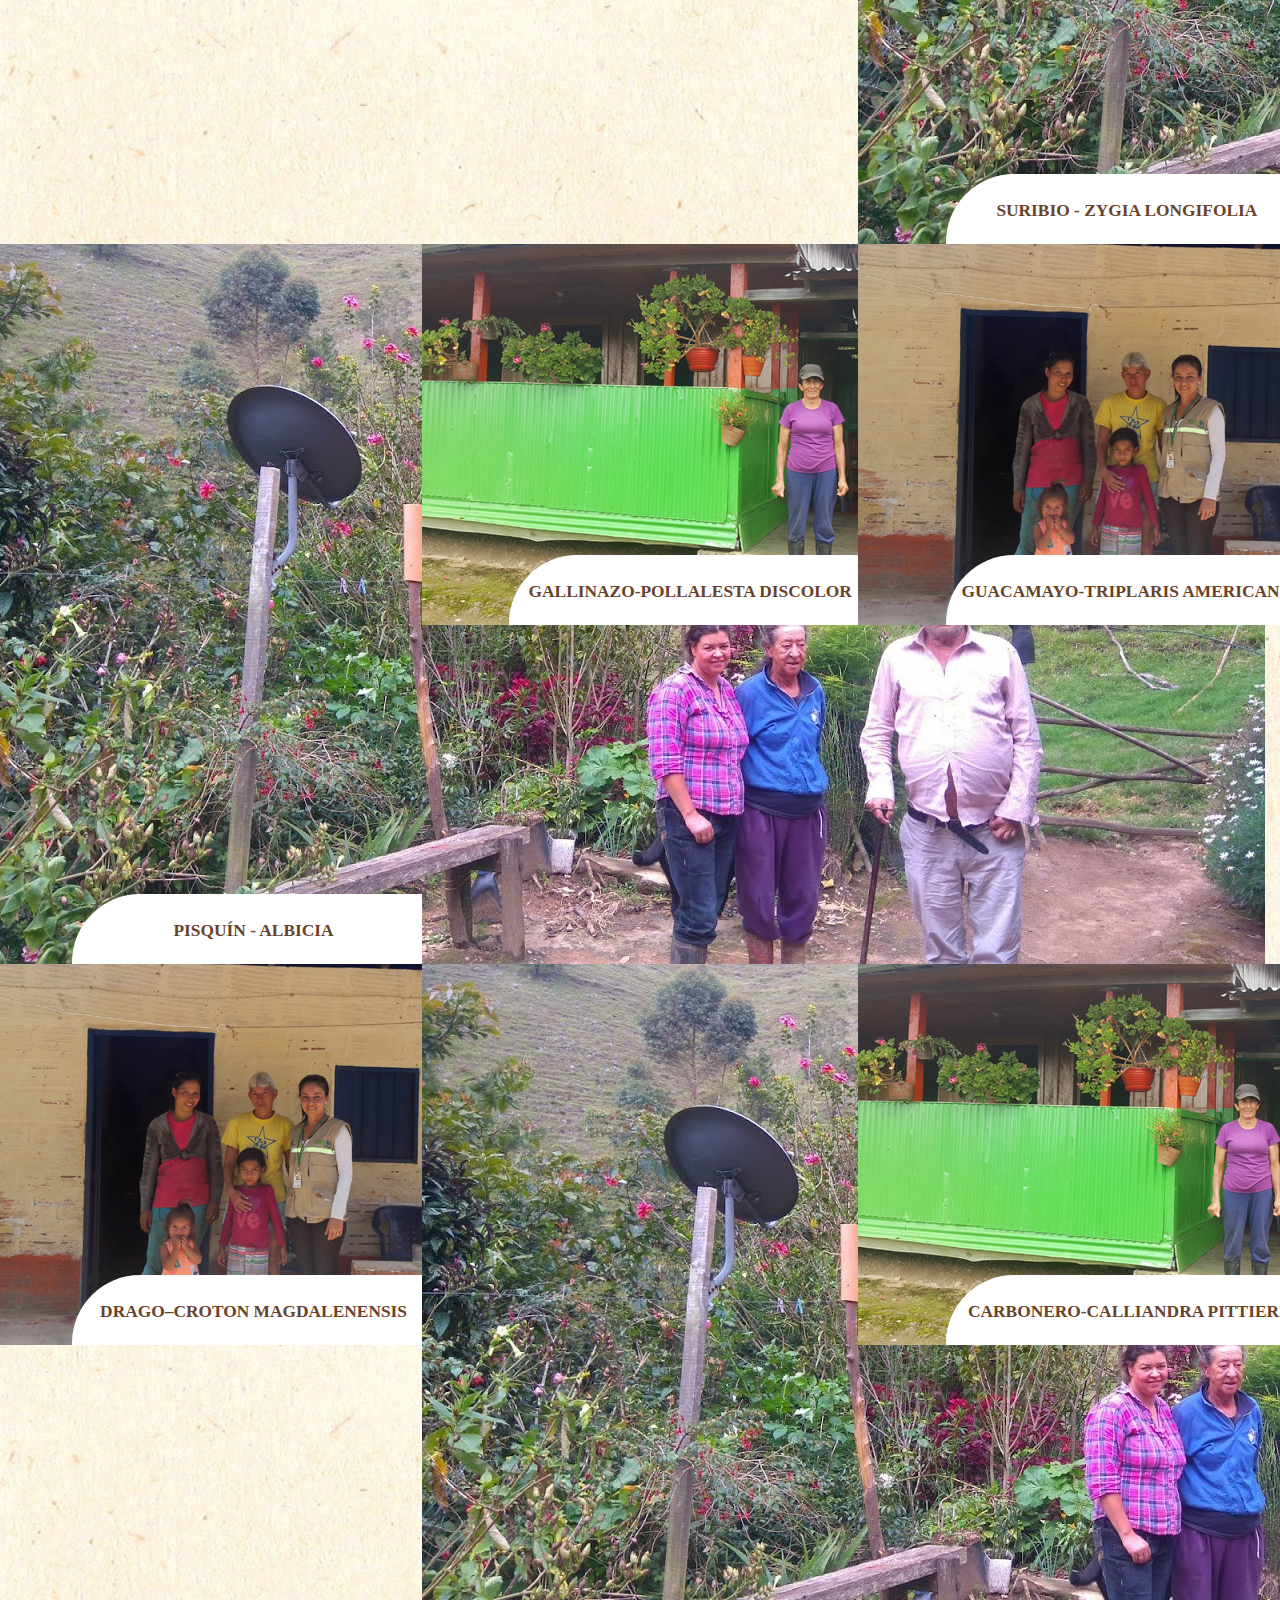
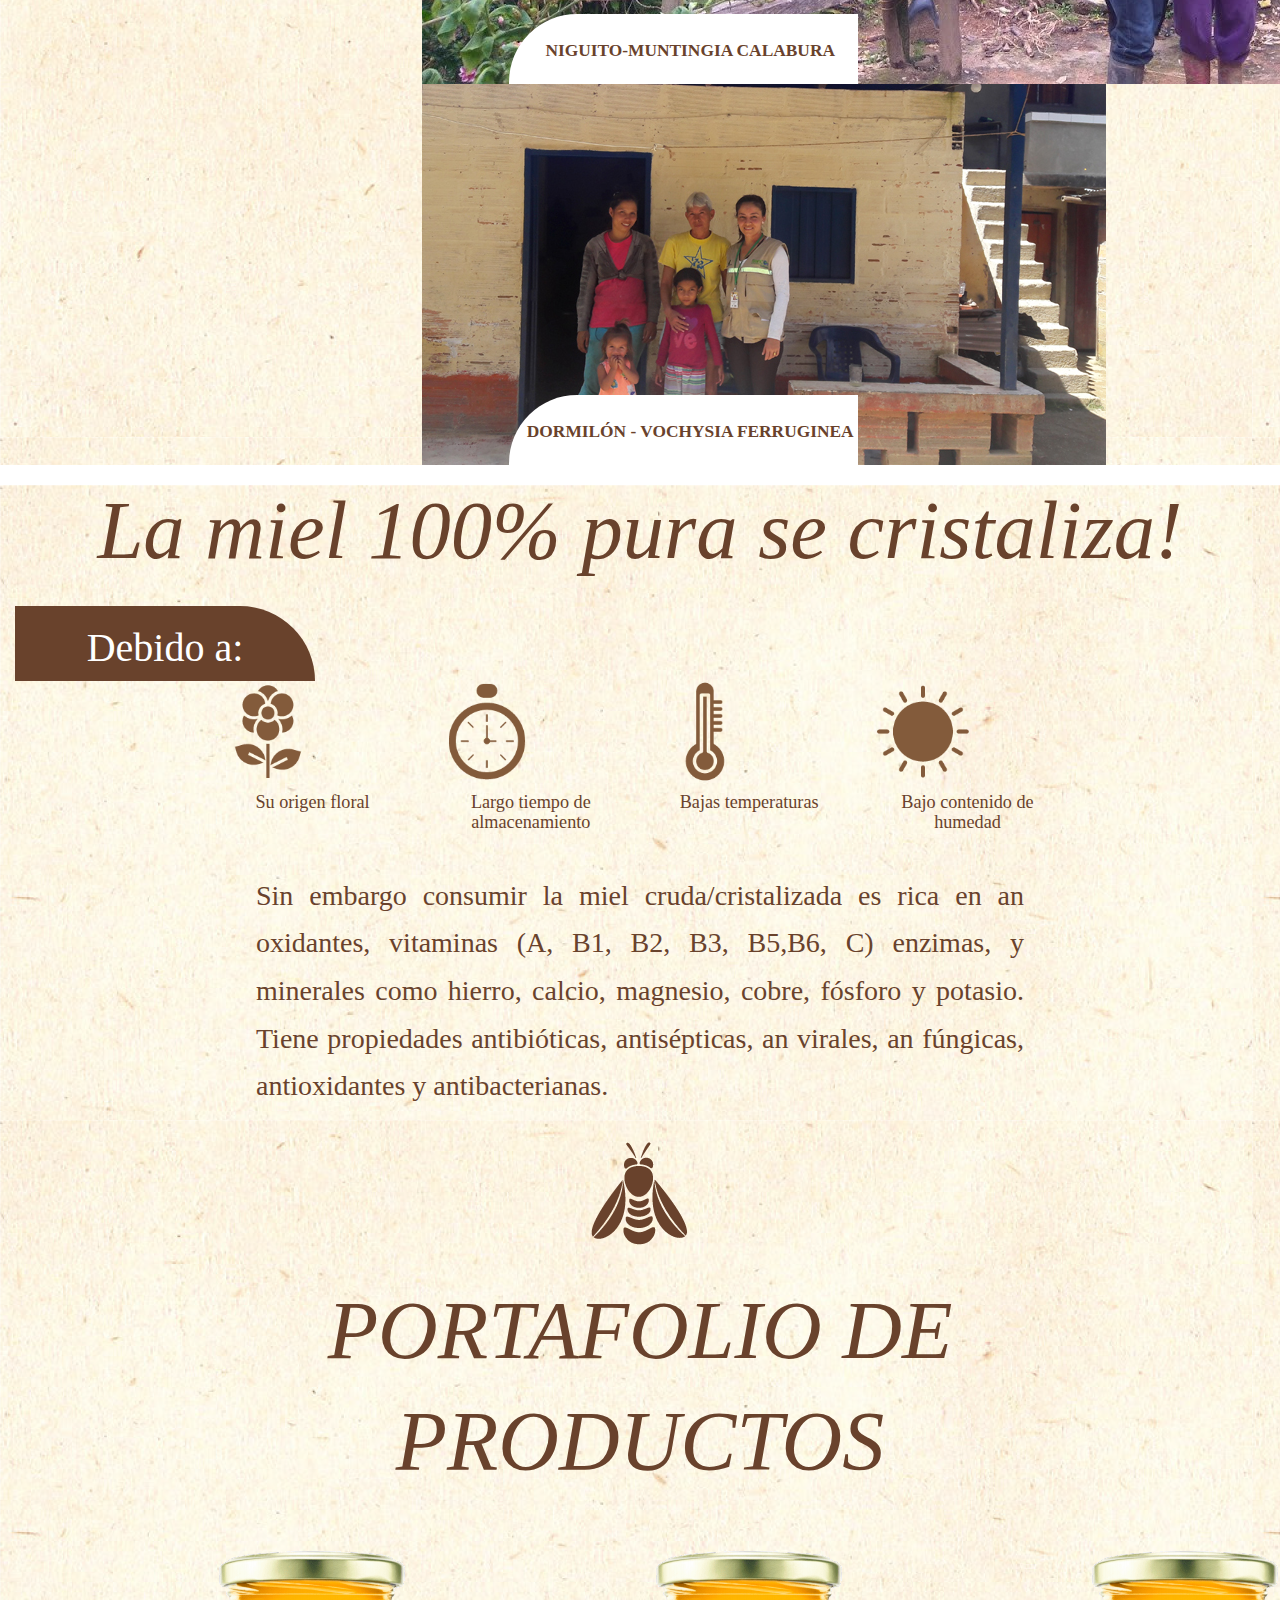
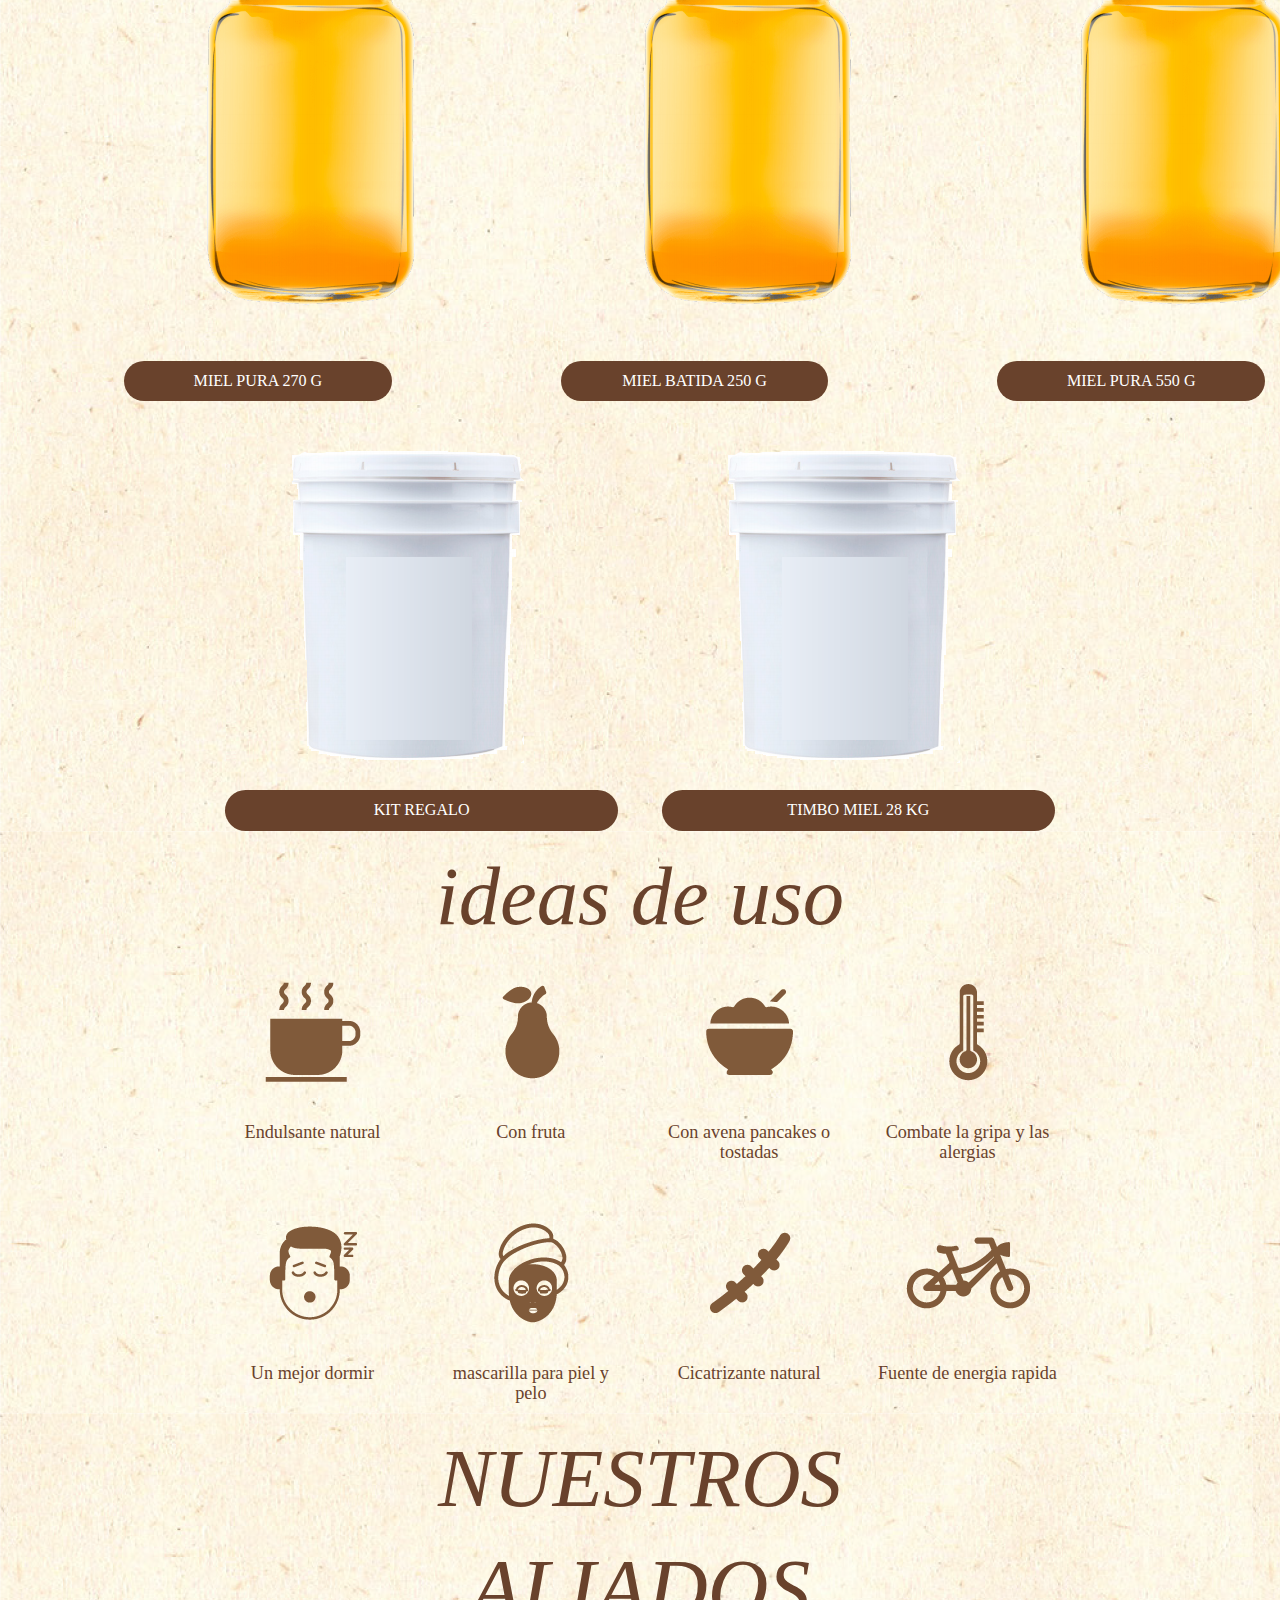
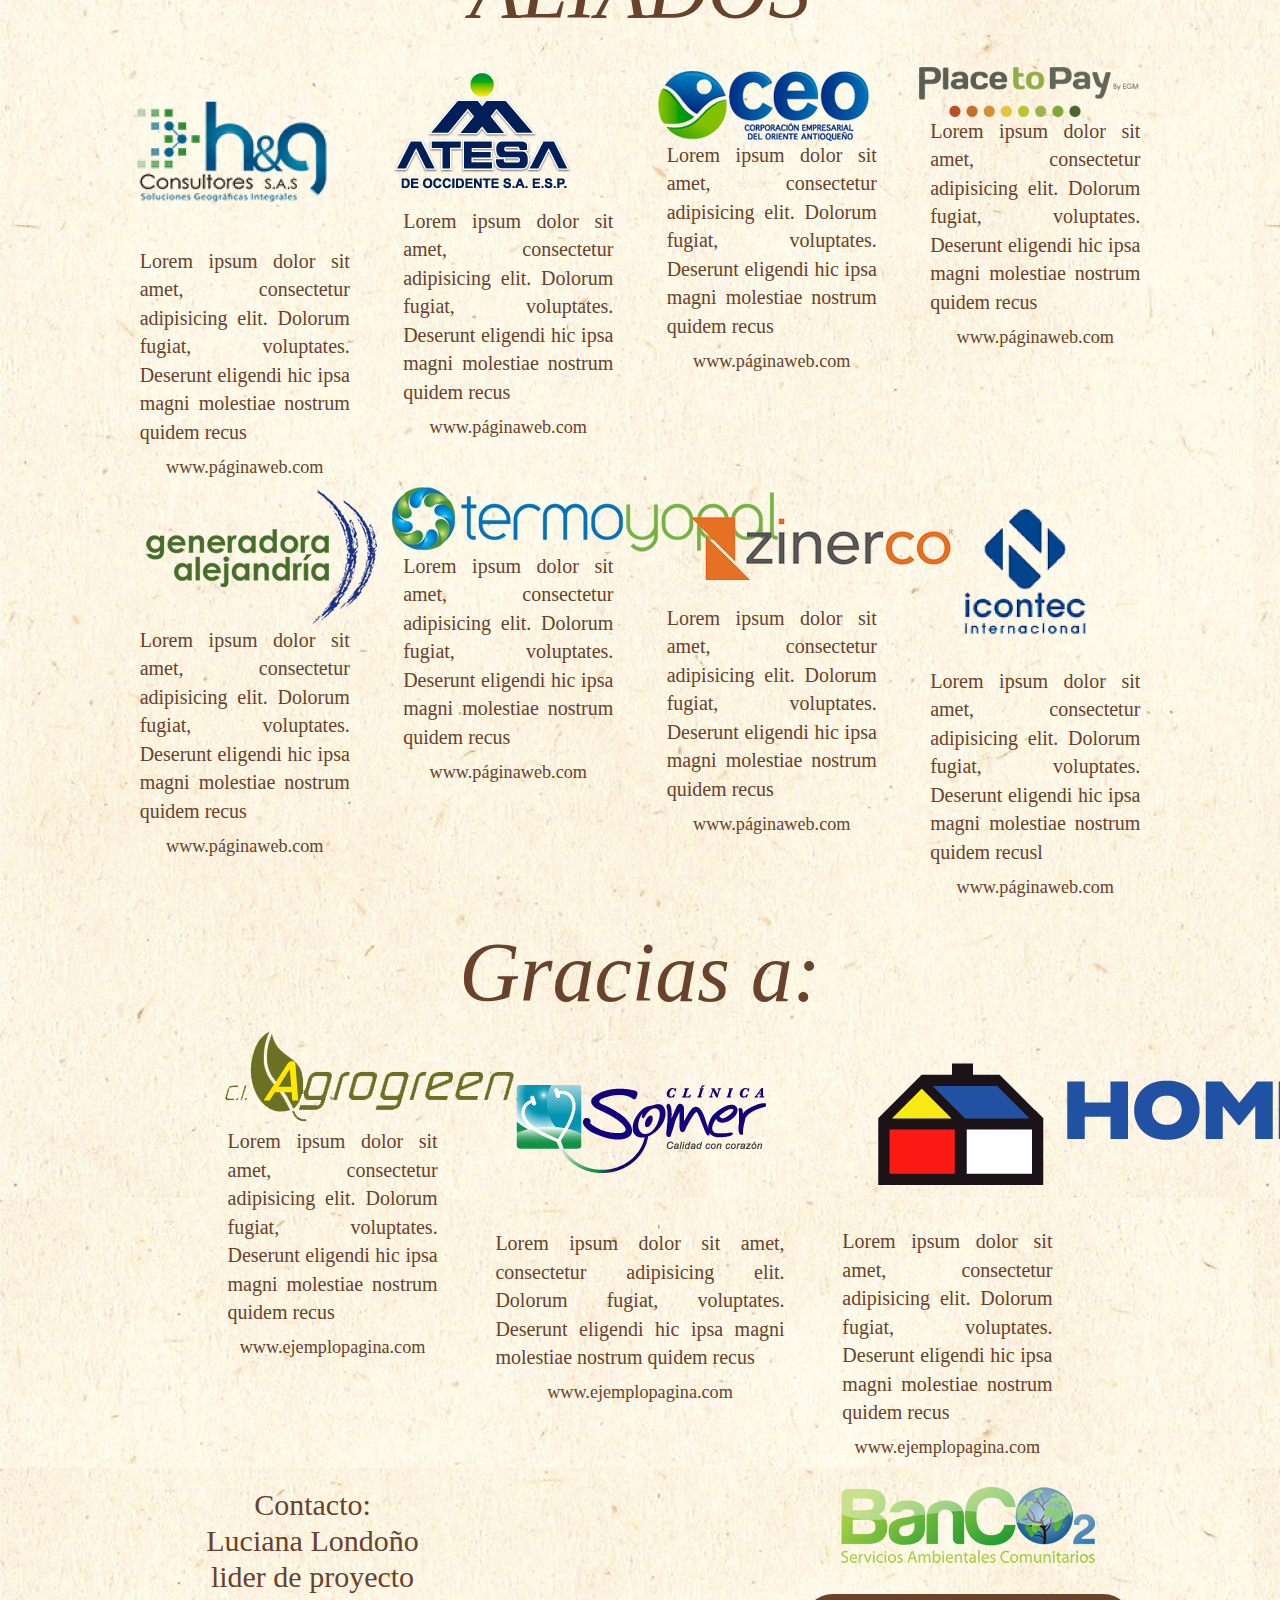
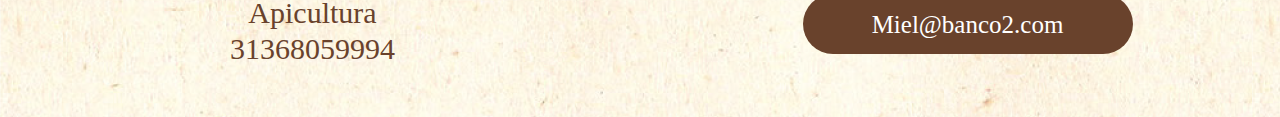
==== commit 879ad00b: "inicial3" ====
--- a/BanCO2_files/index.html
+++ b/BanCO2_files/index.html
@@ -333,10 +333,6 @@
                                style="margin-left: 18px !important;">COMPENSA AQUÍ
                             </a>
                         </li>
-                        <!-- <li class="green">
-                                                      <a href="https://cdn.flipsnack.com/widget/v2/widget.html?hash=ft3q7essc&bgcolor=EEEEEE&t=1528667922" target="_blank">BOLETIN <span class="glyphicon glyphicon-file" style="color: white !important;"></span>
-                                                      </a>
-                                                  </li>  -->
                     </ul>
                 </div>
             </div>
@@ -344,27 +340,16 @@
         </div>
     </nav>
 </header>
-
 <section class="banner" style="margin-top: 80px;">
     <div class="banner-home">
         <div class="owl-carousel owl-theme owl-loaded owl-drag">
             <div class="owl-stage-outer">
-                <div class="owl-stage">
-                    <div class="owl-item active">
-                        <div class="owl-item">
-                            <img src="../img/miel_2.png" height="auto" width="100%">
-                        </div>
-
-                    </div>
-                    <div>
-                    <div class="owl-item ">
-                        <div class="owl-item">
-
-                        </div>
-
-                    </div>
-                 </div>
-                </div>
+
+                <div class="owl-item">
+                    <img src="../img/miel_2.png"/>
+
+                </div>
+
             </div>
         </div>
     </div>
@@ -373,33 +358,7 @@
 <div class="row" id="blabla"></div>
 <!--<div id="blabla"><h3><div id="ejemplo"></div></h3></div>-->
 
-
 <section id="content-general">
-
-    <!--LOAD MODAL-->
-    <!--<div class="fancybox" style="display: inline-block;width: 296px;width: 800px;height : 433;max-width  : 80%;max-height : 80%;margin: 0; border-radius: 8px 8px 8px 8px;
-        border-top: 3px solid #67b94a;">
-        <div class="col-sm-6">
-            <video src="estados/Día de la Capa de Ozono.mp4" controls style="height: 424px;box-shadow: 3px 3px 5px 0px rgba(0,0,0,0.75);">
-            </video>
-        </div>
-            <div class="col-sm-6">
-            <center><h3>Día de la Capa de Ozono</h3></center>
-                <br>
-                <p align="justify">Lorem Ipsum es simplemente el texto de relleno de las imprentas y archivos de texto.  "Lorem Ipsum es simplemente el texto de relleno de las imprentas y archivos de texto."Lorem Ipsum es simplemente el texto de relleno de las imprentas y archivos de texto. el texto de relleno de las imprentas y archivos de texto."Lorem Ipsum es simplemente el texto de relleno de las imprentas y archivos de texto. "</p>
-                <center style="position: relative;top: 50px;"><a href="http://www.banco2.com/dias-ambientales" class="btn green center" onclick="javascript:location.href='http://www.banco2.com/dias-ambientales'">VISUALIZAR GALERIA</a></center>
-        </div>
-    </div>-->
-
-    <!--<div class="fancybox" style="display: inline-block;width: 296px;width: 800px;height : 433;max-width  : 80%;max-height : 80%;margin: 0; border-radius: 8px 8px 8px 8px;
-        border-top: 3px solid #67b94a;">
-        <video poster="media/pages/Noviembre_Celebracion.jpg" autoplay="false" loop controls>
-          <source src="http://www.banco2.com/estados/Aliados.mp4" type="video/mp4">
-          <source src="http://www.banco2.com/estados/Aliados.ogv" type="video/ogg">
-          <source src="http://www.banco2.com/estados/Aliados.webm" type="video/webm">
-        </video>
-    </div>-->
-
 
     <!--BANNERS PRINCIAPAL -->
     <section class="twitt pad font-bgr">
@@ -420,16 +379,17 @@
         </div>
 
         <div class="row">
-            <div class="col-sm-2"></div>
-            <div class="col-sm-2 hex"><a href="#" target="_blank"><img src="../img/HTA.png" height="auto" width="100%"/></a>
-            </div>
-            <div class="col-sm-2 hex"><a href="#" target="_blank"><img src="../img/CAMP.png" height="auto"
+            <div class="col-sm- col-md-2"></div>
+            <div class="col-sm-3 col-md-2"><a href="#" target="_blank"><img src="../img/HTA.png" height="auto" width="100%"/></a>
+            </div>
+            <div class="col-sm-3 col-md-2"><a href="#" target="_blank"><img src="../img/CAMP.png" height="auto"
                                                                        width="100%"/></a></div>
-            <div class="col-sm-2 hex"><a href="#" target="_blank"><img src="../img/NMIEL.png" height="auto"
+
+            <div class="col-sm-3 col-md-2"><a href="#" target="_blank"><img src="../img/NMIEL.png" height="auto"
                                                                        width="100%"/></a></div>
-            <div class="col-sm-2 hex"><a href="#" target="_blank"><img src="../img/NALI.png" height="auto"
+            <div class="col-sm-3 col-md-2"><a href="#" target="_blank"><img src="../img/NALI.png" height="auto"
                                                                        width="100%"/></a></div>
-            <div class="col-sm-2"></div>
+            <div class="col-sm- col-md-2"></div>
         </div>
         <div align="row">
             <div class="col-sm-offset-4 col-sm-4">
@@ -756,7 +716,7 @@
 
 
 </section>
-<section class="twitt pad  font-bgr">
+<section class="twitt pad  font-bgr pd-tx">
 
     <div class="col-sm-12" align="CENTER">
         <h1 class="nues-tro1">NUESTROS</h1>
@@ -764,94 +724,94 @@
     </div>
 
     <div class="row">
-        <div class="col-sm-3">
+        <div class="col-md-3 col-sm-6">
             <div class="content-marca">
                 <div class="inner-marca"><a href="#" target="_blank"><img
                         src="../img/hyg.jpg"/></a></div>
             </div>
-            <h6>Lorem ipsum dolor sit amet, consectetur adipisicing elit. Dolorum fugiat, voluptates. Deserunt eligendi
-                hic ipsa magni molestiae nostrum quidem recus</h6><h5>www.páginaweb.com</h5></div>
-        <div class="col-sm-3">
+            <p class="par-na">Lorem ipsum dolor sit amet, consectetur adipisicing elit. Dolorum fugiat, voluptates. Deserunt eligendi
+                hic ipsa magni molestiae nostrum quidem recus</p><h5>www.páginaweb.com</h5></div>
+        <div class="col-md-3 col-sm-6">
             <div class="content-marca">
                 <div class="inner-marca"><a href="#" target="_blank"><img
                         src="../img/atesa-de-occidente-sa-esp_59959b9f1a2fc.png"/></a></div>
             </div>
-            <h6>Lorem ipsum dolor sit amet, consectetur adipisicing elit. Dolorum fugiat, voluptates. Deserunt eligendi
-                hic ipsa magni molestiae nostrum quidem recus</h6><h5>www.páginaweb.com</h5></div>
-        <div class="col-sm-3">
+            <p class="par-na">Lorem ipsum dolor sit amet, consectetur adipisicing elit. Dolorum fugiat, voluptates. Deserunt eligendi
+                hic ipsa magni molestiae nostrum quidem recus</p><h5>www.páginaweb.com</h5></div>
+        <div class="col-md-3 col-sm-6">
             <div class="content-marca">
                 <div class="inner-marca"><a href="#" target="_blank"><img src="../img/logo-ceo.png"/></a></div>
             </div>
-            <h6>Lorem ipsum dolor sit amet, consectetur adipisicing elit. Dolorum fugiat, voluptates. Deserunt eligendi
-                hic ipsa magni molestiae nostrum quidem recus</h6><h5>www.páginaweb.com</h5>
-        </div>
-        <div class="col-sm-3">
+            <p class="par-na">Lorem ipsum dolor sit amet, consectetur adipisicing elit. Dolorum fugiat, voluptates. Deserunt eligendi
+                hic ipsa magni molestiae nostrum quidem recus</p><h5>www.páginaweb.com</h5>
+        </div>
+        <div class="col-md-3 col-sm-6">
             <div class="content-marca">
                 <div class="inner-marca"><a href="#" target="_blank"><img src="../img/placetopay.jpg"/>
                 </a></div>
             </div>
-            <h6>Lorem ipsum dolor sit amet, consectetur adipisicing elit. Dolorum fugiat, voluptates. Deserunt eligendi
-                hic ipsa magni molestiae nostrum quidem recus</h6><h5>www.páginaweb.com</h5></div>
+            <p class="par-na">Lorem ipsum dolor sit amet, consectetur adipisicing elit. Dolorum fugiat, voluptates. Deserunt eligendi
+                hic ipsa magni molestiae nostrum quidem recus</p><h5>www.páginaweb.com</h5></div>
     </div>
     <div class="row">
-        <div class="col-sm-3">
+        <div class="col-md-3 col-sm-6">
             <div class="content-marca">
                 <div class="inner-marca"><a href="#" target="_blank"><img
                         src="../img/generadora-alejandria_58a1d4fca65ca.png"/> </a></div>
             </div>
-            <h6>Lorem ipsum dolor sit amet, consectetur adipisicing elit. Dolorum fugiat, voluptates. Deserunt eligendi
-                hic ipsa magni molestiae nostrum quidem recus</h6><h5>
+            <p class="par-na">Lorem ipsum dolor sit amet, consectetur adipisicing elit. Dolorum fugiat, voluptates. Deserunt eligendi
+                hic ipsa magni molestiae nostrum quidem recus</p><h5>
             www.páginaweb.com</h5></div>
-        <div class="col-sm-3">
+        <div class="col-md-3 col-sm-6">
             <div class="content-marca">
                 <div class="inner-marca"><a href="#" target="_blank"><img
                         src="../img/termoelectricatermoyopal_5835f17b95c6d.png"/></a></div>
             </div>
-            <h6>Lorem ipsum dolor sit amet, consectetur adipisicing elit. Dolorum fugiat, voluptates. Deserunt eligendi
-                hic ipsa magni molestiae nostrum quidem recus</h6><h5>www.páginaweb.com</h5></div>
-        <div class="col-sm-3">
+            <p class="par-na">Lorem ipsum dolor sit amet, consectetur adipisicing elit. Dolorum fugiat, voluptates. Deserunt eligendi
+                hic ipsa magni molestiae nostrum quidem recus</p><h5>www.páginaweb.com</h5></div>
+        <div class="col-md-3 col-sm-6">
             <div class="content-marca">
                 <div class="inner-marca"><a href="#" target="_blank"><img src="../img/zinerco_5b7efccd07f8d.png"/></a>
                 </div>
             </div>
-            <h6>Lorem ipsum dolor sit amet, consectetur adipisicing elit. Dolorum fugiat, voluptates. Deserunt eligendi
-                hic ipsa magni molestiae nostrum quidem recus</h6><h5>www.páginaweb.com</h5></div>
-        <div class="col-sm-3">
+            <p class="par-na">Lorem ipsum dolor sit amet, consectetur adipisicing elit. Dolorum fugiat, voluptates. Deserunt eligendi
+                hic ipsa magni molestiae nostrum quidem recus</p><h5>www.páginaweb.com</h5></div>
+        <div class="col-md-3 col-sm-6">
             <div class="content-marca">
                 <div class="inner-marca"><a href="#" target="_blank"><img
                         src="../img/icontec.jpg"/> </a></div>
             </div>
-            <h6>Lorem ipsum dolor sit amet, consectetur adipisicing elit. Dolorum fugiat, voluptates. Deserunt eligendi
-                hic ipsa magni molestiae nostrum quidem recusl</h6><h5>www.páginaweb.com</h5></div>
+            <p class="par-na">Lorem ipsum dolor sit amet, consectetur adipisicing elit. Dolorum fugiat, voluptates. Deserunt eligendi
+                hic ipsa magni molestiae nostrum quidem recusl</p><h5>www.páginaweb.com</h5></div>
     </div>
 
     <div class="col-sm-12" align="CENTER">
         <h1 class="nues-tro">Gracias a:</h1>
     </div>
     <div class="row">
-        <div class="col-sm-2"></div>
-        <div class="col-sm-3">
+        <div class="col-sm-3 col-md-1"></div>
+        <div class="col-md-3 col-sm-6">
             <div class="content-marca">
                 <div class="inner-marca"><a href="#" target="_blank"><img src="../img/agrogreen.png"/> </a></div>
             </div>
-            <h6>Lorem ipsum dolor sit amet, consectetur adipisicing elit. Dolorum fugiat, voluptates. Deserunt eligendi
-                hic ipsa magni molestiae nostrum quidem recus</h6><h5>
+            <p class="par-na">Lorem ipsum dolor sit amet, consectetur adipisicing elit. Dolorum fugiat, voluptates. Deserunt eligendi
+                hic ipsa magni molestiae nostrum quidem recus</p><h5>
             www.ejemplopagina.com</h5></div>
-        <div class="col-sm-3">
+        <div class="col-md-4 col-sm-6">
             <div class="content-marca">
                 <div class="inner-marca"><a href="#" target="_blank"><img src="../img/clinica-somer_5ba26dde57cf5.png"/></a>
                 </div>
             </div>
-            <h6>Lorem ipsum dolor sit amet, consectetur adipisicing elit. Dolorum fugiat, voluptates. Deserunt eligendi
-                hic ipsa magni molestiae nostrum quidem recus</h6><h5>www.ejemplopagina.com</h5></div>
-        <div class="col-sm-3">
+            <p class="par-na">Lorem ipsum dolor sit amet, consectetur adipisicing elit. Dolorum fugiat, voluptates. Deserunt eligendi
+                hic ipsa magni molestiae nostrum quidem recus</p><h5>www.ejemplopagina.com</h5></div>
+        <div class="col-md-3 col-sm-6">
             <div class="content-marca">
                 <div class="inner-marca"><a href="#" target="_blank"><img
                         src="../img/homecenter_5a206a42e30e7.png"/></a></div>
             </div>
-            <h6>Lorem ipsum dolor sit amet, consectetur adipisicing elit. Dolorum fugiat, voluptates. Deserunt eligendi
-                hic ipsa magni molestiae nostrum quidem recus</h6><h5>www.ejemplopagina.com</h5></div>
-        <div class="col-sm-1"></div>
+            <p class="par-na">Lorem ipsum dolor sit amet, consectetur adipisicing elit. Dolorum fugiat, voluptates. Deserunt eligendi
+                hic ipsa magni molestiae nostrum quidem recus</p><h5>www.ejemplopagina.com</h5></div>
+        <div class="col-sm-3 col-md-1"></div>
     </div>
 </section>
 
--- a/css/style.css
+++ b/css/style.css
@@ -1,4 +1,4 @@
-html body *{
+html body * {
     font-family: 'Roboto', Arial, sans-serif;
     font-family: Roboto;
 }
@@ -7,8 +7,9 @@
     background-image: url("../img/FONDO.png");
 
 }
-@media screen and (max-width: 800px){
-    .hex{
+
+@media screen and (max-width: 800px) {
+    .hex {
         padding: 50%;
         width: 100%;
         height: auto;
@@ -48,30 +49,36 @@
         padding-left: 15%;
     }
 }
+
 @media screen and (min-width: 1000px) {
     h4 {
-        padding-right: 20%;
-        padding-left: 20%;
-    }
-
-}
-
-h5{
+        padding-right: 20% !important;
+        padding-left: 20% !important;
+    }
+
+}
+
+.pd-tx {
+    padding-right: 10% !important;
+    padding-left: 10% !important;
+}
+
+h5 {
     color: #69422c !important;
     font-size: 130% !important;
     font-weight: 500;
     text-align: center;
 }
 
-.corr-pro{
+.corr-pro {
     line-height: 2.5;
     font-weight: 500;
     font-style: normal;
     font-size: 25px;
     color: white;
     border-bottom-left-radius: 30px;
-    border-top-left-radius:  30px;
-    border-bottom-right-radius:  30px;
+    border-top-left-radius: 30px;
+    border-bottom-right-radius: 30px;
     border-top-right-radius: 30px;
     height: 60px;
     width: 330px;
@@ -80,7 +87,7 @@
     margin-top: 5%;
 }
 
-.footer-items{
+.footer-items {
     color: #69422c;
     font-size: 30px;
     line-height: 1.2;
@@ -88,11 +95,11 @@
     text-align: justify;
 }
 
-.nue-pro{
+.nue-pro {
     line-height: 2.5;
     font-weight: 500;
     font-style: normal;
-    font-size: 30px;
+    font-size: 115%;
     color: white;
     border-bottom-left-radius: 35px;
     border-top-left-radius: 35px;
@@ -104,12 +111,13 @@
     border: transparent;
 }
 
-.inne-marca{
+.inne-marca {
     display: table-cell;
     vertical-align: middle;
     margin: 0 auto;
 }
-.content-marca1{
+
+.content-marca1 {
     height: 100px;
     display: table;
     padding: 0;
@@ -118,11 +126,14 @@
     position: relative;
 }
 
-h6{
-    color: #69422c !important;
-    font-size: 20px;
-    text-align: justify;
-}
+.par-na {
+    color: #69422c !important;
+    font-size: 20px;
+    margin-left: 5%;
+    text-align: justify;
+    margin-right: 5%;
+}
+
 #lnkCompra {
     color: white;
     font-size: 45px;
@@ -137,17 +148,19 @@
 }
 
 .nues-tro {
-    color: #69422c !important;""
-    font-weight: 400 !important;
-    font-size: 600%;
+    color: #69422c !important;
+   font-weight: 400 !important;
+    font-size: 600% !important;
     font-style: italic;
 }
-.nues-tro1{
+
+.nues-tro1 {
     color: #69422c !important;
     font-weight: 500 !important;
-    font-size: 590%;
+    font-size: 590%!important;
     font-style: italic;
 }
+
 #img-text {
     background: #69422c;
     border-bottom-left-radius: 40px;
@@ -197,6 +210,7 @@
         width: 60% !important;
         padding-bottom: 5px;
     }
+
     #img-text-2 {
         background: white;
         width: 92%;
@@ -206,26 +220,19 @@
     }
 
     #puntoApi {
-        color: white;
-        border-top-left-radius: 90px;
-        border-bottom-right-radius: 86px;
-        height: auto;
         width: 68%;
-        background: #69422c;
-        float: right;
-        border: transparent;
-        text-align: center;
         font-weight: 500;
-        font-size: 20px;
+        font-size: 18px;
         line-height: 2.5;
         margin-right: 7px;
     }
 }
 
-#abv{
+#abv {
     height: auto;
     width: 15%;
 }
+
 .miel-deg {
     font-weight: 300;
     line-height: 0.1;
@@ -256,22 +263,39 @@
     border-radius: 68px 0px 0px 0px;
     -moz-border-radius: 68px 0px 0px 0px;
     -webkit-border-radius: 68px 0px 0px 0px;
-    /*! border: 0px solid #000000; */
     float: right;
     overflow: auto;
     position: relative;
     margin-top: -70px;
     height: 70px;
     text-align: center;
+    padding-top: 6%;
+    padding-left: 3%;
+}
+
+@media all and (min-width: 700px) and (max-width: 1020px) {
+    .fond-text-span {
+        padding-top: 6%;
+        padding-left: 3%;
+        width: 90%;
+        height: 60px;
+        margin-top: -60px;
+    }
+
+    .text-bottom {
+        font-size: 108%;
+        line-height: 0.3 !important;
+    }
+
 }
 
 .text-bottom {
-    font-size: 21px;
+    font-size: 124%;
     font-weight: 700 !important;
     font-style: normal;
-    line-height: 3.3 !important;
+    line-height: 1.3 !important;
     overflow: auto;
-    text-align: left;
+    text-align: justify;
     color: #69422c;
 }
 
@@ -306,7 +330,8 @@
     font-size: 20px;
 
 }
-.li-as{
+
+.li-as {
     margin-bottom: 20%;
 }
 
@@ -316,7 +341,8 @@
     height: auto;
     font-size: 20px;
 }
-.vid-pr1{
+
+.vid-pr1 {
     background: #69422c;
     color: #FFFFFF;
     width: 58%;
@@ -326,12 +352,25 @@
     overflow: auto;
     position: relative;
     text-align: left;
-    padding-left: 3%;
+    padding-left: 4%;
     padding-top: 2%;
     padding-bottom: 2%;
-   }
-
-.vid-pr1>span{
+}
+
+.vid-pr1 > span {
     font-size: 30px;
     text-align: justify;
 }
+@media all and (min-width: 700px) and (max-width: 1020px) {
+    .vid-pr1 {
+        width: 87%;
+        padding-left: 9%;
+        padding-top: 2%;
+        padding-bottom: 2%;
+    }
+
+    .vid-pr1 > span {
+        font-size: 30px;
+        text-align: justify;
+    }
+}